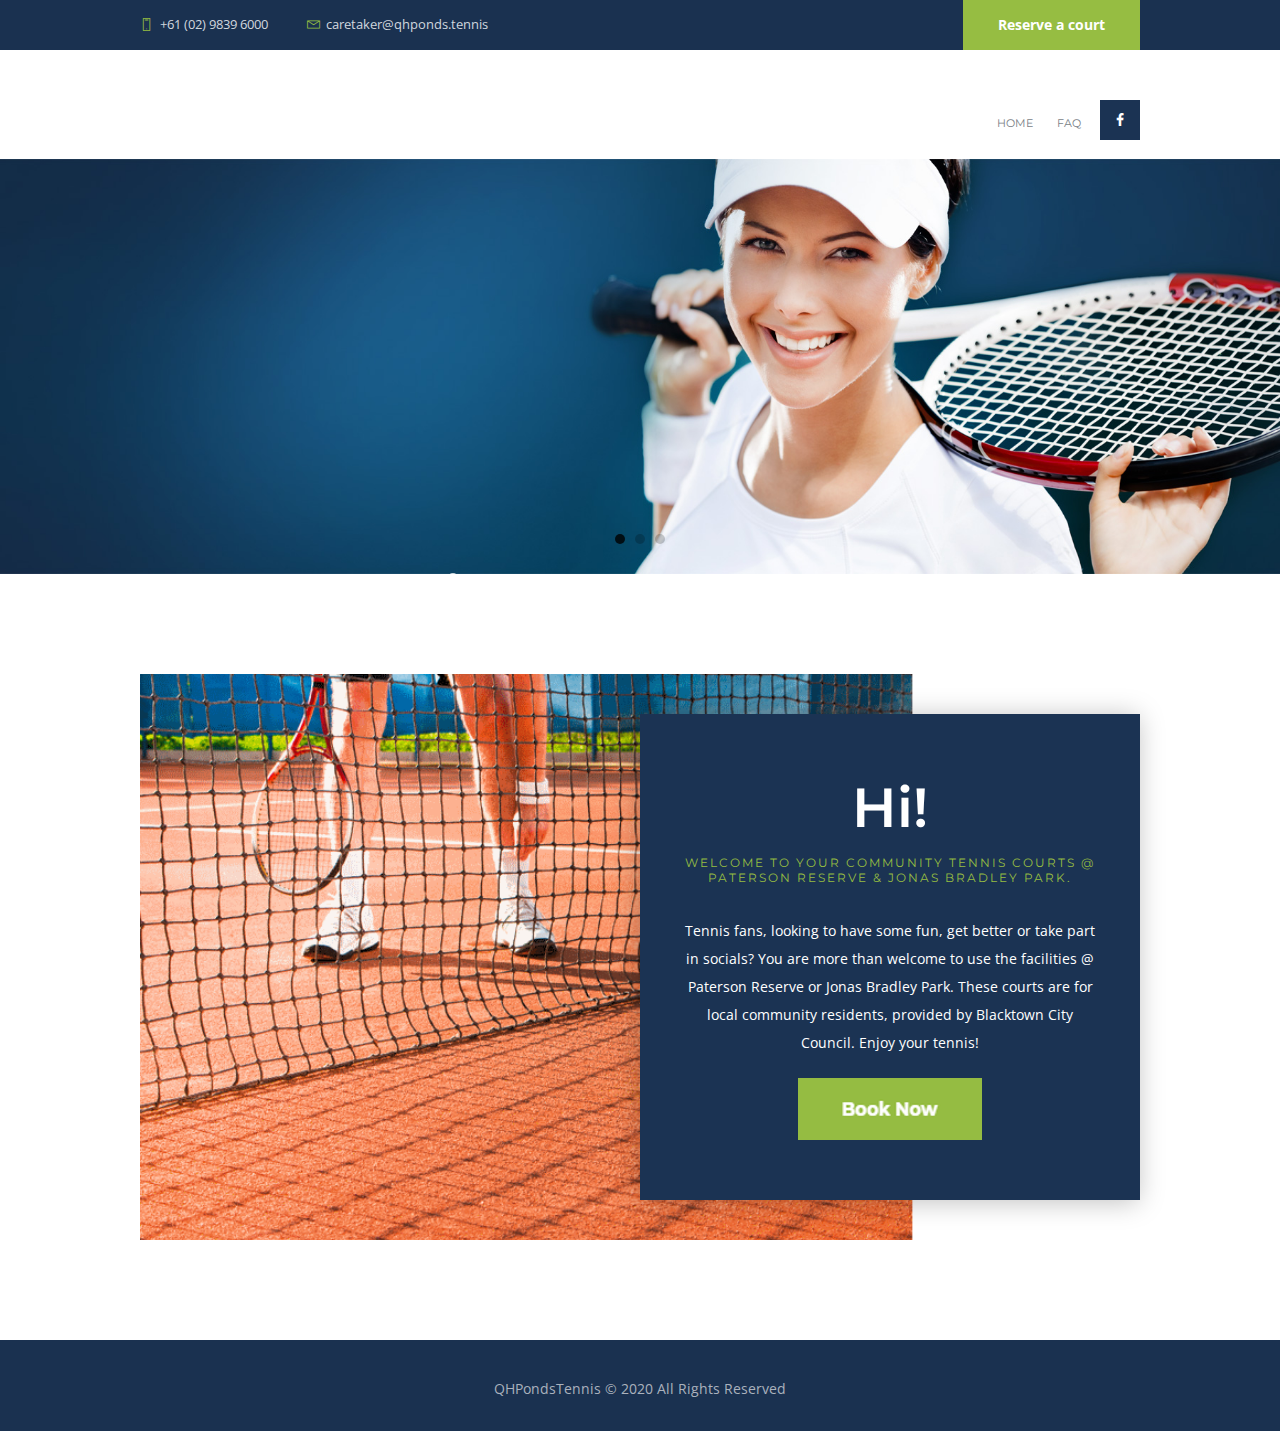
==== index.html @ 06a6ac37 "Initial commit" ====
<!DOCTYPE html>
<html lang="en-US">

    <head>
        <meta charset="UTF-8" />
        <meta name="viewport" content="width=device-width, initial-scale=1, maximum-scale=1">
        <meta name="format-detection" content="telephone=no">

        <link rel="icon" type="image/x-icon" href="images/favicon.ico" />
        <title>Tennis @ Paterson Reserve and Jonas Bradley Park</title>

        <link rel="stylesheet" href="https://fonts.googleapis.com/css?family=Open+Sans:400,300,300italic,400italic,600,600italic,700,700italic" type="text/css">
        <link rel="stylesheet" href="https://fonts.googleapis.com/css?family=Montserrat:400,700"  type="text/css">
        <link rel="stylesheet" href="css/fontello/css/fontello.min.css" type="text/css" media="all" />

        <link rel="stylesheet" href="js/vendor/revslider/css/settings.min.css" type="text/css" media="all" />

        <link rel="stylesheet" href="css/woocommerce/woocommerce-layout.css" type="text/css" media="all" />
        <link rel="stylesheet" href="css/woocommerce/woocommerce-smallscreen.css" type="text/css" media="only screen and (max-width: 768px)" />
        <link rel="stylesheet" href="css/woocommerce/woocommerce.css" type="text/css" media="all" />

        <link rel="stylesheet" href="css/wp-cloudy/wpcloudy.min.css" type="text/css" media="all" />
        <link rel="stylesheet" href="css/wp-cloudy/wpcloudy-anim.min.css" type="text/css" media="all" />

        <link rel="stylesheet" href="css/style.min.css" type="text/css" media="all" />
        <link rel="stylesheet" href="css/core.animation.min.css" type="text/css" media="all" />
        <link rel="stylesheet" href="css/shortcodes.min.css" type="text/css" media="all" />

        <link rel="stylesheet" href="css/plugin.woocommerce.min.css" type="text/css" media="all" />

        <link rel="stylesheet" href="css/skin.min.css" type="text/css" media="all" />

        <link rel="stylesheet" href="css/responsive.min.css" type="text/css" media="all" />

        <link rel="stylesheet" href="js/core.messages/core.messages.min.css" type="text/css" media="all" />
        <link rel="stylesheet" href="js/magnific/magnific-popup.min.css" type="text/css" media="all" />

        <link rel="stylesheet" href="css/core.portfolio.min.css" type="text/css" media="all" />
        <link rel="stylesheet" href="js/swiper/swiper.min.css" type="text/css" media="all" />
    </head>

    <body class="home page tennisclub_body body_style_wide body_filled article_style_stretch top_panel_show top_panel_above sidebar_hide">
        <div class="body_wrap">
            <div class="page_wrap">
                <!-- Header -->
                <header class="top_panel_wrap top_panel_style_3 scheme_original">
                    <div class="top_panel_wrap_inner top_panel_inner_style_3 top_panel_position_above">
                        <!-- User panel -->
                        <div class="top_panel_top">
                            <div class="content_wrap clearfix">
                                <div class="top_panel_top_contact_area icon-smartphone">+61 (02) 9839 6000</div>
                                <div class="top_panel_top_open_hours icon-mail-2">caretaker@qhponds.tennis</div>
                                <div class="top_panel_top_user_area">
                                    <ul id="menu_user" class="menu_user_nav">
                                        <li class="top_panel_link">
                                            <a href="http://bookings.qhponds.tennis">Reserve a court</a>
                                        </li>
                                    </ul>

                                </div>
                            </div>
                        </div>
                        <!-- /User panel -->
                        <!-- Top Menu -->
                        <div class="top_panel_middle">
                            <div class="content_wrap">
                                <div class="contact_logo">
                                    <!--<div class="logo">
                                        <a href="index.html">
                                            <img src="http://placehold.it/290x50" class="logo_main" alt="">
                                            <img src="http://placehold.it/290x50" class="logo_fixed" alt=""></a>
                                    </div>-->
                                </div>
                                <div class="menu_main_social_wrap">
                                    <div class="top_panel_top_socials">
                                        <div class="sc_socials sc_socials_type_icons sc_socials_shape_square sc_socials_size_small">
                                            <div class="sc_socials_item">
                                            <a href="https://www.facebook.com/paterson.reserve.tennis.courts" target="_blank" class="social_icons social_facebook">
                                                <span class="icon-facebook"></span>
                                            </a>
                                            </div>
                                        </div>
                                    </div>
                                    <div class="menu_main_wrap">
                                        <a href="#" class="menu_main_responsive_button icon-menu"></a>
                                        <nav class="menu_main_nav_area">
                                            <ul id="menu_main" class="menu_main_nav">                                            
                                                <li class="menu-item">
                                                    <a href="index.html">Home</a>
                                                </li>
                                                <li class="menu-item">
                                                    <a href="faq.html">FAQ</a>
                                                </li>
                                            </ul>
                                        </nav>
                                    </div>
                                </div>
                            </div>
                        </div>
                        <!-- /Top Menu -->
                    </div>
                </header>
                <!-- /Header -->
                <!-- Header Mobile -->
                <div class="header_mobile">
                    <div class="content_wrap">
                        <div class="menu_button icon-menu"></div>
                        <div class="logo">
                            <!--<a href="index.html">
                                <img src="http://placehold.it/290x50" class="logo_main" alt="">
                            </a>-->
                        </div>
                    </div>
                    <div class="side_wrap">
                        <div class="close">Close</div>
                        <div class="panel_top">
                            <nav class="menu_main_nav_area">
                                <ul id="menu_main_mobile" class="menu_main_nav">
                                    <li class="menu-item">
                                        <a href="index.html">Home</a>
                                    </li>
                                    <li class="menu-item">
                                        <a href="faq.html">FAQ</a>
                                    </li>
                                </ul>
                            </nav>
                            
                           
                        </div>
                        <div class="panel_bottom">
                            <div class="contact_socials">
                                <div class="sc_socials sc_socials_type_icons sc_socials_shape_square sc_socials_size_small">

                                    <div class="sc_socials_item">
                                        <a href="https://www.facebook.com/paterson.reserve.tennis.courts" target="_blank" class="social_icons social_facebook">
                                            <span class="icon-facebook"></span>
                                        </a>
                                    </div>

                                </div>
                            </div>
                        </div>
                        <div class="top_panel_link">
                            <a href="http://bookings.qhponds.tennis">Reserve a court</a>
                        </div>
                    </div>
                    <div class="mask"></div>
                </div>
                <!-- /Header Mobile -->
                <!-- Revolution Slider section -->
                <div class="slider_wrap slider_fullwide slider_engine_revo slider_alias_TC-Slider1">
                    <div id="rev_slider_1_1_wrapper" class="rev_slider_wrapper fullwidthbanner-container">
                        <!-- START REVOLUTION SLIDER 5.1 fullwidth mode -->
                        <div id="rev_slider_1_1" class="rev_slider fullwidthabanner" data-version="5.1">
                            <ul>
                                <!-- SLIDE 1 -->
                                <li data-index="rs-1" data-transition="fade,notransition,crossfade,fadethroughdark,fadethroughlight,fadethroughtransparent,slidingoverlaydown,slidingoverlayright,random" data-slotamount="default,default,default,default,default,default,default,default,default" data-easein="default,default,default,default,default,default,default,default,default" data-easeout="default,default,default,default,default,default,default,default,default" data-masterspeed="300,default,default,default,default,default,default,default,default" data-thumb="https://placehold.it/100x50" data-rotate="0,0,0,0,0,0,0,0,0" data-saveperformance="off" data-title="Slide" data-description="">
                                    <!-- MAIN IMAGE -->
                                    <img src="images/slide1_bg.jpg" alt="" data-bgposition="center center" data-bgfit="cover" data-bgrepeat="no-repeat" class="rev-slidebg" data-no-retina>
                                    <!-- LAYERS -->
                                    <!-- LAYER NR. 1 -->
                                    <div class="tp-caption Fashion-BigDisplay tp-resizeme" id="slide-1-layer-2" data-x="313" data-y="124" data-width="['627']" data-height="['auto']" data-transform_idle="o:1;" data-transform_in="y:bottom;s:1200;e:Power2.easeInOut;" data-transform_out="opacity:0;s:300;e:Cubic.easeOut;s:300;e:Cubic.easeOut;" data-start="500" data-splitin="lines" data-splitout="none" data-responsive_offset="on" data-elementdelay="0.1">Recreational tennis for the community</div>
                                    <!-- LAYER NR. 2 -->
                                    <div class="tp-caption Fashion-BigDisplay  tp-resizeme" id="slide-1-layer-1" data-x="274" data-y="95" data-width="['auto']" data-height="['auto']" data-transform_idle="o:1;" data-transform_in="y:-50px;opacity:0;s:2300;e:Power4.easeInOut;" data-transform_out="opacity:0;s:300;s:300;" data-start="600" data-splitin="chars" data-splitout="none" data-responsive_offset="on" data-elementdelay="0.05">Quakers Hill</div>
                                    <!-- LAYER NR. 3 -->
                                    <div class="tp-caption tp-resizeme" id="slide-1-layer-7" data-x="315" data-y="305" data-width="['615']" data-height="['auto']" data-visibility="['on','on','off','off']" data-transform_idle="o:1;" data-transform_in="y:[100%];z:0;rX:0deg;rY:0;rZ:0;sX:1;sY:1;skX:0;skY:0;opacity:0;s:1800;e:Power4.easeInOut;" data-transform_out="opacity:0;s:300;s:300;" data-start="500" data-splitin="none" data-splitout="none" data-responsive_offset="on" data-captionhidden="on">
                                    </div>
                                    <!-- LAYER NR. 4 -->
                                    <a href="http://bookings.qhponds.tennis"><div class="tp-caption rev-btn" id="slide-1-layer-9" data-x="316" data-y="385" data-width="['auto']" data-height="['auto']" data-transform_idle="o:1;" data-transform_hover="o:1;rX:0;rY:0;rZ:0;z:0;s:0;e:Linear.easeNone;" data-style_hover="c:rgba(255, 255, 255, 1.00);bg:rgba(129, 171, 27, 1.00);cursor:pointer;" data-transform_in="opacity:0;s:600;e:Power2.easeInOut;" data-transform_out="opacity:0;s:300;s:300;" data-start="1700" data-splitin="none" data-splitout="none" data-responsive_offset="on">Book Now</div></a>
                                </li>
                                <!-- SLIDE 2 -->
                                <li data-index="rs-2" data-transition="fade" data-slotamount="default" data-easein="default" data-easeout="default" data-masterspeed="300" data-thumb="https://placehold.it/100x50" data-rotate="0" data-saveperformance="off" data-title="Slide" data-description="">
                                    <!-- MAIN IMAGE -->
                                    <img src="images/slide2_bg.jpg" alt="" data-bgposition="center center" data-bgfit="cover" data-bgrepeat="no-repeat" class="rev-slidebg" data-no-retina>
                                    <!-- LAYERS -->
                                    <!-- LAYER NR. 1 -->
                                    <div class="tp-caption Fashion-BigDisplay tp-resizeme" id="slide-2-layer-2" data-x="961" data-y="127" data-width="['547']" data-height="['auto']" data-transform_idle="o:1;" data-transform_in="y:bottom;s:1200;e:Power2.easeInOut;" data-transform_out="opacity:0;s:300;e:Cubic.easeOut;s:300;e:Cubic.easeOut;" data-start="500" data-splitin="lines" data-splitout="none" data-responsive_offset="on" data-elementdelay="0.1">Professional Tennis Coaching</div>
                                    <!-- LAYER NR. 2 -->
                                    <div class="tp-caption Fashion-BigDisplay tp-resizeme" id="slide-2-layer-3" data-x="610" data-y="79" data-width="['932']" data-height="['121']" data-transform_idle="o:1;" data-transform_in="y:-50px;opacity:0;s:2300;e:Power4.easeInOut;" data-transform_out="opacity:0;s:300;s:300;" data-start="500" data-splitin="chars" data-splitout="none" data-responsive_offset="on" data-elementdelay="0.05">excel</div>
                                    <!-- LAYER NR. 3 -->
                                    <div class="tp-caption tp-resizeme" id="slide-2-layer-4" data-x="center" data-hoffset="338" data-y="309" data-width="['492']" data-height="['auto']" data-visibility="['on','on','off','off']" data-transform_idle="o:1;" data-transform_in="y:[100%];z:0;rX:0deg;rY:0;rZ:0;sX:1;sY:1;skX:0;skY:0;opacity:0;s:1800;e:Power4.easeInOut;" data-transform_out="opacity:0;s:300;s:300;" data-start="500" data-splitin="none" data-splitout="none" data-responsive_offset="on" data-captionhidden="on"></div>
                                    <!-- LAYER NR. 4 -->
                                    <a href="https://rodfaheytennis.com/" target="_blank" ><div class="tp-caption rev-btn" id="slide-2-layer-7" data-x="center" data-hoffset="340" data-y="386" data-width="['auto']" data-height="['auto']" data-transform_idle="o:1;" data-transform_hover="o:1;rX:0;rY:0;rZ:0;z:0;s:0;e:Linear.easeNone;" data-style_hover="c:rgba(255, 255, 255, 1.00);bg:rgba(11, 27, 48, 1.00);cursor:pointer;" data-transform_in="opacity:0;s:600;e:Power2.easeInOut;" data-transform_out="opacity:0;s:300;s:300;" data-start="1700" data-splitin="none" data-splitout="none" data-responsive_offset="on">Learn more
                                    </div></a>
                                </li>
                                <!-- SLIDE 3 -->
                                <li data-index="rs-3" data-transition="fade" data-slotamount="default" data-easein="default" data-easeout="default" data-masterspeed="300"  data-rotate="0" data-saveperformance="off" data-title="Slide" data-description="">
                                    <!-- MAIN IMAGE -->
                                    <img src="images/slide3_bg.jpg" alt="" data-bgposition="center center" data-bgfit="cover" data-bgrepeat="no-repeat" class="rev-slidebg" data-no-retina>
                                    <!-- LAYERS -->
                                    <!-- LAYER NR. 1 -->
                                    <div class="tp-caption Fashion-BigDisplay tp-resizeme" id="slide-3-layer-2" data-x="312" data-y="128" data-width="['648']" data-height="['149']" data-transform_idle="o:1;" data-transform_in="y:bottom;s:1200;e:Power2.easeInOut;" data-transform_out="opacity:0;s:300;e:Cubic.easeOut;s:300;e:Cubic.easeOut;" data-start="500" data-splitin="lines" data-splitout="none" data-responsive_offset="on" data-elementdelay="0.1">Play with family & friends</div>
                                    <!-- LAYER NR. 2 -->
                                    <div class="tp-caption Fashion-BigDisplay tp-resizeme" id="slide-3-layer-1" data-x="257" data-y="80" data-width="['auto']" data-height="['auto']" data-transform_idle="o:1;" data-transform_in="y:-50px;opacity:0;s:2300;e:Power4.easeInOut;" data-transform_out="opacity:0;s:300;s:300;" data-start="500" data-splitin="chars" data-splitout="none" data-responsive_offset="on" data-elementdelay="0.05">have fun</div>
                                    <!-- LAYER NR. 3 -->
                                    <div class="tp-caption tp-resizeme" id="slide-3-layer-3" data-x="315" data-y="306" data-width="['584']" data-height="['auto']" data-visibility="['on','on','off','off']" data-transform_idle="o:1;" data-transform_in="y:[100%];z:0;rX:0deg;rY:0;rZ:0;sX:1;sY:1;skX:0;skY:0;opacity:0;s:1800;e:Power4.easeInOut;" data-transform_out="opacity:0;s:300;s:300;" data-start="500" data-splitin="none" data-splitout="none" data-responsive_offset="on" data-captionhidden="on"></div>
                                    <!-- LAYER NR. 4 -->
                                    <a href="http://bookings.qhponds.tennis"><div class="tp-caption rev-btn" id="slide-3-layer-6" data-x="316" data-y="387" data-width="['auto']" data-height="['auto']" data-transform_idle="o:1;" data-transform_hover="o:1;rX:0;rY:0;rZ:0;z:0;s:0;e:Linear.easeNone;" data-style_hover="c:rgba(255, 255, 255, 1.00);bg:rgba(129, 171, 27, 1.00);cursor:pointer;" data-transform_in="opacity:0;s:600;e:Power2.easeInOut;" data-transform_out="opacity:0;s:300;s:300;" data-start="1700" data-splitin="none" data-splitout="none" data-responsive_offset="on">Book Now</div></a>
                                </li>
                            </ul>
                        </div>
                    </div>
                    <!-- END REVOLUTION SLIDER -->
                </div>
                <!-- /Revolution Slider section -->
                <!-- Page Content Wrap -->
                <div class="page_content_wrap page_paddings_no">
                    <div class="content_wrap">
                        <!-- Content -->
                        <div class="content">
                            <div class="post_item post_item_single page type-page">
                                <div class="post_content">
                                    <!-- General info section -->
                                    <div class="padding_top_20_imp padding_bottom_20_imp">
                                        <div class="sc_section general_info_section margin_top_huge margin_bottom_huge">
                                            <div class="sc_section_inner">
                                                <div class="sc_section_overlay">
                                                    <div class="sc_section_content padding_on">
                                                        <div class="columns_wrap sc_columns columns_nofluid no_margins sc_columns_count_2">
                                                            <div class="column-1_2 sc_column_item sc_column_item_1 odd first"></div><div class="column-1_2 sc_column_item sc_column_item_2 custom_shadow1 even text_align_center">
                                                                <div class="sc_column_item_inner add_color_2_bg">
                                                                    <h3 class="sc_title sc_title_regular margin_top_medium margin_bottom_tiny color_white font_weight_600 font_size_3_929em">Hi!</h3>
                                                                    <h6 class="sc_title sc_title_regular sc_align_center text_uppercase accent1 margin_bottom_medium ltr-spc2 text_align_center font_weight_400 font_size_0_857em">Welcome to your community tennis courts @ Paterson Reserve & Jonas Bradley Park.</h6>
                                                                    <div class="margin_top_tiny-">
                                                                        <p class="color_white width_90_per margin_auto">Tennis fans, looking to have some fun, get better or take part in socials? You are more than welcome to use the facilities @ Paterson Reserve or Jonas Bradley Park. These courts are for local community residents, provided by Blacktown City Council. Enjoy your tennis!</p>
                                                                    </div>

                                                                    <figure class="sc_image sc_image_shape_square margin_bottom_medium">

                                                                    <a href="http://bookings.qhponds.tennis">
                                        
                                                                        <img src="images/book-now.png" alt="" /></a>
                                                                    </figure>
                                                                </div>
                                                            </div>
                                                        </div>
                                                    </div>
                                                </div>
                                            </div>
                                        </div>
                                    </div>
                                    <!-- /General info section -->
                                </div>
                            </div>
                        </div>
                    </div>
                    <!-- Content -->
                    
                    <div class="content_wrap">
                        <!-- Content -->
                        <div class="content">
                            <div class="post_item post_item_single page type-page">
                                <div class="post_content">
                                    
                                </div>
                            </div>
                        </div>
                    </div>
                    <div class="content">
                        <div class="post_item post_item_single page type-page">
                            <section class="post_content">
                                
                            </section>
                        </div>
                    </div>
                    <div class="content_wrap">
                        <!-- Content -->
                        <div class="content">
                            <div class="post_item post_item_single page type-page">
                                <div class="post_content">
                                    
                                </div>
                            </div>
                        </div>
                    </div>
                    
                </div>
                <!-- /Page Content Wrap -->
                
                <!-- Copyright -->
                <div class="copyright_wrap copyright_style_menu">
                    <div class="copyright_wrap_inner">
                        <div class="content_wrap">
                            <div class="copyright_text">QHPondsTennis © 2020 All Rights Reserved
                            </div>
                        </div>
                    </div>
                </div>
                <!-- /Copyright -->
            </div>
        </div>
        
        <a href="#" class="scroll_to_top icon-up" title="Scroll to top"></a>

        <script type="text/javascript" src="js/jquery/jquery.js"></script>

        <script type="text/javascript" src="js/_packed.js"></script>
        <script type="text/javascript" src="js/global.min.js"></script>

        <script type="text/javascript" src="js/vendor/revslider/jquery.themepunch.tools.min.js"></script>
        <script type="text/javascript" src="js/vendor/revslider/jquery.themepunch.revolution.min.js"></script>
        <script type="text/javascript" src="js/vendor/revslider/extensions/revolution.extension.slideanims.min.js"></script>
        <script type="text/javascript" src="js/vendor/revslider/extensions/revolution.extension.layeranimation.min.js"></script>
        <script type="text/javascript" src="js/vendor/revslider/extensions/revolution.extension.navigation.min.js"></script>

        <script type="text/javascript" src="js/vendor/woocommerce/woocommerce.min.js"></script>
        <script type="text/javascript" src="js/vendor/woocommerce/cart-fragments.min.js"></script>

        <script type="text/javascript" src="js/core.utils.min.js"></script>
        <script type="text/javascript" src="js/core.init.min.js"></script>
        <script type="text/javascript" src="js/theme.init.min.js"></script>
        <script type="text/javascript" src="js/shortcodes.min.js"></script>
        <script type="text/javascript" src="js/core.messages/core.messages.min.js"></script>

        <script type="text/javascript" src="js/swiper/swiper.min.js"></script>

        <script type="text/javascript" src="https://maps.google.com/maps/api/js?key="></script>
        <script type="text/javascript" src="js/core.googlemap.min.js"></script>

    </body>

</html>
---- css/fontello/css/fontello.min.css ----
@font-face{font-family:'fontello';src:url(../font/fontello.eot?59434405);src:url(../font/fontello.eot?59434405#iefix) format("embedded-opentype"),url(../font/fontello.woff?59434405) format("woff"),url(../font/fontello.ttf?59434405) format("truetype"),url(../font/fontello.svg?59434405#fontello) format("svg");font-weight:400;font-style:normal}[class^="icon-"]:before,[class*=" icon-"]:before{font-family:"fontello";font-style:normal;font-weight:400;speak:none;display:inline-block;text-decoration:inherit;width:1em;margin-right:.2em;text-align:center;font-variant:normal;text-transform:none;line-height:1em;margin-left:.2em;-webkit-font-smoothing:antialiased;-moz-osx-font-smoothing:grayscale}.icon-vcard:before{content:'\e800'}.icon-pin:before{content:'\e801'}.icon-reply:before{content:'\e802'}.icon-reply-all:before{content:'\e803'}.icon-forward:before{content:'\e804'}.icon-print:before{content:'\e805'}.icon-keyboard:before{content:'\e806'}.icon-search:before{content:'\e807'}.icon-clock-empty:before{content:'\e808'}.icon-hourglass:before{content:'\e809'}.icon-login:before{content:'\e80a'}.icon-logout:before{content:'\e80b'}.icon-picture:before{content:'\e80c'}.icon-brush:before{content:'\e80d'}.icon-ccw:before{content:'\e80e'}.icon-cw:before{content:'\e80f'}.icon-refresh:before{content:'\e810'}.icon-clock:before{content:'\e811'}.icon-circle-empty:before{content:'\e812'}.icon-circle-dot:before{content:'\e813'}.icon-circle:before{content:'\e814'}.icon-checkbox:before{content:'\e815'}.icon-checkbox-empty:before{content:'\e816'}.icon-book:before{content:'\e817'}.icon-mail-empty:before{content:'\e818'}.icon-mail:before{content:'\e819'}.icon-phone:before{content:'\e81a'}.icon-book-open:before{content:'\e81b'}.icon-users-group:before{content:'\e81c'}.icon-male:before{content:'\e81d'}.icon-female:before{content:'\e81e'}.icon-child:before{content:'\e81f'}.icon-star:before{content:'\e820'}.icon-globe:before{content:'\e821'}.icon-mobile:before{content:'\e822'}.icon-tablet:before{content:'\e823'}.icon-laptop:before{content:'\e824'}.icon-desktop:before{content:'\e825'}.icon-cog:before{content:'\e826'}.icon-cogs:before{content:'\e827'}.icon-down:before{content:'\e828'}.icon-wrench:before{content:'\e829'}.icon-sliders:before{content:'\e82a'}.icon-lock:before{content:'\e82b'}.icon-trophy:before{content:'\e82c'}.icon-spin3:before{content:'\e82d'}.icon-spin1:before{content:'\e82e'}.icon-spin2:before{content:'\e82f'}.icon-spin4:before{content:'\e830'}.icon-spin5:before{content:'\e831'}.icon-spin6:before{content:'\e832'}.icon-location:before{content:'\e833'}.icon-address:before{content:'\e834'}.icon-up:before{content:'\e835'}.icon-right:before{content:'\e836'}.icon-left:before{content:'\e837'}.icon-music-light:before{content:'\e838'}.icon-search-light:before{content:'\e839'}.icon-mail-light:before{content:'\e83a'}.icon-heart-light:before{content:'\e83b'}.icon-dot:before{content:'\e83c'}.icon-user-light:before{content:'\e83d'}.icon-video-light:before{content:'\e83e'}.icon-camera-light:before{content:'\e83f'}.icon-photo-light:before{content:'\e840'}.icon-attach-light:before{content:'\e841'}.icon-lock-light:before{content:'\e842'}.icon-eye-light:before{content:'\e843'}.icon-tag-light:before{content:'\e844'}.icon-thumbs-up-light:before{content:'\e845'}.icon-pencil-light:before{content:'\e846'}.icon-comment-light:before{content:'\e847'}.icon-location-light:before{content:'\e848'}.icon-cup-light:before{content:'\e849'}.icon-trash-light:before{content:'\e84a'}.icon-doc-light:before{content:'\e84b'}.icon-key-light:before{content:'\e84c'}.icon-database-light:before{content:'\e84d'}.icon-megaphone-light:before{content:'\e84e'}.icon-graduation-light:before{content:'\e84f'}.icon-fire-light:before{content:'\e850'}.icon-paper-plane-light:before{content:'\e851'}.icon-cloud-light:before{content:'\e852'}.icon-globe-light:before{content:'\e853'}.icon-inbox-light:before{content:'\e854'}.icon-cd-light:before{content:'\e855'}.icon-mobile-light:before{content:'\e856'}.icon-desktop-light:before{content:'\e857'}.icon-tv-light:before{content:'\e858'}.icon-wallet-light:before{content:'\e859'}.icon-t-shirt-light:before{content:'\e85a'}.icon-lightbulb-light:before{content:'\e85b'}.icon-clock-light:before{content:'\e85c'}.icon-diamond-light:before{content:'\e85d'}.icon-shop-light:before{content:'\e85e'}.icon-sound-light:before{content:'\e85f'}.icon-calendar-light:before{content:'\e860'}.icon-food-light:before{content:'\e861'}.icon-money-light:before{content:'\e862'}.icon-params-light:before{content:'\e863'}.icon-cog-light:before{content:'\e864'}.icon-beaker-light:before{content:'\e865'}.icon-note-light:before{content:'\e866'}.icon-truck-light:before{content:'\e867'}.icon-behance:before{content:'\e868'}.icon-bitbucket:before{content:'\e869'}.icon-cc:before{content:'\e86a'}.icon-codeopen:before{content:'\e86b'}.icon-css3:before{content:'\e86c'}.icon-delicious:before{content:'\e86d'}.icon-digg:before{content:'\e86e'}.icon-dribbble:before{content:'\e86f'}.icon-deviantart:before{content:'\e870'}.icon-dropbox:before{content:'\e871'}.icon-drupal:before{content:'\e872'}.icon-facebook:before{content:'\e873'}.icon-flickr:before{content:'\e874'}.icon-foursquare:before{content:'\e875'}.icon-git:before{content:'\e876'}.icon-github:before{content:'\e877'}.icon-gittip:before{content:'\e878'}.icon-google:before{content:'\e879'}.icon-gplus:before{content:'\e87a'}.icon-gwallet:before{content:'\e87b'}.icon-hacker-news:before{content:'\e87c'}.icon-html5:before{content:'\e87d'}.icon-instagramm:before{content:'\e87e'}.icon-ioxhost:before{content:'\e87f'}.icon-joomla:before{content:'\e880'}.icon-jsfiddle:before{content:'\e881'}.icon-lastfm:before{content:'\e882'}.icon-linux:before{content:'\e883'}.icon-linkedin:before{content:'\e884'}.icon-maxcdn:before{content:'\e885'}.icon-meanpath:before{content:'\e886'}.icon-openid:before{content:'\e887'}.icon-pagelines:before{content:'\e888'}.icon-paypal:before{content:'\e889'}.icon-qq:before{content:'\e88a'}.icon-reddit:before{content:'\e88b'}.icon-renren:before{content:'\e88c'}.icon-skype:before{content:'\e88d'}.icon-slack:before{content:'\e88e'}.icon-slideshare:before{content:'\e88f'}.icon-soundcloud:before{content:'\e890'}.icon-spotify:before{content:'\e891'}.icon-stackexchange:before{content:'\e892'}.icon-stackoverflow:before{content:'\e893'}.icon-steam:before{content:'\e894'}.icon-stumbleupon:before{content:'\e895'}.icon-tencent-weibo:before{content:'\e896'}.icon-trello:before{content:'\e897'}.icon-tumblr:before{content:'\e898'}.icon-twitch:before{content:'\e899'}.icon-twitter:before{content:'\e89a'}.icon-vine:before{content:'\e89b'}.icon-vkontakte:before{content:'\e89c'}.icon-wechat:before{content:'\e89d'}.icon-weibo:before{content:'\e89e'}.icon-windows:before{content:'\e89f'}.icon-wordpress:before{content:'\e8a0'}.icon-xing:before{content:'\e8a1'}.icon-yelp:before{content:'\e8a2'}.icon-youtube:before{content:'\e8a3'}.icon-yahoo:before{content:'\e8a4'}.icon-lemon:before{content:'\e8a5'}.icon-blank:before{content:'\e8a6'}.icon-pinterest-circled:before{content:'\e8a7'}.icon-heart-empty:before{content:'\e8a8'}.icon-lock-open:before{content:'\e8a9'}.icon-heart:before{content:'\e8aa'}.icon-check:before{content:'\e8ab'}.icon-cancel:before{content:'\e8ac'}.icon-plus:before{content:'\e8ad'}.icon-minus:before{content:'\e8ae'}.icon-double-left:before{content:'\e8af'}.icon-double-right:before{content:'\e8b0'}.icon-double-up:before{content:'\e8b1'}.icon-double-down:before{content:'\e8b2'}.icon-help:before{content:'\e8b3'}.icon-info:before{content:'\e8b4'}.icon-link:before{content:'\e8b5'}.icon-quote:before{content:'\e8b6'}.icon-attach:before{content:'\e8b7'}.icon-eye:before{content:'\e8b8'}.icon-tag:before{content:'\e8b9'}.icon-menu:before{content:'\e8ba'}.icon-pencil:before{content:'\e8bb'}.icon-feather:before{content:'\e8bc'}.icon-code:before{content:'\e8bd'}.icon-home:before{content:'\e8be'}.icon-camera:before{content:'\e8bf'}.icon-pictures:before{content:'\e8c0'}.icon-video:before{content:'\e8c1'}.icon-users:before{content:'\e8c2'}.icon-user:before{content:'\e8c3'}.icon-user-add:before{content:'\e8c4'}.icon-comment:before{content:'\e8c5'}.icon-chat-empty:before{content:'\e8c6'}.icon-bell:before{content:'\e8c7'}.icon-star-empty:before{content:'\e8c8'}.icon-dot2:before{content:'\e8c9'}.icon-dot3:before{content:'\e8ca'}.icon-note:before{content:'\e8cb'}.icon-basket:before{content:'\e8cc'}.icon-note2:before{content:'\e8cd'}.icon-share:before{content:'\e8ce'}.icon-doc:before{content:'\e8cf'}.icon-doc-text:before{content:'\e8d0'}.icon-file-pdf:before{content:'\e8d1'}.icon-file-word:before{content:'\e8d2'}.icon-file-excel:before{content:'\e8d3'}.icon-file-powerpoint:before{content:'\e8d4'}.icon-file-image:before{content:'\e8d5'}.icon-file-archive:before{content:'\e8d6'}.icon-file-audio:before{content:'\e8d7'}.icon-file-video:before{content:'\e8d8'}.icon-file-code:before{content:'\e8d9'}.icon-trash-empty:before{content:'\e8da'}.icon-trash:before{content:'\e8db'}.icon-th-large:before{content:'\e8dc'}.icon-th:before{content:'\e8dd'}.icon-th-list:before{content:'\e8de'}.icon-flag:before{content:'\e8df'}.icon-attention:before{content:'\e8e0'}.icon-play:before{content:'\e8e1'}.icon-stop:before{content:'\e8e2'}.icon-pause:before{content:'\e8e3'}.icon-record:before{content:'\e8e4'}.icon-to-end:before{content:'\e8e5'}.icon-tools:before{content:'\e8e6'}.icon-retweet:before{content:'\e8e7'}.icon-to-start:before{content:'\e8e8'}.icon-fast-forward:before{content:'\e8e9'}.icon-fast-backward:before{content:'\e8ea'}.icon-puzzle:before{content:'\e8eb'}.icon-attention-alt:before{content:'\e8ec'}.icon-info-1:before{content:'\e8ed'}.icon-cancel-1:before{content:'\e8ee'}.icon-ok:before{content:'\e8ef'}.icon-volume-up:before{content:'\e8f0'}.icon-volume-off:before{content:'\e8f1'}.icon-search-1:before{content:'\e8f2'}.icon-dialogue-text:before{content:'\e8f3'}.icon-heart-3:before{content:'\e8f4'}.icon-email-2:before{content:'\e8f5'}.icon-home-2:before{content:'\e8f6'}.icon-map-2:before{content:'\e8f7'}.icon-quote-2:before{content:'\e8f8'}.icon-video-camera-2:before{content:'\e8f9'}.icon-magnifier:before{content:'\e8fa'}.icon-mail-2:before{content:'\e8fb'}.icon-shopping-cart-2:before{content:'\e8fc'}.icon-smartphone:before{content:'\e8fd'}.icon-correct:before{content:'\e8fe'}.icon-updown-circle:before{content:'\e8ff'}.icon-rain:before{content:'\e900'}
---- js/vendor/revslider/css/settings.min.css ----
.tp-caption .backcorner,.tp-caption .backcornertop,.tp-caption .frontcorner,.tp-caption .frontcornertop{height:0;width:0;position:absolute}.tp-caption,.tp-simpleresponsive img{-moz-user-select:none;-khtml-user-select:none;-webkit-user-select:none;-o-user-select:none}@font-face{font-family:revicons;src:url(../fonts/revicons/revicons.eot?5510888);src:url(../fonts/revicons/revicons.eot?5510888#iefix) format('embedded-opentype'),url(../fonts/revicons/revicons.woff?5510888) format('woff'),url(../fonts/revicons/revicons.ttf?5510888) format('truetype'),url(../fonts/revicons/revicons.svg?5510888#revicons) format('svg');font-weight:400;font-style:normal}[class*=" revicon-"]:before,[class^=revicon-]:before{font-family:revicons;font-style:normal;font-weight:400;speak:none;display:inline-block;text-decoration:inherit;width:1em;margin-right:.2em;text-align:center;font-variant:normal;text-transform:none;line-height:1em;margin-left:.2em}.revicon-search-1:before{content:'\e802'}.revicon-pencil-1:before{content:'\e831'}.revicon-picture-1:before{content:'\e803'}.revicon-cancel:before{content:'\e80a'}.revicon-info-circled:before{content:'\e80f'}.revicon-trash:before{content:'\e801'}.revicon-left-dir:before{content:'\e817'}.revicon-right-dir:before{content:'\e818'}.revicon-down-open:before{content:'\e83b'}.revicon-left-open:before{content:'\e819'}.revicon-right-open:before{content:'\e81a'}.revicon-angle-left:before{content:'\e820'}.revicon-angle-right:before{content:'\e81d'}.revicon-left-big:before{content:'\e81f'}.revicon-right-big:before{content:'\e81e'}.revicon-magic:before{content:'\e807'}.revicon-picture:before{content:'\e800'}.revicon-export:before{content:'\e80b'}.revicon-cog:before{content:'\e832'}.revicon-login:before{content:'\e833'}.revicon-logout:before{content:'\e834'}.revicon-video:before{content:'\e805'}.revicon-arrow-combo:before{content:'\e827'}.revicon-left-open-1:before{content:'\e82a'}.revicon-right-open-1:before{content:'\e82b'}.revicon-left-open-mini:before{content:'\e822'}.revicon-right-open-mini:before{content:'\e823'}.revicon-left-open-big:before{content:'\e824'}.revicon-right-open-big:before{content:'\e825'}.revicon-left:before{content:'\e836'}.revicon-right:before{content:'\e826'}.revicon-ccw:before{content:'\e808'}.revicon-arrows-ccw:before{content:'\e806'}.revicon-palette:before{content:'\e829'}.revicon-list-add:before{content:'\e80c'}.revicon-doc:before{content:'\e809'}.revicon-left-open-outline:before{content:'\e82e'}.revicon-left-open-2:before{content:'\e82c'}.revicon-right-open-outline:before{content:'\e82f'}.revicon-right-open-2:before{content:'\e82d'}.revicon-equalizer:before{content:'\e83a'}.revicon-layers-alt:before{content:'\e804'}.revicon-popup:before{content:'\e828'}.rev_slider_wrapper{position:relative;z-index:0;width:100%}.rev_slider{position:relative;overflow:visible}.tp-overflow-hidden{overflow:hidden}.rev_slider img,.tp-simpleresponsive img{max-width:none!important;-moz-transition:none 0;-webkit-transition:none 0;-o-transition:none 0;transition:none 0;margin:0;padding:0;border:none}.rev_slider .no-slides-text{font-weight:700;text-align:center;padding-top:80px}.rev_slider>ul,.rev_slider>ul>li,.rev_slider>ul>li:before,.rev_slider_wrapper>ul,.tp-revslider-mainul>li,.tp-revslider-mainul>li:before,.tp-simpleresponsive>ul,.tp-simpleresponsive>ul>li,.tp-simpleresponsive>ul>li:before{list-style:none!important;position:absolute;margin:0!important;padding:0!important;overflow-x:visible;overflow-y:visible;background-image:none;background-position:0 0;text-indent:0;top:0;left:0}.rev_slider>ul>li,.rev_slider>ul>li:before,.tp-revslider-mainul>li,.tp-revslider-mainul>li:before,.tp-simpleresponsive>ul>li,.tp-simpleresponsive>ul>li:before{visibility:hidden}.tp-revslider-mainul,.tp-revslider-slidesli{padding:0!important;margin:0!important;list-style:none!important}.fullscreen-container,.fullwidthbanner-container{padding:0;position:relative}.rev_slider li.tp-revslider-slidesli{position:absolute!important}.rev_slider .caption,.rev_slider .tp-caption{position:relative;visibility:hidden;white-space:nowrap;display:block}.rev_slider .tp-mask-wrap .tp-caption,.rev_slider .tp-mask-wrap :last-child,.wpb_text_column .rev_slider .tp-mask-wrap .tp-caption,.wpb_text_column .rev_slider .tp-mask-wrap :last-child{margin-bottom:0}.tp-carousel-wrapper{cursor:url(openhand.cur),move}.tp-carousel-wrapper.dragged{cursor:url(closedhand.cur),move}.tp-caption{z-index:1;position:absolute;-webkit-font-smoothing:antialiased!important}.tp_inner_padding{box-sizing:border-box;-webkit-box-sizing:border-box;-moz-box-sizing:border-box;max-height:none!important}.tp-caption.tp-hidden-caption,.tp-forcenotvisible,.tp-hide-revslider{visibility:hidden!important;display:none!important}.rev_slider embed,.rev_slider iframe,.rev_slider object,.rev_slider video{max-width:none!important}.fullwidthbanner-container{overflow:hidden}.fullwidthbanner-container .fullwidthabanner{width:100%;position:relative}.tp-static-layers{position:absolute;z-index:505;top:0;left:0}.tp-caption .frontcorner{border-left:40px solid transparent;border-right:0 solid transparent;border-top:40px solid #00A8FF;left:-40px;top:0}.tp-caption .backcorner{border-left:0 solid transparent;border-right:40px solid transparent;border-bottom:40px solid #00A8FF;right:0;top:0}.tp-caption .frontcornertop{border-left:40px solid transparent;border-right:0 solid transparent;border-bottom:40px solid #00A8FF;left:-40px;top:0}.tp-caption .backcornertop{border-left:0 solid transparent;border-right:40px solid transparent;border-top:40px solid #00A8FF;right:0;top:0}.tp-layer-inner-rotation{position:relative!important}img.tp-slider-alternative-image{width:100%;height:auto}.caption.fullscreenvideo,.rs-background-video-layer,.tp-caption.coverscreenvideo,.tp-caption.fullscreenvideo{width:100%;height:100%;top:0;left:0;position:absolute}.noFilterClass{filter:none!important}.rs-background-video-layer{visibility:hidden;z-index:0}.caption.fullscreenvideo iframe,.caption.fullscreenvideo video,.tp-caption.fullscreenvideo iframe,.tp-caption.fullscreenvideo iframe video{width:100%!important;height:100%!important;display:none}.fullcoveredvideo video,.fullscreenvideo video{background:#000}.fullcoveredvideo .tp-poster{background-position:center center;background-size:cover;width:100%;height:100%;top:0;left:0}.videoisplaying .html5vid .tp-poster{display:none}.tp-video-play-button,.tp-video-play-button i{display:inline-block;line-height:50px!important;vertical-align:top;text-align:center}.tp-video-play-button{background:#000;background:rgba(0,0,0,.3);border-radius:5px;-moz-border-radius:5px;-webkit-border-radius:5px;position:absolute;top:50%;left:50%;color:#FFF;margin-top:-25px;margin-left:-25px;cursor:pointer;width:50px;height:50px;box-sizing:border-box;-moz-box-sizing:border-box;z-index:4;opacity:0;-webkit-transition:opacity .3s ease-out!important;-moz-transition:opacity .3s ease-out!important;-o-transition:opacity .3s ease-out!important;transition:opacity .3s ease-out!important}.tp-caption .html5vid{width:100%!important;height:100%!important}.tp-video-play-button i{width:50px;height:50px;font-size:40px!important}.rs-fullvideo-cover,.tp-dottedoverlay,.tp-shadowcover{height:100%;top:0;left:0;position:absolute}.tp-caption .tp-revstop{display:none;border-left:5px solid #fff!important;border-right:5px solid #fff!important;margin-top:15px!important;line-height:20px!important;vertical-align:top;font-size:25px!important}.tp-seek-bar,.tp-video-button,.tp-volume-bar{outline:0;line-height:12px;margin:0;cursor:pointer}.videoisplaying .revicon-right-dir{display:none}.videoisplaying .tp-revstop{display:inline-block}.videoisplaying .tp-video-play-button{display:none}.tp-caption:hover .tp-video-play-button{opacity:1;display:block}.fullcoveredvideo .tp-video-play-button{display:none!important}.fullscreenvideo .fullscreenvideo video{object-fit:contain!important}.fullscreenvideo .fullcoveredvideo video{object-fit:cover!important}.tp-video-controls{position:absolute;bottom:0;left:0;right:0;padding:5px;opacity:0;-webkit-transition:opacity .3s;-moz-transition:opacity .3s;-o-transition:opacity .3s;-ms-transition:opacity .3s;transition:opacity .3s;background-image:linear-gradient(bottom,#000 13%,#323232 100%);background-image:-o-linear-gradient(bottom,#000 13%,#323232 100%);background-image:-moz-linear-gradient(bottom,#000 13%,#323232 100%);background-image:-webkit-linear-gradient(bottom,#000 13%,#323232 100%);background-image:-ms-linear-gradient(bottom,#000 13%,#323232 100%);background-image:-webkit-gradient(linear,left bottom,left top,color-stop(.13,#000),color-stop(1,#323232));display:table;max-width:100%;overflow:hidden;box-sizing:border-box;-moz-box-sizing:border-box;-webkit-box-sizing:border-box}.rev-btn.rev-hiddenicon i,.rev-btn.rev-withicon i{-webkit-transition:all .2s ease-out!important;-o-transition:all .2s ease-out!important;-ms-transition:all .2s ease-out!important}.tp-caption:hover .tp-video-controls{opacity:.9}.tp-video-button{background:rgba(0,0,0,.5);border:0;-webkit-border-radius:3px;-moz-border-radius:3px;-o-border-radius:3px;border-radius:3px;font-size:12px;color:#fff;padding:0}.tp-video-button:hover{cursor:pointer}.tp-video-button-wrap,.tp-video-seek-bar-wrap,.tp-video-vol-bar-wrap{padding:0 5px;display:table-cell}.tp-video-seek-bar-wrap{width:80%}.tp-video-vol-bar-wrap{width:20%}.tp-seek-bar,.tp-volume-bar{width:100%;padding:0}.rs-fullvideo-cover{width:100%;background:0 0;z-index:5}.tp-dottedoverlay{background-repeat:repeat;width:100%;z-index:3}.tp-dottedoverlay.twoxtwo{background:url(../assets/gridtile.png)}.tp-dottedoverlay.twoxtwowhite{background:url(../assets/gridtile_white.png)}.tp-dottedoverlay.threexthree{background:url(../assets/gridtile_3x3.png)}.tp-dottedoverlay.threexthreewhite{background:url(../assets/gridtile_3x3_white.png)}.tp-shadowcover{width:100%;background:#fff;z-index:-1}.tp-shadow1{-webkit-box-shadow:0 10px 6px -6px rgba(0,0,0,.8);-moz-box-shadow:0 10px 6px -6px rgba(0,0,0,.8);box-shadow:0 10px 6px -6px rgba(0,0,0,.8)}.tp-shadow2:after,.tp-shadow2:before,.tp-shadow3:before,.tp-shadow4:after{z-index:-2;position:absolute;content:"";bottom:10px;left:10px;width:50%;top:85%;max-width:300px;background:0 0;-webkit-box-shadow:0 15px 10px rgba(0,0,0,.8);-moz-box-shadow:0 15px 10px rgba(0,0,0,.8);box-shadow:0 15px 10px rgba(0,0,0,.8);-webkit-transform:rotate(-3deg);-moz-transform:rotate(-3deg);-o-transform:rotate(-3deg);-ms-transform:rotate(-3deg);transform:rotate(-3deg)}.tp-shadow2:after,.tp-shadow4:after{-webkit-transform:rotate(3deg);-moz-transform:rotate(3deg);-o-transform:rotate(3deg);-ms-transform:rotate(3deg);transform:rotate(3deg);right:10px;left:auto}.tp-shadow5{position:relative;-webkit-box-shadow:0 1px 4px rgba(0,0,0,.3),0 0 40px rgba(0,0,0,.1) inset;-moz-box-shadow:0 1px 4px rgba(0,0,0,.3),0 0 40px rgba(0,0,0,.1) inset;box-shadow:0 1px 4px rgba(0,0,0,.3),0 0 40px rgba(0,0,0,.1) inset}.tp-shadow5:after,.tp-shadow5:before{content:"";position:absolute;z-index:-2;-webkit-box-shadow:0 0 25px 0 rgba(0,0,0,.6);-moz-box-shadow:0 0 25px 0 rgba(0,0,0,.6);box-shadow:0 0 25px 0 rgba(0,0,0,.6);top:30%;bottom:0;left:20px;right:20px;-moz-border-radius:100px/20px;border-radius:100px/20px}.tp-button{padding:6px 13px 5px;border-radius:3px;-moz-border-radius:3px;-webkit-border-radius:3px;height:30px;cursor:pointer;color:#fff!important;text-shadow:0 1px 1px rgba(0,0,0,.6)!important;font-size:15px;line-height:45px!important;font-family:arial,sans-serif;font-weight:700;letter-spacing:-1px;text-decoration:none}.tp-button.big{color:#fff;text-shadow:0 1px 1px rgba(0,0,0,.6);font-weight:700;padding:9px 20px;font-size:19px;line-height:57px!important}.purchase:hover,.tp-button.big:hover,.tp-button:hover{background-position:bottom,15px 11px}.purchase.green,.purchase:hover.green,.tp-button.green,.tp-button:hover.green{background-color:#21a117;-webkit-box-shadow:0 3px 0 0 #104d0b;-moz-box-shadow:0 3px 0 0 #104d0b;box-shadow:0 3px 0 0 #104d0b}.purchase.blue,.purchase:hover.blue,.tp-button.blue,.tp-button:hover.blue{background-color:#1d78cb;-webkit-box-shadow:0 3px 0 0 #0f3e68;-moz-box-shadow:0 3px 0 0 #0f3e68;box-shadow:0 3px 0 0 #0f3e68}.purchase.red,.purchase:hover.red,.tp-button.red,.tp-button:hover.red{background-color:#cb1d1d;-webkit-box-shadow:0 3px 0 0 #7c1212;-moz-box-shadow:0 3px 0 0 #7c1212;box-shadow:0 3px 0 0 #7c1212}.purchase.orange,.purchase:hover.orange,.tp-button.orange,.tp-button:hover.orange{background-color:#f70;-webkit-box-shadow:0 3px 0 0 #a34c00;-moz-box-shadow:0 3px 0 0 #a34c00;box-shadow:0 3px 0 0 #a34c00}.purchase.darkgrey,.purchase:hover.darkgrey,.tp-button.darkgrey,.tp-button.grey,.tp-button:hover.darkgrey,.tp-button:hover.grey{background-color:#555;-webkit-box-shadow:0 3px 0 0 #222;-moz-box-shadow:0 3px 0 0 #222;box-shadow:0 3px 0 0 #222}.purchase.lightgrey,.purchase:hover.lightgrey,.tp-button.lightgrey,.tp-button:hover.lightgrey{background-color:#888;-webkit-box-shadow:0 3px 0 0 #555;-moz-box-shadow:0 3px 0 0 #555;box-shadow:0 3px 0 0 #555}.rev-btn,.rev-btn:visited{outline:0!important;box-shadow:none!important;text-decoration:none!important;line-height:44px;font-size:17px;font-weight:500;padding:12px 35px;box-sizing:border-box;-moz-box-sizing:border-box;-webkit-box-sizing:border-box;font-family:Roboto,sans-serif;cursor:pointer}.rev-btn.rev-uppercase,.rev-btn.rev-uppercase:visited{text-transform:uppercase;letter-spacing:1px;font-size:15px;font-weight:900}.rev-btn.rev-withicon i{font-size:15px;font-weight:400;position:relative;top:0;-moz-transition:all .2s ease-out!important;margin-left:10px!important}.rev-btn.rev-hiddenicon i{font-size:15px;font-weight:400;position:relative;top:0;-moz-transition:all .2s ease-out!important;opacity:0;margin-left:0!important;width:0!important}.rev-btn.rev-hiddenicon:hover i{opacity:1!important;margin-left:10px!important;width:auto!important}.rev-btn.rev-medium,.rev-btn.rev-medium:visited{line-height:36px;font-size:14px;padding:10px 30px}.rev-btn.rev-medium.rev-hiddenicon i,.rev-btn.rev-medium.rev-withicon i{font-size:14px;top:0}.rev-btn.rev-small,.rev-btn.rev-small:visited{line-height:28px;font-size:12px;padding:7px 20px}.rev-btn.rev-small.rev-hiddenicon i,.rev-btn.rev-small.rev-withicon i{font-size:12px;top:0}.rev-maxround{-webkit-border-radius:30px;-moz-border-radius:30px;border-radius:30px}.rev-minround{-webkit-border-radius:3px;-moz-border-radius:3px;border-radius:3px}.rev-burger{position:relative;width:60px;height:60px;box-sizing:border-box;padding:22px 0 0 14px;border-radius:50%;border:1px solid rgba(51,51,51,.25);tap-highlight-color:transparent;cursor:pointer}.rev-burger span{display:block;width:30px;height:3px;background:#333;transition:.7s;pointer-events:none;transform-style:flat!important}.rev-burger.revb-white span,.rev-burger.revb-whitenoborder span{background:#fff}.rev-burger span:nth-child(2){margin:3px 0}#dialog_addbutton .rev-burger:hover :first-child,.open .rev-burger :first-child,.open.rev-burger :first-child{transform:translateY(6px) rotate(-45deg);-webkit-transform:translateY(6px) rotate(-45deg)}#dialog_addbutton .rev-burger:hover :nth-child(2),.open .rev-burger :nth-child(2),.open.rev-burger :nth-child(2){transform:rotate(-45deg);-webkit-transform:rotate(-45deg);opacity:0}#dialog_addbutton .rev-burger:hover :last-child,.open .rev-burger :last-child,.open.rev-burger :last-child{transform:translateY(-6px) rotate(-135deg);-webkit-transform:translateY(-6px) rotate(-135deg)}.rev-burger.revb-white{border:2px solid rgba(255,255,255,.2)}.rev-burger.revb-darknoborder,.rev-burger.revb-whitenoborder{border:0}.rev-burger.revb-darknoborder span{background:#333}.rev-burger.revb-whitefull{background:#fff;border:none}.rev-burger.revb-whitefull span{background:#333}.rev-burger.revb-darkfull{background:#333;border:none}.rev-burger.revb-darkfull span,.rev-scroll-btn.revs-fullwhite{background:#fff}@-webkit-keyframes rev-ani-mouse{0%{opacity:1;top:29%}15%{opacity:1;top:50%}50%{opacity:0;top:50%}100%{opacity:0;top:29%}}@-moz-keyframes rev-ani-mouse{0%{opacity:1;top:29%}15%{opacity:1;top:50%}50%{opacity:0;top:50%}100%{opacity:0;top:29%}}@keyframes rev-ani-mouse{0%{opacity:1;top:29%}15%{opacity:1;top:50%}50%{opacity:0;top:50%}100%{opacity:0;top:29%}}.rev-scroll-btn{display:inline-block;position:relative;left:0;right:0;text-align:center;cursor:pointer;width:35px;height:55px;-webkit-box-sizing:border-box;-moz-box-sizing:border-box;box-sizing:border-box;border:3px solid #fff;border-radius:23px}.rev-control-btn,.tp-tab,.tp-thumb{box-sizing:border-box;cursor:pointer}.rev-scroll-btn>*{display:inline-block;line-height:18px;font-size:13px;font-weight:400;color:#fff;font-family:proxima-nova,"Helvetica Neue",Helvetica,Arial,sans-serif;letter-spacing:2px}.rev-scroll-btn>.active,.rev-scroll-btn>:focus,.rev-scroll-btn>:hover{color:#fff}.rev-scroll-btn>.active,.rev-scroll-btn>:active,.rev-scroll-btn>:focus,.rev-scroll-btn>:hover{opacity:.8;filter:alpha(opacity=80)}.rev-scroll-btn.revs-fullwhite span{background:#333}.rev-scroll-btn.revs-fulldark{background:#333;border:none}.rev-scroll-btn.revs-fulldark span,.tp-bullet{background:#fff}.rev-scroll-btn span{position:absolute;display:block;top:29%;left:50%;width:8px;height:8px;margin:-4px 0 0 -4px;background:#fff;border-radius:50%;-webkit-animation:rev-ani-mouse 2.5s linear infinite;-moz-animation:rev-ani-mouse 2.5s linear infinite;animation:rev-ani-mouse 2.5s linear infinite}.rev-scroll-btn.revs-dark{border-color:#333}.rev-scroll-btn.revs-dark span{background:#333}.rev-control-btn{position:relative;display:inline-block;z-index:5;color:#FFF;font-size:20px;line-height:60px;font-weight:400;font-style:normal;font-family:Raleway;text-decoration:none;text-align:center;background-color:#000;border-radius:50px;text-shadow:none;background-color:rgba(0,0,0,.5);width:60px;height:60px}.rev-cbutton-light,.rev-cbutton-light-sr{color:#333;background-color:rgba(255,255,255,.75)}.rev-cbutton-dark-sr{border-radius:3px}.rev-cbutton-light-sr{border-radius:3}.rev-sbutton{line-height:37px;width:37px;height:37px}.rev-sbutton-blue{background-color:#3B5998}.rev-sbutton-lightblue{background-color:#00A0D1}.rev-sbutton-red{background-color:#DD4B39}.tp-bannertimer{visibility:hidden;width:100%;position:absolute;z-index:200;top:0}.tp-bannertimer.tp-bottom{top:auto;bottom:0!important;height:5px}.tp-caption img{background:0 0;-ms-filter:"progid:DXImageTransform.Microsoft.gradient(startColorstr=#00FFFFFF,endColorstr=#00FFFFFF)";filter:progid:DXImageTransform.Microsoft.gradient(startColorstr=#00FFFFFF, endColorstr=#00FFFFFF);zoom:1}.caption.slidelink a div,.tp-caption.slidelink a div{width:3000px;height:1500px;background:url(../assets/coloredbg.png)}.tp-caption.slidelink a span{background:url(../assets/coloredbg.png)}.tp-shape{width:100%;height:100%}.tp-caption .rs-starring{display:inline-block}.tp-caption .rs-starring .star-rating{float:none;display:inline-block;vertical-align:top}.tp-caption .rs-starring .star-rating,.tp-caption .rs-starring-page .star-rating{position:relative;height:1em;width:5.4em;font-size:1em!important;font-family:star}.tp-loader.spinner0,.tp-loader.spinner1{width:40px;height:40px;box-shadow:0 0 20px 0 rgba(0,0,0,.15);margin-top:-20px;margin-left:-20px;border-radius:3px}.tp-caption .rs-starring .star-rating:before,.tp-caption .rs-starring-page .star-rating:before{content:"\73\73\73\73\73";color:#E0DADF;float:left;top:0;left:0;position:absolute}.tp-caption .rs-starring .star-rating span,.tp-caption .rs-starring star-rating span{overflow:hidden;float:left;top:0;left:0;position:absolute;padding-top:1.5em;font-size:1em!important}.tp-caption .rs-starring .star-rating span:before{content:"\53\53\53\53\53";top:0;position:absolute;left:0}.tp-caption .rs-starring .star-rating{color:#FFC321!important}.tp-loader{top:50%;left:50%;z-index:10000;position:absolute}.tp-loader.spinner0{background:url(../assets/loader.gif) center center no-repeat;-webkit-box-shadow:0 0 20px 0 rgba(0,0,0,.15);-webkit-animation:tp-rotateplane 1.2s infinite ease-in-out;animation:tp-rotateplane 1.2s infinite ease-in-out;-moz-border-radius:3px;-webkit-border-radius:3px}.tp-loader.spinner1{background-color:#fff;-webkit-box-shadow:0 0 20px 0 rgba(0,0,0,.15);-webkit-animation:tp-rotateplane 1.2s infinite ease-in-out;animation:tp-rotateplane 1.2s infinite ease-in-out;-moz-border-radius:3px;-webkit-border-radius:3px}.tp-loader.spinner5{background:url(../assets/loader.gif) 10px 10px no-repeat #fff;margin:-22px;width:44px;height:44px;border-radius:3px;-moz-border-radius:3px;-webkit-border-radius:3px}@-webkit-keyframes tp-rotateplane{0%{-webkit-transform:perspective(120px)}50%{-webkit-transform:perspective(120px) rotateY(180deg)}100%{-webkit-transform:perspective(120px) rotateY(180deg) rotateX(180deg)}}@keyframes tp-rotateplane{0%{transform:perspective(120px) rotateX(0) rotateY(0)}50%{transform:perspective(120px) rotateX(-180.1deg) rotateY(0)}100%{transform:perspective(120px) rotateX(-180deg) rotateY(-179.9deg)}}.tp-loader.spinner2{width:40px;height:40px;margin-top:-20px;margin-left:-20px;background-color:red;box-shadow:0 0 20px 0 rgba(0,0,0,.15);-webkit-box-shadow:0 0 20px 0 rgba(0,0,0,.15);border-radius:100%;-webkit-animation:tp-scaleout 1s infinite ease-in-out;animation:tp-scaleout 1s infinite ease-in-out}@-webkit-keyframes tp-scaleout{0%{-webkit-transform:scale(0)}100%{-webkit-transform:scale(1);opacity:0}}@keyframes tp-scaleout{0%{transform:scale(0);-webkit-transform:scale(0)}100%{transform:scale(1);-webkit-transform:scale(1);opacity:0}}.tp-loader.spinner3{margin:-9px 0 0 -35px;width:70px;text-align:center}.tp-loader.spinner3 .bounce1,.tp-loader.spinner3 .bounce2,.tp-loader.spinner3 .bounce3{width:18px;height:18px;background-color:#fff;box-shadow:0 0 20px 0 rgba(0,0,0,.15);-webkit-box-shadow:0 0 20px 0 rgba(0,0,0,.15);border-radius:100%;display:inline-block;-webkit-animation:tp-bouncedelay 1.4s infinite ease-in-out;animation:tp-bouncedelay 1.4s infinite ease-in-out;-webkit-animation-fill-mode:both;animation-fill-mode:both}.tp-loader.spinner3 .bounce1{-webkit-animation-delay:-.32s;animation-delay:-.32s}.tp-loader.spinner3 .bounce2{-webkit-animation-delay:-.16s;animation-delay:-.16s}@-webkit-keyframes tp-bouncedelay{0%,100%,80%{-webkit-transform:scale(0)}40%{-webkit-transform:scale(1)}}@keyframes tp-bouncedelay{0%,100%,80%{transform:scale(0)}40%{transform:scale(1)}}.tp-loader.spinner4{margin:-20px 0 0 -20px;width:40px;height:40px;text-align:center;-webkit-animation:tp-rotate 2s infinite linear;animation:tp-rotate 2s infinite linear}.tp-loader.spinner4 .dot1,.tp-loader.spinner4 .dot2{width:60%;height:60%;display:inline-block;position:absolute;top:0;background-color:#fff;border-radius:100%;-webkit-animation:tp-bounce 2s infinite ease-in-out;animation:tp-bounce 2s infinite ease-in-out;box-shadow:0 0 20px 0 rgba(0,0,0,.15);-webkit-box-shadow:0 0 20px 0 rgba(0,0,0,.15)}.tp-loader.spinner4 .dot2{top:auto;bottom:0;-webkit-animation-delay:-1s;animation-delay:-1s}@-webkit-keyframes tp-rotate{100%{-webkit-transform:rotate(360deg)}}@keyframes tp-rotate{100%{transform:rotate(360deg);-webkit-transform:rotate(360deg)}}@-webkit-keyframes tp-bounce{0%,100%{-webkit-transform:scale(0)}50%{-webkit-transform:scale(1)}}@keyframes tp-bounce{0%,100%{transform:scale(0)}50%{transform:scale(1)}}.tp-bullets.navbar,.tp-tabs.navbar,.tp-thumbs.navbar{border:none;min-height:0;margin:0;border-radius:0;-moz-border-radius:0;-webkit-border-radius:0}.tp-bullets,.tp-tabs,.tp-thumbs{position:absolute;display:block;z-index:1000;top:0;left:0}.tp-tab,.tp-thumb{position:absolute;opacity:.5;-moz-box-sizing:border-box;-webkit-box-sizing:border-box}.tp-arr-imgholder,.tp-tab-image,.tp-thumb-image,.tp-videoposter{background-position:center center;background-size:cover;width:100%;height:100%;display:block;position:absolute;top:0;left:0}.tp-tab.selected,.tp-tab:hover,.tp-thumb.selected,.tp-thumb:hover{opacity:1}.tp-tab-mask,.tp-thumb-mask{box-sizing:border-box!important;-webkit-box-sizing:border-box!important;-moz-box-sizing:border-box!important}.tp-tabs,.tp-thumbs{box-sizing:content-box!important;-webkit-box-sizing:content-box!important;-moz-box-sizing:content-box!important}.tp-bullet{width:15px;height:15px;position:absolute;background:rgba(255,255,255,.3);cursor:pointer}.tp-bullet.selected,.tp-bullet:hover{background:#fff}.tp-bannertimer{background:#000;background:rgba(0,0,0,.15);height:5px}.tparrows{cursor:pointer;background:#000;background:rgba(0,0,0,.5);width:40px;height:40px;position:absolute;display:block;z-index:1000}.tparrows:hover{background:#000}.tparrows:before{font-family:revicons;font-size:15px;color:#fff;display:block;line-height:40px;text-align:center}.hginfo,.hglayerinfo{font-size:12px;font-weight:600}.tparrows.tp-leftarrow:before{content:'\e824'}.tparrows.tp-rightarrow:before{content:'\e825'}.dddwrappershadow{box-shadow:0 45px 100px rgba(0,0,0,.4)}.hglayerinfo{position:fixed;bottom:0;left:0;color:#FFF;line-height:20px;background:rgba(0,0,0,.75);padding:5px 10px;z-index:2000;white-space:normal}.helpgrid,.hginfo{position:absolute}.hginfo{top:-2px;left:-2px;color:#e74c3c;background:#000;padding:2px 5px}.indebugmode .tp-caption:hover{border:1px dashed #c0392b!important}.helpgrid{border:2px dashed #c0392b;top:0;peft:0;z-index:0}
---- css/woocommerce/woocommerce-layout.css ----
.woocommerce #content div.product .woocommerce-tabs ul.tabs:after,.woocommerce #content div.product .woocommerce-tabs ul.tabs:before,.woocommerce #content div.product div.thumbnails:after,.woocommerce #content div.product div.thumbnails:before,.woocommerce .col2-set:after,.woocommerce .col2-set:before,.woocommerce div.product .woocommerce-tabs ul.tabs:after,.woocommerce div.product .woocommerce-tabs ul.tabs:before,.woocommerce div.product div.thumbnails:after,.woocommerce div.product div.thumbnails:before,.woocommerce-page #content div.product .woocommerce-tabs ul.tabs:after,.woocommerce-page #content div.product .woocommerce-tabs ul.tabs:before,.woocommerce-page #content div.product div.thumbnails:after,.woocommerce-page #content div.product div.thumbnails:before,.woocommerce-page .col2-set:after,.woocommerce-page .col2-set:before,.woocommerce-page div.product .woocommerce-tabs ul.tabs:after,.woocommerce-page div.product .woocommerce-tabs ul.tabs:before,.woocommerce-page div.product div.thumbnails:after,.woocommerce-page div.product div.thumbnails:before{content:" ";display:table}.woocommerce #content div.product .woocommerce-tabs,.woocommerce #content div.product .woocommerce-tabs ul.tabs:after,.woocommerce #content div.product div.thumbnails a.first,.woocommerce #content div.product div.thumbnails:after,.woocommerce .cart-collaterals:after,.woocommerce .col2-set:after,.woocommerce .woocommerce-pagination ul.page-numbers:after,.woocommerce div.product .woocommerce-tabs,.woocommerce div.product .woocommerce-tabs ul.tabs:after,.woocommerce div.product div.thumbnails a.first,.woocommerce div.product div.thumbnails:after,.woocommerce ul.products,.woocommerce ul.products li.first,.woocommerce ul.products:after,.woocommerce-page #content div.product .woocommerce-tabs,.woocommerce-page #content div.product .woocommerce-tabs ul.tabs:after,.woocommerce-page #content div.product div.thumbnails a.first,.woocommerce-page #content div.product div.thumbnails:after,.woocommerce-page .cart-collaterals:after,.woocommerce-page .col2-set:after,.woocommerce-page .woocommerce-pagination ul.page-numbers:after,.woocommerce-page div.product .woocommerce-tabs,.woocommerce-page div.product .woocommerce-tabs ul.tabs:after,.woocommerce-page div.product div.thumbnails a.first,.woocommerce-page div.product div.thumbnails:after,.woocommerce-page ul.products,.woocommerce-page ul.products li.first,.woocommerce-page ul.products:after{clear:both}.woocommerce .col2-set,.woocommerce-page .col2-set{width:100%}.woocommerce .col2-set .col-1,.woocommerce-page .col2-set .col-1{float:left;width:48%}.woocommerce .col2-set .col-2,.woocommerce-page .col2-set .col-2{float:right;width:48%}.woocommerce img,.woocommerce-page img{height:auto;max-width:100%}.woocommerce #content div.product div.images,.woocommerce div.product div.images,.woocommerce-page #content div.product div.images,.woocommerce-page div.product div.images{float:left;width:48%}.woocommerce #content div.product div.thumbnails a,.woocommerce div.product div.thumbnails a,.woocommerce-page #content div.product div.thumbnails a,.woocommerce-page div.product div.thumbnails a{float:left;width:30.75%;margin-right:3.8%;margin-bottom:1em}.woocommerce #content div.product div.thumbnails a.last,.woocommerce div.product div.thumbnails a.last,.woocommerce-page #content div.product div.thumbnails a.last,.woocommerce-page div.product div.thumbnails a.last{margin-right:0}.woocommerce #content div.product div.thumbnails.columns-1 a,.woocommerce div.product div.thumbnails.columns-1 a,.woocommerce-page #content div.product div.thumbnails.columns-1 a,.woocommerce-page div.product div.thumbnails.columns-1 a{width:100%;margin-right:0;float:none}.woocommerce #content div.product div.thumbnails.columns-2 a,.woocommerce div.product div.thumbnails.columns-2 a,.woocommerce-page #content div.product div.thumbnails.columns-2 a,.woocommerce-page div.product div.thumbnails.columns-2 a{width:48%}.woocommerce #content div.product div.thumbnails.columns-4 a,.woocommerce div.product div.thumbnails.columns-4 a,.woocommerce-page #content div.product div.thumbnails.columns-4 a,.woocommerce-page div.product div.thumbnails.columns-4 a{width:22.05%}.woocommerce #content div.product div.thumbnails.columns-5 a,.woocommerce div.product div.thumbnails.columns-5 a,.woocommerce-page #content div.product div.thumbnails.columns-5 a,.woocommerce-page div.product div.thumbnails.columns-5 a{width:16.9%}.woocommerce #content div.product div.summary,.woocommerce div.product div.summary,.woocommerce-page #content div.product div.summary,.woocommerce-page div.product div.summary{float:right;width:48%}.woocommerce #content div.product .woocommerce-tabs ul.tabs li,.woocommerce div.product .woocommerce-tabs ul.tabs li,.woocommerce-page #content div.product .woocommerce-tabs ul.tabs li,.woocommerce-page div.product .woocommerce-tabs ul.tabs li{display:inline-block}.woocommerce #content div.product #reviews .comment:after,.woocommerce #content div.product #reviews .comment:before,.woocommerce .woocommerce-pagination ul.page-numbers:after,.woocommerce .woocommerce-pagination ul.page-numbers:before,.woocommerce div.product #reviews .comment:after,.woocommerce div.product #reviews .comment:before,.woocommerce ul.products:after,.woocommerce ul.products:before,.woocommerce-page #content div.product #reviews .comment:after,.woocommerce-page #content div.product #reviews .comment:before,.woocommerce-page .woocommerce-pagination ul.page-numbers:after,.woocommerce-page .woocommerce-pagination ul.page-numbers:before,.woocommerce-page div.product #reviews .comment:after,.woocommerce-page div.product #reviews .comment:before,.woocommerce-page ul.products:after,.woocommerce-page ul.products:before{content:" ";display:table}.woocommerce #content div.product #reviews .comment:after,.woocommerce div.product #reviews .comment:after,.woocommerce-page #content div.product #reviews .comment:after,.woocommerce-page div.product #reviews .comment:after{clear:both}.woocommerce #content div.product #reviews .comment img,.woocommerce div.product #reviews .comment img,.woocommerce-page #content div.product #reviews .comment img,.woocommerce-page div.product #reviews .comment img{float:right;height:auto}.woocommerce ul.products li.product,.woocommerce-page ul.products li.product{float:left;margin:0 3.8% 2.992em 0;padding:0;position:relative;width:22.05%}.woocommerce ul.products li.last,.woocommerce-page ul.products li.last{margin-right:0}.woocommerce-page.columns-1 ul.products li.product,.woocommerce.columns-1 ul.products li.product{width:100%;margin-right:0}.woocommerce-page.columns-2 ul.products li.product,.woocommerce.columns-2 ul.products li.product{width:48%}.woocommerce-page.columns-3 ul.products li.product,.woocommerce.columns-3 ul.products li.product{width:30.75%}.woocommerce-page.columns-5 ul.products li.product,.woocommerce.columns-5 ul.products li.product{width:16.95%}.woocommerce-page.columns-6 ul.products li.product,.woocommerce.columns-6 ul.products li.product{width:13.5%}.woocommerce .woocommerce-result-count,.woocommerce-page .woocommerce-result-count{float:left}.woocommerce .woocommerce-ordering,.woocommerce-page .woocommerce-ordering{float:right}.woocommerce .woocommerce-pagination ul.page-numbers li,.woocommerce-page .woocommerce-pagination ul.page-numbers li{display:inline-block}.woocommerce #content table.cart img,.woocommerce table.cart img,.woocommerce-page #content table.cart img,.woocommerce-page table.cart img{height:auto}.woocommerce #content table.cart td.actions,.woocommerce table.cart td.actions,.woocommerce-page #content table.cart td.actions,.woocommerce-page table.cart td.actions{text-align:right}.woocommerce #content table.cart td.actions .input-text,.woocommerce table.cart td.actions .input-text,.woocommerce-page #content table.cart td.actions .input-text,.woocommerce-page table.cart td.actions .input-text{width:80px}.woocommerce #content table.cart td.actions .coupon,.woocommerce table.cart td.actions .coupon,.woocommerce-page #content table.cart td.actions .coupon,.woocommerce-page table.cart td.actions .coupon{float:left}.woocommerce #content table.cart td.actions .coupon label,.woocommerce table.cart td.actions .coupon label,.woocommerce-page #content table.cart td.actions .coupon label,.woocommerce-page table.cart td.actions .coupon label{display:none}.woocommerce .cart-collaterals .shipping_calculator:after,.woocommerce .cart-collaterals .shipping_calculator:before,.woocommerce .cart-collaterals:after,.woocommerce .cart-collaterals:before,.woocommerce form .form-row:after,.woocommerce form .form-row:before,.woocommerce ul.cart_list li:after,.woocommerce ul.cart_list li:before,.woocommerce ul.product_list_widget li:after,.woocommerce ul.product_list_widget li:before,.woocommerce-page .cart-collaterals .shipping_calculator:after,.woocommerce-page .cart-collaterals .shipping_calculator:before,.woocommerce-page .cart-collaterals:after,.woocommerce-page .cart-collaterals:before,.woocommerce-page form .form-row:after,.woocommerce-page form .form-row:before,.woocommerce-page ul.cart_list li:after,.woocommerce-page ul.cart_list li:before,.woocommerce-page ul.product_list_widget li:after,.woocommerce-page ul.product_list_widget li:before{content:" ";display:table}.woocommerce .cart-collaterals,.woocommerce-page .cart-collaterals{width:100%}.woocommerce .cart-collaterals .related,.woocommerce-page .cart-collaterals .related{width:30.75%;float:left}.woocommerce .cart-collaterals .cross-sells,.woocommerce-page .cart-collaterals .cross-sells{width:48%;float:left}.woocommerce .cart-collaterals .cross-sells ul.products,.woocommerce-page .cart-collaterals .cross-sells ul.products{float:none}.woocommerce .cart-collaterals .cross-sells ul.products li,.woocommerce-page .cart-collaterals .cross-sells ul.products li{width:48%}.woocommerce .cart-collaterals .shipping_calculator,.woocommerce-page .cart-collaterals .shipping_calculator{width:48%;clear:right;float:right}.woocommerce .cart-collaterals .shipping_calculator:after,.woocommerce form .form-row-wide,.woocommerce form .form-row:after,.woocommerce ul.cart_list li:after,.woocommerce ul.product_list_widget li:after,.woocommerce-page .cart-collaterals .shipping_calculator:after,.woocommerce-page form .form-row-wide,.woocommerce-page form .form-row:after,.woocommerce-page ul.cart_list li:after,.woocommerce-page ul.product_list_widget li:after{clear:both}.woocommerce .cart-collaterals .shipping_calculator .col2-set .col-1,.woocommerce .cart-collaterals .shipping_calculator .col2-set .col-2,.woocommerce-page .cart-collaterals .shipping_calculator .col2-set .col-1,.woocommerce-page .cart-collaterals .shipping_calculator .col2-set .col-2{width:47%}.woocommerce .cart-collaterals .cart_totals,.woocommerce-page .cart-collaterals .cart_totals{float:right;width:48%}.woocommerce ul.cart_list li img,.woocommerce ul.product_list_widget li img,.woocommerce-page ul.cart_list li img,.woocommerce-page ul.product_list_widget li img{float:right;height:auto}.woocommerce form .form-row label,.woocommerce-page form .form-row label{display:block}.woocommerce form .form-row label.checkbox,.woocommerce-page form .form-row label.checkbox{display:inline}.woocommerce form .form-row select,.woocommerce-page form .form-row select{width:100%}.woocommerce form .form-row .input-text,.woocommerce-page form .form-row .input-text{box-sizing:border-box;width:100%}.woocommerce form .form-row-first,.woocommerce form .form-row-last,.woocommerce-page form .form-row-first,.woocommerce-page form .form-row-last{float:left;width:47%;overflow:visible}.woocommerce form .form-row-last,.woocommerce-page form .form-row-last{float:right}.woocommerce #payment .form-row select,.woocommerce-page #payment .form-row select{width:auto}.woocommerce #payment .terms,.woocommerce #payment .wc-terms-and-conditions,.woocommerce-page #payment .terms,.woocommerce-page #payment .wc-terms-and-conditions{text-align:left;padding:0 1em 0 0;float:left}.woocommerce #payment #place_order,.woocommerce-page #payment #place_order{float:right}.twentyfourteen .tfwc{padding:12px 10px 0;max-width:474px;margin:0 auto}.twentyfourteen .tfwc .product .entry-summary{padding:0!important;margin:0 0 1.618em!important}.twentyfourteen .tfwc div.product.hentry.has-post-thumbnail{margin-top:0}.twentyfourteen .tfwc .product .images img{margin-bottom:1em}@media screen and (min-width:673px){.twentyfourteen .tfwc{padding-right:30px;padding-left:30px}}@media screen and (min-width:1040px){.twentyfourteen .tfwc{padding-right:15px;padding-left:15px}}@media screen and (min-width:1110px){.twentyfourteen .tfwc{padding-right:30px;padding-left:30px}}@media screen and (min-width:1218px){.twentyfourteen .tfwc{margin-right:54px}.full-width .twentyfourteen .tfwc{margin-right:auto}}.twentyfifteen .t15wc{padding-left:7.6923%;padding-right:7.6923%;padding-top:7.6923%;margin-bottom:7.6923%;background:#fff;box-shadow:0 0 1px rgba(0,0,0,.15)}.twentyfifteen .t15wc .page-title{margin-left:0}@media screen and (min-width:38.75em){.twentyfifteen .t15wc{margin-right:7.6923%;margin-left:7.6923%;margin-top:8.3333%}}@media screen and (min-width:59.6875em){.twentyfifteen .t15wc{margin-left:8.3333%;margin-right:8.3333%;padding:10%}.single-product .twentyfifteen .entry-summary{padding:0!important}}.twentysixteen .site-main{margin-right:7.6923%;margin-left:7.6923%}.twentysixteen .entry-summary{margin-right:0;margin-left:0}#content .twentysixteen div.product div.images,#content .twentysixteen div.product div.summary{width:46.42857%}@media screen and (min-width:44.375em){.twentysixteen .site-main{margin-right:23.0769%}}@media screen and (min-width:56.875em){.twentysixteen .site-main{margin-right:0;margin-left:0}.no-sidebar .twentysixteen .site-main{margin-right:15%;margin-left:15%}.no-sidebar .twentysixteen .entry-summary{margin-right:0;margin-left:0}}
---- css/woocommerce/woocommerce-smallscreen.css ----
.woocommerce table.shop_table_responsive tbody th,.woocommerce table.shop_table_responsive thead,.woocommerce-page table.shop_table_responsive tbody th,.woocommerce-page table.shop_table_responsive thead{display:none}.woocommerce table.shop_table_responsive tbody tr:first-child td:first-child,.woocommerce-page table.shop_table_responsive tbody tr:first-child td:first-child{border-top:0}.woocommerce table.shop_table_responsive tr,.woocommerce-page table.shop_table_responsive tr{display:block}.woocommerce table.shop_table_responsive tr td,.woocommerce-page table.shop_table_responsive tr td{display:block;text-align:right!important}.woocommerce #content table.cart .product-thumbnail,.woocommerce table.cart .product-thumbnail,.woocommerce table.my_account_orders tr td.order-actions:before,.woocommerce table.shop_table_responsive tr td.actions:before,.woocommerce table.shop_table_responsive tr td.product-remove:before,.woocommerce-page #content table.cart .product-thumbnail,.woocommerce-page table.cart .product-thumbnail,.woocommerce-page table.my_account_orders tr td.order-actions:before,.woocommerce-page table.shop_table_responsive tr td.actions:before,.woocommerce-page table.shop_table_responsive tr td.product-remove:before{display:none}.woocommerce table.shop_table_responsive tr td.order-actions,.woocommerce-page table.shop_table_responsive tr td.order-actions{text-align:left!important}.woocommerce table.shop_table_responsive tr td:before,.woocommerce-page table.shop_table_responsive tr td:before{content:attr(data-title) ": ";font-weight:700;float:left}.woocommerce table.shop_table_responsive tr:nth-child(2n) td,.woocommerce-page table.shop_table_responsive tr:nth-child(2n) td{background-color:rgba(0,0,0,.025)}.woocommerce table.my_account_orders tr td.order-actions,.woocommerce-page table.my_account_orders tr td.order-actions{text-align:left}.woocommerce table.my_account_orders tr td.order-actions .button,.woocommerce-page table.my_account_orders tr td.order-actions .button{float:none;margin:.125em .25em .125em 0}.woocommerce .col2-set .col-1,.woocommerce .col2-set .col-2,.woocommerce-page .col2-set .col-1,.woocommerce-page .col2-set .col-2{float:none;width:100%}.woocommerce ul.products li.product,.woocommerce-page ul.products li.product,.woocommerce-page[class*=columns-] ul.products li.product,.woocommerce[class*=columns-] ul.products li.product{width:48%;float:left;clear:both;margin:0 0 2.992em}.woocommerce ul.products li.product:nth-child(2n),.woocommerce-page ul.products li.product:nth-child(2n),.woocommerce-page[class*=columns-] ul.products li.product:nth-child(2n),.woocommerce[class*=columns-] ul.products li.product:nth-child(2n){float:right;clear:none!important}.woocommerce #content div.product div.images,.woocommerce #content div.product div.summary,.woocommerce div.product div.images,.woocommerce div.product div.summary,.woocommerce-page #content div.product div.images,.woocommerce-page #content div.product div.summary,.woocommerce-page div.product div.images,.woocommerce-page div.product div.summary{float:none;width:100%}.woocommerce #content table.cart td.actions,.woocommerce table.cart td.actions,.woocommerce-page #content table.cart td.actions,.woocommerce-page table.cart td.actions{text-align:left}.woocommerce #content table.cart td.actions .coupon,.woocommerce table.cart td.actions .coupon,.woocommerce-page #content table.cart td.actions .coupon,.woocommerce-page table.cart td.actions .coupon{float:none;padding-bottom:.5em}.woocommerce #content table.cart td.actions .coupon:after,.woocommerce #content table.cart td.actions .coupon:before,.woocommerce table.cart td.actions .coupon:after,.woocommerce table.cart td.actions .coupon:before,.woocommerce-page #content table.cart td.actions .coupon:after,.woocommerce-page #content table.cart td.actions .coupon:before,.woocommerce-page table.cart td.actions .coupon:after,.woocommerce-page table.cart td.actions .coupon:before{content:" ";display:table}.woocommerce #content table.cart td.actions .coupon:after,.woocommerce table.cart td.actions .coupon:after,.woocommerce-page #content table.cart td.actions .coupon:after,.woocommerce-page table.cart td.actions .coupon:after{clear:both}.woocommerce #content table.cart td.actions .button,.woocommerce #content table.cart td.actions .input-text,.woocommerce #content table.cart td.actions input,.woocommerce table.cart td.actions .button,.woocommerce table.cart td.actions .input-text,.woocommerce table.cart td.actions input,.woocommerce-page #content table.cart td.actions .button,.woocommerce-page #content table.cart td.actions .input-text,.woocommerce-page #content table.cart td.actions input,.woocommerce-page table.cart td.actions .button,.woocommerce-page table.cart td.actions .input-text,.woocommerce-page table.cart td.actions input{width:48%;box-sizing:border-box}.woocommerce #content table.cart td.actions .button.alt,.woocommerce #content table.cart td.actions .input-text+.button,.woocommerce table.cart td.actions .button.alt,.woocommerce table.cart td.actions .input-text+.button,.woocommerce-page #content table.cart td.actions .button.alt,.woocommerce-page #content table.cart td.actions .input-text+.button,.woocommerce-page table.cart td.actions .button.alt,.woocommerce-page table.cart td.actions .input-text+.button{float:right}.woocommerce .cart-collaterals .cart_totals,.woocommerce .cart-collaterals .cross-sells,.woocommerce .cart-collaterals .shipping_calculator,.woocommerce-page .cart-collaterals .cart_totals,.woocommerce-page .cart-collaterals .cross-sells,.woocommerce-page .cart-collaterals .shipping_calculator{width:100%;float:none;text-align:left}.woocommerce-page.woocommerce-checkout form.login .form-row,.woocommerce.woocommerce-checkout form.login .form-row{width:100%;float:none}.woocommerce #payment .terms,.woocommerce-page #payment .terms{text-align:left;padding:0}.woocommerce #payment #place_order,.woocommerce-page #payment #place_order{float:none;width:100%;box-sizing:border-box;margin-bottom:1em}.woocommerce .lost_reset_password .form-row-first,.woocommerce .lost_reset_password .form-row-last,.woocommerce-page .lost_reset_password .form-row-first,.woocommerce-page .lost_reset_password .form-row-last{width:100%;float:none;margin-right:0}.single-product .twentythirteen .panel{padding-left:20px!important;padding-right:20px!important}
---- css/woocommerce/woocommerce.css ----
@charset "UTF-8";.clear,.woocommerce .woocommerce-breadcrumb:after,.woocommerce .woocommerce-error:after,.woocommerce .woocommerce-info:after,.woocommerce .woocommerce-message:after{clear:both}@-webkit-keyframes spin{100%{-webkit-transform:rotate(360deg)}}@-moz-keyframes spin{100%{-moz-transform:rotate(360deg)}}@keyframes spin{100%{-webkit-transform:rotate(360deg);-moz-transform:rotate(360deg);-ms-transform:rotate(360deg);-o-transform:rotate(360deg);transform:rotate(360deg)}}@font-face{font-family:star;src:url(fonts/star.eot);src:url(fonts/star.eot?#iefix) format("embedded-opentype"),url(fonts/star.woff) format("woff"),url(fonts/star.ttf) format("truetype"),url(fonts/star.svg#star) format("svg");font-weight:400;font-style:normal}@font-face{font-family:WooCommerce;src:url(fonts/WooCommerce.eot);src:url(fonts/WooCommerce.eot?#iefix) format("embedded-opentype"),url(fonts/WooCommerce.woff) format("woff"),url(fonts/WooCommerce.ttf) format("truetype"),url(fonts/WooCommerce.svg#WooCommerce) format("svg");font-weight:400;font-style:normal}p.demo_store{position:fixed;top:0;left:0;right:0;margin:0;width:100%;font-size:1em;padding:1em 0;text-align:center;background-color:#a46497;color:#fff;z-index:99998;box-shadow:0 1px 1em rgba(0,0,0,.2)}p.demo_store a{color:#fff}.admin-bar p.demo_store{top:32px}.woocommerce .blockUI.blockOverlay{position:relative}.woocommerce .blockUI.blockOverlay:before,.woocommerce .loader:before{height:1em;width:1em;position:absolute;top:50%;left:50%;margin-left:-.5em;margin-top:-.5em;display:block;content:"";-webkit-animation:spin 1s ease-in-out infinite;-moz-animation:spin 1s ease-in-out infinite;animation:spin 1s ease-in-out infinite;background:url(../images/icons/loader.svg) center center;background-size:cover;line-height:1;text-align:center;font-size:2em;color:rgba(0,0,0,.75)}.woocommerce a.remove{display:block;font-size:1.5em;height:1em;width:1em;text-align:center;line-height:1;border-radius:100%;color:red!important;text-decoration:none;font-weight:700;border:0}.woocommerce a.remove:hover{color:#fff!important;background:red}.woocommerce .woocommerce-error,.woocommerce .woocommerce-info,.woocommerce .woocommerce-message{padding:1em 2em 1em 3.5em!important;margin:0 0 2em!important;position:relative;background-color:#f7f6f7;color:#515151;border-top:3px solid #a46497;list-style:none!important;width:auto;word-wrap:break-word}.woocommerce .woocommerce-error:after,.woocommerce .woocommerce-error:before,.woocommerce .woocommerce-info:after,.woocommerce .woocommerce-info:before,.woocommerce .woocommerce-message:after,.woocommerce .woocommerce-message:before{content:" ";display:table}.woocommerce .woocommerce-error:before,.woocommerce .woocommerce-info:before,.woocommerce .woocommerce-message:before{font-family:WooCommerce;content:"\e028";display:inline-block;position:absolute;top:1em;left:1.5em}.woocommerce .woocommerce-error .button,.woocommerce .woocommerce-info .button,.woocommerce .woocommerce-message .button{float:right}.woocommerce .woocommerce-error li,.woocommerce .woocommerce-info li,.woocommerce .woocommerce-message li{list-style:none!important;padding-left:0!important;margin-left:0!important}.woocommerce .woocommerce-message{border-top-color:#8fae1b}.woocommerce .woocommerce-message:before{content:"\e015";color:#8fae1b}.woocommerce .woocommerce-info{border-top-color:#1e85be}.woocommerce .woocommerce-info:before{color:#1e85be}.woocommerce .woocommerce-error{border-top-color:#b81c23}.woocommerce .woocommerce-error:before{content:"\e016";color:#b81c23}.woocommerce small.note{display:block;color:#777;font-size:.857em;margin-top:10px}.woocommerce .woocommerce-breadcrumb{margin:0 0 1em;padding:0;font-size:.92em;color:#777}.woocommerce .woocommerce-breadcrumb:after,.woocommerce .woocommerce-breadcrumb:before{content:" ";display:table}.woocommerce .woocommerce-breadcrumb a{color:#777}.woocommerce .quantity .qty{width:3.631em;text-align:center}.woocommerce div.product{margin-bottom:0;position:relative}.woocommerce div.product .product_title{clear:none;margin-top:0;padding:0}.woocommerce #reviews #comments .add_review:after,.woocommerce .products ul:after,.woocommerce div.product form.cart:after,.woocommerce div.product p.cart:after,.woocommerce nav.woocommerce-pagination ul,.woocommerce ul.products:after{clear:both}.woocommerce div.product p.price,.woocommerce div.product span.price{color:#77a464;font-size:1.25em}.woocommerce div.product p.price ins,.woocommerce div.product span.price ins{background:inherit;font-weight:700}.woocommerce div.product p.price del,.woocommerce div.product span.price del{opacity:.5}.woocommerce div.product p.stock{font-size:.92em}.woocommerce div.product .stock{color:#77a464}.woocommerce div.product .out-of-stock{color:red}.woocommerce div.product .woocommerce-product-rating{margin-bottom:1.618em}.woocommerce div.product div.images,.woocommerce div.product div.summary{margin-bottom:2em}.woocommerce div.product div.images img{display:block;width:100%;height:auto;box-shadow:none}.woocommerce div.product div.images div.thumbnails{padding-top:1em}.woocommerce div.product div.social{text-align:right;margin:0 0 1em}.woocommerce div.product div.social span{margin:0 0 0 2px}.woocommerce div.product div.social span span{margin:0}.woocommerce div.product div.social span .stButton .chicklets{padding-left:16px;width:0}.woocommerce div.product div.social iframe{float:left;margin-top:3px}.woocommerce div.product .woocommerce-tabs ul.tabs{list-style:none;padding:0 0 0 1em;margin:0 0 1.618em;overflow:hidden;position:relative}.woocommerce div.product .woocommerce-tabs ul.tabs li{border:1px solid #d3ced2;background-color:#ebe9eb;display:inline-block;position:relative;z-index:0;border-radius:4px 4px 0 0;margin:0 -5px;padding:0 1em}.woocommerce div.product .woocommerce-tabs ul.tabs li a{display:inline-block;padding:.5em 0;font-weight:700;color:#515151;text-decoration:none}.woocommerce div.product form.cart:after,.woocommerce div.product form.cart:before,.woocommerce div.product p.cart:after,.woocommerce div.product p.cart:before{display:table;content:" "}.woocommerce div.product .woocommerce-tabs ul.tabs li a:hover{text-decoration:none;color:#6b6b6b}.woocommerce div.product .woocommerce-tabs ul.tabs li.active{background:#fff;z-index:2;border-bottom-color:#fff}.woocommerce div.product .woocommerce-tabs ul.tabs li.active a{color:inherit;text-shadow:inherit}.woocommerce div.product .woocommerce-tabs ul.tabs li.active:before{box-shadow:2px 2px 0 #fff}.woocommerce div.product .woocommerce-tabs ul.tabs li.active:after{box-shadow:-2px 2px 0 #fff}.woocommerce div.product .woocommerce-tabs ul.tabs li:after,.woocommerce div.product .woocommerce-tabs ul.tabs li:before{border:1px solid #d3ced2;position:absolute;bottom:-1px;width:5px;height:5px;content:" "}.woocommerce div.product .woocommerce-tabs ul.tabs li:before{left:-6px;-webkit-border-bottom-right-radius:4px;-moz-border-bottom-right-radius:4px;border-bottom-right-radius:4px;border-width:0 1px 1px 0;box-shadow:2px 2px 0 #ebe9eb}.woocommerce div.product .woocommerce-tabs ul.tabs li:after{right:-6px;-webkit-border-bottom-left-radius:4px;-moz-border-bottom-left-radius:4px;border-bottom-left-radius:4px;border-width:0 0 1px 1px;box-shadow:-2px 2px 0 #ebe9eb}.woocommerce div.product .woocommerce-tabs ul.tabs:before{position:absolute;content:" ";width:100%;bottom:0;left:0;border-bottom:1px solid #d3ced2;z-index:1}.woocommerce div.product .woocommerce-tabs .panel{margin:0 0 2em;padding:0}.woocommerce div.product form.cart,.woocommerce div.product p.cart{margin-bottom:2em}.woocommerce div.product form.cart div.quantity{float:left;margin:0 4px 0 0}.woocommerce div.product form.cart table{border-width:0 0 1px}.woocommerce div.product form.cart table td{padding-left:0}.woocommerce div.product form.cart table div.quantity{float:none;margin:0}.woocommerce div.product form.cart table small.stock{display:block;float:none}.woocommerce div.product form.cart .variations{margin-bottom:1em;border:0;width:100%}.woocommerce div.product form.cart .variations td,.woocommerce div.product form.cart .variations th{border:0;vertical-align:top;line-height:2em}.woocommerce div.product form.cart .variations label{font-weight:700}.woocommerce div.product form.cart .variations select{max-width:100%;min-width:75%;display:inline-block;margin-right:1em}.woocommerce div.product form.cart .variations td.label{padding-right:1em}.woocommerce div.product form.cart .woocommerce-variation-description p{margin-bottom:1em}.woocommerce div.product form.cart .reset_variations{visibility:hidden;font-size:.83em}.woocommerce div.product form.cart .wc-no-matching-variations{display:none}.woocommerce div.product form.cart .button{vertical-align:middle;float:left}.woocommerce div.product form.cart .group_table td.label{padding-right:1em;padding-left:1em}.woocommerce div.product form.cart .group_table td{vertical-align:top;padding-bottom:.5em;border:0}.woocommerce span.onsale{min-height:3.236em;min-width:3.236em;padding:.202em;font-weight:700;position:absolute;text-align:center;line-height:3.236;top:-.5em;left:-.5em;margin:0;border-radius:100%;background-color:#77a464;color:#fff;font-size:.857em;-webkit-font-smoothing:antialiased}.woocommerce .products ul,.woocommerce ul.products{margin:0 0 1em;padding:0;list-style:none;clear:both}.woocommerce .products ul:after,.woocommerce .products ul:before,.woocommerce ul.products:after,.woocommerce ul.products:before{content:" ";display:table}.woocommerce .products ul li,.woocommerce ul.products li{list-style:none}.woocommerce ul.products li.product .onsale{top:0;right:0;left:auto;margin:-.5em -.5em 0 0}.woocommerce ul.products li.product h3{padding:.5em 0;margin:0;font-size:1em}.woocommerce ul.products li.product a{text-decoration:none}.woocommerce ul.products li.product a img{width:100%;height:auto;display:block;margin:0 0 1em;box-shadow:none}.woocommerce ul.products li.product strong{display:block}.woocommerce ul.products li.product .star-rating{font-size:.857em}.woocommerce ul.products li.product .button{margin-top:1em}.woocommerce ul.products li.product .price{color:#77a464;display:block;font-weight:400;margin-bottom:.5em;font-size:.857em}.woocommerce ul.products li.product .price del{color:inherit;opacity:.5;display:block}.woocommerce ul.products li.product .price ins{background:0 0;font-weight:700}.woocommerce ul.products li.product .price .from{font-size:.67em;margin:-2px 0 0;text-transform:uppercase;color:rgba(132,132,132,.5)}.woocommerce .woocommerce-ordering,.woocommerce .woocommerce-result-count{margin:0 0 1em}.woocommerce .woocommerce-ordering select{vertical-align:top}.woocommerce nav.woocommerce-pagination{text-align:center}.woocommerce nav.woocommerce-pagination ul{display:inline-block;white-space:nowrap;padding:0;border:1px solid #d3ced2;border-right:0;margin:1px}.woocommerce nav.woocommerce-pagination ul li{border-right:1px solid #d3ced2;padding:0;margin:0;float:left;display:inline;overflow:hidden}.woocommerce nav.woocommerce-pagination ul li a,.woocommerce nav.woocommerce-pagination ul li span{margin:0;text-decoration:none;line-height:1;font-size:1em;font-weight:400;padding:.5em;min-width:1em;display:block}.woocommerce nav.woocommerce-pagination ul li a:focus,.woocommerce nav.woocommerce-pagination ul li a:hover,.woocommerce nav.woocommerce-pagination ul li span.current{background:#ebe9eb;color:#8a7e88}.woocommerce #respond input#submit,.woocommerce a.button,.woocommerce button.button,.woocommerce input.button{font-size:100%;margin:0;line-height:1;cursor:pointer;position:relative;font-family:inherit;text-decoration:none;overflow:visible;padding:.618em 1em;font-weight:700;border-radius:3px;left:auto;color:#515151;background-color:#ebe9eb;border:0;white-space:nowrap;display:inline-block;background-image:none;box-shadow:none;-webkit-box-shadow:none;text-shadow:none}.woocommerce #respond input#submit.loading,.woocommerce a.button.loading,.woocommerce button.button.loading,.woocommerce input.button.loading{opacity:.25;padding-right:2.618em}.woocommerce #respond input#submit.loading:after,.woocommerce a.button.loading:after,.woocommerce button.button.loading:after,.woocommerce input.button.loading:after{font-family:WooCommerce;content:"\e01c";vertical-align:top;-webkit-font-smoothing:antialiased;font-weight:400;position:absolute;top:.618em;right:1em;-webkit-animation:spin 2s linear infinite;-moz-animation:spin 2s linear infinite;animation:spin 2s linear infinite}.woocommerce #respond input#submit.added:after,.woocommerce a.button.added:after,.woocommerce button.button.added:after,.woocommerce input.button.added:after{font-family:WooCommerce;content:"\e017";margin-left:.53em;vertical-align:bottom}.woocommerce #respond input#submit:hover,.woocommerce a.button:hover,.woocommerce button.button:hover,.woocommerce input.button:hover{background-color:#dad8da;text-decoration:none;background-image:none;color:#515151}.woocommerce #respond input#submit.alt,.woocommerce a.button.alt,.woocommerce button.button.alt,.woocommerce input.button.alt{background-color:#a46497;color:#fff;-webkit-font-smoothing:antialiased}.woocommerce #respond input#submit.alt:hover,.woocommerce a.button.alt:hover,.woocommerce button.button.alt:hover,.woocommerce input.button.alt:hover{background-color:#935386;color:#fff}.woocommerce #respond input#submit.alt.disabled,.woocommerce #respond input#submit.alt.disabled:hover,.woocommerce #respond input#submit.alt:disabled,.woocommerce #respond input#submit.alt:disabled:hover,.woocommerce #respond input#submit.alt:disabled[disabled],.woocommerce #respond input#submit.alt:disabled[disabled]:hover,.woocommerce a.button.alt.disabled,.woocommerce a.button.alt.disabled:hover,.woocommerce a.button.alt:disabled,.woocommerce a.button.alt:disabled:hover,.woocommerce a.button.alt:disabled[disabled],.woocommerce a.button.alt:disabled[disabled]:hover,.woocommerce button.button.alt.disabled,.woocommerce button.button.alt.disabled:hover,.woocommerce button.button.alt:disabled,.woocommerce button.button.alt:disabled:hover,.woocommerce button.button.alt:disabled[disabled],.woocommerce button.button.alt:disabled[disabled]:hover,.woocommerce input.button.alt.disabled,.woocommerce input.button.alt.disabled:hover,.woocommerce input.button.alt:disabled,.woocommerce input.button.alt:disabled:hover,.woocommerce input.button.alt:disabled[disabled],.woocommerce input.button.alt:disabled[disabled]:hover{background-color:#a46497;color:#fff}.woocommerce #respond input#submit.disabled,.woocommerce #respond input#submit:disabled,.woocommerce #respond input#submit:disabled[disabled],.woocommerce a.button.disabled,.woocommerce a.button:disabled,.woocommerce a.button:disabled[disabled],.woocommerce button.button.disabled,.woocommerce button.button:disabled,.woocommerce button.button:disabled[disabled],.woocommerce input.button.disabled,.woocommerce input.button:disabled,.woocommerce input.button:disabled[disabled]{color:inherit;cursor:not-allowed;opacity:.5}.woocommerce #respond input#submit.disabled:hover,.woocommerce #respond input#submit:disabled:hover,.woocommerce #respond input#submit:disabled[disabled]:hover,.woocommerce a.button.disabled:hover,.woocommerce a.button:disabled:hover,.woocommerce a.button:disabled[disabled]:hover,.woocommerce button.button.disabled:hover,.woocommerce button.button:disabled:hover,.woocommerce button.button:disabled[disabled]:hover,.woocommerce input.button.disabled:hover,.woocommerce input.button:disabled:hover,.woocommerce input.button:disabled[disabled]:hover{color:inherit;background-color:#ebe9eb}.woocommerce .cart .button,.woocommerce .cart input.button{float:none}.woocommerce a.added_to_cart{padding-top:.5em;white-space:nowrap;display:inline-block}.woocommerce #reviews #comments .add_review:after,.woocommerce #reviews #comments .add_review:before,.woocommerce #reviews #comments ol.commentlist li .comment-text:after,.woocommerce #reviews #comments ol.commentlist li .comment-text:before,.woocommerce #reviews #comments ol.commentlist:after,.woocommerce #reviews #comments ol.commentlist:before{content:" ";display:table}.woocommerce #reviews h2 small{float:right;color:#777;font-size:15px;margin:10px 0 0}.woocommerce #reviews h2 small a{text-decoration:none;color:#777}.woocommerce #reviews h3{margin:0}.woocommerce #reviews #respond{margin:0;border:0;padding:0}.woocommerce #reviews #comment{height:75px}.woocommerce #reviews #comments h2{clear:none}.woocommerce #review_form #respond:after,.woocommerce #reviews #comments ol.commentlist li .comment-text:after,.woocommerce #reviews #comments ol.commentlist:after,.woocommerce .woocommerce-product-rating:after,.woocommerce td.product-name dl.variation:after{clear:both}.woocommerce #reviews #comments ol.commentlist{margin:0;width:100%;background:0 0;list-style:none}.woocommerce #reviews #comments ol.commentlist li{padding:0;margin:0 0 20px;position:relative;background:0;border:0}.woocommerce #reviews #comments ol.commentlist li .meta{color:#777;font-size:.75em}.woocommerce #reviews #comments ol.commentlist li img.avatar{float:left;position:absolute;top:0;left:0;padding:3px;width:32px;height:auto;background:#ebe9eb;border:1px solid #e4e1e3;margin:0;box-shadow:none}.woocommerce #reviews #comments ol.commentlist li .comment-text{margin:0 0 0 50px;border:1px solid #e4e1e3;border-radius:4px;padding:1em 1em 0}.woocommerce #reviews #comments ol.commentlist li .comment-text p{margin:0 0 1em}.woocommerce #reviews #comments ol.commentlist li .comment-text p.meta{font-size:.83em}.woocommerce #reviews #comments ol.commentlist ul.children{list-style:none;margin:20px 0 0 50px}.woocommerce #reviews #comments ol.commentlist ul.children .star-rating{display:none}.woocommerce #reviews #comments ol.commentlist #respond{border:1px solid #e4e1e3;border-radius:4px;padding:1em 1em 0;margin:20px 0 0 50px}.woocommerce #reviews #comments .commentlist>li:before{content:""}.woocommerce .star-rating{float:right;overflow:hidden;position:relative;height:1em;line-height:1;font-size:1em;width:5.4em;font-family:star}.woocommerce .star-rating:before{content:"\73\73\73\73\73";color:#d3ced2;float:left;top:0;left:0;position:absolute}.woocommerce .star-rating span{overflow:hidden;float:left;top:0;left:0;position:absolute;padding-top:1.5em}.woocommerce .star-rating span:before{content:"\53\53\53\53\53";top:0;position:absolute;left:0}.woocommerce .woocommerce-product-rating{line-height:2;display:block}.woocommerce .woocommerce-product-rating:after,.woocommerce .woocommerce-product-rating:before{content:" ";display:table}.woocommerce .woocommerce-product-rating .star-rating{margin:.5em 4px 0 0;float:left}.woocommerce .products .star-rating{display:block;margin:0 0 .5em;float:none}.woocommerce .hreview-aggregate .star-rating{margin:10px 0 0}.woocommerce #review_form #respond{position:static;margin:0;width:auto;padding:0;background:0 0;border:0}.woocommerce #review_form #respond:after,.woocommerce #review_form #respond:before{content:" ";display:table}.woocommerce p.stars a:before,.woocommerce p.stars a:hover~a:before{content:"\e021"}.woocommerce #review_form #respond p{margin:0 0 10px}.woocommerce #review_form #respond .form-submit input{left:auto}.woocommerce #review_form #respond textarea{box-sizing:border-box;width:100%}.woocommerce p.stars a{position:relative;height:1em;width:1em;text-indent:-999em;display:inline-block;text-decoration:none}.woocommerce p.stars a:before{display:block;position:absolute;top:0;left:0;width:1em;height:1em;line-height:1;font-family:WooCommerce;text-indent:0}.woocommerce table.shop_attributes td,.woocommerce table.shop_attributes th{line-height:1.5;border-bottom:1px dotted rgba(0,0,0,.1);border-top:0;margin:0}.woocommerce p.stars.selected a.active:before,.woocommerce p.stars:hover a:before{content:"\e020"}.woocommerce p.stars.selected a.active~a:before{content:"\e021"}.woocommerce p.stars.selected a:not(.active):before{content:"\e020"}.woocommerce table.shop_attributes{border:0;border-top:1px dotted rgba(0,0,0,.1);margin-bottom:1.618em;width:100%}.woocommerce table.shop_attributes th{width:150px;font-weight:700;padding:8px}.woocommerce table.shop_attributes td{font-style:italic;padding:0}.woocommerce table.shop_attributes td p{margin:0;padding:8px 0}.woocommerce table.shop_attributes .alt td,.woocommerce table.shop_attributes .alt th{background:rgba(0,0,0,.025)}.woocommerce table.shop_table{border:1px solid rgba(0,0,0,.1);margin:0 -1px 24px 0;text-align:left;width:100%;border-collapse:separate;border-radius:5px}.woocommerce table.shop_table th{font-weight:700;padding:9px 12px}.woocommerce table.shop_table td{border-top:1px solid rgba(0,0,0,.1);padding:6px 12px;vertical-align:middle}.woocommerce table.shop_table td small{font-weight:400}.woocommerce table.shop_table tbody:first-child tr:first-child td,.woocommerce table.shop_table tbody:first-child tr:first-child th{border-top:0}.woocommerce table.shop_table tbody th,.woocommerce table.shop_table tfoot td,.woocommerce table.shop_table tfoot th{font-weight:700;border-top:1px solid rgba(0,0,0,.1)}.woocommerce table.my_account_orders{font-size:.85em}.woocommerce table.my_account_orders td,.woocommerce table.my_account_orders th{padding:4px 8px;vertical-align:middle}.woocommerce table.my_account_orders .button{white-space:nowrap}.woocommerce table.my_account_orders .order-actions{text-align:right}.woocommerce table.my_account_orders .order-actions .button{margin:.125em 0 .125em .25em}.woocommerce td.product-name dl.variation{margin:.25em 0}.woocommerce td.product-name dl.variation:after,.woocommerce td.product-name dl.variation:before{content:" ";display:table}.woocommerce td.product-name dl.variation dd,.woocommerce td.product-name dl.variation dt{display:inline-block;float:left;margin-bottom:1em}.woocommerce td.product-name dl.variation dt{font-weight:700;padding:0 0 .25em;margin:0 4px 0 0;clear:left}.woocommerce ul.cart_list li dl:after,.woocommerce ul.cart_list li:after,.woocommerce ul.product_list_widget li dl:after,.woocommerce ul.product_list_widget li:after{clear:both}.woocommerce td.product-name dl.variation dd{padding:0 0 .25em}.woocommerce td.product-name dl.variation dd p:last-child{margin-bottom:0}.woocommerce td.product-name p.backorder_notification{font-size:.83em}.woocommerce td.product-quantity{min-width:80px}.woocommerce ul.cart_list,.woocommerce ul.product_list_widget{list-style:none;padding:0;margin:0}.woocommerce ul.cart_list li,.woocommerce ul.product_list_widget li{padding:4px 0;margin:0;list-style:none}.woocommerce ul.cart_list li:after,.woocommerce ul.cart_list li:before,.woocommerce ul.product_list_widget li:after,.woocommerce ul.product_list_widget li:before{content:" ";display:table}.woocommerce ul.cart_list li a,.woocommerce ul.product_list_widget li a{display:block;font-weight:700}.woocommerce ul.cart_list li img,.woocommerce ul.product_list_widget li img{float:right;margin-left:4px;width:32px;height:auto;box-shadow:none}.woocommerce ul.cart_list li dl,.woocommerce ul.product_list_widget li dl{margin:0;padding-left:1em;border-left:2px solid rgba(0,0,0,.1)}.woocommerce ul.cart_list li dl:after,.woocommerce ul.cart_list li dl:before,.woocommerce ul.product_list_widget li dl:after,.woocommerce ul.product_list_widget li dl:before{content:" ";display:table}.woocommerce ul.cart_list li dl dd,.woocommerce ul.cart_list li dl dt,.woocommerce ul.product_list_widget li dl dd,.woocommerce ul.product_list_widget li dl dt{display:inline-block;float:left;margin-bottom:1em}.woocommerce ul.cart_list li dl dt,.woocommerce ul.product_list_widget li dl dt{font-weight:700;padding:0 0 .25em;margin:0 4px 0 0;clear:left}.woocommerce .order_details:after,.woocommerce .widget_layered_nav ul li:after,.woocommerce .widget_shopping_cart .buttons:after,.woocommerce-account .addresses .title:after,.woocommerce-cart .wc-proceed-to-checkout:after,.woocommerce.widget_shopping_cart .buttons:after{clear:both}.woocommerce ul.cart_list li dl dd,.woocommerce ul.product_list_widget li dl dd{padding:0 0 .25em}.woocommerce ul.cart_list li dl dd p:last-child,.woocommerce ul.product_list_widget li dl dd p:last-child{margin-bottom:0}.woocommerce ul.cart_list li .star-rating,.woocommerce ul.product_list_widget li .star-rating{float:none}.woocommerce .widget_shopping_cart .total,.woocommerce.widget_shopping_cart .total{border-top:3px double #ebe9eb;padding:4px 0 0}.woocommerce .widget_shopping_cart .total strong,.woocommerce.widget_shopping_cart .total strong{min-width:40px;display:inline-block}.woocommerce .widget_shopping_cart .cart_list li,.woocommerce.widget_shopping_cart .cart_list li{padding-left:2em;position:relative;padding-top:0}.woocommerce .widget_shopping_cart .cart_list li a.remove,.woocommerce.widget_shopping_cart .cart_list li a.remove{position:absolute;top:0;left:0}.woocommerce .widget_shopping_cart .buttons:after,.woocommerce .widget_shopping_cart .buttons:before,.woocommerce.widget_shopping_cart .buttons:after,.woocommerce.widget_shopping_cart .buttons:before{content:" ";display:table}.woocommerce form .form-row{padding:3px;margin:0 0 6px}.woocommerce form .form-row [placeholder]:focus::-webkit-input-placeholder{-webkit-transition:opacity .5s .5s ease;-moz-transition:opacity .5s .5s ease;transition:opacity .5s .5s ease;opacity:0}.woocommerce form .form-row label{line-height:2}.woocommerce form .form-row label.hidden{visibility:hidden}.woocommerce form .form-row label.inline{display:inline}.woocommerce form .form-row select{cursor:pointer;margin:0}.woocommerce form .form-row .required{color:red;font-weight:700;border:0}.woocommerce form .form-row .input-checkbox{display:inline;margin:-2px 8px 0 0;text-align:center;vertical-align:middle}.woocommerce form .form-row input.input-text,.woocommerce form .form-row textarea{box-sizing:border-box;width:100%;margin:0;outline:0;line-height:1}.woocommerce form .form-row textarea{height:4em;line-height:1.5;display:block;-moz-box-shadow:none;-webkit-box-shadow:none;box-shadow:none}.woocommerce form .form-row .select2-container{width:100%;line-height:2em}.woocommerce form .form-row.woocommerce-invalid label{color:#a00}.woocommerce form .form-row.woocommerce-invalid .select2-container,.woocommerce form .form-row.woocommerce-invalid input.input-text,.woocommerce form .form-row.woocommerce-invalid select{border-color:#a00}.woocommerce form .form-row.woocommerce-validated .select2-container,.woocommerce form .form-row.woocommerce-validated input.input-text,.woocommerce form .form-row.woocommerce-validated select{border-color:#69bf29}.woocommerce form .form-row ::-webkit-input-placeholder{line-height:normal}.woocommerce form .form-row :-moz-placeholder{line-height:normal}.woocommerce form .form-row :-ms-input-placeholder{line-height:normal}.woocommerce form.checkout_coupon,.woocommerce form.login,.woocommerce form.register{border:1px solid #d3ced2;padding:20px;margin:2em 0;text-align:left;border-radius:5px}.woocommerce ul#shipping_method{list-style:none;margin:0;padding:0}.woocommerce ul#shipping_method li{margin:0;padding:.25em 0 .25em 22px;text-indent:-22px;list-style:none}.woocommerce ul#shipping_method li input{margin:3px .5ex}.woocommerce ul#shipping_method li label{display:inline}.woocommerce ul#shipping_method .amount{font-weight:700}.woocommerce p.woocommerce-shipping-contents{margin:0}.woocommerce .order_details{margin:0 0 1.5em;list-style:none}.woocommerce .order_details:after,.woocommerce .order_details:before{content:" ";display:table}.woocommerce .order_details li{float:left;margin-right:2em;text-transform:uppercase;font-size:.715em;line-height:1;border-right:1px dashed #d3ced2;padding-right:2em;margin-left:0;padding-left:0}.woocommerce .order_details li strong{display:block;font-size:1.4em;text-transform:none;line-height:1.5}.woocommerce .order_details li:last-of-type{border:none}.woocommerce .widget_layered_nav ul{margin:0;padding:0;border:0;list-style:none}.woocommerce .widget_layered_nav ul li{padding:0 0 1px;list-style:none}.woocommerce .widget_layered_nav ul li:after,.woocommerce .widget_layered_nav ul li:before{content:" ";display:table}.woocommerce .widget_layered_nav ul li.chosen a:before,.woocommerce .widget_layered_nav_filters ul li a:before{font-weight:400;line-height:1;content:"";color:#a00;font-family:WooCommerce;speak:none;font-variant:normal;text-transform:none;-webkit-font-smoothing:antialiased;text-decoration:none}.woocommerce .widget_layered_nav ul li a,.woocommerce .widget_layered_nav ul li span{padding:1px 0}.woocommerce .widget_layered_nav ul li.chosen a:before{margin-right:.618em}.woocommerce .widget_layered_nav_filters ul{margin:0;padding:0;border:0;list-style:none;overflow:hidden;zoom:1}.woocommerce .widget_layered_nav_filters ul li{float:left;padding:0 1px 1px 0;list-style:none}.woocommerce .widget_layered_nav_filters ul li a{text-decoration:none}.woocommerce .widget_layered_nav_filters ul li a:before{margin-right:.618em}.woocommerce .widget_price_filter .price_slider{margin-bottom:1em}.woocommerce .widget_price_filter .price_slider_amount{text-align:right;line-height:2.4;font-size:.8751em}.woocommerce .widget_price_filter .price_slider_amount .button{font-size:1.15em;float:left}.woocommerce .widget_price_filter .ui-slider{position:relative;text-align:left;margin-left:.5em;margin-right:.5em}.woocommerce .widget_price_filter .ui-slider .ui-slider-handle{position:absolute;z-index:2;width:1em;height:1em;background-color:#a46497;border-radius:1em;cursor:ew-resize;outline:0;top:-.3em;margin-left:-.5em}.woocommerce .widget_price_filter .ui-slider .ui-slider-range{position:absolute;z-index:1;font-size:.7em;display:block;border:0;border-radius:1em;background-color:#a46497}.woocommerce .widget_price_filter .price_slider_wrapper .ui-widget-content{border-radius:1em;background-color:#602053;border:0}.woocommerce .widget_price_filter .ui-slider-horizontal{height:.5em}.woocommerce .widget_price_filter .ui-slider-horizontal .ui-slider-range{top:0;height:100%}.woocommerce .widget_price_filter .ui-slider-horizontal .ui-slider-range-min{left:-1px}.woocommerce .widget_price_filter .ui-slider-horizontal .ui-slider-range-max{right:-1px}.woocommerce-account .addresses .title:after,.woocommerce-account .addresses .title:before{content:" ";display:table}.woocommerce-account .addresses .title h3{float:left}.woocommerce-account .addresses .title .edit,.woocommerce-account ul.digital-downloads li .count{float:right}.woocommerce-account ol.commentlist.notes li.note p.meta{font-weight:700;margin-bottom:0}.woocommerce-account ol.commentlist.notes li.note .description p:last-child{margin-bottom:0}.woocommerce-account ul.digital-downloads{margin-left:0;padding-left:0}.woocommerce-account ul.digital-downloads li{list-style:none;margin-left:0;padding-left:0}.woocommerce-account ul.digital-downloads li:before{font-family:WooCommerce;speak:none;font-weight:400;font-variant:normal;text-transform:none;line-height:1;-webkit-font-smoothing:antialiased;margin-right:.618em;content:"";text-decoration:none}.woocommerce-cart table.cart .product-thumbnail{min-width:32px}.woocommerce-cart table.cart img{width:32px;box-shadow:none}.woocommerce-cart table.cart td,.woocommerce-cart table.cart th{vertical-align:middle}.woocommerce-cart table.cart td.actions .coupon .input-text{float:left;-webkit-box-sizing:border-box;-moz-box-sizing:border-box;box-sizing:border-box;border:1px solid #d3ced2;padding:6px 6px 5px;margin:0 4px 0 0;outline:0;line-height:1}.woocommerce-cart table.cart input{margin:0;vertical-align:middle;line-height:1}.woocommerce-cart .wc-proceed-to-checkout{padding:1em 0}.woocommerce-cart .wc-proceed-to-checkout:after,.woocommerce-cart .wc-proceed-to-checkout:before{content:" ";display:table}.woocommerce-cart .wc-proceed-to-checkout a.checkout-button{display:block;text-align:center;margin-bottom:1em;font-size:1.25em;padding:1em}.woocommerce-cart .cart-collaterals .shipping_calculator .button{width:100%;float:none;display:block}.woocommerce-cart .cart-collaterals .shipping_calculator .shipping-calculator-button:after{font-family:WooCommerce;speak:none;font-weight:400;font-variant:normal;text-transform:none;line-height:1;-webkit-font-smoothing:antialiased;margin-left:.618em;content:"";text-decoration:none}#add_payment_method #payment ul.payment_methods li:after,#add_payment_method #payment ul.payment_methods li:before,#add_payment_method #payment ul.payment_methods:after,#add_payment_method #payment ul.payment_methods:before,.woocommerce-checkout #payment ul.payment_methods li:after,.woocommerce-checkout #payment ul.payment_methods li:before,.woocommerce-checkout #payment ul.payment_methods:after,.woocommerce-checkout #payment ul.payment_methods:before{content:" ";display:table}.woocommerce-cart .cart-collaterals .cart_totals p small{color:#777;font-size:.83em}.woocommerce-cart .cart-collaterals .cart_totals table{border-collapse:separate;margin:0 0 6px;padding:0}.woocommerce-cart .cart-collaterals .cart_totals table tr:first-child td,.woocommerce-cart .cart-collaterals .cart_totals table tr:first-child th{border-top:0}.woocommerce-cart .cart-collaterals .cart_totals table th{width:40%}.woocommerce-cart .cart-collaterals .cart_totals table td,.woocommerce-cart .cart-collaterals .cart_totals table th{vertical-align:top;border-left:0;border-right:0;line-height:1.5em}.woocommerce-cart .cart-collaterals .cart_totals table small{color:#777}.woocommerce-cart .cart-collaterals .cart_totals table select{width:100%}.woocommerce-cart .cart-collaterals .cart_totals .discount td{color:#77a464}.woocommerce-cart .cart-collaterals .cart_totals tr td,.woocommerce-cart .cart-collaterals .cart_totals tr th{border-top:1px solid #ebe9eb}.woocommerce-cart .cart-collaterals .cross-sells ul.products li.product{margin-top:0}#add_payment_method .checkout .col-2 h3#ship-to-different-address,.woocommerce-checkout .checkout .col-2 h3#ship-to-different-address{float:left;clear:none}#add_payment_method .checkout .col-2 .form-row-first,#add_payment_method .checkout .col-2 .notes,.woocommerce-checkout .checkout .col-2 .form-row-first,.woocommerce-checkout .checkout .col-2 .notes{clear:left}#add_payment_method .checkout .create-account small,.woocommerce-checkout .checkout .create-account small{font-size:11px;color:#777;font-weight:400}#add_payment_method .checkout div.shipping-address,.woocommerce-checkout .checkout div.shipping-address{padding:0;clear:left;width:100%}#add_payment_method #payment ul.payment_methods li:after,#add_payment_method #payment ul.payment_methods:after,#add_payment_method .checkout .shipping_address,.single-product .twentythirteen p.stars,.woocommerce-checkout #payment ul.payment_methods li:after,.woocommerce-checkout #payment ul.payment_methods:after,.woocommerce-checkout .checkout .shipping_address{clear:both}#add_payment_method #payment,.woocommerce-checkout #payment{background:#ebe9eb;border-radius:5px}#add_payment_method #payment ul.payment_methods,.woocommerce-checkout #payment ul.payment_methods{text-align:left;padding:1em;border-bottom:1px solid #d3ced2;margin:0;list-style:none}#add_payment_method #payment ul.payment_methods li,.woocommerce-checkout #payment ul.payment_methods li{line-height:2;text-align:left;margin:0;font-weight:400}#add_payment_method #payment ul.payment_methods li input,.woocommerce-checkout #payment ul.payment_methods li input{margin:0 1em 0 0}#add_payment_method #payment ul.payment_methods li img,.woocommerce-checkout #payment ul.payment_methods li img{vertical-align:middle;margin:-2px 0 0 .5em;padding:0;position:relative;box-shadow:none}#add_payment_method #payment ul.payment_methods li img+img,.woocommerce-checkout #payment ul.payment_methods li img+img{margin-left:2px}#add_payment_method #payment div.form-row,.woocommerce-checkout #payment div.form-row{padding:1em}#add_payment_method #payment div.payment_box,.woocommerce-checkout #payment div.payment_box{position:relative;box-sizing:border-box;width:100%;padding:1em;margin:1em 0;font-size:.92em;border-radius:2px;line-height:1.5;background-color:#dfdcde;color:#515151}#add_payment_method #payment div.payment_box input.input-text,#add_payment_method #payment div.payment_box textarea,.woocommerce-checkout #payment div.payment_box input.input-text,.woocommerce-checkout #payment div.payment_box textarea{border-color:#bbb3b9 #c7c1c6 #c7c1c6}#add_payment_method #payment div.payment_box ::-webkit-input-placeholder,.woocommerce-checkout #payment div.payment_box ::-webkit-input-placeholder{color:#bbb3b9}#add_payment_method #payment div.payment_box :-moz-placeholder,.woocommerce-checkout #payment div.payment_box :-moz-placeholder{color:#bbb3b9}#add_payment_method #payment div.payment_box :-ms-input-placeholder,.woocommerce-checkout #payment div.payment_box :-ms-input-placeholder{color:#bbb3b9}#add_payment_method #payment div.payment_box .wc-credit-card-form-card-cvc,#add_payment_method #payment div.payment_box .wc-credit-card-form-card-expiry,#add_payment_method #payment div.payment_box .wc-credit-card-form-card-number,.woocommerce-checkout #payment div.payment_box .wc-credit-card-form-card-cvc,.woocommerce-checkout #payment div.payment_box .wc-credit-card-form-card-expiry,.woocommerce-checkout #payment div.payment_box .wc-credit-card-form-card-number{font-size:1.5em;padding:8px;background-repeat:no-repeat;background-position:right}#add_payment_method #payment div.payment_box .wc-credit-card-form-card-cvc.visa,#add_payment_method #payment div.payment_box .wc-credit-card-form-card-expiry.visa,#add_payment_method #payment div.payment_box .wc-credit-card-form-card-number.visa,.woocommerce-checkout #payment div.payment_box .wc-credit-card-form-card-cvc.visa,.woocommerce-checkout #payment div.payment_box .wc-credit-card-form-card-expiry.visa,.woocommerce-checkout #payment div.payment_box .wc-credit-card-form-card-number.visa{background-image:url(../images/icons/credit-cards/visa.png)}#add_payment_method #payment div.payment_box .wc-credit-card-form-card-cvc.mastercard,#add_payment_method #payment div.payment_box .wc-credit-card-form-card-expiry.mastercard,#add_payment_method #payment div.payment_box .wc-credit-card-form-card-number.mastercard,.woocommerce-checkout #payment div.payment_box .wc-credit-card-form-card-cvc.mastercard,.woocommerce-checkout #payment div.payment_box .wc-credit-card-form-card-expiry.mastercard,.woocommerce-checkout #payment div.payment_box .wc-credit-card-form-card-number.mastercard{background-image:url(../images/icons/credit-cards/mastercard.png)}#add_payment_method #payment div.payment_box .wc-credit-card-form-card-cvc.laser,#add_payment_method #payment div.payment_box .wc-credit-card-form-card-expiry.laser,#add_payment_method #payment div.payment_box .wc-credit-card-form-card-number.laser,.woocommerce-checkout #payment div.payment_box .wc-credit-card-form-card-cvc.laser,.woocommerce-checkout #payment div.payment_box .wc-credit-card-form-card-expiry.laser,.woocommerce-checkout #payment div.payment_box .wc-credit-card-form-card-number.laser{background-image:url(../images/icons/credit-cards/laser.png)}#add_payment_method #payment div.payment_box .wc-credit-card-form-card-cvc.dinersclub,#add_payment_method #payment div.payment_box .wc-credit-card-form-card-expiry.dinersclub,#add_payment_method #payment div.payment_box .wc-credit-card-form-card-number.dinersclub,.woocommerce-checkout #payment div.payment_box .wc-credit-card-form-card-cvc.dinersclub,.woocommerce-checkout #payment div.payment_box .wc-credit-card-form-card-expiry.dinersclub,.woocommerce-checkout #payment div.payment_box .wc-credit-card-form-card-number.dinersclub{background-image:url(../images/icons/credit-cards/diners.png)}#add_payment_method #payment div.payment_box .wc-credit-card-form-card-cvc.maestro,#add_payment_method #payment div.payment_box .wc-credit-card-form-card-expiry.maestro,#add_payment_method #payment div.payment_box .wc-credit-card-form-card-number.maestro,.woocommerce-checkout #payment div.payment_box .wc-credit-card-form-card-cvc.maestro,.woocommerce-checkout #payment div.payment_box .wc-credit-card-form-card-expiry.maestro,.woocommerce-checkout #payment div.payment_box .wc-credit-card-form-card-number.maestro{background-image:url(../images/icons/credit-cards/maestro.png)}#add_payment_method #payment div.payment_box .wc-credit-card-form-card-cvc.jcb,#add_payment_method #payment div.payment_box .wc-credit-card-form-card-expiry.jcb,#add_payment_method #payment div.payment_box .wc-credit-card-form-card-number.jcb,.woocommerce-checkout #payment div.payment_box .wc-credit-card-form-card-cvc.jcb,.woocommerce-checkout #payment div.payment_box .wc-credit-card-form-card-expiry.jcb,.woocommerce-checkout #payment div.payment_box .wc-credit-card-form-card-number.jcb{background-image:url(../images/icons/credit-cards/jcb.png)}#add_payment_method #payment div.payment_box .wc-credit-card-form-card-cvc.amex,#add_payment_method #payment div.payment_box .wc-credit-card-form-card-expiry.amex,#add_payment_method #payment div.payment_box .wc-credit-card-form-card-number.amex,.woocommerce-checkout #payment div.payment_box .wc-credit-card-form-card-cvc.amex,.woocommerce-checkout #payment div.payment_box .wc-credit-card-form-card-expiry.amex,.woocommerce-checkout #payment div.payment_box .wc-credit-card-form-card-number.amex{background-image:url(../images/icons/credit-cards/amex.png)}#add_payment_method #payment div.payment_box .wc-credit-card-form-card-cvc.discover,#add_payment_method #payment div.payment_box .wc-credit-card-form-card-expiry.discover,#add_payment_method #payment div.payment_box .wc-credit-card-form-card-number.discover,.woocommerce-checkout #payment div.payment_box .wc-credit-card-form-card-cvc.discover,.woocommerce-checkout #payment div.payment_box .wc-credit-card-form-card-expiry.discover,.woocommerce-checkout #payment div.payment_box .wc-credit-card-form-card-number.discover{background-image:url(../images/icons/credit-cards/discover.png)}#add_payment_method #payment div.payment_box span.help,.woocommerce-checkout #payment div.payment_box span.help{font-size:.857em;color:#777;font-weight:400}#add_payment_method #payment div.payment_box .form-row,.woocommerce-checkout #payment div.payment_box .form-row{margin:0 0 1em}#add_payment_method #payment div.payment_box p:last-child,.woocommerce-checkout #payment div.payment_box p:last-child{margin-bottom:0}#add_payment_method #payment div.payment_box:before,.woocommerce-checkout #payment div.payment_box:before{content:"";display:block;border:1em solid #dfdcde;border-right-color:transparent;border-left-color:transparent;border-top-color:transparent;position:absolute;top:-.75em;left:0;margin:-1em 0 0 2em}#add_payment_method #payment .payment_method_paypal .about_paypal,.woocommerce-checkout #payment .payment_method_paypal .about_paypal{float:right;line-height:52px;font-size:.83em}#add_payment_method #payment .payment_method_paypal img,.woocommerce-checkout #payment .payment_method_paypal img{max-height:52px;vertical-align:middle}.woocommerce-password-strength{text-align:center;font-weight:600;padding:3px .5em;font-size:1em}.woocommerce-password-strength.strong{background-color:#c1e1b9;border-color:#83c373}.woocommerce-password-strength.short{background-color:#f1adad;border-color:#e35b5b}.woocommerce-password-strength.bad{background-color:#fbc5a9;border-color:#f78b53}.woocommerce-password-strength.good{background-color:#ffe399;border-color:#ffc733}.woocommerce-password-hint{margin:.5em 0 0;display:block}.product.has-default-attributes.has-children>.images{opacity:0}#content.twentyeleven .woocommerce-pagination a{font-size:1em;line-height:1}.single-product .twentythirteen #reply-title,.single-product .twentythirteen #respond #commentform,.single-product .twentythirteen .entry-summary{padding:0}.twentythirteen .woocommerce-breadcrumb{padding-top:40px}.twentyfourteen ul.products li.product{margin-top:0!important}body:not(.search-results) .twentysixteen .entry-summary{color:inherit;font-size:inherit;line-height:inherit}.twentysixteen .price ins{background:inherit;color:inherit}
---- css/wp-cloudy/wpcloudy.min.css ----
#wpc-weather,#wpc-weather>,#wpc-weather>*{font-family:helvetica neue,segoe ui,arial}#wpc-weather,#wpc-weather.small .now .location_name{font-size:14px}@font-face{font-family:Climacons-Font;src:url(climacons-webfont.eot);src:url(climacons-webfont.eot?#iefix) format('embedded-opentype'),url(climacons-webfont.svg#Climacons-Font) format('svg'),url(climacons-webfont.woff) format('woff'),url(climacons-webfont.ttf) format('truetype');font-weight:400;font-style:normal}#wpc-weather{position:relative;margin:10px 0;padding:10px 20px;width:100%;line-height:24px;display:inline-block;-webkit-box-sizing:border-box;-moz-box-sizing:border-box;box-sizing:border-box}#wpc-weather>div,#wpc-weather>div div,#wpc-weather>div div div{-webkit-box-sizing:border-box;-moz-box-sizing:border-box;box-sizing:border-box}#wpc-weather .wpc-highlight{display:block;font-weight:700}#wpc-weather .hours .temperature .wpc-highlight,#wpc-weather .temp_max .wpc-highlight,#wpc-weather .today .time_temperature_ave .wpc-highlight,#wpc-weather .today .time_temperature_max .wpc-highlight{display:inline-block}#wpc-weather.medium .now .location_name{font-size:24px}#wpc-weather.large .now .location_name{font-size:34px}#wpc-weather.small .now .climacon:before{font-size:60px;line-height:80px;margin-bottom:20px}#wpc-weather.medium .now .climacon:before{font-size:100px;line-height:100px;margin-bottom:20px}#wpc-weather .forecast .climacon,#wpc-weather .hours .climacon,#wpc-weather .now .climacon:before{font-family:Climacons-Font;speak:none;font-style:normal;font-weight:400;line-height:1;-webkit-font-smoothing:antialiased;-moz-osx-font-smoothing:grayscale}#wpc-weather.large .now .climacon:before{font-size:200px}#wpc-weather .now .time_symbol{text-align:center}#wpc-weather.small .now .time_symbol svg{width:60px;height:60px;margin-bottom:20px}#wpc-weather.medium .now .time_symbol svg{width:100px;height:100px;margin-bottom:20px}#wpc-weather.large .now .time_symbol svg{width:200px;height:200px;margin-bottom:20px}#wpc-weather .infos,#wpc-weather .short_condition{width:100%;display:inline-block}#wpc-weather.small .now .time_temperature{font-size:14px}#wpc-weather.medium .now .time_temperature{font-size:24px}#wpc-weather.large .now .time_temperature{font-size:34px;margin:0}#wpc-weather .short_condition{font-size:16px;margin:5px 0;text-align:center}#wpc-weather .infos .cloudiness,#wpc-weather .infos .humidity,#wpc-weather .infos .precipitation,#wpc-weather .infos .pressure,#wpc-weather .infos .wind{display:inline-block;float:left;margin:10px 0;text-align:center;width:20%}#wpc-weather .today .day{float:left;text-align:left;min-width:88px;width:20%}#wpc-weather .today .time_temperature_ave,#wpc-weather .today .time_temperature_max{float:right;text-align:right;width:50px}#wpc-weather .today .time_temperature_min{float:right;margin-right:10px;text-align:right;width:50px}#wpc-weather .today .sun_hours{min-width:200px;width:30%;float:left;text-align:center}#wpc-weather .forecast,#wpc-weather .hours,#wpc-weather .today{display:inline-block;width:100%}#wpc-weather .today .sun_hours .sunrise:before,#wpc-weather .today .sun_hours .sunset:before{font-size:30px;font-family:Climacons-Font;vertical-align:middle;padding-right:5%}#wpc-weather .today .sun_hours .sunrise:before{content:"\e02a"}#wpc-weather .today .sun_hours .sunset:before{content:"\e029"}#wpc-weather .hours{border-bottom-style:solid;border-top-style:solid;border-width:1px;margin-bottom:10px;text-align:center}#wpc-weather .hours .climacon{font-size:30px;display:block;text-align:center}#wpc-weather .hours .symbol{height:30px;position:relative}#wpc-weather .hours .fifth,#wpc-weather .hours .first,#wpc-weather .hours .fourth,#wpc-weather .hours .second,#wpc-weather .hours .sixth,#wpc-weather .hours .third{display:inline-block;margin:0 6% 0 0;width:auto}#wpc-weather .hours .first{margin:0 6%}#wpc-weather .forecast .eighth,#wpc-weather .forecast .eleventh,#wpc-weather .forecast .fifteenth,#wpc-weather .forecast .fifth,#wpc-weather .forecast .first,#wpc-weather .forecast .fourteenth,#wpc-weather .forecast .fourth,#wpc-weather .forecast .ninth,#wpc-weather .forecast .second,#wpc-weather .forecast .seventh,#wpc-weather .forecast .sixth,#wpc-weather .forecast .tenth,#wpc-weather .forecast .third,#wpc-weather .forecast .thirteenth,#wpc-weather .forecast .twelfth{display:inline-block;width:100%}#wpc-weather .forecast .day{float:left;text-transform:capitalize;width:100px}#wpc-weather .forecast .symbol{float:left;width:100px;position:relative}#wpc-weather .forecast .temp_max,#wpc-weather .forecast .temp_min{float:right;text-align:right;width:50px}#wpc-weather .forecast .temp_min{margin-right:10px}#wpc-weather .forecast .climacon{font-size:30px;display:block;text-align:center}#wpc-weather .location_name,#wpc-weather .time_temperature{font-size:44px;text-align:center}#wpc-weather .hours .symbol span,#wpc-weather .time_symbol span{position:absolute;text-indent:-9999px}#wpc-weather .time_temperature{display:block;margin-top:-20px}#wpc-weather .now .climacon:before{font-size:200px;display:block;text-align:center}#wpc-weather #wpc-map-container{width:100%}#wpc-weather #wpc-map{height:300px;position:relative;width:100%;z-index:3}#wpc-weather #wpc-map svg{width:auto;height:auto}#wpc-weather .wpc-link-owm{float:left}#wpc-weather .wpc-last-update{float:right}#wpc-weather .wpc-last-update,#wpc-weather .wpc-link-owm{font-size:11px}#wpc-weather .climacon.w800:before{content:"\e028"}#wpc-weather .climacon.w801:before{content:"\e001"}#wpc-weather .climacon.w802:before{content:"\e000"}#wpc-weather .climacon.w803:before,#wpc-weather .climacon.w804:before{content:"\e000";color:#B5B5B5}#wpc-weather .climacon.w500:before,#wpc-weather .climacon.w501:before{content:"\e004"}#wpc-weather .climacon.w502:before{content:"\e003"}#wpc-weather .climacon.w503:before{content:"\e007"}#wpc-weather .climacon.w504:before{content:"\e006"}#wpc-weather .climacon.w511:before{content:"\e00a"}#wpc-weather .climacon.w520:before{content:"\e009"}#wpc-weather .climacon.w521:before{content:"\e00d"}#wpc-weather .climacon.w300:before,#wpc-weather .climacon.w301:before,#wpc-weather .climacon.w302:before,#wpc-weather .climacon.w310:before,#wpc-weather .climacon.w311:before,#wpc-weather .climacon.w312:before,#wpc-weather .climacon.w321:before,#wpc-weather .climacon.w522:before{content:"\e00c"}#wpc-weather .climacon.w600:before{content:"\e016"}#wpc-weather .climacon.w601:before{content:"\e015"}#wpc-weather .climacon.w602:before{content:"\e019"}#wpc-weather .climacon.w611:before{content:"\e015"}#wpc-weather .climacon.w621:before{content:"\e018"}#wpc-weather .climacon.w701:before{content:"\e01f"}#wpc-weather .climacon.w711:before,#wpc-weather .climacon.w721:before{content:"\e01e"}#wpc-weather .climacon.w731:before{content:"\e01c"}#wpc-weather .climacon.w741:before{content:"\e01b"}#wpc-weather .climacon.w900:before{content:"\e037"}#wpc-weather .climacon.w901:before,#wpc-weather .climacon.w902:before{content:"\e022"}#wpc-weather .climacon.w903:before{content:"\e038"}#wpc-weather .climacon.w904:before{content:"\e03d"}#wpc-weather .climacon.w905:before{content:"\e021"}#wpc-weather .climacon.w906:before{content:"\e012"}#wpc-weather .climacon.w200:before{content:"\e025"}#wpc-weather.wpc-xs{padding:10px}#wpc-weather.wpc-xs .today .day{text-align:center;width:100%}#wpc-weather.wpc-xs .today .sun_hours{width:100%}#wpc-weather.wpc-xs .today .sun_hours .sunrise,#wpc-weather.wpc-xs .today .sun_hours .sunset{width:100%;display:block}#wpc-weather.wpc-xs .infos .cloudiness,#wpc-weather.wpc-xs .infos .humidity,#wpc-weather.wpc-xs .infos .precipitation,#wpc-weather.wpc-xs .infos .pressure,#wpc-weather.wpc-xs .infos .wind{width:100%;margin:2px}#wpc-weather.wpc-xs .hours .fifth,#wpc-weather.wpc-xs .hours .first,#wpc-weather.wpc-xs .hours .fourth,#wpc-weather.wpc-xs .hours .second,#wpc-weather.wpc-xs .hours .sixth,#wpc-weather.wpc-xs .hours .third{width:36%;margin:0 6% 0 0}#wpc-weather.wpc-xs .forecast .day{width:100%}#wpc-weather.wpc-xs .forecast .symbol{width:100%;height:30px}#wpc-weather.wpc-xs .forecast .temp_min{float:left;margin-right:0;text-align:left;width:50%;clear:both}#wpc-weather.wpc-xs .forecast .temp_max{float:right;text-align:right;width:50%}@media screen and (max-width:767px){#wpc-weather .infos .cloudiness,#wpc-weather .infos .humidity,#wpc-weather .infos .precipitation,#wpc-weather .infos .pressure,#wpc-weather .infos .wind{width:100%}#wpc-weather .hours .fifth,#wpc-weather .hours .first,#wpc-weather .hours .fourth,#wpc-weather .hours .second,#wpc-weather .hours .sixth,#wpc-weather .hours .third{display:inline-block;margin:10px 0;width:100%}#wpc-weather .forecast .day{width:inherit}#wpc-weather .forecast .symbol{width:auto}#wpc-weather .forecast .temp_max{float:right;text-align:right}#wpc-weather .forecast .temp_min{margin-right:0;text-align:right;width:auto;margin-left:10px}}#wpc-weather circle,#wpc-weather g,#wpc-weather path,#wpc-weather rect{-moz-transform-origin:50px 50px!important}#wpc-weather .climacon_componentWrap-sun_cloud,#wpc-weather .climacon_componentWrap-sunriseAlt,#wpc-weather .climacon_componentWrap-sunsetAlt,#wpc-weather .climacon_iconWrap-cloudDrizzleSun,#wpc-weather .climacon_iconWrap-cloudDrizzleSun g,#wpc-weather .climacon_iconWrap-cloudDrizzleSun g g,#wpc-weather .climacon_iconWrap-sun .climacon_component-stroke_sunSpoke,#wpc-weather .climacon_iconWrap-sunFill .climacon_component-stroke_sunSpoke,#wpc-weather .climacon_wrapperComponent-sunBody{-moz-animation-name:none!important}
---- css/wp-cloudy/wpcloudy-anim.min.css ----
#wpc-weather .climacon_component-fill,#wpc-weather .climacon_component-stroke{-webkit-text-stroke-width:0;stroke-width:0}#wpc-weather svg{float:none;shape-rendering:geometric-precision}@media only screen and (min-width:480px){#wpc-weather svg{width:50%}}@media only screen and (min-width:600px){#wpc-weather svg{width:50%}}@media only screen and (min-width:768px){#wpc-weather svg{width:33.333%}}@media only screen and (min-width:992px){#wpc-weather svg{width:25%}}@media only screen and (max-height:319px){#wpc-weather svg{height:29%}}@media only screen and (min-height:320px){#wpc-weather svg{height:22%}}@media only screen and (min-height:768px){#wpc-weather svg{height:30%}}@media only screen and (min-height:1000px){#wpc-weather svg{height:30%}}@media only screen and (min-height:1400px){#wpc-weather svg{height:22%}}#wpc-weather svg,#wpc-weather svg *{transform-box:fill-box}#wpc-weather .climacon_component-fill{-webkit-text-fill-color:#aedef4;-webkit-text-stroke-color:#fff;fill:#aedef4;stroke:#fff}#wpc-weather circle,#wpc-weather g,#wpc-weather path,#wpc-weather rect{-webkit-transform-origin:50% 50%;-moz-transform-origin:50% 50%;-o-transform-origin:50% 50%;transform-origin:50% 50%;transform-box:fill-box;-webkit-animation-timing-function:linear;-moz-animation-timing-function:linear;animation-timing-function:linear;-o-animation-timing-function:linear;-o-animation-direction:normal;animation-direction:normal;-webkit-animation-direction:normal;-moz-animation-direction:normal;-moz-animation-iteration-count:infinite;-webkit-animation-iteration-count:infinite;-o-animation-iteration-count:infinite;animation-iteration-count:infinite;-moz-animation-duration:12s;-webkit-animation-duration:12s;-o-animation-duration:12s;animation-duration:12s}#wpc-weather .climacon_componentWrap-sun{-webkit-animation-name:rotate;-moz-animation-name:rotate;-o-animation-name:rotate;animation-name:rotate}#wpc-weather .climacon_iconWrap-sun .climacon_component-stroke_sunSpoke,#wpc-weather .climacon_iconWrap-sunFill .climacon_component-stroke_sunSpoke{fill-opacity:1;-webkit-animation-name:scale;-moz-animation-name:scale;-o-animation-name:scale;animation-name:scale;-webkit-animation-direction:alternate;-moz-animation-direction:alternate;-o-animation-direction:alternate;animation-direction:alternate;-webkit-animation-duration:3s;-moz-animation-duration:3s;-o-animation-duration:3s;animation-duration:3s}#wpc-weather .climacon_component-stroke_fogLine,#wpc-weather .climacon_componentWrap-snowflake{-webkit-animation-direction:normal;-moz-animation-direction:normal;-o-animation-direction:normal}#wpc-weather .climacon_iconWrap .climacon_component-stroke_sunSpoke:nth-child(even){-webkit-animation-delay:3s;-moz-animation-delay:3s;-o-animation-delay:3s;animation-delay:3s}#wpc-weather .climacon_componentWrap-moon{-webkit-animation-name:wobble;-moz-animation-name:wobble;-o-animation-name:wobble;animation-name:wobble}#wpc-weather .climacon_componentWrap-snowflake{-webkit-animation-name:rotate;-moz-animation-name:rotate;-o-animation-name:rotate;animation-name:rotate;-webkit-animation-duration:36s;-moz-animation-duration:36s;-o-animation-duration:36s;animation-duration:36s;animation-direction:normal}#wpc-weather .climacon_componentWrap-wind{-webkit-animation-name:translateWind;-moz-animation-name:translateWind;-o-animation-name:translateWind;animation-name:translateWind;-webkit-animation-duration:4s;-moz-animation-duration:4s;-o-animation-duration:4s;animation-duration:4s;-webkit-animation-direction:alternate;-moz-animation-direction:alternate;-o-animation-direction:alternate;animation-direction:alternate;-webkit-animation-timing-function:ease-in-out;-moz-animation-timing-function:ease-in-out;-o-animation-timing-function:ease-in-out;animation-timing-function:ease-in-out}#wpc-weather .climacon_componentWrap-moon_cloud,#wpc-weather .climacon_componentWrap-sun_cloud{-webkit-animation-timing-function:ease-out,linear;-moz-animation-timing-function:ease-out,linear;-o-animation-timing-function:ease-out,linear}#wpc-weather .climacon_componentWrap-sun_cloud{-webkit-animation-name:behindCloudMove,rotate;-moz-animation-name:behindCloudMove,rotate;-o-animation-name:behindCloudMove,rotate;animation-name:behindCloudMove,rotate;-webkit-animation-iteration-count:1,infinite;-moz-animation-iteration-count:1,infinite;-o-animation-iteration-count:1,infinite;animation-iteration-count:1,infinite;animation-timing-function:ease-out,linear;-webkit-animation-delay:0,3s;-moz-animation-delay:0,3s;-o-animation-delay:0,3s;animation-delay:0,3s;-webkit-animation-duration:3s,12s;-moz-animation-duration:3s,12s;-o-animation-duration:3s,12s;animation-duration:3s,12s}#wpc-weather .climacon_component-stroke_sunSpoke{fill-opacity:0;-webkit-animation-name:fillOpacity,scale;-moz-animation-name:fillOpacity,scale;-o-animation-name:fillOpacity,scale;animation-name:fillOpacity,scale;-webkit-animation-direction:alternate;-moz-animation-direction:alternate;-o-animation-direction:alternate;animation-direction:alternate;-webkit-animation-iteration-count:1,infinite;-moz-animation-iteration-count:1,infinite;-o-animation-iteration-count:1,infinite;animation-iteration-count:1,infinite;-webkit-animation-delay:3s,0;-moz-animation-delay:3s,0;-o-animation-delay:3s,0;animation-delay:3s,0;-webkit-animation-duration:3s;-moz-animation-duration:3s;-o-animation-duration:3s;animation-duration:3s;-webkit-animation-fill-mode:both;-moz-animation-fill-mode:both;-o-animation-fill-mode:both;animation-fill-mode:both}#wpc-weather .climacon_component-stroke_sunSpoke:nth-child(even){-webkit-animation-delay:3s;-moz-animation-delay:3s;-o-animation-delay:3s;animation-delay:3s}#wpc-weather .climacon_componentWrap-moon_cloud{-webkit-animation-name:behindCloudMove,wobble;-moz-animation-name:behindCloudMove,wobble;-o-animation-name:behindCloudMove,wobble;animation-name:behindCloudMove,wobble;-webkit-animation-iteration-count:1,infinite;-moz-animation-iteration-count:1,infinite;-o-animation-iteration-count:1,infinite;animation-iteration-count:1,infinite;animation-timing-function:ease-out,linear;-webkit-animation-delay:0,3s;-moz-animation-delay:0,3s;-o-animation-delay:0,3s;animation-delay:0,3s;-webkit-animation-duration:3s,12s;-moz-animation-duration:3s,12s;-o-animation-duration:3s,12s;animation-duration:3s,12s}#wpc-weather .climacon_component-stroke_drizzle,#wpc-weather .climacon_component-stroke_rain{-webkit-animation-timing-function:ease-in;-moz-animation-timing-function:ease-in;-o-animation-timing-function:ease-in;fill-opacity:0}#wpc-weather .climacon_component-stroke_drizzle{-webkit-animation-name:drizzleFall,fillOpacity2;-moz-animation-name:drizzleFall,fillOpacity2;-o-animation-name:drizzleFall,fillOpacity2;animation-name:drizzleFall,fillOpacity2;animation-timing-function:ease-in;-webkit-animation-duration:1s;-moz-animation-duration:1s;-o-animation-duration:1s;animation-duration:1s}#wpc-weather .climacon_component-stroke_drizzle:nth-child(1){-webkit-animation-delay:0s;-moz-animation-delay:0s;-o-animation-delay:0s;animation-delay:0s}#wpc-weather .climacon_component-stroke_drizzle:nth-child(2){-webkit-animation-delay:.6s;-moz-animation-delay:.6s;-o-animation-delay:.6s;animation-delay:.6s}#wpc-weather .climacon_component-stroke_drizzle:nth-child(3){-webkit-animation-delay:1.2s;-moz-animation-delay:1.2s;-o-animation-delay:1.2s;animation-delay:1.2s}#wpc-weather .climacon_component-stroke_rain{-webkit-animation-name:rainFall,fillOpacity2;-webkit-animation-duration:2s;-moz-animation-name:rainFall,fillOpacity2;-moz-animation-duration:2s;-o-animation-name:rainFall,fillOpacity2;-o-animation-duration:2s;animation-name:rainFall,fillOpacity2;animation-timing-function:ease-in;animation-duration:2s}#wpc-weather .climacon_component-stroke_rain:nth-child(n+4),#wpc-weather .climacon_component-stroke_rain_alt:nth-child(2){-webkit-animation-delay:1s;-moz-animation-delay:1s;-o-animation-delay:1s;animation-delay:1s}#wpc-weather .climacon_component-stroke_hailAlt{fill-opacity:0;-webkit-animation-timing-function:ease-in;-moz-animation-timing-function:ease-in;-o-animation-timing-function:ease-in;animation-timing-function:ease-in;-webkit-animation-duration:.66667s;-moz-animation-duration:.66667s;-o-animation-duration:.66667s;animation-duration:.66667s}#wpc-weather .climacon_component-stroke_hailAlt-left{-webkit-animation-name:hailLeft,fillOpacity2;-moz-animation-name:hailLeft,fillOpacity2;-o-animation-name:hailLeft,fillOpacity2;animation-name:hailLeft,fillOpacity2}#wpc-weather .climacon_component-stroke_hailAlt-middle{-webkit-animation-name:hailMiddle,fillOpacity2;-moz-animation-name:hailMiddle,fillOpacity2;-o-animation-name:hailMiddle,fillOpacity2;animation-name:hailMiddle,fillOpacity2}#wpc-weather .climacon_component-stroke_hailAlt-middle:nth-child(2){-webkit-animation-name:hailMiddle2,fillOpacity2;-moz-animation-name:hailMiddle2,fillOpacity2;-o-animation-name:hailMiddle2,fillOpacity2;animation-name:hailMiddle2,fillOpacity2}#wpc-weather .climacon_component-stroke_hailAlt-right{-webkit-animation-name:hailRight,fillOpacity2;-moz-animation-name:hailRight,fillOpacity2;-o-animation-name:hailRight,fillOpacity2;animation-name:hailRight,fillOpacity2}#wpc-weather .climacon_component-stroke_hailAlt:nth-child(1){-webkit-animation-delay:0s;-moz-animation-delay:0s;-o-animation-delay:0s;animation-delay:0s}#wpc-weather .climacon_component-stroke_hailAlt:nth-child(2){-webkit-animation-delay:.11111s;-moz-animation-delay:.11111s;-o-animation-delay:.11111s;animation-delay:.11111s}#wpc-weather .climacon_component-stroke_hailAlt:nth-child(3){-webkit-animation-delay:.22222s;-moz-animation-delay:.22222s;-o-animation-delay:.22222s;animation-delay:.22222s}#wpc-weather .climacon_component-stroke_hailAlt:nth-child(4){-webkit-animation-delay:.33333s;-moz-animation-delay:.33333s;-o-animation-delay:.33333s;animation-delay:.33333s}#wpc-weather .climacon_component-stroke_hailAlt:nth-child(5){-webkit-animation-delay:.44444s;-moz-animation-delay:.44444s;-o-animation-delay:.44444s;animation-delay:.44444s}#wpc-weather .climacon_component-stroke_hailAlt:nth-child(6){-webkit-animation-delay:.55556s;-moz-animation-delay:.55556s;-o-animation-delay:.55556s;animation-delay:.55556s}#wpc-weather .climacon_component-stroke_snow{fill-opacity:0;-webkit-animation-name:snowFall,fillOpacity2;-moz-animation-name:snowFall,fillOpacity2;-o-animation-name:snowFall,fillOpacity2;animation-name:snowFall,fillOpacity2;-webkit-animation-timing-function:ease-in-out;-moz-animation-timing-function:ease-in-out;-o-animation-timing-function:ease-in-out;animation-timing-function:ease-in-out;-webkit-animation-duration:6s;-moz-animation-duration:6s;-o-animation-duration:6s;animation-duration:6s}#wpc-weather .climacon_component-stroke_snow:nth-child(1){-webkit-animation-delay:0s;-moz-animation-delay:0s;-o-animation-delay:0s;animation-delay:0s}#wpc-weather .climacon_component-stroke_snow:nth-child(2){-webkit-animation-delay:2s;-moz-animation-delay:2s;-o-animation-delay:2s;animation-delay:2s}#wpc-weather .climacon_component-stroke_snow:nth-child(3){-webkit-animation-name:snowFall2,fillOpacity2;-moz-animation-name:snowFall2,fillOpacity2;-o-animation-name:snowFall2,fillOpacity2;animation-name:snowFall2,fillOpacity2;-webkit-animation-delay:4s;-moz-animation-delay:4s;-o-animation-delay:4s;animation-delay:4s}#wpc-weather .climacon_component-snowAlt{fill-opacity:0;-webkit-animation-name:snowFall,fillOpacity2;-moz-animation-name:snowFall,fillOpacity2;-o-animation-name:snowFall,fillOpacity2;animation-name:snowFall,fillOpacity2;-webkit-animation-timing-function:ease-in-out;-moz-animation-timing-function:ease-in-out;-o-animation-timing-function:ease-in-out;animation-timing-function:ease-in-out;-webkit-animation-duration:6s;-moz-animation-duration:6s;-o-animation-duration:6s;animation-duration:6s}#wpc-weather .climacon_component-stroke_fogLine,#wpc-weather .climacon_component-stroke_lightning{-webkit-animation-iteration-count:infinite;-moz-animation-iteration-count:infinite;-o-animation-iteration-count:infinite;-webkit-animation-duration:12s;-moz-animation-duration:12s;-o-animation-duration:12s}#wpc-weather .climacon_component-stroke_fogLine{fill-opacity:.5;-webkit-animation-name:translateFog,fillOpacityFog;-moz-animation-name:translateFog,fillOpacityFog;-o-animation-name:translateFog,fillOpacityFog;animation-name:translateFog,fillOpacityFog;animation-iteration-count:infinite;animation-direction:normal;-webkit-animation-timing-function:ease-in;-moz-animation-timing-function:ease-in;-o-animation-timing-function:ease-in;animation-timing-function:ease-in;animation-duration:12s}#wpc-weather .climacon_component-stroke_fogLine:nth-child(even){-webkit-animation-delay:6s;-moz-animation-delay:6s;-o-animation-delay:6s;animation-delay:6s}#wpc-weather .climacon_component-stroke_lightning{fill-opacity:0;-webkit-animation-name:lightningFlash;-moz-animation-name:lightningFlash;-o-animation-name:lightningFlash;animation-name:lightningFlash;animation-iteration-count:infinite;-webkit-animation-direction:normal;-moz-animation-direction:normal;-o-animation-direction:normal;animation-direction:normal;-webkit-animation-timing-function:ease-out;-moz-animation-timing-function:ease-out;-o-animation-timing-function:ease-out;animation-timing-function:ease-out;animation-duration:12s}#wpc-weather .climacon_component-stroke_tornadoLine{-webkit-animation-name:translateTornado1;-moz-animation-name:translateTornado1;-o-animation-name:translateTornado1;animation-name:translateTornado1;-webkit-animation-iteration-count:infinite;-moz-animation-iteration-count:infinite;-o-animation-iteration-count:infinite;animation-iteration-count:infinite;-webkit-animation-direction:alternate;-moz-animation-direction:alternate;-o-animation-direction:alternate;animation-direction:alternate;-webkit-animation-timing-function:ease-in-out;-moz-animation-timing-function:ease-in-out;-o-animation-timing-function:ease-in-out;animation-timing-function:ease-in-out;-webkit-animation-duration:12s;-moz-animation-duration:12s;-o-animation-duration:12s;animation-duration:12s}#wpc-weather .climacon_component-stroke_tornadoLine:nth-child(1){-webkit-animation-name:translateTornado1;-moz-animation-name:translateTornado1;-o-animation-name:translateTornado1;animation-name:translateTornado1}#wpc-weather .climacon_component-stroke_tornadoLine:nth-child(2){-webkit-animation-name:translateTornado2;-moz-animation-name:translateTornado2;-o-animation-name:translateTornado2;animation-name:translateTornado2}#wpc-weather .climacon_component-stroke_tornadoLine:nth-child(3){-webkit-animation-name:translateTornado3;-moz-animation-name:translateTornado3;-o-animation-name:translateTornado3;animation-name:translateTornado3}#wpc-weather .climacon_component-stroke_tornadoLine:nth-child(4){-webkit-animation-name:translateTornado4;-moz-animation-name:translateTornado4;-o-animation-name:translateTornado4;animation-name:translateTornado4}#wpc-weather .climacon_component-stroke_tornadoLine:nth-child(5){-webkit-animation-name:translateTornado5;-moz-animation-name:translateTornado5;-o-animation-name:translateTornado5;animation-name:translateTornado5}#wpc-weather .climacon_component-stroke_tornadoLine:nth-child(6){-webkit-animation-name:translateTornado6;-moz-animation-name:translateTornado6;-o-animation-name:translateTornado6;animation-name:translateTornado6}#wpc-weather .climacon_component-stroke_arrow-up{fill-opacity:0;-webkit-animation-name:fillOpacity2,translateArrowUp;-moz-animation-name:fillOpacity2,translateArrowUp;-o-animation-name:fillOpacity2,translateArrowUp;animation-name:fillOpacity2,translateArrowUp;-webkit-animation-duration:3s;-moz-animation-duration:3s;-o-animation-duration:3s;animation-duration:3s}#wpc-weather .climacon_component-stroke_arrow-down{fill-opacity:0;-webkit-animation-name:fillOpacity2,translateArrowDown;-moz-animation-name:fillOpacity2,translateArrowDown;-o-animation-name:fillOpacity2,translateArrowDown;animation-name:fillOpacity2,translateArrowDown;-webkit-animation-duration:3s;-moz-animation-duration:3s;-o-animation-duration:3s;animation-duration:3s}#wpc-weather .climacon_componentWrap-sunriseAlt{-webkit-animation-name:translateSunrise,fillOpacity;-moz-animation-name:translateSunrise,fillOpacity;-o-animation-name:translateSunrise,fillOpacity;animation-name:translateSunrise,fillOpacity;-webkit-animation-duration:12s,6s;-moz-animation-duration:12s,6s;-o-animation-duration:12s,6s;animation-duration:12s,6s;-webkit-animation-direction:normal;-moz-animation-direction:normal;-o-animation-direction:normal;animation-direction:normal;-webkit-animation-iteration-count:1;-moz-animation-iteration-count:1;-o-animation-iteration-count:1;animation-iteration-count:1;-webkit-animation-fill-mode:forwards;-moz-animation-fill-mode:forwards;-o-animation-fill-mode:forwards;animation-fill-mode:forwards}#wpc-weather .climacon_componentWrap-sunsetAlt{-webkit-animation-name:translateSunset;-moz-animation-name:translateSunset;-o-animation-name:translateSunset;animation-name:translateSunset;-webkit-animation-delay:0;-moz-animation-delay:0;-o-animation-delay:0;animation-delay:0;-webkit-animation-duration:12s;-moz-animation-duration:12s;-o-animation-duration:12s;animation-duration:12s;-webkit-animation-direction:normal;-moz-animation-direction:normal;-o-animation-direction:normal;animation-direction:normal;-webkit-animation-iteration-count:1;-moz-animation-iteration-count:1;-o-animation-iteration-count:1;animation-iteration-count:1;-webkit-animation-fill-mode:forwards;-moz-animation-fill-mode:forwards;-o-animation-fill-mode:forwards;animation-fill-mode:forwards}@-webkit-keyframes rotate{0%{-webkit-transform:rotate(0)}100%{-webkit-transform:rotate(360deg)}}@-moz-keyframes rotate{0%{-moz-transform:rotate(0)}100%{-moz-transform:rotate(360deg)}}@-o-keyframes rotate{0%{-o-transform:rotate(0)}100%{-o-transform:rotate(360deg)}}@keyframes rotate{0%{transform:rotate(0)}100%{transform:rotate(360deg)}}@-webkit-keyframes wobble{0%,100%,50%{-webkit-transform:rotate(0)}25%{-webkit-transform:rotate(-15deg)}75%{-webkit-transform:rotate(15deg)}}@-moz-keyframes wobble{0%,100%,50%{-moz-transform:rotate(0)}25%{-moz-transform:rotate(-15deg)}75%{-moz-transform:rotate(15deg)}}@-o-keyframes wobble{0%,100%,50%{-o-transform:rotate(0)}25%{-o-transform:rotate(-15deg)}75%{-o-transform:rotate(15deg)}}@keyframes wobble{0%,100%,50%{transform:rotate(0)}25%{transform:rotate(-15deg)}75%{transform:rotate(15deg)}}@-webkit-keyframes scale{0%{-webkit-transform:scale(1,1)}100%{-webkit-transform:scale(.5,.5)}}@-moz-keyframes scale{0%{-moz-transform:scale(1,1)}100%{-moz-transform:scale(.5,.5)}}@-o-keyframes scale{0%{-o-transform:scale(1,1)}100%{-o-transform:scale(.5,.5)}}@keyframes scale{0%{transform:scale(1,1)}100%{transform:scale(.5,.5)}}@-webkit-keyframes behindCloudMove{0%{-webkit-transform:translateX(-1.75px) translateY(1.75px)}100%{-webkit-transform:translateX(0) translateY(0)}}@-moz-keyframes behindCloudMove{0%{-moz-transform:translateX(-1.75px) translateY(1.75px)}100%{-moz-transform:translateX(0) translateY(0)}}@-o-keyframes behindCloudMove{0%{-o-transform:translateX(-1.75px) translateY(1.75px)}100%{-o-transform:translateX(0) translateY(0)}}@keyframes behindCloudMove{0%{transform:translateX(-1.75px) translateY(1.75px)}100%{transform:translateX(0) translateY(0)}}@-webkit-keyframes drizzleFall{0%{-webkit-transform:translateY(0)}100%{-webkit-transform:translateY(21px)}}@-moz-keyframes drizzleFall{0%{-moz-transform:translateY(0)}100%{-moz-transform:translateY(21px)}}@-o-keyframes drizzleFall{0%{-o-transform:translateY(0)}100%{-o-transform:translateY(21px)}}@keyframes drizzleFall{0%{transform:translateY(0)}100%{transform:translateY(21px)}}@-webkit-keyframes rainFall{0%{-webkit-transform:translateY(0)}100%{-webkit-transform:translateY(14px)}}@-moz-keyframes rainFall{0%{-moz-transform:translateY(0)}100%{-moz-transform:translateY(14px)}}@-o-keyframes rainFall{0%{-o-transform:translateY(0)}100%{-o-transform:translateY(14px)}}@keyframes rainFall{0%{transform:translateY(0)}100%{transform:translateY(14px)}}@-webkit-keyframes rainFall2{0%{-webkit-transform:translateY(0)}50%{-webkit-transform:translateY(14px)}100%{-webkit-transform:translateX(14px) translateY(14px)}}@-moz-keyframes rainFall2{0%{-moz-transform:translateY(0)}50%{-moz-transform:translateY(14px)}100%{-moz-transform:translateX(14px) translateY(14px)}}@-o-keyframes rainFall2{0%{-o-transform:translateY(0)}50%{-o-transform:translateY(14px)}100%{-o-transform:translateX(14px) translateY(14px)}}@keyframes rainFall2{0%{transform:translateY(0)}50%{transform:translateY(14px)}100%{transform:translateX(14px) translateY(14px)}}@-webkit-keyframes hailLeft{50%{-webkit-transform:translateY(17.5px)}51%{-webkit-transform:translateY(17.5px) translateX(-.3px)}52%{-webkit-transform:translateY(16.95px) translateX(-.6px)}53%{-webkit-transform:translateY(16.4px) translateX(-.9px)}54%{-webkit-transform:translateY(15.86px) translateX(-1.2px)}55%{-webkit-transform:translateY(15.32px) translateX(-1.5px)}56%{-webkit-transform:translateY(14.8px) translateX(-1.8px)}57%{-webkit-transform:translateY(14.28px) translateX(-2.1px)}58%{-webkit-transform:translateY(13.77px) translateX(-2.4px)}59%{-webkit-transform:translateY(13.28px) translateX(-2.7px)}60%{-webkit-transform:translateY(12.81px) translateX(-3px)}61%{-webkit-transform:translateY(12.36px) translateX(-3.3px)}62%{-webkit-transform:translateY(11.92px) translateX(-3.6px)}63%{-webkit-transform:translateY(11.51px) translateX(-3.9px)}64%{-webkit-transform:translateY(11.12px) translateX(-4.2px)}65%{-webkit-transform:translateY(10.76px) translateX(-4.5px)}66%{-webkit-transform:translateY(10.42px) translateX(-4.8px)}67%{-webkit-transform:translateY(10.11px) translateX(-5.1px)}68%{-webkit-transform:translateY(9.83px) translateX(-5.4px)}69%{-webkit-transform:translateY(9.58px) translateX(-5.7px)}70%{-webkit-transform:translateY(9.36px) translateX(-6px)}71%{-webkit-transform:translateY(9.18px) translateX(-6.3px)}72%{-webkit-transform:translateY(9.02px) translateX(-6.6px)}73%{-webkit-transform:translateY(8.9px) translateX(-6.9px)}74%{-webkit-transform:translateY(8.82px) translateX(-7.2px)}75%{-webkit-transform:translateY(8.77px) translateX(-7.5px)}76%{-webkit-transform:translateY(8.75px) translateX(-7.8px)}77%{-webkit-transform:translateY(8.77px) translateX(-8.1px)}78%{-webkit-transform:translateY(8.82px) translateX(-8.4px)}79%{-webkit-transform:translateY(8.9px) translateX(-8.7px)}80%{-webkit-transform:translateY(9.02px) translateX(-9px)}81%{-webkit-transform:translateY(9.18px) translateX(-9.3px)}82%{-webkit-transform:translateY(9.36px) translateX(-9.6px)}83%{-webkit-transform:translateY(9.58px) translateX(-9.9px)}84%{-webkit-transform:translateY(9.83px) translateX(-10.2px)}85%{-webkit-transform:translateY(10.11px) translateX(-10.5px)}86%{-webkit-transform:translateY(10.42px) translateX(-10.8px)}87%{-webkit-transform:translateY(10.76px) translateX(-11.1px)}88%{-webkit-transform:translateY(11.12px) translateX(-11.4px)}89%{-webkit-transform:translateY(11.51px) translateX(-11.7px)}90%{-webkit-transform:translateY(11.92px) translateX(-12px)}91%{-webkit-transform:translateY(12.36px) translateX(-12.3px)}92%{-webkit-transform:translateY(12.81px) translateX(-12.6px)}93%{-webkit-transform:translateY(13.28px) translateX(-12.9px)}94%{-webkit-transform:translateY(13.77px) translateX(-13.2px)}95%{-webkit-transform:translateY(14.28px) translateX(-13.5px)}96%{-webkit-transform:translateY(14.8px) translateX(-13.8px)}97%{-webkit-transform:translateY(15.32px) translateX(-14.1px)}98%{-webkit-transform:translateY(15.86px) translateX(-14.4px)}99%{-webkit-transform:translateY(16.4px) translateX(-14.7px)}100%{-webkit-transform:translateY(16.95px) translateX(-15px)}}@-webkit-keyframes hailMiddle{50%{-webkit-transform:translateY(17.5px)}51%{-webkit-transform:translateY(17.5px) translateX(-.15px)}52%{-webkit-transform:translateY(16.95px) translateX(-.3px)}53%{-webkit-transform:translateY(16.4px) translateX(-.45px)}54%{-webkit-transform:translateY(15.86px) translateX(-.6px)}55%{-webkit-transform:translateY(15.32px) translateX(-.75px)}56%{-webkit-transform:translateY(14.8px) translateX(-.9px)}57%{-webkit-transform:translateY(14.28px) translateX(-1.05px)}58%{-webkit-transform:translateY(13.77px) translateX(-1.2px)}59%{-webkit-transform:translateY(13.28px) translateX(-1.35px)}60%{-webkit-transform:translateY(12.81px) translateX(-1.5px)}61%{-webkit-transform:translateY(12.36px) translateX(-1.65px)}62%{-webkit-transform:translateY(11.92px) translateX(-1.8px)}63%{-webkit-transform:translateY(11.51px) translateX(-1.95px)}64%{-webkit-transform:translateY(11.12px) translateX(-2.1px)}65%{-webkit-transform:translateY(10.76px) translateX(-2.25px)}66%{-webkit-transform:translateY(10.42px) translateX(-2.4px)}67%{-webkit-transform:translateY(10.11px) translateX(-2.55px)}68%{-webkit-transform:translateY(9.83px) translateX(-2.7px)}69%{-webkit-transform:translateY(9.58px) translateX(-2.85px)}70%{-webkit-transform:translateY(9.36px) translateX(-3px)}71%{-webkit-transform:translateY(9.18px) translateX(-3.15px)}72%{-webkit-transform:translateY(9.02px) translateX(-3.3px)}73%{-webkit-transform:translateY(8.9px) translateX(-3.45px)}74%{-webkit-transform:translateY(8.82px) translateX(-3.6px)}75%{-webkit-transform:translateY(8.77px) translateX(-3.75px)}76%{-webkit-transform:translateY(8.75px) translateX(-3.9px)}77%{-webkit-transform:translateY(8.77px) translateX(-4.05px)}78%{-webkit-transform:translateY(8.82px) translateX(-4.2px)}79%{-webkit-transform:translateY(8.9px) translateX(-4.35px)}80%{-webkit-transform:translateY(9.02px) translateX(-4.5px)}81%{-webkit-transform:translateY(9.18px) translateX(-4.65px)}82%{-webkit-transform:translateY(9.36px) translateX(-4.8px)}83%{-webkit-transform:translateY(9.58px) translateX(-4.95px)}84%{-webkit-transform:translateY(9.83px) translateX(-5.1px)}85%{-webkit-transform:translateY(10.11px) translateX(-5.25px)}86%{-webkit-transform:translateY(10.42px) translateX(-5.4px)}87%{-webkit-transform:translateY(10.76px) translateX(-5.55px)}88%{-webkit-transform:translateY(11.12px) translateX(-5.7px)}89%{-webkit-transform:translateY(11.51px) translateX(-5.85px)}90%{-webkit-transform:translateY(11.92px) translateX(-6px)}91%{-webkit-transform:translateY(12.36px) translateX(-6.15px)}92%{-webkit-transform:translateY(12.81px) translateX(-6.3px)}93%{-webkit-transform:translateY(13.28px) translateX(-6.45px)}94%{-webkit-transform:translateY(13.77px) translateX(-6.6px)}95%{-webkit-transform:translateY(14.28px) translateX(-6.75px)}96%{-webkit-transform:translateY(14.8px) translateX(-6.9px)}97%{-webkit-transform:translateY(15.32px) translateX(-7.05px)}98%{-webkit-transform:translateY(15.86px) translateX(-7.2px)}99%{-webkit-transform:translateY(16.4px) translateX(-7.35px)}100%{-webkit-transform:translateY(16.95px) translateX(-7.5px)}}@-webkit-keyframes hailMiddle2{50%{-webkit-transform:translateY(17.5px)}51%{-webkit-transform:translateY(17.5px) translateX(.15px)}52%{-webkit-transform:translateY(16.95px) translateX(.3px)}53%{-webkit-transform:translateY(16.4px) translateX(.45px)}54%{-webkit-transform:translateY(15.86px) translateX(.6px)}55%{-webkit-transform:translateY(15.32px) translateX(.75px)}56%{-webkit-transform:translateY(14.8px) translateX(.9px)}57%{-webkit-transform:translateY(14.28px) translateX(1.05px)}58%{-webkit-transform:translateY(13.77px) translateX(1.2px)}59%{-webkit-transform:translateY(13.28px) translateX(1.35px)}60%{-webkit-transform:translateY(12.81px) translateX(1.5px)}61%{-webkit-transform:translateY(12.36px) translateX(1.65px)}62%{-webkit-transform:translateY(11.92px) translateX(1.8px)}63%{-webkit-transform:translateY(11.51px) translateX(1.95px)}64%{-webkit-transform:translateY(11.12px) translateX(2.1px)}65%{-webkit-transform:translateY(10.76px) translateX(2.25px)}66%{-webkit-transform:translateY(10.42px) translateX(2.4px)}67%{-webkit-transform:translateY(10.11px) translateX(2.55px)}68%{-webkit-transform:translateY(9.83px) translateX(2.7px)}69%{-webkit-transform:translateY(9.58px) translateX(2.85px)}70%{-webkit-transform:translateY(9.36px) translateX(3px)}71%{-webkit-transform:translateY(9.18px) translateX(3.15px)}72%{-webkit-transform:translateY(9.02px) translateX(3.3px)}73%{-webkit-transform:translateY(8.9px) translateX(3.45px)}74%{-webkit-transform:translateY(8.82px) translateX(3.6px)}75%{-webkit-transform:translateY(8.77px) translateX(3.75px)}76%{-webkit-transform:translateY(8.75px) translateX(3.9px)}77%{-webkit-transform:translateY(8.77px) translateX(4.05px)}78%{-webkit-transform:translateY(8.82px) translateX(4.2px)}79%{-webkit-transform:translateY(8.9px) translateX(4.35px)}80%{-webkit-transform:translateY(9.02px) translateX(4.5px)}81%{-webkit-transform:translateY(9.18px) translateX(4.65px)}82%{-webkit-transform:translateY(9.36px) translateX(4.8px)}83%{-webkit-transform:translateY(9.58px) translateX(4.95px)}84%{-webkit-transform:translateY(9.83px) translateX(5.1px)}85%{-webkit-transform:translateY(10.11px) translateX(5.25px)}86%{-webkit-transform:translateY(10.42px) translateX(5.4px)}87%{-webkit-transform:translateY(10.76px) translateX(5.55px)}88%{-webkit-transform:translateY(11.12px) translateX(5.7px)}89%{-webkit-transform:translateY(11.51px) translateX(5.85px)}90%{-webkit-transform:translateY(11.92px) translateX(6px)}91%{-webkit-transform:translateY(12.36px) translateX(6.15px)}92%{-webkit-transform:translateY(12.81px) translateX(6.3px)}93%{-webkit-transform:translateY(13.28px) translateX(6.45px)}94%{-webkit-transform:translateY(13.77px) translateX(6.6px)}95%{-webkit-transform:translateY(14.28px) translateX(6.75px)}96%{-webkit-transform:translateY(14.8px) translateX(6.9px)}97%{-webkit-transform:translateY(15.32px) translateX(7.05px)}98%{-webkit-transform:translateY(15.86px) translateX(7.2px)}99%{-webkit-transform:translateY(16.4px) translateX(7.35px)}100%{-webkit-transform:translateY(16.95px) translateX(7.5px)}}@-webkit-keyframes hailRight{50%{-webkit-transform:translateY(17.5px)}51%{-webkit-transform:translateY(17.5px) translateX(.3px)}52%{-webkit-transform:translateY(16.95px) translateX(.6px)}53%{-webkit-transform:translateY(16.4px) translateX(.9px)}54%{-webkit-transform:translateY(15.86px) translateX(1.2px)}55%{-webkit-transform:translateY(15.32px) translateX(1.5px)}56%{-webkit-transform:translateY(14.8px) translateX(1.8px)}57%{-webkit-transform:translateY(14.28px) translateX(2.1px)}58%{-webkit-transform:translateY(13.77px) translateX(2.4px)}59%{-webkit-transform:translateY(13.28px) translateX(2.7px)}60%{-webkit-transform:translateY(12.81px) translateX(3px)}61%{-webkit-transform:translateY(12.36px) translateX(3.3px)}62%{-webkit-transform:translateY(11.92px) translateX(3.6px)}63%{-webkit-transform:translateY(11.51px) translateX(3.9px)}64%{-webkit-transform:translateY(11.12px) translateX(4.2px)}65%{-webkit-transform:translateY(10.76px) translateX(4.5px)}66%{-webkit-transform:translateY(10.42px) translateX(4.8px)}67%{-webkit-transform:translateY(10.11px) translateX(5.1px)}68%{-webkit-transform:translateY(9.83px) translateX(5.4px)}69%{-webkit-transform:translateY(9.58px) translateX(5.7px)}70%{-webkit-transform:translateY(9.36px) translateX(6px)}71%{-webkit-transform:translateY(9.18px) translateX(6.3px)}72%{-webkit-transform:translateY(9.02px) translateX(6.6px)}73%{-webkit-transform:translateY(8.9px) translateX(6.9px)}74%{-webkit-transform:translateY(8.82px) translateX(7.2px)}75%{-webkit-transform:translateY(8.77px) translateX(7.5px)}76%{-webkit-transform:translateY(8.75px) translateX(7.8px)}77%{-webkit-transform:translateY(8.77px) translateX(8.1px)}78%{-webkit-transform:translateY(8.82px) translateX(8.4px)}79%{-webkit-transform:translateY(8.9px) translateX(8.7px)}80%{-webkit-transform:translateY(9.02px) translateX(9px)}81%{-webkit-transform:translateY(9.18px) translateX(9.3px)}82%{-webkit-transform:translateY(9.36px) translateX(9.6px)}83%{-webkit-transform:translateY(9.58px) translateX(9.9px)}84%{-webkit-transform:translateY(9.83px) translateX(10.2px)}85%{-webkit-transform:translateY(10.11px) translateX(10.5px)}86%{-webkit-transform:translateY(10.42px) translateX(10.8px)}87%{-webkit-transform:translateY(10.76px) translateX(11.1px)}88%{-webkit-transform:translateY(11.12px) translateX(11.4px)}89%{-webkit-transform:translateY(11.51px) translateX(11.7px)}90%{-webkit-transform:translateY(11.92px) translateX(12px)}91%{-webkit-transform:translateY(12.36px) translateX(12.3px)}92%{-webkit-transform:translateY(12.81px) translateX(12.6px)}93%{-webkit-transform:translateY(13.28px) translateX(12.9px)}94%{-webkit-transform:translateY(13.77px) translateX(13.2px)}95%{-webkit-transform:translateY(14.28px) translateX(13.5px)}96%{-webkit-transform:translateY(14.8px) translateX(13.8px)}97%{-webkit-transform:translateY(15.32px) translateX(14.1px)}98%{-webkit-transform:translateY(15.86px) translateX(14.4px)}99%{-webkit-transform:translateY(16.4px) translateX(14.7px)}100%{-webkit-transform:translateY(16.95px) translateX(15px)}}@-moz-keyframes hailLeft{50%{-moz-transform:translateY(17.5px)}51%{-moz-transform:translateY(17.5px) translateX(-.3px)}52%{-moz-transform:translateY(16.95px) translateX(-.6px)}53%{-moz-transform:translateY(16.4px) translateX(-.9px)}54%{-moz-transform:translateY(15.86px) translateX(-1.2px)}55%{-moz-transform:translateY(15.32px) translateX(-1.5px)}56%{-moz-transform:translateY(14.8px) translateX(-1.8px)}57%{-moz-transform:translateY(14.28px) translateX(-2.1px)}58%{-moz-transform:translateY(13.77px) translateX(-2.4px)}59%{-moz-transform:translateY(13.28px) translateX(-2.7px)}60%{-moz-transform:translateY(12.81px) translateX(-3px)}61%{-moz-transform:translateY(12.36px) translateX(-3.3px)}62%{-moz-transform:translateY(11.92px) translateX(-3.6px)}63%{-moz-transform:translateY(11.51px) translateX(-3.9px)}64%{-moz-transform:translateY(11.12px) translateX(-4.2px)}65%{-moz-transform:translateY(10.76px) translateX(-4.5px)}66%{-moz-transform:translateY(10.42px) translateX(-4.8px)}67%{-moz-transform:translateY(10.11px) translateX(-5.1px)}68%{-moz-transform:translateY(9.83px) translateX(-5.4px)}69%{-moz-transform:translateY(9.58px) translateX(-5.7px)}70%{-moz-transform:translateY(9.36px) translateX(-6px)}71%{-moz-transform:translateY(9.18px) translateX(-6.3px)}72%{-moz-transform:translateY(9.02px) translateX(-6.6px)}73%{-moz-transform:translateY(8.9px) translateX(-6.9px)}74%{-moz-transform:translateY(8.82px) translateX(-7.2px)}75%{-moz-transform:translateY(8.77px) translateX(-7.5px)}76%{-moz-transform:translateY(8.75px) translateX(-7.8px)}77%{-moz-transform:translateY(8.77px) translateX(-8.1px)}78%{-moz-transform:translateY(8.82px) translateX(-8.4px)}79%{-moz-transform:translateY(8.9px) translateX(-8.7px)}80%{-moz-transform:translateY(9.02px) translateX(-9px)}81%{-moz-transform:translateY(9.18px) translateX(-9.3px)}82%{-moz-transform:translateY(9.36px) translateX(-9.6px)}83%{-moz-transform:translateY(9.58px) translateX(-9.9px)}84%{-moz-transform:translateY(9.83px) translateX(-10.2px)}85%{-moz-transform:translateY(10.11px) translateX(-10.5px)}86%{-moz-transform:translateY(10.42px) translateX(-10.8px)}87%{-moz-transform:translateY(10.76px) translateX(-11.1px)}88%{-moz-transform:translateY(11.12px) translateX(-11.4px)}89%{-moz-transform:translateY(11.51px) translateX(-11.7px)}90%{-moz-transform:translateY(11.92px) translateX(-12px)}91%{-moz-transform:translateY(12.36px) translateX(-12.3px)}92%{-moz-transform:translateY(12.81px) translateX(-12.6px)}93%{-moz-transform:translateY(13.28px) translateX(-12.9px)}94%{-moz-transform:translateY(13.77px) translateX(-13.2px)}95%{-moz-transform:translateY(14.28px) translateX(-13.5px)}96%{-moz-transform:translateY(14.8px) translateX(-13.8px)}97%{-moz-transform:translateY(15.32px) translateX(-14.1px)}98%{-moz-transform:translateY(15.86px) translateX(-14.4px)}99%{-moz-transform:translateY(16.4px) translateX(-14.7px)}100%{-moz-transform:translateY(16.95px) translateX(-15px)}}@-moz-keyframes hailMiddle{50%{-moz-transform:translateY(17.5px)}51%{-moz-transform:translateY(17.5px) translateX(-.15px)}52%{-moz-transform:translateY(16.95px) translateX(-.3px)}53%{-moz-transform:translateY(16.4px) translateX(-.45px)}54%{-moz-transform:translateY(15.86px) translateX(-.6px)}55%{-moz-transform:translateY(15.32px) translateX(-.75px)}56%{-moz-transform:translateY(14.8px) translateX(-.9px)}57%{-moz-transform:translateY(14.28px) translateX(-1.05px)}58%{-moz-transform:translateY(13.77px) translateX(-1.2px)}59%{-moz-transform:translateY(13.28px) translateX(-1.35px)}60%{-moz-transform:translateY(12.81px) translateX(-1.5px)}61%{-moz-transform:translateY(12.36px) translateX(-1.65px)}62%{-moz-transform:translateY(11.92px) translateX(-1.8px)}63%{-moz-transform:translateY(11.51px) translateX(-1.95px)}64%{-moz-transform:translateY(11.12px) translateX(-2.1px)}65%{-moz-transform:translateY(10.76px) translateX(-2.25px)}66%{-moz-transform:translateY(10.42px) translateX(-2.4px)}67%{-moz-transform:translateY(10.11px) translateX(-2.55px)}68%{-moz-transform:translateY(9.83px) translateX(-2.7px)}69%{-moz-transform:translateY(9.58px) translateX(-2.85px)}70%{-moz-transform:translateY(9.36px) translateX(-3px)}71%{-moz-transform:translateY(9.18px) translateX(-3.15px)}72%{-moz-transform:translateY(9.02px) translateX(-3.3px)}73%{-moz-transform:translateY(8.9px) translateX(-3.45px)}74%{-moz-transform:translateY(8.82px) translateX(-3.6px)}75%{-moz-transform:translateY(8.77px) translateX(-3.75px)}76%{-moz-transform:translateY(8.75px) translateX(-3.9px)}77%{-moz-transform:translateY(8.77px) translateX(-4.05px)}78%{-moz-transform:translateY(8.82px) translateX(-4.2px)}79%{-moz-transform:translateY(8.9px) translateX(-4.35px)}80%{-moz-transform:translateY(9.02px) translateX(-4.5px)}81%{-moz-transform:translateY(9.18px) translateX(-4.65px)}82%{-moz-transform:translateY(9.36px) translateX(-4.8px)}83%{-moz-transform:translateY(9.58px) translateX(-4.95px)}84%{-moz-transform:translateY(9.83px) translateX(-5.1px)}85%{-moz-transform:translateY(10.11px) translateX(-5.25px)}86%{-moz-transform:translateY(10.42px) translateX(-5.4px)}87%{-moz-transform:translateY(10.76px) translateX(-5.55px)}88%{-moz-transform:translateY(11.12px) translateX(-5.7px)}89%{-moz-transform:translateY(11.51px) translateX(-5.85px)}90%{-moz-transform:translateY(11.92px) translateX(-6px)}91%{-moz-transform:translateY(12.36px) translateX(-6.15px)}92%{-moz-transform:translateY(12.81px) translateX(-6.3px)}93%{-moz-transform:translateY(13.28px) translateX(-6.45px)}94%{-moz-transform:translateY(13.77px) translateX(-6.6px)}95%{-moz-transform:translateY(14.28px) translateX(-6.75px)}96%{-moz-transform:translateY(14.8px) translateX(-6.9px)}97%{-moz-transform:translateY(15.32px) translateX(-7.05px)}98%{-moz-transform:translateY(15.86px) translateX(-7.2px)}99%{-moz-transform:translateY(16.4px) translateX(-7.35px)}100%{-moz-transform:translateY(16.95px) translateX(-7.5px)}}@-moz-keyframes hailMiddle2{50%{-moz-transform:translateY(17.5px)}51%{-moz-transform:translateY(17.5px) translateX(.15px)}52%{-moz-transform:translateY(16.95px) translateX(.3px)}53%{-moz-transform:translateY(16.4px) translateX(.45px)}54%{-moz-transform:translateY(15.86px) translateX(.6px)}55%{-moz-transform:translateY(15.32px) translateX(.75px)}56%{-moz-transform:translateY(14.8px) translateX(.9px)}57%{-moz-transform:translateY(14.28px) translateX(1.05px)}58%{-moz-transform:translateY(13.77px) translateX(1.2px)}59%{-moz-transform:translateY(13.28px) translateX(1.35px)}60%{-moz-transform:translateY(12.81px) translateX(1.5px)}61%{-moz-transform:translateY(12.36px) translateX(1.65px)}62%{-moz-transform:translateY(11.92px) translateX(1.8px)}63%{-moz-transform:translateY(11.51px) translateX(1.95px)}64%{-moz-transform:translateY(11.12px) translateX(2.1px)}65%{-moz-transform:translateY(10.76px) translateX(2.25px)}66%{-moz-transform:translateY(10.42px) translateX(2.4px)}67%{-moz-transform:translateY(10.11px) translateX(2.55px)}68%{-moz-transform:translateY(9.83px) translateX(2.7px)}69%{-moz-transform:translateY(9.58px) translateX(2.85px)}70%{-moz-transform:translateY(9.36px) translateX(3px)}71%{-moz-transform:translateY(9.18px) translateX(3.15px)}72%{-moz-transform:translateY(9.02px) translateX(3.3px)}73%{-moz-transform:translateY(8.9px) translateX(3.45px)}74%{-moz-transform:translateY(8.82px) translateX(3.6px)}75%{-moz-transform:translateY(8.77px) translateX(3.75px)}76%{-moz-transform:translateY(8.75px) translateX(3.9px)}77%{-moz-transform:translateY(8.77px) translateX(4.05px)}78%{-moz-transform:translateY(8.82px) translateX(4.2px)}79%{-moz-transform:translateY(8.9px) translateX(4.35px)}80%{-moz-transform:translateY(9.02px) translateX(4.5px)}81%{-moz-transform:translateY(9.18px) translateX(4.65px)}82%{-moz-transform:translateY(9.36px) translateX(4.8px)}83%{-moz-transform:translateY(9.58px) translateX(4.95px)}84%{-moz-transform:translateY(9.83px) translateX(5.1px)}85%{-moz-transform:translateY(10.11px) translateX(5.25px)}86%{-moz-transform:translateY(10.42px) translateX(5.4px)}87%{-moz-transform:translateY(10.76px) translateX(5.55px)}88%{-moz-transform:translateY(11.12px) translateX(5.7px)}89%{-moz-transform:translateY(11.51px) translateX(5.85px)}90%{-moz-transform:translateY(11.92px) translateX(6px)}91%{-moz-transform:translateY(12.36px) translateX(6.15px)}92%{-moz-transform:translateY(12.81px) translateX(6.3px)}93%{-moz-transform:translateY(13.28px) translateX(6.45px)}94%{-moz-transform:translateY(13.77px) translateX(6.6px)}95%{-moz-transform:translateY(14.28px) translateX(6.75px)}96%{-moz-transform:translateY(14.8px) translateX(6.9px)}97%{-moz-transform:translateY(15.32px) translateX(7.05px)}98%{-moz-transform:translateY(15.86px) translateX(7.2px)}99%{-moz-transform:translateY(16.4px) translateX(7.35px)}100%{-moz-transform:translateY(16.95px) translateX(7.5px)}}@-moz-keyframes hailRight{50%{-moz-transform:translateY(17.5px)}51%{-moz-transform:translateY(17.5px) translateX(.3px)}52%{-moz-transform:translateY(16.95px) translateX(.6px)}53%{-moz-transform:translateY(16.4px) translateX(.9px)}54%{-moz-transform:translateY(15.86px) translateX(1.2px)}55%{-moz-transform:translateY(15.32px) translateX(1.5px)}56%{-moz-transform:translateY(14.8px) translateX(1.8px)}57%{-moz-transform:translateY(14.28px) translateX(2.1px)}58%{-moz-transform:translateY(13.77px) translateX(2.4px)}59%{-moz-transform:translateY(13.28px) translateX(2.7px)}60%{-moz-transform:translateY(12.81px) translateX(3px)}61%{-moz-transform:translateY(12.36px) translateX(3.3px)}62%{-moz-transform:translateY(11.92px) translateX(3.6px)}63%{-moz-transform:translateY(11.51px) translateX(3.9px)}64%{-moz-transform:translateY(11.12px) translateX(4.2px)}65%{-moz-transform:translateY(10.76px) translateX(4.5px)}66%{-moz-transform:translateY(10.42px) translateX(4.8px)}67%{-moz-transform:translateY(10.11px) translateX(5.1px)}68%{-moz-transform:translateY(9.83px) translateX(5.4px)}69%{-moz-transform:translateY(9.58px) translateX(5.7px)}70%{-moz-transform:translateY(9.36px) translateX(6px)}71%{-moz-transform:translateY(9.18px) translateX(6.3px)}72%{-moz-transform:translateY(9.02px) translateX(6.6px)}73%{-moz-transform:translateY(8.9px) translateX(6.9px)}74%{-moz-transform:translateY(8.82px) translateX(7.2px)}75%{-moz-transform:translateY(8.77px) translateX(7.5px)}76%{-moz-transform:translateY(8.75px) translateX(7.8px)}77%{-moz-transform:translateY(8.77px) translateX(8.1px)}78%{-moz-transform:translateY(8.82px) translateX(8.4px)}79%{-moz-transform:translateY(8.9px) translateX(8.7px)}80%{-moz-transform:translateY(9.02px) translateX(9px)}81%{-moz-transform:translateY(9.18px) translateX(9.3px)}82%{-moz-transform:translateY(9.36px) translateX(9.6px)}83%{-moz-transform:translateY(9.58px) translateX(9.9px)}84%{-moz-transform:translateY(9.83px) translateX(10.2px)}85%{-moz-transform:translateY(10.11px) translateX(10.5px)}86%{-moz-transform:translateY(10.42px) translateX(10.8px)}87%{-moz-transform:translateY(10.76px) translateX(11.1px)}88%{-moz-transform:translateY(11.12px) translateX(11.4px)}89%{-moz-transform:translateY(11.51px) translateX(11.7px)}90%{-moz-transform:translateY(11.92px) translateX(12px)}91%{-moz-transform:translateY(12.36px) translateX(12.3px)}92%{-moz-transform:translateY(12.81px) translateX(12.6px)}93%{-moz-transform:translateY(13.28px) translateX(12.9px)}94%{-moz-transform:translateY(13.77px) translateX(13.2px)}95%{-moz-transform:translateY(14.28px) translateX(13.5px)}96%{-moz-transform:translateY(14.8px) translateX(13.8px)}97%{-moz-transform:translateY(15.32px) translateX(14.1px)}98%{-moz-transform:translateY(15.86px) translateX(14.4px)}99%{-moz-transform:translateY(16.4px) translateX(14.7px)}100%{-moz-transform:translateY(16.95px) translateX(15px)}}@-o-keyframes hailLeft{50%{-o-transform:translateY(17.5px)}51%{-o-transform:translateY(17.5px) translateX(-.3px)}52%{-o-transform:translateY(16.95px) translateX(-.6px)}53%{-o-transform:translateY(16.4px) translateX(-.9px)}54%{-o-transform:translateY(15.86px) translateX(-1.2px)}55%{-o-transform:translateY(15.32px) translateX(-1.5px)}56%{-o-transform:translateY(14.8px) translateX(-1.8px)}57%{-o-transform:translateY(14.28px) translateX(-2.1px)}58%{-o-transform:translateY(13.77px) translateX(-2.4px)}59%{-o-transform:translateY(13.28px) translateX(-2.7px)}60%{-o-transform:translateY(12.81px) translateX(-3px)}61%{-o-transform:translateY(12.36px) translateX(-3.3px)}62%{-o-transform:translateY(11.92px) translateX(-3.6px)}63%{-o-transform:translateY(11.51px) translateX(-3.9px)}64%{-o-transform:translateY(11.12px) translateX(-4.2px)}65%{-o-transform:translateY(10.76px) translateX(-4.5px)}66%{-o-transform:translateY(10.42px) translateX(-4.8px)}67%{-o-transform:translateY(10.11px) translateX(-5.1px)}68%{-o-transform:translateY(9.83px) translateX(-5.4px)}69%{-o-transform:translateY(9.58px) translateX(-5.7px)}70%{-o-transform:translateY(9.36px) translateX(-6px)}71%{-o-transform:translateY(9.18px) translateX(-6.3px)}72%{-o-transform:translateY(9.02px) translateX(-6.6px)}73%{-o-transform:translateY(8.9px) translateX(-6.9px)}74%{-o-transform:translateY(8.82px) translateX(-7.2px)}75%{-o-transform:translateY(8.77px) translateX(-7.5px)}76%{-o-transform:translateY(8.75px) translateX(-7.8px)}77%{-o-transform:translateY(8.77px) translateX(-8.1px)}78%{-o-transform:translateY(8.82px) translateX(-8.4px)}79%{-o-transform:translateY(8.9px) translateX(-8.7px)}80%{-o-transform:translateY(9.02px) translateX(-9px)}81%{-o-transform:translateY(9.18px) translateX(-9.3px)}82%{-o-transform:translateY(9.36px) translateX(-9.6px)}83%{-o-transform:translateY(9.58px) translateX(-9.9px)}84%{-o-transform:translateY(9.83px) translateX(-10.2px)}85%{-o-transform:translateY(10.11px) translateX(-10.5px)}86%{-o-transform:translateY(10.42px) translateX(-10.8px)}87%{-o-transform:translateY(10.76px) translateX(-11.1px)}88%{-o-transform:translateY(11.12px) translateX(-11.4px)}89%{-o-transform:translateY(11.51px) translateX(-11.7px)}90%{-o-transform:translateY(11.92px) translateX(-12px)}91%{-o-transform:translateY(12.36px) translateX(-12.3px)}92%{-o-transform:translateY(12.81px) translateX(-12.6px)}93%{-o-transform:translateY(13.28px) translateX(-12.9px)}94%{-o-transform:translateY(13.77px) translateX(-13.2px)}95%{-o-transform:translateY(14.28px) translateX(-13.5px)}96%{-o-transform:translateY(14.8px) translateX(-13.8px)}97%{-o-transform:translateY(15.32px) translateX(-14.1px)}98%{-o-transform:translateY(15.86px) translateX(-14.4px)}99%{-o-transform:translateY(16.4px) translateX(-14.7px)}100%{-o-transform:translateY(16.95px) translateX(-15px)}}@-o-keyframes hailMiddle{50%{-o-transform:translateY(17.5px)}51%{-o-transform:translateY(17.5px) translateX(-.15px)}52%{-o-transform:translateY(16.95px) translateX(-.3px)}53%{-o-transform:translateY(16.4px) translateX(-.45px)}54%{-o-transform:translateY(15.86px) translateX(-.6px)}55%{-o-transform:translateY(15.32px) translateX(-.75px)}56%{-o-transform:translateY(14.8px) translateX(-.9px)}57%{-o-transform:translateY(14.28px) translateX(-1.05px)}58%{-o-transform:translateY(13.77px) translateX(-1.2px)}59%{-o-transform:translateY(13.28px) translateX(-1.35px)}60%{-o-transform:translateY(12.81px) translateX(-1.5px)}61%{-o-transform:translateY(12.36px) translateX(-1.65px)}62%{-o-transform:translateY(11.92px) translateX(-1.8px)}63%{-o-transform:translateY(11.51px) translateX(-1.95px)}64%{-o-transform:translateY(11.12px) translateX(-2.1px)}65%{-o-transform:translateY(10.76px) translateX(-2.25px)}66%{-o-transform:translateY(10.42px) translateX(-2.4px)}67%{-o-transform:translateY(10.11px) translateX(-2.55px)}68%{-o-transform:translateY(9.83px) translateX(-2.7px)}69%{-o-transform:translateY(9.58px) translateX(-2.85px)}70%{-o-transform:translateY(9.36px) translateX(-3px)}71%{-o-transform:translateY(9.18px) translateX(-3.15px)}72%{-o-transform:translateY(9.02px) translateX(-3.3px)}73%{-o-transform:translateY(8.9px) translateX(-3.45px)}74%{-o-transform:translateY(8.82px) translateX(-3.6px)}75%{-o-transform:translateY(8.77px) translateX(-3.75px)}76%{-o-transform:translateY(8.75px) translateX(-3.9px)}77%{-o-transform:translateY(8.77px) translateX(-4.05px)}78%{-o-transform:translateY(8.82px) translateX(-4.2px)}79%{-o-transform:translateY(8.9px) translateX(-4.35px)}80%{-o-transform:translateY(9.02px) translateX(-4.5px)}81%{-o-transform:translateY(9.18px) translateX(-4.65px)}82%{-o-transform:translateY(9.36px) translateX(-4.8px)}83%{-o-transform:translateY(9.58px) translateX(-4.95px)}84%{-o-transform:translateY(9.83px) translateX(-5.1px)}85%{-o-transform:translateY(10.11px) translateX(-5.25px)}86%{-o-transform:translateY(10.42px) translateX(-5.4px)}87%{-o-transform:translateY(10.76px) translateX(-5.55px)}88%{-o-transform:translateY(11.12px) translateX(-5.7px)}89%{-o-transform:translateY(11.51px) translateX(-5.85px)}90%{-o-transform:translateY(11.92px) translateX(-6px)}91%{-o-transform:translateY(12.36px) translateX(-6.15px)}92%{-o-transform:translateY(12.81px) translateX(-6.3px)}93%{-o-transform:translateY(13.28px) translateX(-6.45px)}94%{-o-transform:translateY(13.77px) translateX(-6.6px)}95%{-o-transform:translateY(14.28px) translateX(-6.75px)}96%{-o-transform:translateY(14.8px) translateX(-6.9px)}97%{-o-transform:translateY(15.32px) translateX(-7.05px)}98%{-o-transform:translateY(15.86px) translateX(-7.2px)}99%{-o-transform:translateY(16.4px) translateX(-7.35px)}100%{-o-transform:translateY(16.95px) translateX(-7.5px)}}@-o-keyframes hailMiddle2{50%{-o-transform:translateY(17.5px)}51%{-o-transform:translateY(17.5px) translateX(.15px)}52%{-o-transform:translateY(16.95px) translateX(.3px)}53%{-o-transform:translateY(16.4px) translateX(.45px)}54%{-o-transform:translateY(15.86px) translateX(.6px)}55%{-o-transform:translateY(15.32px) translateX(.75px)}56%{-o-transform:translateY(14.8px) translateX(.9px)}57%{-o-transform:translateY(14.28px) translateX(1.05px)}58%{-o-transform:translateY(13.77px) translateX(1.2px)}59%{-o-transform:translateY(13.28px) translateX(1.35px)}60%{-o-transform:translateY(12.81px) translateX(1.5px)}61%{-o-transform:translateY(12.36px) translateX(1.65px)}62%{-o-transform:translateY(11.92px) translateX(1.8px)}63%{-o-transform:translateY(11.51px) translateX(1.95px)}64%{-o-transform:translateY(11.12px) translateX(2.1px)}65%{-o-transform:translateY(10.76px) translateX(2.25px)}66%{-o-transform:translateY(10.42px) translateX(2.4px)}67%{-o-transform:translateY(10.11px) translateX(2.55px)}68%{-o-transform:translateY(9.83px) translateX(2.7px)}69%{-o-transform:translateY(9.58px) translateX(2.85px)}70%{-o-transform:translateY(9.36px) translateX(3px)}71%{-o-transform:translateY(9.18px) translateX(3.15px)}72%{-o-transform:translateY(9.02px) translateX(3.3px)}73%{-o-transform:translateY(8.9px) translateX(3.45px)}74%{-o-transform:translateY(8.82px) translateX(3.6px)}75%{-o-transform:translateY(8.77px) translateX(3.75px)}76%{-o-transform:translateY(8.75px) translateX(3.9px)}77%{-o-transform:translateY(8.77px) translateX(4.05px)}78%{-o-transform:translateY(8.82px) translateX(4.2px)}79%{-o-transform:translateY(8.9px) translateX(4.35px)}80%{-o-transform:translateY(9.02px) translateX(4.5px)}81%{-o-transform:translateY(9.18px) translateX(4.65px)}82%{-o-transform:translateY(9.36px) translateX(4.8px)}83%{-o-transform:translateY(9.58px) translateX(4.95px)}84%{-o-transform:translateY(9.83px) translateX(5.1px)}85%{-o-transform:translateY(10.11px) translateX(5.25px)}86%{-o-transform:translateY(10.42px) translateX(5.4px)}87%{-o-transform:translateY(10.76px) translateX(5.55px)}88%{-o-transform:translateY(11.12px) translateX(5.7px)}89%{-o-transform:translateY(11.51px) translateX(5.85px)}90%{-o-transform:translateY(11.92px) translateX(6px)}91%{-o-transform:translateY(12.36px) translateX(6.15px)}92%{-o-transform:translateY(12.81px) translateX(6.3px)}93%{-o-transform:translateY(13.28px) translateX(6.45px)}94%{-o-transform:translateY(13.77px) translateX(6.6px)}95%{-o-transform:translateY(14.28px) translateX(6.75px)}96%{-o-transform:translateY(14.8px) translateX(6.9px)}97%{-o-transform:translateY(15.32px) translateX(7.05px)}98%{-o-transform:translateY(15.86px) translateX(7.2px)}99%{-o-transform:translateY(16.4px) translateX(7.35px)}100%{-o-transform:translateY(16.95px) translateX(7.5px)}}@-o-keyframes hailRight{50%{-o-transform:translateY(17.5px)}51%{-o-transform:translateY(17.5px) translateX(.3px)}52%{-o-transform:translateY(16.95px) translateX(.6px)}53%{-o-transform:translateY(16.4px) translateX(.9px)}54%{-o-transform:translateY(15.86px) translateX(1.2px)}55%{-o-transform:translateY(15.32px) translateX(1.5px)}56%{-o-transform:translateY(14.8px) translateX(1.8px)}57%{-o-transform:translateY(14.28px) translateX(2.1px)}58%{-o-transform:translateY(13.77px) translateX(2.4px)}59%{-o-transform:translateY(13.28px) translateX(2.7px)}60%{-o-transform:translateY(12.81px) translateX(3px)}61%{-o-transform:translateY(12.36px) translateX(3.3px)}62%{-o-transform:translateY(11.92px) translateX(3.6px)}63%{-o-transform:translateY(11.51px) translateX(3.9px)}64%{-o-transform:translateY(11.12px) translateX(4.2px)}65%{-o-transform:translateY(10.76px) translateX(4.5px)}66%{-o-transform:translateY(10.42px) translateX(4.8px)}67%{-o-transform:translateY(10.11px) translateX(5.1px)}68%{-o-transform:translateY(9.83px) translateX(5.4px)}69%{-o-transform:translateY(9.58px) translateX(5.7px)}70%{-o-transform:translateY(9.36px) translateX(6px)}71%{-o-transform:translateY(9.18px) translateX(6.3px)}72%{-o-transform:translateY(9.02px) translateX(6.6px)}73%{-o-transform:translateY(8.9px) translateX(6.9px)}74%{-o-transform:translateY(8.82px) translateX(7.2px)}75%{-o-transform:translateY(8.77px) translateX(7.5px)}76%{-o-transform:translateY(8.75px) translateX(7.8px)}77%{-o-transform:translateY(8.77px) translateX(8.1px)}78%{-o-transform:translateY(8.82px) translateX(8.4px)}79%{-o-transform:translateY(8.9px) translateX(8.7px)}80%{-o-transform:translateY(9.02px) translateX(9px)}81%{-o-transform:translateY(9.18px) translateX(9.3px)}82%{-o-transform:translateY(9.36px) translateX(9.6px)}83%{-o-transform:translateY(9.58px) translateX(9.9px)}84%{-o-transform:translateY(9.83px) translateX(10.2px)}85%{-o-transform:translateY(10.11px) translateX(10.5px)}86%{-o-transform:translateY(10.42px) translateX(10.8px)}87%{-o-transform:translateY(10.76px) translateX(11.1px)}88%{-o-transform:translateY(11.12px) translateX(11.4px)}89%{-o-transform:translateY(11.51px) translateX(11.7px)}90%{-o-transform:translateY(11.92px) translateX(12px)}91%{-o-transform:translateY(12.36px) translateX(12.3px)}92%{-o-transform:translateY(12.81px) translateX(12.6px)}93%{-o-transform:translateY(13.28px) translateX(12.9px)}94%{-o-transform:translateY(13.77px) translateX(13.2px)}95%{-o-transform:translateY(14.28px) translateX(13.5px)}96%{-o-transform:translateY(14.8px) translateX(13.8px)}97%{-o-transform:translateY(15.32px) translateX(14.1px)}98%{-o-transform:translateY(15.86px) translateX(14.4px)}99%{-o-transform:translateY(16.4px) translateX(14.7px)}100%{-o-transform:translateY(16.95px) translateX(15px)}}@keyframes hailLeft{50%{transform:translateY(17.5px)}51%{transform:translateY(17.5px) translateX(-.3px)}52%{transform:translateY(16.95px) translateX(-.6px)}53%{transform:translateY(16.4px) translateX(-.9px)}54%{transform:translateY(15.86px) translateX(-1.2px)}55%{transform:translateY(15.32px) translateX(-1.5px)}56%{transform:translateY(14.8px) translateX(-1.8px)}57%{transform:translateY(14.28px) translateX(-2.1px)}58%{transform:translateY(13.77px) translateX(-2.4px)}59%{transform:translateY(13.28px) translateX(-2.7px)}60%{transform:translateY(12.81px) translateX(-3px)}61%{transform:translateY(12.36px) translateX(-3.3px)}62%{transform:translateY(11.92px) translateX(-3.6px)}63%{transform:translateY(11.51px) translateX(-3.9px)}64%{transform:translateY(11.12px) translateX(-4.2px)}65%{transform:translateY(10.76px) translateX(-4.5px)}66%{transform:translateY(10.42px) translateX(-4.8px)}67%{transform:translateY(10.11px) translateX(-5.1px)}68%{transform:translateY(9.83px) translateX(-5.4px)}69%{transform:translateY(9.58px) translateX(-5.7px)}70%{transform:translateY(9.36px) translateX(-6px)}71%{transform:translateY(9.18px) translateX(-6.3px)}72%{transform:translateY(9.02px) translateX(-6.6px)}73%{transform:translateY(8.9px) translateX(-6.9px)}74%{transform:translateY(8.82px) translateX(-7.2px)}75%{transform:translateY(8.77px) translateX(-7.5px)}76%{transform:translateY(8.75px) translateX(-7.8px)}77%{transform:translateY(8.77px) translateX(-8.1px)}78%{transform:translateY(8.82px) translateX(-8.4px)}79%{transform:translateY(8.9px) translateX(-8.7px)}80%{transform:translateY(9.02px) translateX(-9px)}81%{transform:translateY(9.18px) translateX(-9.3px)}82%{transform:translateY(9.36px) translateX(-9.6px)}83%{transform:translateY(9.58px) translateX(-9.9px)}84%{transform:translateY(9.83px) translateX(-10.2px)}85%{transform:translateY(10.11px) translateX(-10.5px)}86%{transform:translateY(10.42px) translateX(-10.8px)}87%{transform:translateY(10.76px) translateX(-11.1px)}88%{transform:translateY(11.12px) translateX(-11.4px)}89%{transform:translateY(11.51px) translateX(-11.7px)}90%{transform:translateY(11.92px) translateX(-12px)}91%{transform:translateY(12.36px) translateX(-12.3px)}92%{transform:translateY(12.81px) translateX(-12.6px)}93%{transform:translateY(13.28px) translateX(-12.9px)}94%{transform:translateY(13.77px) translateX(-13.2px)}95%{transform:translateY(14.28px) translateX(-13.5px)}96%{transform:translateY(14.8px) translateX(-13.8px)}97%{transform:translateY(15.32px) translateX(-14.1px)}98%{transform:translateY(15.86px) translateX(-14.4px)}99%{transform:translateY(16.4px) translateX(-14.7px)}100%{transform:translateY(16.95px) translateX(-15px)}}@keyframes hailMiddle{50%{transform:translateY(17.5px)}51%{transform:translateY(17.5px) translateX(-.15px)}52%{transform:translateY(16.95px) translateX(-.3px)}53%{transform:translateY(16.4px) translateX(-.45px)}54%{transform:translateY(15.86px) translateX(-.6px)}55%{transform:translateY(15.32px) translateX(-.75px)}56%{transform:translateY(14.8px) translateX(-.9px)}57%{transform:translateY(14.28px) translateX(-1.05px)}58%{transform:translateY(13.77px) translateX(-1.2px)}59%{transform:translateY(13.28px) translateX(-1.35px)}60%{transform:translateY(12.81px) translateX(-1.5px)}61%{transform:translateY(12.36px) translateX(-1.65px)}62%{transform:translateY(11.92px) translateX(-1.8px)}63%{transform:translateY(11.51px) translateX(-1.95px)}64%{transform:translateY(11.12px) translateX(-2.1px)}65%{transform:translateY(10.76px) translateX(-2.25px)}66%{transform:translateY(10.42px) translateX(-2.4px)}67%{transform:translateY(10.11px) translateX(-2.55px)}68%{transform:translateY(9.83px) translateX(-2.7px)}69%{transform:translateY(9.58px) translateX(-2.85px)}70%{transform:translateY(9.36px) translateX(-3px)}71%{transform:translateY(9.18px) translateX(-3.15px)}72%{transform:translateY(9.02px) translateX(-3.3px)}73%{transform:translateY(8.9px) translateX(-3.45px)}74%{transform:translateY(8.82px) translateX(-3.6px)}75%{transform:translateY(8.77px) translateX(-3.75px)}76%{transform:translateY(8.75px) translateX(-3.9px)}77%{transform:translateY(8.77px) translateX(-4.05px)}78%{transform:translateY(8.82px) translateX(-4.2px)}79%{transform:translateY(8.9px) translateX(-4.35px)}80%{transform:translateY(9.02px) translateX(-4.5px)}81%{transform:translateY(9.18px) translateX(-4.65px)}82%{transform:translateY(9.36px) translateX(-4.8px)}83%{transform:translateY(9.58px) translateX(-4.95px)}84%{transform:translateY(9.83px) translateX(-5.1px)}85%{transform:translateY(10.11px) translateX(-5.25px)}86%{transform:translateY(10.42px) translateX(-5.4px)}87%{transform:translateY(10.76px) translateX(-5.55px)}88%{transform:translateY(11.12px) translateX(-5.7px)}89%{transform:translateY(11.51px) translateX(-5.85px)}90%{transform:translateY(11.92px) translateX(-6px)}91%{transform:translateY(12.36px) translateX(-6.15px)}92%{transform:translateY(12.81px) translateX(-6.3px)}93%{transform:translateY(13.28px) translateX(-6.45px)}94%{transform:translateY(13.77px) translateX(-6.6px)}95%{transform:translateY(14.28px) translateX(-6.75px)}96%{transform:translateY(14.8px) translateX(-6.9px)}97%{transform:translateY(15.32px) translateX(-7.05px)}98%{transform:translateY(15.86px) translateX(-7.2px)}99%{transform:translateY(16.4px) translateX(-7.35px)}100%{transform:translateY(16.95px) translateX(-7.5px)}}@keyframes hailMiddle2{50%{transform:translateY(17.5px)}51%{transform:translateY(17.5px) translateX(.15px)}52%{transform:translateY(16.95px) translateX(.3px)}53%{transform:translateY(16.4px) translateX(.45px)}54%{transform:translateY(15.86px) translateX(.6px)}55%{transform:translateY(15.32px) translateX(.75px)}56%{transform:translateY(14.8px) translateX(.9px)}57%{transform:translateY(14.28px) translateX(1.05px)}58%{transform:translateY(13.77px) translateX(1.2px)}59%{transform:translateY(13.28px) translateX(1.35px)}60%{transform:translateY(12.81px) translateX(1.5px)}61%{transform:translateY(12.36px) translateX(1.65px)}62%{transform:translateY(11.92px) translateX(1.8px)}63%{transform:translateY(11.51px) translateX(1.95px)}64%{transform:translateY(11.12px) translateX(2.1px)}65%{transform:translateY(10.76px) translateX(2.25px)}66%{transform:translateY(10.42px) translateX(2.4px)}67%{transform:translateY(10.11px) translateX(2.55px)}68%{transform:translateY(9.83px) translateX(2.7px)}69%{transform:translateY(9.58px) translateX(2.85px)}70%{transform:translateY(9.36px) translateX(3px)}71%{transform:translateY(9.18px) translateX(3.15px)}72%{transform:translateY(9.02px) translateX(3.3px)}73%{transform:translateY(8.9px) translateX(3.45px)}74%{transform:translateY(8.82px) translateX(3.6px)}75%{transform:translateY(8.77px) translateX(3.75px)}76%{transform:translateY(8.75px) translateX(3.9px)}77%{transform:translateY(8.77px) translateX(4.05px)}78%{transform:translateY(8.82px) translateX(4.2px)}79%{transform:translateY(8.9px) translateX(4.35px)}80%{transform:translateY(9.02px) translateX(4.5px)}81%{transform:translateY(9.18px) translateX(4.65px)}82%{transform:translateY(9.36px) translateX(4.8px)}83%{transform:translateY(9.58px) translateX(4.95px)}84%{transform:translateY(9.83px) translateX(5.1px)}85%{transform:translateY(10.11px) translateX(5.25px)}86%{transform:translateY(10.42px) translateX(5.4px)}87%{transform:translateY(10.76px) translateX(5.55px)}88%{transform:translateY(11.12px) translateX(5.7px)}89%{transform:translateY(11.51px) translateX(5.85px)}90%{transform:translateY(11.92px) translateX(6px)}91%{transform:translateY(12.36px) translateX(6.15px)}92%{transform:translateY(12.81px) translateX(6.3px)}93%{transform:translateY(13.28px) translateX(6.45px)}94%{transform:translateY(13.77px) translateX(6.6px)}95%{transform:translateY(14.28px) translateX(6.75px)}96%{transform:translateY(14.8px) translateX(6.9px)}97%{transform:translateY(15.32px) translateX(7.05px)}98%{transform:translateY(15.86px) translateX(7.2px)}99%{transform:translateY(16.4px) translateX(7.35px)}100%{transform:translateY(16.95px) translateX(7.5px)}}@keyframes hailRight{50%{transform:translateY(17.5px)}51%{transform:translateY(17.5px) translateX(.3px)}52%{transform:translateY(16.95px) translateX(.6px)}53%{transform:translateY(16.4px) translateX(.9px)}54%{transform:translateY(15.86px) translateX(1.2px)}55%{transform:translateY(15.32px) translateX(1.5px)}56%{transform:translateY(14.8px) translateX(1.8px)}57%{transform:translateY(14.28px) translateX(2.1px)}58%{transform:translateY(13.77px) translateX(2.4px)}59%{transform:translateY(13.28px) translateX(2.7px)}60%{transform:translateY(12.81px) translateX(3px)}61%{transform:translateY(12.36px) translateX(3.3px)}62%{transform:translateY(11.92px) translateX(3.6px)}63%{transform:translateY(11.51px) translateX(3.9px)}64%{transform:translateY(11.12px) translateX(4.2px)}65%{transform:translateY(10.76px) translateX(4.5px)}66%{transform:translateY(10.42px) translateX(4.8px)}67%{transform:translateY(10.11px) translateX(5.1px)}68%{transform:translateY(9.83px) translateX(5.4px)}69%{transform:translateY(9.58px) translateX(5.7px)}70%{transform:translateY(9.36px) translateX(6px)}71%{transform:translateY(9.18px) translateX(6.3px)}72%{transform:translateY(9.02px) translateX(6.6px)}73%{transform:translateY(8.9px) translateX(6.9px)}74%{transform:translateY(8.82px) translateX(7.2px)}75%{transform:translateY(8.77px) translateX(7.5px)}76%{transform:translateY(8.75px) translateX(7.8px)}77%{transform:translateY(8.77px) translateX(8.1px)}78%{transform:translateY(8.82px) translateX(8.4px)}79%{transform:translateY(8.9px) translateX(8.7px)}80%{transform:translateY(9.02px) translateX(9px)}81%{transform:translateY(9.18px) translateX(9.3px)}82%{transform:translateY(9.36px) translateX(9.6px)}83%{transform:translateY(9.58px) translateX(9.9px)}84%{transform:translateY(9.83px) translateX(10.2px)}85%{transform:translateY(10.11px) translateX(10.5px)}86%{transform:translateY(10.42px) translateX(10.8px)}87%{transform:translateY(10.76px) translateX(11.1px)}88%{transform:translateY(11.12px) translateX(11.4px)}89%{transform:translateY(11.51px) translateX(11.7px)}90%{transform:translateY(11.92px) translateX(12px)}91%{transform:translateY(12.36px) translateX(12.3px)}92%{transform:translateY(12.81px) translateX(12.6px)}93%{transform:translateY(13.28px) translateX(12.9px)}94%{transform:translateY(13.77px) translateX(13.2px)}95%{transform:translateY(14.28px) translateX(13.5px)}96%{transform:translateY(14.8px) translateX(13.8px)}97%{transform:translateY(15.32px) translateX(14.1px)}98%{transform:translateY(15.86px) translateX(14.4px)}99%{transform:translateY(16.4px) translateX(14.7px)}100%{transform:translateY(16.95px) translateX(15px)}}@-webkit-keyframes fillOpacity{0%{fill-opacity:0;stroke-opacity:0}100%{fill-opacity:1;stroke-opacity:1}}@-moz-keyframes fillOpacity{0%{fill-opacity:0;stroke-opacity:0}100%{fill-opacity:1;stroke-opacity:1}}@-o-keyframes fillOpacity{0%{fill-opacity:0;stroke-opacity:0}100%{fill-opacity:1;stroke-opacity:1}}@keyframes fillOpacity{0%{fill-opacity:0;stroke-opacity:0}100%{fill-opacity:1;stroke-opacity:1}}@-webkit-keyframes fillOpacity2{0%,100%{fill-opacity:0;stroke-opacity:0}50%{fill-opacity:1;stroke-opacity:1}}@-moz-keyframes fillOpacity2{0%,100%{fill-opacity:0;stroke-opacity:0}50%{fill-opacity:1;stroke-opacity:1}}@-o-keyframes fillOpacity2{0%,100%{fill-opacity:0;stroke-opacity:0}50%{fill-opacity:1;stroke-opacity:1}}@keyframes fillOpacity2{0%,100%{fill-opacity:0;stroke-opacity:0}50%{fill-opacity:1;stroke-opacity:1}}@-webkit-keyframes lightningFlash{0%,100%,50%,53%,60%,7%{fill-opacity:0;stroke-opacity:0}1%,51%,54%{fill-opacity:1;stroke-opacity:1}}@-moz-keyframes lightningFlash{0%,100%,50%,53%,60%,7%{fill-opacity:0;stroke-opacity:0}1%,51%,54%{fill-opacity:1;stroke-opacity:1}}@-o-keyframes lightningFlash{0%,100%,50%,53%,60%,7%{fill-opacity:0;stroke-opacity:0}1%,51%,54%{fill-opacity:1;stroke-opacity:1}}@keyframes lightningFlash{0%,100%,50%,53%,60%,7%{fill-opacity:0;stroke-opacity:0}1%,51%,54%{fill-opacity:1;stroke-opacity:1}}@-webkit-keyframes snowFall{0%{-webkit-transform:translateY(0) translateX(0)}1%{-webkit-transform:translateY(.18px) translateX(.38px)}2%{-webkit-transform:translateY(.35px) translateX(.75px)}3%{-webkit-transform:translateY(.53px) translateX(1.11px)}4%{-webkit-transform:translateY(.7px) translateX(1.44px)}5%{-webkit-transform:translateY(.88px) translateX(1.76px)}6%{-webkit-transform:translateY(1.05px) translateX(2.06px)}7%{-webkit-transform:translateY(1.23px) translateX(2.35px)}8%{-webkit-transform:translateY(1.4px) translateX(2.61px)}9%{-webkit-transform:translateY(1.58px) translateX(2.86px)}10%{-webkit-transform:translateY(1.75px) translateX(3.09px)}11%{-webkit-transform:translateY(1.93px) translateX(3.3px)}12%{-webkit-transform:translateY(2.1px) translateX(3.5px)}13%{-webkit-transform:translateY(2.28px) translateX(3.67px)}14%{-webkit-transform:translateY(2.45px) translateX(3.83px)}15%{-webkit-transform:translateY(2.63px) translateX(3.97px)}16%{-webkit-transform:translateY(2.8px) translateX(4.09px)}17%{-webkit-transform:translateY(2.98px) translateX(4.2px)}18%{-webkit-transform:translateY(3.15px) translateX(4.29px)}19%{-webkit-transform:translateY(3.33px) translateX(4.36px)}20%{-webkit-transform:translateY(3.5px) translateX(4.41px)}21%{-webkit-transform:translateY(3.68px) translateX(4.44px)}22%{-webkit-transform:translateY(3.85px) translateX(4.46px)}23%{-webkit-transform:translateY(4.03px) translateX(4.46px)}24%{-webkit-transform:translateY(4.2px) translateX(4.45px)}25%{-webkit-transform:translateY(4.38px) translateX(4.42px)}26%{-webkit-transform:translateY(4.55px) translateX(4.37px)}27%{-webkit-transform:translateY(4.72px) translateX(4.31px)}28%{-webkit-transform:translateY(4.9px) translateX(4.24px)}29%{-webkit-transform:translateY(5.08px) translateX(4.15px)}30%{-webkit-transform:translateY(5.25px) translateX(4.05px)}31%{-webkit-transform:translateY(5.43px) translateX(3.93px)}32%{-webkit-transform:translateY(5.6px) translateX(3.8px)}33%{-webkit-transform:translateY(5.78px) translateX(3.66px)}34%{-webkit-transform:translateY(5.95px) translateX(3.51px)}35%{-webkit-transform:translateY(6.13px) translateX(3.34px)}36%{-webkit-transform:translateY(6.3px) translateX(3.17px)}37%{-webkit-transform:translateY(6.48px) translateX(2.98px)}38%{-webkit-transform:translateY(6.65px) translateX(2.79px)}39%{-webkit-transform:translateY(6.83px) translateX(2.59px)}40%{-webkit-transform:translateY(7px) translateX(2.38px)}41%{-webkit-transform:translateY(7.18px) translateX(2.16px)}42%{-webkit-transform:translateY(7.35px) translateX(1.94px)}43%{-webkit-transform:translateY(7.53px) translateX(1.71px)}44%{-webkit-transform:translateY(7.7px) translateX(1.47px)}45%{-webkit-transform:translateY(7.88px) translateX(1.23px)}46%{-webkit-transform:translateY(8.05px) translateX(.99px)}47%{-webkit-transform:translateY(8.23px) translateX(.75px)}48%{-webkit-transform:translateY(8.4px) translateX(.5px)}49%{-webkit-transform:translateY(8.57px) translateX(.25px)}50%{-webkit-transform:translateY(8.75px) translateX(0)}51%{-webkit-transform:translateY(8.93px) translateX(-.25px)}52%{-webkit-transform:translateY(9.1px) translateX(-.5px)}53%{-webkit-transform:translateY(9.28px) translateX(-.75px)}54%{-webkit-transform:translateY(9.45px) translateX(-.99px)}55%{-webkit-transform:translateY(9.63px) translateX(-1.23px)}56%{-webkit-transform:translateY(9.8px) translateX(-1.47px)}57%{-webkit-transform:translateY(9.98px) translateX(-1.71px)}58%{-webkit-transform:translateY(10.15px) translateX(-1.94px)}59%{-webkit-transform:translateY(10.33px) translateX(-2.16px)}60%{-webkit-transform:translateY(10.5px) translateX(-2.38px)}61%{-webkit-transform:translateY(10.68px) translateX(-2.59px)}62%{-webkit-transform:translateY(10.85px) translateX(-2.79px)}63%{-webkit-transform:translateY(11.03px) translateX(-2.98px)}64%{-webkit-transform:translateY(11.2px) translateX(-3.17px)}65%{-webkit-transform:translateY(11.38px) translateX(-3.34px)}66%{-webkit-transform:translateY(11.55px) translateX(-3.51px)}67%{-webkit-transform:translateY(11.73px) translateX(-3.66px)}68%{-webkit-transform:translateY(11.9px) translateX(-3.8px)}69%{-webkit-transform:translateY(12.08px) translateX(-3.93px)}70%{-webkit-transform:translateY(12.25px) translateX(-4.05px)}71%{-webkit-transform:translateY(12.43px) translateX(-4.15px)}72%{-webkit-transform:translateY(12.6px) translateX(-4.24px)}73%{-webkit-transform:translateY(12.78px) translateX(-4.31px)}74%{-webkit-transform:translateY(12.95px) translateX(-4.37px)}75%{-webkit-transform:translateY(13.13px) translateX(-4.42px)}76%{-webkit-transform:translateY(13.3px) translateX(-4.45px)}77%{-webkit-transform:translateY(13.48px) translateX(-4.46px)}78%{-webkit-transform:translateY(13.65px) translateX(-4.46px)}79%{-webkit-transform:translateY(13.83px) translateX(-4.44px)}80%{-webkit-transform:translateY(14px) translateX(-4.41px)}81%{-webkit-transform:translateY(14.18px) translateX(-4.36px)}82%{-webkit-transform:translateY(14.35px) translateX(-4.29px)}83%{-webkit-transform:translateY(14.53px) translateX(-4.2px)}84%{-webkit-transform:translateY(14.7px) translateX(-4.09px)}85%{-webkit-transform:translateY(14.88px) translateX(-3.97px)}86%{-webkit-transform:translateY(15.05px) translateX(-3.83px)}87%{-webkit-transform:translateY(15.23px) translateX(-3.67px)}88%{-webkit-transform:translateY(15.4px) translateX(-3.5px)}89%{-webkit-transform:translateY(15.58px) translateX(-3.3px)}90%{-webkit-transform:translateY(15.75px) translateX(-3.09px)}91%{-webkit-transform:translateY(15.93px) translateX(-2.86px)}92%{-webkit-transform:translateY(16.1px) translateX(-2.61px)}93%{-webkit-transform:translateY(16.27px) translateX(-2.35px)}94%{-webkit-transform:translateY(16.45px) translateX(-2.06px)}95%{-webkit-transform:translateY(16.63px) translateX(-1.76px)}96%{-webkit-transform:translateY(16.8px) translateX(-1.44px)}97%{-webkit-transform:translateY(16.98px) translateX(-1.11px)}98%{-webkit-transform:translateY(17.15px) translateX(-.75px)}99%{-webkit-transform:translateY(17.33px) translateX(-.38px)}100%{-webkit-transform:translateY(17.5px) translateX(0)}}@-moz-keyframes snowFall{0%{-moz-transform:translateY(0) translateX(0)}1%{-moz-transform:translateY(.18px) translateX(.38px)}2%{-moz-transform:translateY(.35px) translateX(.75px)}3%{-moz-transform:translateY(.53px) translateX(1.11px)}4%{-moz-transform:translateY(.7px) translateX(1.44px)}5%{-moz-transform:translateY(.88px) translateX(1.76px)}6%{-moz-transform:translateY(1.05px) translateX(2.06px)}7%{-moz-transform:translateY(1.23px) translateX(2.35px)}8%{-moz-transform:translateY(1.4px) translateX(2.61px)}9%{-moz-transform:translateY(1.58px) translateX(2.86px)}10%{-moz-transform:translateY(1.75px) translateX(3.09px)}11%{-moz-transform:translateY(1.93px) translateX(3.3px)}12%{-moz-transform:translateY(2.1px) translateX(3.5px)}13%{-moz-transform:translateY(2.28px) translateX(3.67px)}14%{-moz-transform:translateY(2.45px) translateX(3.83px)}15%{-moz-transform:translateY(2.63px) translateX(3.97px)}16%{-moz-transform:translateY(2.8px) translateX(4.09px)}17%{-moz-transform:translateY(2.98px) translateX(4.2px)}18%{-moz-transform:translateY(3.15px) translateX(4.29px)}19%{-moz-transform:translateY(3.33px) translateX(4.36px)}20%{-moz-transform:translateY(3.5px) translateX(4.41px)}21%{-moz-transform:translateY(3.68px) translateX(4.44px)}22%{-moz-transform:translateY(3.85px) translateX(4.46px)}23%{-moz-transform:translateY(4.03px) translateX(4.46px)}24%{-moz-transform:translateY(4.2px) translateX(4.45px)}25%{-moz-transform:translateY(4.38px) translateX(4.42px)}26%{-moz-transform:translateY(4.55px) translateX(4.37px)}27%{-moz-transform:translateY(4.72px) translateX(4.31px)}28%{-moz-transform:translateY(4.9px) translateX(4.24px)}29%{-moz-transform:translateY(5.08px) translateX(4.15px)}30%{-moz-transform:translateY(5.25px) translateX(4.05px)}31%{-moz-transform:translateY(5.43px) translateX(3.93px)}32%{-moz-transform:translateY(5.6px) translateX(3.8px)}33%{-moz-transform:translateY(5.78px) translateX(3.66px)}34%{-moz-transform:translateY(5.95px) translateX(3.51px)}35%{-moz-transform:translateY(6.13px) translateX(3.34px)}36%{-moz-transform:translateY(6.3px) translateX(3.17px)}37%{-moz-transform:translateY(6.48px) translateX(2.98px)}38%{-moz-transform:translateY(6.65px) translateX(2.79px)}39%{-moz-transform:translateY(6.83px) translateX(2.59px)}40%{-moz-transform:translateY(7px) translateX(2.38px)}41%{-moz-transform:translateY(7.18px) translateX(2.16px)}42%{-moz-transform:translateY(7.35px) translateX(1.94px)}43%{-moz-transform:translateY(7.53px) translateX(1.71px)}44%{-moz-transform:translateY(7.7px) translateX(1.47px)}45%{-moz-transform:translateY(7.88px) translateX(1.23px)}46%{-moz-transform:translateY(8.05px) translateX(.99px)}47%{-moz-transform:translateY(8.23px) translateX(.75px)}48%{-moz-transform:translateY(8.4px) translateX(.5px)}49%{-moz-transform:translateY(8.57px) translateX(.25px)}50%{-moz-transform:translateY(8.75px) translateX(0)}51%{-moz-transform:translateY(8.93px) translateX(-.25px)}52%{-moz-transform:translateY(9.1px) translateX(-.5px)}53%{-moz-transform:translateY(9.28px) translateX(-.75px)}54%{-moz-transform:translateY(9.45px) translateX(-.99px)}55%{-moz-transform:translateY(9.63px) translateX(-1.23px)}56%{-moz-transform:translateY(9.8px) translateX(-1.47px)}57%{-moz-transform:translateY(9.98px) translateX(-1.71px)}58%{-moz-transform:translateY(10.15px) translateX(-1.94px)}59%{-moz-transform:translateY(10.33px) translateX(-2.16px)}60%{-moz-transform:translateY(10.5px) translateX(-2.38px)}61%{-moz-transform:translateY(10.68px) translateX(-2.59px)}62%{-moz-transform:translateY(10.85px) translateX(-2.79px)}63%{-moz-transform:translateY(11.03px) translateX(-2.98px)}64%{-moz-transform:translateY(11.2px) translateX(-3.17px)}65%{-moz-transform:translateY(11.38px) translateX(-3.34px)}66%{-moz-transform:translateY(11.55px) translateX(-3.51px)}67%{-moz-transform:translateY(11.73px) translateX(-3.66px)}68%{-moz-transform:translateY(11.9px) translateX(-3.8px)}69%{-moz-transform:translateY(12.08px) translateX(-3.93px)}70%{-moz-transform:translateY(12.25px) translateX(-4.05px)}71%{-moz-transform:translateY(12.43px) translateX(-4.15px)}72%{-moz-transform:translateY(12.6px) translateX(-4.24px)}73%{-moz-transform:translateY(12.78px) translateX(-4.31px)}74%{-moz-transform:translateY(12.95px) translateX(-4.37px)}75%{-moz-transform:translateY(13.13px) translateX(-4.42px)}76%{-moz-transform:translateY(13.3px) translateX(-4.45px)}77%{-moz-transform:translateY(13.48px) translateX(-4.46px)}78%{-moz-transform:translateY(13.65px) translateX(-4.46px)}79%{-moz-transform:translateY(13.83px) translateX(-4.44px)}80%{-moz-transform:translateY(14px) translateX(-4.41px)}81%{-moz-transform:translateY(14.18px) translateX(-4.36px)}82%{-moz-transform:translateY(14.35px) translateX(-4.29px)}83%{-moz-transform:translateY(14.53px) translateX(-4.2px)}84%{-moz-transform:translateY(14.7px) translateX(-4.09px)}85%{-moz-transform:translateY(14.88px) translateX(-3.97px)}86%{-moz-transform:translateY(15.05px) translateX(-3.83px)}87%{-moz-transform:translateY(15.23px) translateX(-3.67px)}88%{-moz-transform:translateY(15.4px) translateX(-3.5px)}89%{-moz-transform:translateY(15.58px) translateX(-3.3px)}90%{-moz-transform:translateY(15.75px) translateX(-3.09px)}91%{-moz-transform:translateY(15.93px) translateX(-2.86px)}92%{-moz-transform:translateY(16.1px) translateX(-2.61px)}93%{-moz-transform:translateY(16.27px) translateX(-2.35px)}94%{-moz-transform:translateY(16.45px) translateX(-2.06px)}95%{-moz-transform:translateY(16.63px) translateX(-1.76px)}96%{-moz-transform:translateY(16.8px) translateX(-1.44px)}97%{-moz-transform:translateY(16.98px) translateX(-1.11px)}98%{-moz-transform:translateY(17.15px) translateX(-.75px)}99%{-moz-transform:translateY(17.33px) translateX(-.38px)}100%{-moz-transform:translateY(17.5px) translateX(0)}}@-o-keyframes snowFall{0%{-o-transform:translateY(0) translateX(0)}1%{-o-transform:translateY(.18px) translateX(.38px)}2%{-o-transform:translateY(.35px) translateX(.75px)}3%{-o-transform:translateY(.53px) translateX(1.11px)}4%{-o-transform:translateY(.7px) translateX(1.44px)}5%{-o-transform:translateY(.88px) translateX(1.76px)}6%{-o-transform:translateY(1.05px) translateX(2.06px)}7%{-o-transform:translateY(1.23px) translateX(2.35px)}8%{-o-transform:translateY(1.4px) translateX(2.61px)}9%{-o-transform:translateY(1.58px) translateX(2.86px)}10%{-o-transform:translateY(1.75px) translateX(3.09px)}11%{-o-transform:translateY(1.93px) translateX(3.3px)}12%{-o-transform:translateY(2.1px) translateX(3.5px)}13%{-o-transform:translateY(2.28px) translateX(3.67px)}14%{-o-transform:translateY(2.45px) translateX(3.83px)}15%{-o-transform:translateY(2.63px) translateX(3.97px)}16%{-o-transform:translateY(2.8px) translateX(4.09px)}17%{-o-transform:translateY(2.98px) translateX(4.2px)}18%{-o-transform:translateY(3.15px) translateX(4.29px)}19%{-o-transform:translateY(3.33px) translateX(4.36px)}20%{-o-transform:translateY(3.5px) translateX(4.41px)}21%{-o-transform:translateY(3.68px) translateX(4.44px)}22%{-o-transform:translateY(3.85px) translateX(4.46px)}23%{-o-transform:translateY(4.03px) translateX(4.46px)}24%{-o-transform:translateY(4.2px) translateX(4.45px)}25%{-o-transform:translateY(4.38px) translateX(4.42px)}26%{-o-transform:translateY(4.55px) translateX(4.37px)}27%{-o-transform:translateY(4.72px) translateX(4.31px)}28%{-o-transform:translateY(4.9px) translateX(4.24px)}29%{-o-transform:translateY(5.08px) translateX(4.15px)}30%{-o-transform:translateY(5.25px) translateX(4.05px)}31%{-o-transform:translateY(5.43px) translateX(3.93px)}32%{-o-transform:translateY(5.6px) translateX(3.8px)}33%{-o-transform:translateY(5.78px) translateX(3.66px)}34%{-o-transform:translateY(5.95px) translateX(3.51px)}35%{-o-transform:translateY(6.13px) translateX(3.34px)}36%{-o-transform:translateY(6.3px) translateX(3.17px)}37%{-o-transform:translateY(6.48px) translateX(2.98px)}38%{-o-transform:translateY(6.65px) translateX(2.79px)}39%{-o-transform:translateY(6.83px) translateX(2.59px)}40%{-o-transform:translateY(7px) translateX(2.38px)}41%{-o-transform:translateY(7.18px) translateX(2.16px)}42%{-o-transform:translateY(7.35px) translateX(1.94px)}43%{-o-transform:translateY(7.53px) translateX(1.71px)}44%{-o-transform:translateY(7.7px) translateX(1.47px)}45%{-o-transform:translateY(7.88px) translateX(1.23px)}46%{-o-transform:translateY(8.05px) translateX(.99px)}47%{-o-transform:translateY(8.23px) translateX(.75px)}48%{-o-transform:translateY(8.4px) translateX(.5px)}49%{-o-transform:translateY(8.57px) translateX(.25px)}50%{-o-transform:translateY(8.75px) translateX(0)}51%{-o-transform:translateY(8.93px) translateX(-.25px)}52%{-o-transform:translateY(9.1px) translateX(-.5px)}53%{-o-transform:translateY(9.28px) translateX(-.75px)}54%{-o-transform:translateY(9.45px) translateX(-.99px)}55%{-o-transform:translateY(9.63px) translateX(-1.23px)}56%{-o-transform:translateY(9.8px) translateX(-1.47px)}57%{-o-transform:translateY(9.98px) translateX(-1.71px)}58%{-o-transform:translateY(10.15px) translateX(-1.94px)}59%{-o-transform:translateY(10.33px) translateX(-2.16px)}60%{-o-transform:translateY(10.5px) translateX(-2.38px)}61%{-o-transform:translateY(10.68px) translateX(-2.59px)}62%{-o-transform:translateY(10.85px) translateX(-2.79px)}63%{-o-transform:translateY(11.03px) translateX(-2.98px)}64%{-o-transform:translateY(11.2px) translateX(-3.17px)}65%{-o-transform:translateY(11.38px) translateX(-3.34px)}66%{-o-transform:translateY(11.55px) translateX(-3.51px)}67%{-o-transform:translateY(11.73px) translateX(-3.66px)}68%{-o-transform:translateY(11.9px) translateX(-3.8px)}69%{-o-transform:translateY(12.08px) translateX(-3.93px)}70%{-o-transform:translateY(12.25px) translateX(-4.05px)}71%{-o-transform:translateY(12.43px) translateX(-4.15px)}72%{-o-transform:translateY(12.6px) translateX(-4.24px)}73%{-o-transform:translateY(12.78px) translateX(-4.31px)}74%{-o-transform:translateY(12.95px) translateX(-4.37px)}75%{-o-transform:translateY(13.13px) translateX(-4.42px)}76%{-o-transform:translateY(13.3px) translateX(-4.45px)}77%{-o-transform:translateY(13.48px) translateX(-4.46px)}78%{-o-transform:translateY(13.65px) translateX(-4.46px)}79%{-o-transform:translateY(13.83px) translateX(-4.44px)}80%{-o-transform:translateY(14px) translateX(-4.41px)}81%{-o-transform:translateY(14.18px) translateX(-4.36px)}82%{-o-transform:translateY(14.35px) translateX(-4.29px)}83%{-o-transform:translateY(14.53px) translateX(-4.2px)}84%{-o-transform:translateY(14.7px) translateX(-4.09px)}85%{-o-transform:translateY(14.88px) translateX(-3.97px)}86%{-o-transform:translateY(15.05px) translateX(-3.83px)}87%{-o-transform:translateY(15.23px) translateX(-3.67px)}88%{-o-transform:translateY(15.4px) translateX(-3.5px)}89%{-o-transform:translateY(15.58px) translateX(-3.3px)}90%{-o-transform:translateY(15.75px) translateX(-3.09px)}91%{-o-transform:translateY(15.93px) translateX(-2.86px)}92%{-o-transform:translateY(16.1px) translateX(-2.61px)}93%{-o-transform:translateY(16.27px) translateX(-2.35px)}94%{-o-transform:translateY(16.45px) translateX(-2.06px)}95%{-o-transform:translateY(16.63px) translateX(-1.76px)}96%{-o-transform:translateY(16.8px) translateX(-1.44px)}97%{-o-transform:translateY(16.98px) translateX(-1.11px)}98%{-o-transform:translateY(17.15px) translateX(-.75px)}99%{-o-transform:translateY(17.33px) translateX(-.38px)}100%{-o-transform:translateY(17.5px) translateX(0)}}@keyframes snowFall{0%{transform:translateY(0) translateX(0)}1%{transform:translateY(.18px) translateX(.38px)}2%{transform:translateY(.35px) translateX(.75px)}3%{transform:translateY(.53px) translateX(1.11px)}4%{transform:translateY(.7px) translateX(1.44px)}5%{transform:translateY(.88px) translateX(1.76px)}6%{transform:translateY(1.05px) translateX(2.06px)}7%{transform:translateY(1.23px) translateX(2.35px)}8%{transform:translateY(1.4px) translateX(2.61px)}9%{transform:translateY(1.58px) translateX(2.86px)}10%{transform:translateY(1.75px) translateX(3.09px)}11%{transform:translateY(1.93px) translateX(3.3px)}12%{transform:translateY(2.1px) translateX(3.5px)}13%{transform:translateY(2.28px) translateX(3.67px)}14%{transform:translateY(2.45px) translateX(3.83px)}15%{transform:translateY(2.63px) translateX(3.97px)}16%{transform:translateY(2.8px) translateX(4.09px)}17%{transform:translateY(2.98px) translateX(4.2px)}18%{transform:translateY(3.15px) translateX(4.29px)}19%{transform:translateY(3.33px) translateX(4.36px)}20%{transform:translateY(3.5px) translateX(4.41px)}21%{transform:translateY(3.68px) translateX(4.44px)}22%{transform:translateY(3.85px) translateX(4.46px)}23%{transform:translateY(4.03px) translateX(4.46px)}24%{transform:translateY(4.2px) translateX(4.45px)}25%{transform:translateY(4.38px) translateX(4.42px)}26%{transform:translateY(4.55px) translateX(4.37px)}27%{transform:translateY(4.72px) translateX(4.31px)}28%{transform:translateY(4.9px) translateX(4.24px)}29%{transform:translateY(5.08px) translateX(4.15px)}30%{transform:translateY(5.25px) translateX(4.05px)}31%{transform:translateY(5.43px) translateX(3.93px)}32%{transform:translateY(5.6px) translateX(3.8px)}33%{transform:translateY(5.78px) translateX(3.66px)}34%{transform:translateY(5.95px) translateX(3.51px)}35%{transform:translateY(6.13px) translateX(3.34px)}36%{transform:translateY(6.3px) translateX(3.17px)}37%{transform:translateY(6.48px) translateX(2.98px)}38%{transform:translateY(6.65px) translateX(2.79px)}39%{transform:translateY(6.83px) translateX(2.59px)}40%{transform:translateY(7px) translateX(2.38px)}41%{transform:translateY(7.18px) translateX(2.16px)}42%{transform:translateY(7.35px) translateX(1.94px)}43%{transform:translateY(7.53px) translateX(1.71px)}44%{transform:translateY(7.7px) translateX(1.47px)}45%{transform:translateY(7.88px) translateX(1.23px)}46%{transform:translateY(8.05px) translateX(.99px)}47%{transform:translateY(8.23px) translateX(.75px)}48%{transform:translateY(8.4px) translateX(.5px)}49%{transform:translateY(8.57px) translateX(.25px)}50%{transform:translateY(8.75px) translateX(0)}51%{transform:translateY(8.93px) translateX(-.25px)}52%{transform:translateY(9.1px) translateX(-.5px)}53%{transform:translateY(9.28px) translateX(-.75px)}54%{transform:translateY(9.45px) translateX(-.99px)}55%{transform:translateY(9.63px) translateX(-1.23px)}56%{transform:translateY(9.8px) translateX(-1.47px)}57%{transform:translateY(9.98px) translateX(-1.71px)}58%{transform:translateY(10.15px) translateX(-1.94px)}59%{transform:translateY(10.33px) translateX(-2.16px)}60%{transform:translateY(10.5px) translateX(-2.38px)}61%{transform:translateY(10.68px) translateX(-2.59px)}62%{transform:translateY(10.85px) translateX(-2.79px)}63%{transform:translateY(11.03px) translateX(-2.98px)}64%{transform:translateY(11.2px) translateX(-3.17px)}65%{transform:translateY(11.38px) translateX(-3.34px)}66%{transform:translateY(11.55px) translateX(-3.51px)}67%{transform:translateY(11.73px) translateX(-3.66px)}68%{transform:translateY(11.9px) translateX(-3.8px)}69%{transform:translateY(12.08px) translateX(-3.93px)}70%{transform:translateY(12.25px) translateX(-4.05px)}71%{transform:translateY(12.43px) translateX(-4.15px)}72%{transform:translateY(12.6px) translateX(-4.24px)}73%{transform:translateY(12.78px) translateX(-4.31px)}74%{transform:translateY(12.95px) translateX(-4.37px)}75%{transform:translateY(13.13px) translateX(-4.42px)}76%{transform:translateY(13.3px) translateX(-4.45px)}77%{transform:translateY(13.48px) translateX(-4.46px)}78%{transform:translateY(13.65px) translateX(-4.46px)}79%{transform:translateY(13.83px) translateX(-4.44px)}80%{transform:translateY(14px) translateX(-4.41px)}81%{transform:translateY(14.18px) translateX(-4.36px)}82%{transform:translateY(14.35px) translateX(-4.29px)}83%{transform:translateY(14.53px) translateX(-4.2px)}84%{transform:translateY(14.7px) translateX(-4.09px)}85%{transform:translateY(14.88px) translateX(-3.97px)}86%{transform:translateY(15.05px) translateX(-3.83px)}87%{transform:translateY(15.23px) translateX(-3.67px)}88%{transform:translateY(15.4px) translateX(-3.5px)}89%{transform:translateY(15.58px) translateX(-3.3px)}90%{transform:translateY(15.75px) translateX(-3.09px)}91%{transform:translateY(15.93px) translateX(-2.86px)}92%{transform:translateY(16.1px) translateX(-2.61px)}93%{transform:translateY(16.27px) translateX(-2.35px)}94%{transform:translateY(16.45px) translateX(-2.06px)}95%{transform:translateY(16.63px) translateX(-1.76px)}96%{transform:translateY(16.8px) translateX(-1.44px)}97%{transform:translateY(16.98px) translateX(-1.11px)}98%{transform:translateY(17.15px) translateX(-.75px)}99%{transform:translateY(17.33px) translateX(-.38px)}100%{transform:translateY(17.5px) translateX(0)}}@-webkit-keyframes snowFall2{0%{-webkit-transform:translateY(0) translateX(0)}1%{-webkit-transform:translateY(.18px) translateX(-.38px)}2%{-webkit-transform:translateY(.35px) translateX(-.75px)}3%{-webkit-transform:translateY(.53px) translateX(-1.11px)}4%{-webkit-transform:translateY(.7px) translateX(-1.44px)}5%{-webkit-transform:translateY(.88px) translateX(-1.76px)}6%{-webkit-transform:translateY(1.05px) translateX(-2.06px)}7%{-webkit-transform:translateY(1.23px) translateX(-2.35px)}8%{-webkit-transform:translateY(1.4px) translateX(-2.61px)}9%{-webkit-transform:translateY(1.58px) translateX(-2.86px)}10%{-webkit-transform:translateY(1.75px) translateX(-3.09px)}11%{-webkit-transform:translateY(1.93px) translateX(-3.3px)}12%{-webkit-transform:translateY(2.1px) translateX(-3.5px)}13%{-webkit-transform:translateY(2.28px) translateX(-3.67px)}14%{-webkit-transform:translateY(2.45px) translateX(-3.83px)}15%{-webkit-transform:translateY(2.63px) translateX(-3.97px)}16%{-webkit-transform:translateY(2.8px) translateX(-4.09px)}17%{-webkit-transform:translateY(2.98px) translateX(-4.2px)}18%{-webkit-transform:translateY(3.15px) translateX(-4.29px)}19%{-webkit-transform:translateY(3.33px) translateX(-4.36px)}20%{-webkit-transform:translateY(3.5px) translateX(-4.41px)}21%{-webkit-transform:translateY(3.68px) translateX(-4.44px)}22%{-webkit-transform:translateY(3.85px) translateX(-4.46px)}23%{-webkit-transform:translateY(4.03px) translateX(-4.46px)}24%{-webkit-transform:translateY(4.2px) translateX(-4.45px)}25%{-webkit-transform:translateY(4.38px) translateX(-4.42px)}26%{-webkit-transform:translateY(4.55px) translateX(-4.37px)}27%{-webkit-transform:translateY(4.72px) translateX(-4.31px)}28%{-webkit-transform:translateY(4.9px) translateX(-4.24px)}29%{-webkit-transform:translateY(5.08px) translateX(-4.15px)}30%{-webkit-transform:translateY(5.25px) translateX(-4.05px)}31%{-webkit-transform:translateY(5.43px) translateX(-3.93px)}32%{-webkit-transform:translateY(5.6px) translateX(-3.8px)}33%{-webkit-transform:translateY(5.78px) translateX(-3.66px)}34%{-webkit-transform:translateY(5.95px) translateX(-3.51px)}35%{-webkit-transform:translateY(6.13px) translateX(-3.34px)}36%{-webkit-transform:translateY(6.3px) translateX(-3.17px)}37%{-webkit-transform:translateY(6.48px) translateX(-2.98px)}38%{-webkit-transform:translateY(6.65px) translateX(-2.79px)}39%{-webkit-transform:translateY(6.83px) translateX(-2.59px)}40%{-webkit-transform:translateY(7px) translateX(-2.38px)}41%{-webkit-transform:translateY(7.18px) translateX(-2.16px)}42%{-webkit-transform:translateY(7.35px) translateX(-1.94px)}43%{-webkit-transform:translateY(7.53px) translateX(-1.71px)}44%{-webkit-transform:translateY(7.7px) translateX(-1.47px)}45%{-webkit-transform:translateY(7.88px) translateX(-1.23px)}46%{-webkit-transform:translateY(8.05px) translateX(-.99px)}47%{-webkit-transform:translateY(8.23px) translateX(-.75px)}48%{-webkit-transform:translateY(8.4px) translateX(-.5px)}49%{-webkit-transform:translateY(8.57px) translateX(-.25px)}50%{-webkit-transform:translateY(8.75px) translateX(0)}51%{-webkit-transform:translateY(8.93px) translateX(.25px)}52%{-webkit-transform:translateY(9.1px) translateX(.5px)}53%{-webkit-transform:translateY(9.28px) translateX(.75px)}54%{-webkit-transform:translateY(9.45px) translateX(.99px)}55%{-webkit-transform:translateY(9.63px) translateX(1.23px)}56%{-webkit-transform:translateY(9.8px) translateX(1.47px)}57%{-webkit-transform:translateY(9.98px) translateX(1.71px)}58%{-webkit-transform:translateY(10.15px) translateX(1.94px)}59%{-webkit-transform:translateY(10.33px) translateX(2.16px)}60%{-webkit-transform:translateY(10.5px) translateX(2.38px)}61%{-webkit-transform:translateY(10.68px) translateX(2.59px)}62%{-webkit-transform:translateY(10.85px) translateX(2.79px)}63%{-webkit-transform:translateY(11.03px) translateX(2.98px)}64%{-webkit-transform:translateY(11.2px) translateX(3.17px)}65%{-webkit-transform:translateY(11.38px) translateX(3.34px)}66%{-webkit-transform:translateY(11.55px) translateX(3.51px)}67%{-webkit-transform:translateY(11.73px) translateX(3.66px)}68%{-webkit-transform:translateY(11.9px) translateX(3.8px)}69%{-webkit-transform:translateY(12.08px) translateX(3.93px)}70%{-webkit-transform:translateY(12.25px) translateX(4.05px)}71%{-webkit-transform:translateY(12.43px) translateX(4.15px)}72%{-webkit-transform:translateY(12.6px) translateX(4.24px)}73%{-webkit-transform:translateY(12.78px) translateX(4.31px)}74%{-webkit-transform:translateY(12.95px) translateX(4.37px)}75%{-webkit-transform:translateY(13.13px) translateX(4.42px)}76%{-webkit-transform:translateY(13.3px) translateX(4.45px)}77%{-webkit-transform:translateY(13.48px) translateX(4.46px)}78%{-webkit-transform:translateY(13.65px) translateX(4.46px)}79%{-webkit-transform:translateY(13.83px) translateX(4.44px)}80%{-webkit-transform:translateY(14px) translateX(4.41px)}81%{-webkit-transform:translateY(14.18px) translateX(4.36px)}82%{-webkit-transform:translateY(14.35px) translateX(4.29px)}83%{-webkit-transform:translateY(14.53px) translateX(4.2px)}84%{-webkit-transform:translateY(14.7px) translateX(4.09px)}85%{-webkit-transform:translateY(14.88px) translateX(3.97px)}86%{-webkit-transform:translateY(15.05px) translateX(3.83px)}87%{-webkit-transform:translateY(15.23px) translateX(3.67px)}88%{-webkit-transform:translateY(15.4px) translateX(3.5px)}89%{-webkit-transform:translateY(15.58px) translateX(3.3px)}90%{-webkit-transform:translateY(15.75px) translateX(3.09px)}91%{-webkit-transform:translateY(15.93px) translateX(2.86px)}92%{-webkit-transform:translateY(16.1px) translateX(2.61px)}93%{-webkit-transform:translateY(16.27px) translateX(2.35px)}94%{-webkit-transform:translateY(16.45px) translateX(2.06px)}95%{-webkit-transform:translateY(16.63px) translateX(1.76px)}96%{-webkit-transform:translateY(16.8px) translateX(1.44px)}97%{-webkit-transform:translateY(16.98px) translateX(1.11px)}98%{-webkit-transform:translateY(17.15px) translateX(.75px)}99%{-webkit-transform:translateY(17.33px) translateX(.38px)}100%{-webkit-transform:translateY(17.5px) translateX(0)}}@-moz-keyframes snowFall2{0%{-moz-transform:translateY(0) translateX(0)}1%{-moz-transform:translateY(.18px) translateX(-.38px)}2%{-moz-transform:translateY(.35px) translateX(-.75px)}3%{-moz-transform:translateY(.53px) translateX(-1.11px)}4%{-moz-transform:translateY(.7px) translateX(-1.44px)}5%{-moz-transform:translateY(.88px) translateX(-1.76px)}6%{-moz-transform:translateY(1.05px) translateX(-2.06px)}7%{-moz-transform:translateY(1.23px) translateX(-2.35px)}8%{-moz-transform:translateY(1.4px) translateX(-2.61px)}9%{-moz-transform:translateY(1.58px) translateX(-2.86px)}10%{-moz-transform:translateY(1.75px) translateX(-3.09px)}11%{-moz-transform:translateY(1.93px) translateX(-3.3px)}12%{-moz-transform:translateY(2.1px) translateX(-3.5px)}13%{-moz-transform:translateY(2.28px) translateX(-3.67px)}14%{-moz-transform:translateY(2.45px) translateX(-3.83px)}15%{-moz-transform:translateY(2.63px) translateX(-3.97px)}16%{-moz-transform:translateY(2.8px) translateX(-4.09px)}17%{-moz-transform:translateY(2.98px) translateX(-4.2px)}18%{-moz-transform:translateY(3.15px) translateX(-4.29px)}19%{-moz-transform:translateY(3.33px) translateX(-4.36px)}20%{-moz-transform:translateY(3.5px) translateX(-4.41px)}21%{-moz-transform:translateY(3.68px) translateX(-4.44px)}22%{-moz-transform:translateY(3.85px) translateX(-4.46px)}23%{-moz-transform:translateY(4.03px) translateX(-4.46px)}24%{-moz-transform:translateY(4.2px) translateX(-4.45px)}25%{-moz-transform:translateY(4.38px) translateX(-4.42px)}26%{-moz-transform:translateY(4.55px) translateX(-4.37px)}27%{-moz-transform:translateY(4.72px) translateX(-4.31px)}28%{-moz-transform:translateY(4.9px) translateX(-4.24px)}29%{-moz-transform:translateY(5.08px) translateX(-4.15px)}30%{-moz-transform:translateY(5.25px) translateX(-4.05px)}31%{-moz-transform:translateY(5.43px) translateX(-3.93px)}32%{-moz-transform:translateY(5.6px) translateX(-3.8px)}33%{-moz-transform:translateY(5.78px) translateX(-3.66px)}34%{-moz-transform:translateY(5.95px) translateX(-3.51px)}35%{-moz-transform:translateY(6.13px) translateX(-3.34px)}36%{-moz-transform:translateY(6.3px) translateX(-3.17px)}37%{-moz-transform:translateY(6.48px) translateX(-2.98px)}38%{-moz-transform:translateY(6.65px) translateX(-2.79px)}39%{-moz-transform:translateY(6.83px) translateX(-2.59px)}40%{-moz-transform:translateY(7px) translateX(-2.38px)}41%{-moz-transform:translateY(7.18px) translateX(-2.16px)}42%{-moz-transform:translateY(7.35px) translateX(-1.94px)}43%{-moz-transform:translateY(7.53px) translateX(-1.71px)}44%{-moz-transform:translateY(7.7px) translateX(-1.47px)}45%{-moz-transform:translateY(7.88px) translateX(-1.23px)}46%{-moz-transform:translateY(8.05px) translateX(-.99px)}47%{-moz-transform:translateY(8.23px) translateX(-.75px)}48%{-moz-transform:translateY(8.4px) translateX(-.5px)}49%{-moz-transform:translateY(8.57px) translateX(-.25px)}50%{-moz-transform:translateY(8.75px) translateX(0)}51%{-moz-transform:translateY(8.93px) translateX(.25px)}52%{-moz-transform:translateY(9.1px) translateX(.5px)}53%{-moz-transform:translateY(9.28px) translateX(.75px)}54%{-moz-transform:translateY(9.45px) translateX(.99px)}55%{-moz-transform:translateY(9.63px) translateX(1.23px)}56%{-moz-transform:translateY(9.8px) translateX(1.47px)}57%{-moz-transform:translateY(9.98px) translateX(1.71px)}58%{-moz-transform:translateY(10.15px) translateX(1.94px)}59%{-moz-transform:translateY(10.33px) translateX(2.16px)}60%{-moz-transform:translateY(10.5px) translateX(2.38px)}61%{-moz-transform:translateY(10.68px) translateX(2.59px)}62%{-moz-transform:translateY(10.85px) translateX(2.79px)}63%{-moz-transform:translateY(11.03px) translateX(2.98px)}64%{-moz-transform:translateY(11.2px) translateX(3.17px)}65%{-moz-transform:translateY(11.38px) translateX(3.34px)}66%{-moz-transform:translateY(11.55px) translateX(3.51px)}67%{-moz-transform:translateY(11.73px) translateX(3.66px)}68%{-moz-transform:translateY(11.9px) translateX(3.8px)}69%{-moz-transform:translateY(12.08px) translateX(3.93px)}70%{-moz-transform:translateY(12.25px) translateX(4.05px)}71%{-moz-transform:translateY(12.43px) translateX(4.15px)}72%{-moz-transform:translateY(12.6px) translateX(4.24px)}73%{-moz-transform:translateY(12.78px) translateX(4.31px)}74%{-moz-transform:translateY(12.95px) translateX(4.37px)}75%{-moz-transform:translateY(13.13px) translateX(4.42px)}76%{-moz-transform:translateY(13.3px) translateX(4.45px)}77%{-moz-transform:translateY(13.48px) translateX(4.46px)}78%{-moz-transform:translateY(13.65px) translateX(4.46px)}79%{-moz-transform:translateY(13.83px) translateX(4.44px)}80%{-moz-transform:translateY(14px) translateX(4.41px)}81%{-moz-transform:translateY(14.18px) translateX(4.36px)}82%{-moz-transform:translateY(14.35px) translateX(4.29px)}83%{-moz-transform:translateY(14.53px) translateX(4.2px)}84%{-moz-transform:translateY(14.7px) translateX(4.09px)}85%{-moz-transform:translateY(14.88px) translateX(3.97px)}86%{-moz-transform:translateY(15.05px) translateX(3.83px)}87%{-moz-transform:translateY(15.23px) translateX(3.67px)}88%{-moz-transform:translateY(15.4px) translateX(3.5px)}89%{-moz-transform:translateY(15.58px) translateX(3.3px)}90%{-moz-transform:translateY(15.75px) translateX(3.09px)}91%{-moz-transform:translateY(15.93px) translateX(2.86px)}92%{-moz-transform:translateY(16.1px) translateX(2.61px)}93%{-moz-transform:translateY(16.27px) translateX(2.35px)}94%{-moz-transform:translateY(16.45px) translateX(2.06px)}95%{-moz-transform:translateY(16.63px) translateX(1.76px)}96%{-moz-transform:translateY(16.8px) translateX(1.44px)}97%{-moz-transform:translateY(16.98px) translateX(1.11px)}98%{-moz-transform:translateY(17.15px) translateX(.75px)}99%{-moz-transform:translateY(17.33px) translateX(.38px)}100%{-moz-transform:translateY(17.5px) translateX(0)}}@-o-keyframes snowFall2{0%{-o-transform:translateY(0) translateX(0)}1%{-o-transform:translateY(.18px) translateX(-.38px)}2%{-o-transform:translateY(.35px) translateX(-.75px)}3%{-o-transform:translateY(.53px) translateX(-1.11px)}4%{-o-transform:translateY(.7px) translateX(-1.44px)}5%{-o-transform:translateY(.88px) translateX(-1.76px)}6%{-o-transform:translateY(1.05px) translateX(-2.06px)}7%{-o-transform:translateY(1.23px) translateX(-2.35px)}8%{-o-transform:translateY(1.4px) translateX(-2.61px)}9%{-o-transform:translateY(1.58px) translateX(-2.86px)}10%{-o-transform:translateY(1.75px) translateX(-3.09px)}11%{-o-transform:translateY(1.93px) translateX(-3.3px)}12%{-o-transform:translateY(2.1px) translateX(-3.5px)}13%{-o-transform:translateY(2.28px) translateX(-3.67px)}14%{-o-transform:translateY(2.45px) translateX(-3.83px)}15%{-o-transform:translateY(2.63px) translateX(-3.97px)}16%{-o-transform:translateY(2.8px) translateX(-4.09px)}17%{-o-transform:translateY(2.98px) translateX(-4.2px)}18%{-o-transform:translateY(3.15px) translateX(-4.29px)}19%{-o-transform:translateY(3.33px) translateX(-4.36px)}20%{-o-transform:translateY(3.5px) translateX(-4.41px)}21%{-o-transform:translateY(3.68px) translateX(-4.44px)}22%{-o-transform:translateY(3.85px) translateX(-4.46px)}23%{-o-transform:translateY(4.03px) translateX(-4.46px)}24%{-o-transform:translateY(4.2px) translateX(-4.45px)}25%{-o-transform:translateY(4.38px) translateX(-4.42px)}26%{-o-transform:translateY(4.55px) translateX(-4.37px)}27%{-o-transform:translateY(4.72px) translateX(-4.31px)}28%{-o-transform:translateY(4.9px) translateX(-4.24px)}29%{-o-transform:translateY(5.08px) translateX(-4.15px)}30%{-o-transform:translateY(5.25px) translateX(-4.05px)}31%{-o-transform:translateY(5.43px) translateX(-3.93px)}32%{-o-transform:translateY(5.6px) translateX(-3.8px)}33%{-o-transform:translateY(5.78px) translateX(-3.66px)}34%{-o-transform:translateY(5.95px) translateX(-3.51px)}35%{-o-transform:translateY(6.13px) translateX(-3.34px)}36%{-o-transform:translateY(6.3px) translateX(-3.17px)}37%{-o-transform:translateY(6.48px) translateX(-2.98px)}38%{-o-transform:translateY(6.65px) translateX(-2.79px)}39%{-o-transform:translateY(6.83px) translateX(-2.59px)}40%{-o-transform:translateY(7px) translateX(-2.38px)}41%{-o-transform:translateY(7.18px) translateX(-2.16px)}42%{-o-transform:translateY(7.35px) translateX(-1.94px)}43%{-o-transform:translateY(7.53px) translateX(-1.71px)}44%{-o-transform:translateY(7.7px) translateX(-1.47px)}45%{-o-transform:translateY(7.88px) translateX(-1.23px)}46%{-o-transform:translateY(8.05px) translateX(-.99px)}47%{-o-transform:translateY(8.23px) translateX(-.75px)}48%{-o-transform:translateY(8.4px) translateX(-.5px)}49%{-o-transform:translateY(8.57px) translateX(-.25px)}50%{-o-transform:translateY(8.75px) translateX(0)}51%{-o-transform:translateY(8.93px) translateX(.25px)}52%{-o-transform:translateY(9.1px) translateX(.5px)}53%{-o-transform:translateY(9.28px) translateX(.75px)}54%{-o-transform:translateY(9.45px) translateX(.99px)}55%{-o-transform:translateY(9.63px) translateX(1.23px)}56%{-o-transform:translateY(9.8px) translateX(1.47px)}57%{-o-transform:translateY(9.98px) translateX(1.71px)}58%{-o-transform:translateY(10.15px) translateX(1.94px)}59%{-o-transform:translateY(10.33px) translateX(2.16px)}60%{-o-transform:translateY(10.5px) translateX(2.38px)}61%{-o-transform:translateY(10.68px) translateX(2.59px)}62%{-o-transform:translateY(10.85px) translateX(2.79px)}63%{-o-transform:translateY(11.03px) translateX(2.98px)}64%{-o-transform:translateY(11.2px) translateX(3.17px)}65%{-o-transform:translateY(11.38px) translateX(3.34px)}66%{-o-transform:translateY(11.55px) translateX(3.51px)}67%{-o-transform:translateY(11.73px) translateX(3.66px)}68%{-o-transform:translateY(11.9px) translateX(3.8px)}69%{-o-transform:translateY(12.08px) translateX(3.93px)}70%{-o-transform:translateY(12.25px) translateX(4.05px)}71%{-o-transform:translateY(12.43px) translateX(4.15px)}72%{-o-transform:translateY(12.6px) translateX(4.24px)}73%{-o-transform:translateY(12.78px) translateX(4.31px)}74%{-o-transform:translateY(12.95px) translateX(4.37px)}75%{-o-transform:translateY(13.13px) translateX(4.42px)}76%{-o-transform:translateY(13.3px) translateX(4.45px)}77%{-o-transform:translateY(13.48px) translateX(4.46px)}78%{-o-transform:translateY(13.65px) translateX(4.46px)}79%{-o-transform:translateY(13.83px) translateX(4.44px)}80%{-o-transform:translateY(14px) translateX(4.41px)}81%{-o-transform:translateY(14.18px) translateX(4.36px)}82%{-o-transform:translateY(14.35px) translateX(4.29px)}83%{-o-transform:translateY(14.53px) translateX(4.2px)}84%{-o-transform:translateY(14.7px) translateX(4.09px)}85%{-o-transform:translateY(14.88px) translateX(3.97px)}86%{-o-transform:translateY(15.05px) translateX(3.83px)}87%{-o-transform:translateY(15.23px) translateX(3.67px)}88%{-o-transform:translateY(15.4px) translateX(3.5px)}89%{-o-transform:translateY(15.58px) translateX(3.3px)}90%{-o-transform:translateY(15.75px) translateX(3.09px)}91%{-o-transform:translateY(15.93px) translateX(2.86px)}92%{-o-transform:translateY(16.1px) translateX(2.61px)}93%{-o-transform:translateY(16.27px) translateX(2.35px)}94%{-o-transform:translateY(16.45px) translateX(2.06px)}95%{-o-transform:translateY(16.63px) translateX(1.76px)}96%{-o-transform:translateY(16.8px) translateX(1.44px)}97%{-o-transform:translateY(16.98px) translateX(1.11px)}98%{-o-transform:translateY(17.15px) translateX(.75px)}99%{-o-transform:translateY(17.33px) translateX(.38px)}100%{-o-transform:translateY(17.5px) translateX(0)}}@keyframes snowFall2{0%{transform:translateY(0) translateX(0)}1%{transform:translateY(.18px) translateX(-.38px)}2%{transform:translateY(.35px) translateX(-.75px)}3%{transform:translateY(.53px) translateX(-1.11px)}4%{transform:translateY(.7px) translateX(-1.44px)}5%{transform:translateY(.88px) translateX(-1.76px)}6%{transform:translateY(1.05px) translateX(-2.06px)}7%{transform:translateY(1.23px) translateX(-2.35px)}8%{transform:translateY(1.4px) translateX(-2.61px)}9%{transform:translateY(1.58px) translateX(-2.86px)}10%{transform:translateY(1.75px) translateX(-3.09px)}11%{transform:translateY(1.93px) translateX(-3.3px)}12%{transform:translateY(2.1px) translateX(-3.5px)}13%{transform:translateY(2.28px) translateX(-3.67px)}14%{transform:translateY(2.45px) translateX(-3.83px)}15%{transform:translateY(2.63px) translateX(-3.97px)}16%{transform:translateY(2.8px) translateX(-4.09px)}17%{transform:translateY(2.98px) translateX(-4.2px)}18%{transform:translateY(3.15px) translateX(-4.29px)}19%{transform:translateY(3.33px) translateX(-4.36px)}20%{transform:translateY(3.5px) translateX(-4.41px)}21%{transform:translateY(3.68px) translateX(-4.44px)}22%{transform:translateY(3.85px) translateX(-4.46px)}23%{transform:translateY(4.03px) translateX(-4.46px)}24%{transform:translateY(4.2px) translateX(-4.45px)}25%{transform:translateY(4.38px) translateX(-4.42px)}26%{transform:translateY(4.55px) translateX(-4.37px)}27%{transform:translateY(4.72px) translateX(-4.31px)}28%{transform:translateY(4.9px) translateX(-4.24px)}29%{transform:translateY(5.08px) translateX(-4.15px)}30%{transform:translateY(5.25px) translateX(-4.05px)}31%{transform:translateY(5.43px) translateX(-3.93px)}32%{transform:translateY(5.6px) translateX(-3.8px)}33%{transform:translateY(5.78px) translateX(-3.66px)}34%{transform:translateY(5.95px) translateX(-3.51px)}35%{transform:translateY(6.13px) translateX(-3.34px)}36%{transform:translateY(6.3px) translateX(-3.17px)}37%{transform:translateY(6.48px) translateX(-2.98px)}38%{transform:translateY(6.65px) translateX(-2.79px)}39%{transform:translateY(6.83px) translateX(-2.59px)}40%{transform:translateY(7px) translateX(-2.38px)}41%{transform:translateY(7.18px) translateX(-2.16px)}42%{transform:translateY(7.35px) translateX(-1.94px)}43%{transform:translateY(7.53px) translateX(-1.71px)}44%{transform:translateY(7.7px) translateX(-1.47px)}45%{transform:translateY(7.88px) translateX(-1.23px)}46%{transform:translateY(8.05px) translateX(-.99px)}47%{transform:translateY(8.23px) translateX(-.75px)}48%{transform:translateY(8.4px) translateX(-.5px)}49%{transform:translateY(8.57px) translateX(-.25px)}50%{transform:translateY(8.75px) translateX(0)}51%{transform:translateY(8.93px) translateX(.25px)}52%{transform:translateY(9.1px) translateX(.5px)}53%{transform:translateY(9.28px) translateX(.75px)}54%{transform:translateY(9.45px) translateX(.99px)}55%{transform:translateY(9.63px) translateX(1.23px)}56%{transform:translateY(9.8px) translateX(1.47px)}57%{transform:translateY(9.98px) translateX(1.71px)}58%{transform:translateY(10.15px) translateX(1.94px)}59%{transform:translateY(10.33px) translateX(2.16px)}60%{transform:translateY(10.5px) translateX(2.38px)}61%{transform:translateY(10.68px) translateX(2.59px)}62%{transform:translateY(10.85px) translateX(2.79px)}63%{transform:translateY(11.03px) translateX(2.98px)}64%{transform:translateY(11.2px) translateX(3.17px)}65%{transform:translateY(11.38px) translateX(3.34px)}66%{transform:translateY(11.55px) translateX(3.51px)}67%{transform:translateY(11.73px) translateX(3.66px)}68%{transform:translateY(11.9px) translateX(3.8px)}69%{transform:translateY(12.08px) translateX(3.93px)}70%{transform:translateY(12.25px) translateX(4.05px)}71%{transform:translateY(12.43px) translateX(4.15px)}72%{transform:translateY(12.6px) translateX(4.24px)}73%{transform:translateY(12.78px) translateX(4.31px)}74%{transform:translateY(12.95px) translateX(4.37px)}75%{transform:translateY(13.13px) translateX(4.42px)}76%{transform:translateY(13.3px) translateX(4.45px)}77%{transform:translateY(13.48px) translateX(4.46px)}78%{transform:translateY(13.65px) translateX(4.46px)}79%{transform:translateY(13.83px) translateX(4.44px)}80%{transform:translateY(14px) translateX(4.41px)}81%{transform:translateY(14.18px) translateX(4.36px)}82%{transform:translateY(14.35px) translateX(4.29px)}83%{transform:translateY(14.53px) translateX(4.2px)}84%{transform:translateY(14.7px) translateX(4.09px)}85%{transform:translateY(14.88px) translateX(3.97px)}86%{transform:translateY(15.05px) translateX(3.83px)}87%{transform:translateY(15.23px) translateX(3.67px)}88%{transform:translateY(15.4px) translateX(3.5px)}89%{transform:translateY(15.58px) translateX(3.3px)}90%{transform:translateY(15.75px) translateX(3.09px)}91%{transform:translateY(15.93px) translateX(2.86px)}92%{transform:translateY(16.1px) translateX(2.61px)}93%{transform:translateY(16.27px) translateX(2.35px)}94%{transform:translateY(16.45px) translateX(2.06px)}95%{transform:translateY(16.63px) translateX(1.76px)}96%{transform:translateY(16.8px) translateX(1.44px)}97%{transform:translateY(16.98px) translateX(1.11px)}98%{transform:translateY(17.15px) translateX(.75px)}99%{transform:translateY(17.33px) translateX(.38px)}100%{transform:translateY(17.5px) translateX(0)}}@-webkit-keyframes translateTornado1{0%{-webkit-transform:translateY(0)}25%{-webkit-transform:translateX(4px)}75%{-webkit-transform:translateX(-4px)}100%{-webkit-transform:translateX(0)}}@-webkit-keyframes translateTornado2{0%{-webkit-transform:translateY(0)}25%{-webkit-transform:translateX(2px)}75%{-webkit-transform:translateX(-2px)}100%{-webkit-transform:translateX(0)}}@-webkit-keyframes translateTornado3{0%{-webkit-transform:translateY(0)}25%{-webkit-transform:translateX(8px)}75%{-webkit-transform:translateX(-8px)}100%{-webkit-transform:translateX(0)}}@-webkit-keyframes translateTornado4{0%{-webkit-transform:translateY(0)}25%{-webkit-transform:translateX(6px)}75%{-webkit-transform:translateX(-6px)}100%{-webkit-transform:translateX(0)}}@-webkit-keyframes translateTornado5{0%{-webkit-transform:translateY(0)}25%{-webkit-transform:translateX(10px)}75%{-webkit-transform:translateX(-10px)}100%{-webkit-transform:translateX(0)}}@-webkit-keyframes translateTornado6{0%{-webkit-transform:translateY(0)}25%{-webkit-transform:translateX(6px)}75%{-webkit-transform:translateX(-6px)}100%{-webkit-transform:translateX(0)}}@-moz-keyframes translateTornado1{0%{-moz-transform:translateY(0)}25%{-moz-transform:translateX(4px)}75%{-moz-transform:translateX(-4px)}100%{-moz-transform:translateX(0)}}@-moz-keyframes translateTornado2{0%{-moz-transform:translateY(0)}25%{-moz-transform:translateX(2px)}75%{-moz-transform:translateX(-2px)}100%{-moz-transform:translateX(0)}}@-moz-keyframes translateTornado3{0%{-moz-transform:translateY(0)}25%{-moz-transform:translateX(8px)}75%{-moz-transform:translateX(-8px)}100%{-moz-transform:translateX(0)}}@-moz-keyframes translateTornado4{0%{-moz-transform:translateY(0)}25%{-moz-transform:translateX(6px)}75%{-moz-transform:translateX(-6px)}100%{-moz-transform:translateX(0)}}@-moz-keyframes translateTornado5{0%{-moz-transform:translateY(0)}25%{-moz-transform:translateX(10px)}75%{-moz-transform:translateX(-10px)}100%{-moz-transform:translateX(0)}}@-moz-keyframes translateTornado6{0%{-moz-transform:translateY(0)}25%{-moz-transform:translateX(6px)}75%{-moz-transform:translateX(-6px)}100%{-moz-transform:translateX(0)}}@-o-keyframes translateTornado1{0%{-o-transform:translateY(0)}25%{-o-transform:translateX(4px)}75%{-o-transform:translateX(-4px)}100%{-o-transform:translateX(0)}}@-o-keyframes translateTornado2{0%{-o-transform:translateY(0)}25%{-o-transform:translateX(2px)}75%{-o-transform:translateX(-2px)}100%{-o-transform:translateX(0)}}@-o-keyframes translateTornado3{0%{-o-transform:translateY(0)}25%{-o-transform:translateX(8px)}75%{-o-transform:translateX(-8px)}100%{-o-transform:translateX(0)}}@-o-keyframes translateTornado4{0%{-o-transform:translateY(0)}25%{-o-transform:translateX(6px)}75%{-o-transform:translateX(-6px)}100%{-o-transform:translateX(0)}}@-o-keyframes translateTornado5{0%{-o-transform:translateY(0)}25%{-o-transform:translateX(10px)}75%{-o-transform:translateX(-10px)}100%{-o-transform:translateX(0)}}@-o-keyframes translateTornado6{0%{-o-transform:translateY(0)}25%{-o-transform:translateX(6px)}75%{-o-transform:translateX(-6px)}100%{-o-transform:translateX(0)}}@keyframes translateTornado1{0%{transform:translateY(0)}25%{transform:translateX(4px)}75%{transform:translateX(-4px)}100%{transform:translateX(0)}}@keyframes translateTornado2{0%{transform:translateY(0)}25%{transform:translateX(2px)}75%{transform:translateX(-2px)}100%{transform:translateX(0)}}@keyframes translateTornado3{0%{transform:translateY(0)}25%{transform:translateX(8px)}75%{transform:translateX(-8px)}100%{transform:translateX(0)}}@keyframes translateTornado4{0%{transform:translateY(0)}25%{transform:translateX(6px)}75%{transform:translateX(-6px)}100%{transform:translateX(0)}}@keyframes translateTornado5{0%{transform:translateY(0)}25%{transform:translateX(10px)}75%{transform:translateX(-10px)}100%{transform:translateX(0)}}@keyframes translateTornado6{0%{transform:translateY(0)}25%{transform:translateX(6px)}75%{transform:translateX(-6px)}100%{transform:translateX(0)}}@-webkit-keyframes translateFog{0%{-webkit-transform:translateY(0)}25%{-webkit-transform:translateX(2.5px)}75%{-webkit-transform:translateX(-2.5px)}100%{-webkit-transform:translateX(0)}}@-moz-keyframes translateFog{0%{-moz-transform:translateY(0)}25%{-moz-transform:translateX(2.5px)}75%{-moz-transform:translateX(-2.5px)}100%{-moz-transform:translateX(0)}}@-o-keyframes translateFog{0%{-o-transform:translateY(0)}25%{-o-transform:translateX(2.5px)}75%{-o-transform:translateX(-2.5px)}100%{-o-transform:translateX(0)}}@keyframes translateFog{0%{transform:translateY(0)}25%{transform:translateX(2.5px)}75%{transform:translateX(-2.5px)}100%{transform:translateX(0)}}@-webkit-keyframes fillOpacityFog{0%,100%{fill-opacity:.5;stroke-opacity:.5}50%{fill-opacity:1;stroke-opacity:1}}@-moz-keyframes fillOpacityFog{0%,100%{fill-opacity:.5;stroke-opacity:.5}50%{fill-opacity:1;stroke-opacity:1}}@-o-keyframes fillOpacityFog{0%,100%{fill-opacity:.5;stroke-opacity:.5}50%{fill-opacity:1;stroke-opacity:1}}@keyframes fillOpacityFog{0%,100%{fill-opacity:.5;stroke-opacity:.5}50%{fill-opacity:1;stroke-opacity:1}}@-webkit-keyframes translateSunrise{0%{-webkit-transform:translateY(0)}100%,25%{-webkit-transform:translateY(-16px)}}@-moz-keyframes translateSunrise{0%{-moz-transform:translateY(0)}100%,25%{-moz-transform:translateY(-16px)}}@-o-keyframes translateSunrise{0%{-o-transform:translateY(0)}100%,25%{-o-transform:translateY(-16px)}}@keyframes translateSunrise{0%{transform:translateY(0)}100%,25%{transform:translateY(-16px)}}@-webkit-keyframes translateSunset{0%{-webkit-transform:translateY(-16px)}100%,25%{-webkit-transform:translateY(-4px)}}@-moz-keyframes translateSunset{0%{-moz-transform:translateY(-16px)}100%,25%{-moz-transform:translateY(-4px)}}@-o-keyframes translateSunset{0%{-o-transform:translateY(-16px)}100%,25%{-o-transform:translateY(-4px)}}@keyframes translateSunset{0%{transform:translateY(-16px)}100%,25%{transform:translateY(-4px)}}@-webkit-keyframes translateArrowDown{0%{-webkit-transform:translateY(2px)}100%{-webkit-transform:translateY(5px)}}@-moz-keyframes translateArrowDown{0%{-moz-transform:translateY(2px)}100%{-moz-transform:translateY(5px)}}@-o-keyframes translateArrowDown{0%{-o-transform:translateY(2px)}100%{-o-transform:translateY(5px)}}@keyframes translateArrowDown{0%{transform:translateY(2px)}100%{transform:translateY(5px)}}@-webkit-keyframes translateArrowUp{0%{-webkit-transform:translateY(-2px)}100%{-webkit-transform:translateY(-5px)}}@-moz-keyframes translateArrowUp{0%{-moz-transform:translateY(-2px)}100%{-moz-transform:translateY(-5px)}}@-o-keyframes translateArrowUp{0%{-o-transform:translateY(-2px)}100%{-o-transform:translateY(-5px)}}@keyframes translateArrowUp{0%{transform:translateY(-2px)}100%{transform:translateY(-5px)}}@-webkit-keyframes translateWind{0%{-webkit-transform:translateY(0)}25%{-webkit-transform:translateX(5px)}75%{-webkit-transform:translateX(-5px)}100%{-webkit-transform:translateX(0)}}@-moz-keyframes translateWind{0%{-moz-transform:translateY(0)}25%{-moz-transform:translateX(5px)}75%{-moz-transform:translateX(-5px)}100%{-moz-transform:translateX(0)}}@-o-keyframes translateWind{0%{-o-transform:translateY(0)}25%{-o-transform:translateX(5px)}75%{-o-transform:translateX(-5px)}100%{-o-transform:translateX(0)}}@keyframes translateWind{0%{transform:translateY(0)}25%{transform:translateX(5px)}75%{transform:translateX(-5px)}100%{transform:translateX(0)}}
---- css/style.min.css ----
@charset "utf-8";.sticky,figure,sub,sup{position:relative}body,figure,html,input[type=checkbox],input[type=radio]{padding:0}a,ins,mark{text-decoration:none}.aligncenter,.header_mobile .content_wrap,.header_mobile .menu_button,.header_mobile .top_panel_link,caption,th{text-align:center}a,abbr,acronym,address,applet,article,aside,audio,big,blockquote,body,button,caption,cite,code,dd,del,dfn,div,dl,dt,em,fieldset,font,form,h1,h2,h3,h4,h5,h6,html,iframe,input,ins,kbd,label,legend,li,object,ol,p,pre,q,s,samp,section,small,span,strike,strong,sub,sup,table,tbody,td,textarea,tfoot,th,thead,tr,tt,ul,var,video{font-family:inherit;font-size:100%;font-style:inherit;font-weight:inherit;line-height:inherit;border:0;outline:0;-webkit-font-smoothing:antialiased;-ms-word-wrap:break-word;word-wrap:break-word}.logo_slogan,cite,dfn,em,i,ins,mark{font-style:italic}body,html{margin:0;width:100%;line-height:150%}html{height:100%;font-size:100%;overflow-y:scroll;-webkit-text-size-adjust:100%;-ms-text-size-adjust:100%;-webkit-tap-highlight-color:transparent}body{font-family:'Open Sans';font-size:14px;font-weight:400;line-height:2em;text-rendering:optimizeLegibility}h1,h2{font-weight:700}article,aside,details,figcaption,figure,footer,header,hgroup,nav,section{display:block}address,blockquote,dl,h1,h2,h3,h4,h5,h6,ol,p,ul{margin:0}h1+h2,h1+h3,h1+h4,h1+h5,h1+h6,h2+h3,h2+h4,h2+h5,h2+h6,h3+h4,h3+h5,h3+h6,h4+h5,h4+h6,h5+h6{margin-top:0}h2,h3{margin-top:.6667em;margin-bottom:.4em}h4,h5{font-family:Montserrat;margin-top:1.2em;line-height:125%}h1{font-family:Montserrat;font-size:4.643em;line-height:125%;margin-top:.5em;margin-bottom:.55em}h2{font-family:Montserrat;font-size:3.929em;line-height:125%}h3{font-family:Montserrat;font-size:2.857em;font-weight:500;line-height:125%}b,caption,dt,h4,h5,h6,ins,mark,strong,th{font-weight:700}h4{font-size:1.643em;margin-bottom:.6em}h5{font-size:1.214em;margin-bottom:.5em}h6{font-family:Montserrat;font-size:1em;line-height:125%;margin-top:1.25em;margin-bottom:.65em}address,blockquote,dl,ol,p,ul{margin-bottom:1.5em}li>ol,li>p,li>ul{margin-bottom:0}dl>dd,ol>li,ul>li{margin-bottom:.5em}dd>dl,li>ol,li>p+p,li>ul{margin-top:.5em}ol,ul{padding-left:1.5em}a{background:0 0}:active,:focus,a,a:active,a:focus,a:hover{outline:0}a img{border:none}a,button{-webkit-transition:all .3s ease 0s;-moz-transition:all .3s ease 0s;-ms-transition:all .3s ease 0s;-o-transition:all .3s ease 0s;transition:all .3s ease 0s}table{border-collapse:collapse;border-spacing:0}td,th{border:1px solid #e4e7e8;padding:4px}body[class*=woocommerce-] table td,body[class*=woocommerce-] table th{border-width:0}blockquote:after,blockquote:before,q:after,q:before{content:""}blockquote,q{quotes:"" ""}dd{margin-left:1.5em}code,kbd,pre,samp,tt,var{font-family:"Courier New",Courier,monospace;font-size:1em}small,sub,sup{font-size:75%}pre{overflow:auto;max-width:100%}.me-cannotplay,figure,svg:not(:root){overflow:hidden}abbr,acronym{border-bottom:1px dotted;cursor:help}ins,mark{background-color:transparent}sub,sup{height:0;line-height:0;vertical-align:baseline}sup{bottom:1ex}sub{top:.5ex}big{font-size:125%}[hidden],template{display:none}hr{-moz-box-sizing:content-box;box-sizing:content-box;height:0}img{max-width:100%;height:auto;vertical-align:top}figure{border:0;margin:0;max-width:100%}figure figcaption{-webkit-transition:all ease-in-out .3s;-moz-transition:all ease-in-out .3s;-ms-transition:all ease-in-out .3s;-o-transition:all ease-in-out .3s;transition:all ease-in-out .3s;position:absolute;bottom:0;right:0;left:0;margin-bottom:0;background-color:rgba(0,0,0,.5);font-size:.75em;line-height:1.3em;color:#fff;padding:.25em .8em}figure:hover figcaption{margin-bottom:-5em!important}audio,canvas,progress,video{display:inline-block;vertical-align:baseline}audio:not([controls]){display:none;height:0}embed,iframe,video{max-width:100%;min-height:100px;vertical-align:top}.me-plugin{position:absolute;height:0;width:0}[class*=" icon-"]:before,[class^=icon-]:before{line-height:inherit;font-weight:inherit;font-size:inherit;width:auto;margin:0}button,input,optgroup,select,textarea{font-family:inherit;font-size:1em;line-height:1.3em;margin:0;vertical-align:baseline}button,input{line-height:normal}button{overflow:visible}button,input[type=submit],input[type=button],input[type=reset]{-webkit-appearance:button;cursor:pointer}button[disabled],html input[disabled]{cursor:default}.sc_button,button,input[type=submit],input[type=text],input[type=number],input[type=email],input[type=search],input[type=password],input[type=button],input[type=reset],select,textarea{line-height:1.3em}input[type=text],input[type=number],input[type=email],input[type=search],input[type=password],input[type=checkbox],input[type=radio],select,textarea{-webkit-box-sizing:border-box;-moz-box-sizing:border-box;box-sizing:border-box}input[type=number]::-webkit-inner-spin-button,input[type=number]::-webkit-outer-spin-button{height:auto}input[type=search]::-webkit-search-cancel-button,input[type=search]::-webkit-search-decoration{-webkit-appearance:none}button::-moz-focus-inner,input::-moz-focus-inner{border:0;padding:0}input[type=text],input[type=number],input[type=email],input[type=search],input[type=password],select,textarea{-webkit-appearance:none;-moz-appearance:none;-ms-appearance:none;appearance:none!important;outline:0;resize:none;padding:.45em .5em;border:2px solid transparent;border-radius:0;-webkit-box-sizing:border-box;-moz-box-sizing:border-box;box-sizing:border-box;-webkit-transition:all ease .3s;-moz-transition:all ease .3s;-ms-transition:all ease .3s;-o-transition:all ease .3s;transition:all ease .3s}button::-moz-focus-inner{border:0}button:focus,input[type=text]:focus,input[type=email]:focus,input[type=search]:focus,input[type=password]:focus,select,textarea:focus{outline:0}textarea{overflow:auto;vertical-align:top;min-height:5em}label.required:after{content:'*';display:inline-block;vertical-align:text-top;font-size:80%;color:#da6f5b}select{-webkit-appearance:none;-moz-appearance:none;-ms-appearance:none;appearance:none!important;background-image:url(../images/select_arrow_down.png);background-position:right center;background-repeat:no-repeat}.screen-reader-text{clip:rect(1px,1px,1px,1px);position:absolute!important}.screen-reader-text:active,.screen-reader-text:focus,.screen-reader-text:hover{display:block;top:5px;left:5px;width:auto;height:auto;padding:1em 1.5em;font-size:.85em;line-height:normal;color:#21759b;background-color:#f1f1f1;border-radius:3px;box-shadow:0 0 2px 2px rgba(0,0,0,.6);clip:auto!important;text-decoration:none;z-index:100000}.alignleft,.alignright{display:inline-block;margin-top:1em;margin-bottom:1em;clear:both}.body_transparent .copy_wrap,.body_transparent .page_wrap,.body_transparent .widget_area_inner,.text-hide{background-color:transparent}.alignleft{float:left;margin-right:2em}.alignright{float:right;margin-left:2em}.aligncenter{clear:both;display:block!important;margin-left:auto!important;margin-right:auto!important;margin-top:1em;margin-bottom:1em}.sticky .sticky_label{position:absolute;right:0;top:0;width:3em;height:3em;background-image:url(../images/sticky.png);background-repeat:no-repeat;background-position:right top;background-size:3em 3em}.gallery{margin:0 -5px}.gallery .gallery-item a{display:block}.gallery .gallery-item a img{border:none!important;display:block;width:100%}.gallery .gallery-item .gallery-icon{margin:0 5px}.gallery .gallery-item .gallery-caption{line-height:100%;margin:0;padding:6px 6px 0;font-size:.875em}.gallery.gallery-columns-9 .gallery-item{width:11.1111%!important}.gallery.gallery-columns-8 .gallery-item{width:12.5%!important}.gallery.gallery-columns-7 .gallery-item{width:14.2857%!important}.gallery.gallery-columns-6 .gallery-item{width:16.6666%!important}.gallery.gallery-columns-5 .gallery-item{width:20%!important}.gallery.gallery-columns-4 .gallery-item{width:25%!important}.gallery.gallery-columns-3 .gallery-item{width:33.3333%!important}.gallery.gallery-columns-2 .gallery-item{width:50%!important}.gallery.gallery-columns-1 .gallery-item{width:100%!important}.gallery.gallery-columns-9 .gallery-caption{font-size:.625em}.gallery.gallery-columns-8 .gallery-caption{font-size:.6875em}.gallery.gallery-columns-7 .gallery-caption{font-size:.75em}.gallery.gallery-columns-6 .gallery-caption{font-size:.8125em}.post-password-form label{display:inline-block;vertical-align:top}.post-password-form input[type=submit]{display:inline-block;margin-left:10px}.container,.container-fluid{margin-right:auto;margin-left:auto;padding-left:15px;padding-right:15px}.columns_wrap,.row{margin-left:0;margin-right:-30px}.columns_wrap>[class*=column-],.row>[class*=column-]{display:inline-block;vertical-align:top;position:relative;min-height:1px;padding-left:0;padding-right:30px;-webkit-box-sizing:border-box;-moz-box-sizing:border-box;box-sizing:border-box}.content,.search_wrap form,.sidebar,.sidebar_inner{-webkit-box-sizing:border-box;-moz-box-sizing:border-box}.columns_wrap.column_padding_left,.row.column_padding_left{margin-left:-30px;margin-right:0}.columns_wrap.column_padding_left>[class*=column-],.columns_wrap>[class*=column-].column_padding_left,.row.column_padding_left>[class*=column-],.row>[class*=column-].column_padding_left{padding-left:30px;padding-right:0}.columns_wrap.column_padding_right,.row.column_padding_right{margin-left:0;margin-right:-30px}.columns_wrap.column_padding_right>[class*=column-],.columns_wrap>[class*=column-].column_padding_right,.row.column_padding_right>[class*=column-],.row>[class*=column-].column_padding_right{padding-left:0;padding-right:30px}.columns_wrap.column_padding_center,.row.column_padding_center{margin-left:-15px;margin-right:-15px}.columns_wrap.column_padding_center>[class*=column-],.columns_wrap>[class*=column-].column_padding_center,.row.column_padding_center>[class*=column-],.row>[class*=column-].column_padding_center{padding-left:15px;padding-right:15px}.columns_wrap>[class*=column-].column_padding_bottom,.row>[class*=column-].column_padding_bottom{padding-bottom:30px}.columns_wrap.no_margins,.row.no_margins,.sc_blogger.no_margins .columns_wrap,.sc_blogger.no_margins .row{margin:0!important}.columns_wrap.no_margins>[class*=column-],.row.no_margins>[class*=column-],.sc_blogger.no_margins .columns_wrap>[class*=column-],.sc_blogger.no_margins .row>[class*=column-]{padding:0!important}.column-1,.column-10_10,.column-11_11,.column-12_12,.column-1_1,.column-2_2,.column-3_3,.column-4_4,.column-5_5,.column-6_6,.column-7_7,.column-8_8,.column-9_9{width:100%}.column-1_2,.column-2_4,.column-3_6,.column-4_8,.column-5_10,.column-6_12{width:50%}.column-1_3,.column-2_6,.column-3_9,.column-4_12{width:33.33333333%}.column-2_3,.column-4_6,.column-8_12{width:66.66666667%}.column-1_4,.column-2_8,.column-3_12{width:25%}.column-3_4,.column-6_8,.column-9_12{width:75%}.column-1_5,.column-2_10{width:20%}.column-2_5,.column-4_10{width:40%}.column-3_5,.column-6_10{width:60%}.column-4_5,.column-8_10{width:80%}.column-1_6,.column-2_12{width:16.66666667%}.column-10_12,.column-5_6{width:83.33333333%}.column-1_7{width:14.28571429%}.column-2_7{width:28.57142857%}.column-3_7{width:42.85714286%}.column-4_7{width:57.14285714%}.column-5_7{width:71.42857143%}.column-6_7{width:85.71428571%}.column-1_8{width:12.5%}.column-3_8{width:37.5%}.column-5_8{width:62.5%}.column-7_8{width:87.5%}.column-1_9{width:11.11111111%}.column-2_9{width:22.22222222%}.column-3_9{width:33.33333333%}.column-4_9{width:44.44444444%}.column-5_9{width:55.55555556%}.column-6_9{width:66.66666667%}.column-7_9{width:77.77777778%}.column-8_9{width:88.88888889%}.column-1_10{width:10%}.column-3_10{width:30%}.column-7_10{width:70%}.column-9_10{width:90%}.column-1_11{width:9.09090909%}.column-2_11{width:18.18181818%}.column-3_11{width:27.27272727%}.column-4_11{width:36.36363636%}.column-5_11{width:45.45454545%}.column-6_11{width:54.54545455%}.column-7_11{width:63.63636364%}.column-8_11{width:72.72727273%}.column-9_11{width:81.81818182%}.column-10_11{width:90.90909091%}.column-1_12{width:8.33333333%}.column-5_12{width:41.66666667%}.column-7_12{width:58.33333333%}.column-11_12{width:91.66666667%}.push-1_2,.push-2_4,.push-3_6,.push-4_8,.push-5_10,.push-6_12{left:50%}.push-1_3,.push-2_6,.push-3_9,.push-4_12{left:33.33333333%}.push-2_3,.push-4_6,.push-8_12{left:66.66666667%}.push-1_4,.push-2_8,.push-3_12{left:25%}.push-3_4,.push-6_8,.push-9_12{left:75%}.push-1_5,.push-2_10{left:20%}.push-2_5,.push-4_10{left:40%}.push-3_5,.push-6_10{left:60%}.push-4_5,.push-8_10{left:80%}.push-1_6,.push-2_12{left:16.66666667%}.push-10_12,.push-5_6{left:83.33333333%}.push-1_7{left:14.28571429%}.push-2_7{left:28.57142857%}.push-3_7{left:42.85714286%}.push-4_7{left:57.14285714%}.push-5_7{left:71.42857143%}.push-6_7{left:85.71428571%}.push-1_8{left:12.5%}.push-3_8{left:37.5%}.push-5_8{left:62.5%}.push-7_8{left:87.5%}.push-1_9{left:11.11111111%}.push-2_9{left:22.22222222%}.push-3_9{left:33.33333333%}.push-4_9{left:44.44444444%}.push-5_9{left:55.55555556%}.push-6_9{left:66.66666667%}.push-7_9{left:77.77777778%}.push-8_9{left:88.88888889%}.push-1_10{left:10%}.push-3_10{left:30%}.push-7_10{left:70%}.push-9_10{left:90%}.push-1_11{left:9.09090909%}.push-2_11{left:18.18181818%}.push-3_11{left:27.27272727%}.push-4_11{left:36.36363636%}.push-5_11{left:45.45454545%}.push-6_11{left:54.54545455%}.push-7_11{left:63.63636364%}.push-8_11{left:72.72727273%}.push-9_11{left:81.81818182%}.push-10_11{left:90.90909091%}.push-1_12{left:8.33333333%}.push-5_12{left:41.66666667%}.push-7_12{left:58.33333333%}.push-11_12{left:91.66666667%}.pull-1_2,.pull-2_4,.pull-3_6,.pull-4_8,.pull-5_10,.pull-6_12{right:50%}.pull-1_3,.pull-2_6,.pull-3_9,.pull-4_12{right:33.33333333%}.pull-2_3,.pull-4_6,.pull-8_12{right:66.66666667%}.pull-1_4,.pull-2_8,.pull-3_12{right:25%}.pull-3_4,.pull-6_8,.pull-9_12{right:75%}.pull-1_5,.pull-2_10{right:20%}.pull-2_5,.pull-4_10{right:40%}.pull-3_5,.pull-6_10{right:60%}.pull-4_5,.pull-8_10{right:80%}.pull-1_6,.pull-2_12{right:16.66666667%}.pull-10_12,.pull-5_6{right:83.33333333%}.pull-1_7{right:14.28571429%}.pull-2_7{right:28.57142857%}.pull-3_7{right:42.85714286%}.pull-4_7{right:57.14285714%}.pull-5_7{right:71.42857143%}.pull-6_7{right:85.71428571%}.pull-1_8{right:12.5%}.pull-3_8{right:37.5%}.pull-5_8{right:62.5%}.pull-7_8{right:87.5%}.pull-1_9{right:11.11111111%}.pull-2_9{right:22.22222222%}.pull-3_9{right:33.33333333%}.pull-4_9{right:44.44444444%}.pull-5_9{right:55.55555556%}.pull-6_9{right:66.66666667%}.pull-7_9{right:77.77777778%}.pull-8_9{right:88.88888889%}.pull-1_10{right:10%}.pull-3_10{right:30%}.pull-7_10{right:70%}.pull-9_10{right:90%}.pull-1_11{right:9.09090909%}.pull-2_11{right:18.18181818%}.pull-3_11{right:27.27272727%}.pull-4_11{right:36.36363636%}.pull-5_11{right:45.45454545%}.pull-6_11{right:54.54545455%}.pull-7_11{right:63.63636364%}.pull-8_11{right:72.72727273%}.pull-9_11{right:81.81818182%}.pull-10_11{right:90.90909091%}.pull-1_12{right:8.33333333%}.pull-5_12{right:41.66666667%}.pull-7_12{right:58.33333333%}.pull-11_12{right:91.66666667%}.offset-1_2,.offset-2_4,.offset-3_6,.offset-4_8,.offset-5_10,.offset-6_12{margin-left:50%}.offset-1_3,.offset-2_6,.offset-3_9,.offset-4_12{margin-left:33.33333333%}.offset-2_3,.offset-4_6,.offset-8_12{margin-left:66.66666667%}.offset-1_4,.offset-2_8,.offset-3_12{margin-left:25%}.offset-3_4,.offset-6_8,.offset-9_12{margin-left:75%}.offset-1_5,.offset-2_10{margin-left:20%}.offset-2_5,.offset-4_10{margin-left:40%}.offset-3_5,.offset-6_10{margin-left:60%}.offset-4_5,.offset-8_10{margin-left:80%}.offset-1_6,.offset-2_12{margin-left:16.66666667%}.offset-10_12,.offset-5_6{margin-left:83.33333333%}.offset-1_7{margin-left:14.28571429%}.offset-2_7{margin-left:28.57142857%}.offset-3_7{margin-left:42.85714286%}.offset-4_7{margin-left:57.14285714%}.offset-5_7{margin-left:71.42857143%}.offset-6_7{margin-left:85.71428571%}.offset-1_8{margin-left:12.5%}.offset-3_8{margin-left:37.5%}.offset-5_8{margin-left:62.5%}.offset-7_8{margin-left:87.5%}.offset-1_9{margin-left:11.11111111%}.offset-2_9{margin-left:22.22222222%}.offset-3_9{margin-left:33.33333333%}.offset-4_9{margin-left:44.44444444%}.offset-5_9{margin-left:55.55555556%}.offset-6_9{margin-left:66.66666667%}.offset-7_9{margin-left:77.77777778%}.offset-8_9{margin-left:88.88888889%}.offset-1_10{margin-left:10%}.offset-3_10{margin-left:30%}.offset-7_10{margin-left:70%}.offset-9_10{margin-left:90%}.offset-1_11{margin-left:9.09090909%}.offset-2_11{margin-left:18.18181818%}.offset-3_11{margin-left:27.27272727%}.offset-4_11{margin-left:36.36363636%}.offset-5_11{margin-left:45.45454545%}.offset-6_11{margin-left:54.54545455%}.offset-7_11{margin-left:63.63636364%}.offset-8_11{margin-left:72.72727273%}.offset-9_11{margin-left:81.81818182%}.offset-10_11{margin-left:90.90909091%}.offset-1_12{margin-left:8.33333333%}.offset-5_12{margin-left:41.66666667%}.offset-7_12{margin-left:58.33333333%}.offset-11_12{margin-left:91.66666667%}.clearfix:after,.clearfix:before,.columns_wrap:after,.columns_wrap:before,.container-fluid:after,.container-fluid:before,.container:after,.container:before,.row:after,.row:before{content:" ";display:table}.clearfix:after,.columns_wrap:after,.container-fluid:after,.container:after,.row:after{clear:both;width:100%;height:0;display:block}.center-block{display:block;margin-left:auto;margin-right:auto}.pull-right{float:right!important}.pull-left{float:left!important}.affix{position:fixed;-webkit-transform:translate3d(0,0,0);transform:translate3d(0,0,0)}.visible{visibility:visible}.invisible{visibility:hidden}.show{display:block!important}.hidden,.hide{display:none!important}.hidden{visibility:hidden!important}.text-hide{font-size:0;line-height:0;color:transparent;text-shadow:none;border:0}.content_wrap,.page_wrap{margin:0 auto}.body_style_boxed .page_wrap{width:1230px;overflow:hidden}.content_container,.content_wrap,.slider_boxed{width:1170px;margin:0 auto}.content_container:after,.content_wrap:after{content:" ";display:block;width:100%;height:0;clear:both}.body_style_fullwide .content_wrap{width:auto;padding-left:30px;padding-right:30px}.content,.sidebar,.sidebar_inner{box-sizing:border-box}.sidebar_show .content{width:760px}.sidebar{width:370px}.sidebar_right .content{float:left}.sidebar_left .content,.sidebar_right .sidebar{float:right}.sidebar_left .sidebar{float:left}.body_style_fullscreen.sidebar_show .content,.body_style_fullwide.sidebar_show .content{width:auto;max-width:100%}.body_style_fullscreen.sidebar_right .content,.body_style_fullwide.sidebar_right .content{padding-right:410px}.body_style_fullscreen.sidebar_right .sidebar,.body_style_fullwide.sidebar_right .sidebar{margin-left:-370px}.body_style_fullscreen.sidebar_left .content,.body_style_fullwide.sidebar_left .content{padding-left:410px}.body_style_fullscreen.sidebar_left .sidebar,.body_style_fullwide.sidebar_left .sidebar{margin-right:-370px}.body_style_fullscreen .page_content_wrap{overflow:hidden;padding:0}.page_content_wrap{padding:2.1428em 0}.body_style_fullscreen .page_content_wrap,.page_content_wrap.page_paddings_no{padding:0}.article_style_boxed .sidebar_inner,.article_style_boxed.layout_excerpt .content,.article_style_boxed[class*=single-] .content>.comments_wrap,.article_style_boxed[class*=single-] .content>article,.body_filled .widget_area[class*=scheme_]:not(.footer_wrap) .widget_area_inner{padding:2.857em}.body_style_fullscreen .content>article.page{padding:0}.video_bg_show .body_wrap{position:relative}.video_bg_show .video_bg{position:fixed;z-index:-1;top:0;left:0;width:100%;height:100%}.video_bg_show .video_bg_overlay:after{content:' ';position:absolute;left:0;top:0;bottom:0;right:0;background-color:rgba(0,0,0,.3);z-index:3;background-image:url(../images/bg/texture_7.png)}.top_panel_wrap{position:relative}.top_panel_over .top_panel_wrap{position:absolute;top:0;left:0;right:0;z-index:10000}body:not(.top_panel_fixed) .top_panel_position_over .top_panel_bottom,body:not(.top_panel_fixed) .top_panel_position_over .top_panel_middle,body:not(.top_panel_fixed) .top_panel_position_over .top_panel_top,body:not(.top_panel_fixed) .top_panel_position_over.top_panel_wrap_inner{background:0 0!important}.admin-bar.top_panel_over .top_panel_wrap{top:32px}.top_panel_wrap [class*=" icon-"]::before,.top_panel_wrap [class^=icon-]::before{margin-right:.5em}#wpadminbar{overflow:hidden}.top_panel_fixed_wrap{display:none}.top_panel_fixed:not(.top_panel_over) .top_panel_fixed_wrap{display:block}.top_panel_fixed .top_panel_wrap{-webkit-box-shadow:0 1px 0 0 rgba(0,0,0,.1);-moz-box-shadow:0 1px 0 0 rgba(0,0,0,.1);box-shadow:0 1px 0 0 rgba(0,0,0,.1);position:fixed;top:0;left:0;right:0;z-index:10000}.top_panel_fixed .top_panel_top{display:none}.top_panel_fixed .top_panel_middle{min-height:0}.top_panel_fixed .menu_main_social_wrap,.top_panel_fixed .menu_main_wrap{margin-top:0}.admin-bar.top_panel_fixed .top_panel_wrap{top:32px}.top_panel_top{min-height:3.5714em;margin-top:0}.top_panel_top_contact_area,.top_panel_top_open_hours{float:left;margin-top:.75em;font-size:.929em}.top_panel_top_open_hours{margin-left:3em}.top_panel_top_user_area{float:right;margin-left:10px}.menu_user_nav,.top_panel_top_search{float:left}.top_panel_top_search{padding-top:.2em;margin-right:2em}.top_panel_top_socials{float:right;margin-top:1.571em;margin-left:2.857em}.top_panel_top_socials .sc_socials{margin-right:0;line-height:0}.top_panel_wrap .sc_socials [class*=icon-]:before,.top_panel_wrap .sc_socials a:before{margin-right:0}.top_panel_wrap ul{margin:0;padding:0;list-style-type:none}.top_panel_wrap li{margin-bottom:0;position:relative}.top_panel_wrap li li>a{position:relative;display:block;padding:1.154em 1.538em}.menu_main_nav>li.menu-item-has-children>a:after,.top_panel_wrap li li.menu-item-has-children>a:after{font-family:fontello;position:absolute;top:50%;-webkit-transform:translateY(-50%);-moz-transform:translateY(-50%)}.header_mobile .top_panel_fixed_wrap,.responsive_menu .top_panel_wrap li li.menu-item-has-children>a::after{display:none}.menu_main_nav>li.menu-item-has-children>a:after{content:'\e828';right:10px;transform:translateY(-50%)}.top_panel_wrap li li.menu-item-has-children>a:after{content:'\e836';right:8px;transform:translateY(-50%)}.menu_mobile_open{height:100%}.bar.menu_mobile_open{height:calc(100% - 32px)}.menu_mobile_open body{height:100%;overflow:hidden}.header_mobile{position:relative;z-index:10003;display:none}.header_mobile .mask{position:fixed;top:0;left:0;bottom:0;cursor:pointer;z-index:1001;background-color:rgba(0,0,0,.6)}.header_mobile .mask.show{right:0}.header_mobile .logo{padding-top:35px;padding-bottom:20px}.header_mobile .logo_main{height:53px}.header_mobile .menu_button{position:absolute;right:10%;top:50%;margin-top:-20px;height:40px;width:40px}.header_mobile .menu_main_cart{position:absolute;right:30px;margin:-12px 0 0;top:50%}.header_mobile .menu_button,.header_mobile .menu_main_cart .top_panel_cart_button .contact_icon{font-size:24px;line-height:38px;cursor:pointer;-webkit-transition:all .3s ease 0s;-moz-transition:all .3s ease 0s;-ms-transition:all .3s ease 0s;-o-transition:all .3s ease 0s;transition:all .3s ease 0s}.header_mobile .side_wrap{display:block;position:fixed;top:0;left:-320px;width:320px;height:auto;bottom:0;color:#FFF;overflow:hidden;overflow-y:scroll;z-index:10003;padding:0;transition:left .3s linear;-moz-transition:left .3s linear;-webkit-transition:left .3s linear;-o-transition:left .3s linear}.menu_user_nav .top_panel_link a:hover,.scheme_original .popup_wrap .sc_socials.sc_socials_type_icons a{color:#fff}.search_wrap:not(.search_state_fixed),.site-overlay{-webkit-transition:all ease .3s;-moz-transition:all ease .3s;-ms-transition:all ease .3s;-o-transition:all ease .3s}.admin-bar .header_mobile .side_wrap{top:32px}.header_mobile .side_wrap.open{left:0}.header_mobile .side_wrap .close{position:absolute;top:15px;right:20px;text-transform:uppercase;cursor:pointer;display:none}.panel_bottom,.panel_middle,.panel_top{padding:0;position:relative;display:block}.header_mobile .panel_middle{padding:20px 35px;font-size:13px}.header_mobile .panel_middle:before{content:'';position:absolute;top:0;left:0;right:0;bottom:0;background-color:rgba(0,0,0,.09);z-index:0}.header_mobile .panel_middle>*{z-index:1;position:relative}.header_mobile .panel_bottom{overflow:hidden}.header_mobile .menu_main_nav_area{display:block;margin-top:20px}.header_mobile .menu_main_nav{padding-left:0;margin:0}.header_mobile .menu_main_nav li,.header_mobile .menu_main_nav ul{margin:0}.header_mobile .menu_main_nav>li{float:none;display:block}.header_mobile .menu_main_nav>li>a{padding:17px 0;font-size:16px;line-height:16px;font-family:Montserrat;font-weight:300;text-align:center}.header_mobile .menu_main_nav>li>ul a{font-size:14px;padding:12px 54px 12px 35px;line-height:15px;display:block}.header_mobile .menu_main_nav>li.menu-item-has-children>a{padding-right:0}.header_mobile .menu_main_nav>li li li>a{padding:12px 54px}.header_mobile .menu_main_nav>li ul{display:none;position:relative;padding:0;margin:0;width:auto;list-style-type:none;top:0;overflow:hidden;border:none;background-color:transparent}.header_mobile .menu_main_nav li.menu-item-has-children>a:after{content:'\e828';font-family:fontello;position:absolute;right:30px;top:24px;font-size:15px;-webkit-transform:translateY(-50%);-moz-transform:translateY(-50%);transform:translateY(-50%)}.header_mobile .menu_main_nav li.menu-item-has-children.open>a:after{content:'\e835'}.header_mobile .menu_main_nav li li.menu-item-has-children>a:after{top:19px}.header_mobile .login:after,.header_mobile .menu_main_nav>li>ul:before,.header_mobile .search_wrap:after{content:'';top:0;left:0;right:0;background-color:rgba(0,0,0,.09);bottom:0}.header_mobile .menu_main_nav>li>ul:before{position:absolute;z-index:0}.header_mobile .menu_main_nav>li ul>*{z-index:1;position:relative}.header_mobile .menu_main_nav>li ul>li:last-child{margin-bottom:0}.header_mobile .menu_main_nav>li>ul ul{left:0}.header_mobile .top_panel_link{padding:12px 0}.header_mobile .top_panel_link a{font-size:16px;font-weight:700}.header_mobile .login,.header_mobile .search_wrap{position:relative;float:none;margin:0;padding:0;border-bottom:1px solid rgba(0,0,0,.09);clear:both}.header_mobile .login:after,.header_mobile .search_wrap:after{position:absolute;z-index:0}.header_mobile .login>*,.header_mobile .search_wrap>*{z-index:1;position:relative}.header_mobile .login .popup_link{padding:17px 54px 17px 35px;font-size:16px;text-transform:uppercase;line-height:16px;display:block;font-family:Montserrat}.header_mobile .login .popup_link:before,.header_mobile .search_wrap:before{font-family:fontello;right:28px;font-size:16px;position:absolute}.header_mobile .login .popup_link:before{content:'\e8c3';top:16px}.header_mobile .login .popup_link.popup_login_link:before{content:'\e80a'}.header_mobile .search_wrap{max-width:100%;padding:10px 54px 10px 35px}.header_mobile .search_wrap:before{content:'\e8fa';top:14px}.header_mobile .search_wrap .search_field{padding:0 0 0 14px;font-size:14px;line-height:29px}.header_mobile .search_wrap form{padding-left:0}.header_mobile .search_wrap .search_results,.header_mobile .search_wrap .search_submit{display:none!important}.header_mobile .search_field::-webkit-input-placeholder{color:#fff}.header_mobile .search_field:-moz-placeholder{color:#fff}.header_mobile .search_field::-moz-placeholder{color:#fff}.header_mobile .search_field:-ms-input-placeholder{color:#fff}.header_mobile .contact_field .contact_icon,.header_mobile .top_panel_top_open_hours:before{font-size:16px;margin-right:15px}.header_mobile .top_panel_top_open_hours:before{content:'\e808'}.header_mobile .contact_field .contact_icon.icon-home:before{content:'\e833';font-size:18px}.header_mobile .top_panel_top_open_hours,.header_mobile .top_panel_top_socials{margin-left:0}.header_mobile .top_panel_top_contact_area,.header_mobile .top_panel_top_open_hours,.header_mobile .top_panel_top_user_area{float:none;display:block;margin:0;padding:0;text-align:left}.header_mobile .contact_field,.header_mobile .top_panel_top_open_hours{padding:.4em 0}.header_mobile .top_panel_top_user_area{display:none}.header_mobile .contact_socials{text-align:center;margin:0 auto}.header_mobile .sc_socials.sc_socials_size_small{margin:17px auto}.header_mobile .sc_socials.sc_socials_size_small .social_icons span{font-size:18px}.header_mobile .sc_socials.sc_socials_size_small .sc_socials_item{margin:0 15px 0 0;line-height:16px}.header_mobile .sidebar_cart{position:absolute;top:35px;left:auto;right:0;z-index:1000;display:none;float:none;text-align:left;border:1px solid #eee;width:250px!important;padding:1.5em!important}.header_mobile .widget_shopping_cart{display:block!important}.header_mobile .widget_shopping_cart ul.cart_list{display:block;position:static;width:100%;-webkit-box-shadow:none;-moz-box-shadow:none;box-shadow:none}.header_mobile .sidebar_cart>li,.header_mobile .widget_shopping_cart ul.cart_list>li{margin:0;padding-left:0;list-style-type:none}.header_mobile .sidebar_cart>li:before,.header_mobile .sidebar_cart>li>a:before,.header_mobile .widget_shopping_cart ul.cart_list>li:before,.header_mobile .widget_shopping_cart ul.cart_list>li>a:before{display:none}.woocommerce .header_mobile .widget_shopping_cart .empty,.woocommerce-page .header_mobile .widget_shopping_cart .empty{padding-bottom:1em}.header_mobile .widget_shopping_cart ul.cart_list>li>a{padding:0}.header_mobile .widget_shopping_cart ul.cart_list>li>a:not(.remove){margin-top:-.15em}.header_mobile .widget_shopping_cart ul.cart_list>li>a:hover{background-color:transparent;color:#fff}.header_mobile .widget_shopping_cart ul.cart_list>li img{width:50px;margin-top:.5em}.header_mobile .widget_shopping_cart .cart_list li a.remove{position:absolute;top:0;left:auto;right:0;margin-top:0;text-align:center}.menu_user_nav>li{margin-left:1.5em}.menu_user_nav>li a{font-weight:400;font-size:.929em}.menu_user_nav>li>a{display:block;padding:.8em 0}.menu_user_nav>li li{line-height:1.5em}.menu_user_nav>li ul:not(.cart_list){width:12em;padding:0}.menu_user_nav>li.menu_user_bookmarks ul{width:15em}.menu_user_nav>li>ul{left:0;top:3.7em}.menu_user_nav>li>ul ul{left:12em;margin-left:4px;top:-.5em}.menu_user_nav>li>ul ul.submenu_left{left:-12em;margin-left:-1px}.menu_user_nav .menu_user_cart,.menu_user_nav>li:first-child{margin-left:0}.menu_user_nav>li.menu_user_controls .user_avatar{display:inline-block;border:1px solid #ddd;margin-right:.4em;overflow:hidden;vertical-align:middle;-webkit-border-radius:50%;-moz-border-radius:50%;border-radius:50%;width:1em;height:1em;line-height:1em}.menu_user_nav .top_panel_link a{font-size:1em;font-weight:700;padding-left:2.5em;padding-right:2.5em}.menu_main_nav_area{position:relative;display:none}.menu_show .menu_main_nav_area{display:block}.menu_main_nav>li,.menu_user_nav>li{position:relative;float:left;z-index:20}.menu_main_nav>li+li{z-index:19}.menu_main_nav>li+li+li{z-index:18}.menu_main_nav>li+li+li+li{z-index:17}.menu_main_nav>li+li+li+li+li{z-index:16}.menu_main_nav>li+li+li+li+li+li{z-index:15}.menu_main_nav>li+li+li+li+li+li+li{z-index:14}.menu_main_nav>li+li+li+li+li+li+li+li{z-index:13}.menu_main_nav>li+li+li+li+li+li+li+li+li{z-index:12}.menu_main_nav>li+li+li+li+li+li+li+li+li+li{z-index:11}.menu_user_nav>li{z-index:30}.menu_user_nav>li+li{z-index:29}.menu_user_nav>li+li+li{z-index:28}.menu_user_nav>li+li+li+li{z-index:27}.menu_user_nav>li+li+li+li+li{z-index:26}.menu_user_nav>li+li+li+li+li+li{z-index:25}.menu_user_nav>li+li+li+li+li+li+li{z-index:24}.menu_user_nav>li+li+li+li+li+li+li+li{z-index:23}.menu_user_nav>li+li+li+li+li+li+li+li+li{z-index:22}.menu_user_nav>li+li+li+li+li+li+li+li+li+li{z-index:21}.menu_main_nav>li ul,.menu_user_nav>li ul{position:absolute;display:none;z-index:10000}.menu_main_nav>li>a{display:block;padding:1.8em 1.5em;line-height:1.3em}.menu_main_nav>li ul li a,.menu_main_nav>li>a{text-transform:uppercase;font-family:Montserrat;font-size:.786em}.menu_main_nav>li.menu-item-has-children>a{padding-right:2em}.menu_main_nav>li ul{line-height:1.3em;width:220px;padding:1em 0}.menu_main_nav>li>ul{left:0;top:40px}.menu_main_nav>li>ul ul{left:222px;top:-1px}.menu_main_nav>li>ul ul.submenu_left{left:-221px}.menu_main_nav li a:before{margin-right:.5em}.menu_main_nav>li ul li a{padding:.95em 2.273em}.menu_main_nav>li#blob{position:absolute;top:0;z-index:1;opacity:0}.menu_main_nav>li.blob_over:not(.current-menu-item):not(.current-menu-parent):not(.current-menu-ancestor).sfHover,.menu_main_nav>li.blob_over:not(.current-menu-item):not(.current-menu-parent):not(.current-menu-ancestor):hover{background-color:transparent;-webkit-box-shadow:none;-moz-box-shadow:none;box-shadow:none}.menu_user_nav>li>ul>li a{border-bottom:1px solid #fff}.menu_user_nav>li.menu_user_currency>a{padding-left:1.6em;padding-right:.2em}.menu_user_nav>li.menu_user_bookmarks li>a{position:relative;border-bottom:1px solid #fff}.menu_user_nav>li.menu_user_bookmarks .bookmarks_delete{position:absolute;right:0;top:50%;margin-top:-.5em;margin-right:.5em;width:1em;height:1em;line-height:1em;font-size:1.25em}.top_panel_style_3 .top_panel_cart_button{display:block;padding-left:1.5em!important;padding-right:1.5em!important}.top_panel_middle .contact_cart{position:relative}.top_panel_middle .sidebar_cart{position:absolute;top:4.5em;left:0;z-index:1000;display:none;float:none;text-align:left;border:1px solid #eee}.top_panel_icon.menu_main_cart,.top_panel_image{position:relative}.top_panel_icon{padding:0;margin:calc(1.8em*.7) 0 1.8em 1em}.top_panel_icon .sidebar_cart{top:3.5em;left:-.7em}.top_panel_icon.search_wrap{width:2.2857em;height:2.2857em;line-height:2.2857em;-webkit-border-radius:1.15em;-moz-border-radius:1.15em;border-radius:1.15em}.top_panel_icon.search_wrap.search_state_opened{width:8em}.top_panel_icon.search_wrap .search_submit{line-height:2.2857em}.top_panel_icon .contact_cart_label,.top_panel_icon .contact_cart_totals{display:none}.top_panel_icon .contact_icon{display:inline-block;text-align:center;width:2.2857em;height:2.2857em;line-height:2.2857em}.top_panel_icon .contact_icon:before{margin-right:0}.top_panel_icon.menu_main_cart .contact_icon{-webkit-border-radius:1.15em;-moz-border-radius:1.15em;border-radius:1.15em}.top_panel_wrap .logo{margin:3.571em 0 2.8em;overflow:hidden}.top_panel_wrap .logo_main{max-height:100px;width:100%}.logo a{display:inline-block}.logo img{float:left;width:100%}.logo_slogan,.logo_text{float:left;text-align:left}.logo_slogan{margin-top:.25em}.menu_relayout .top_panel_middle .logo,.responsive_menu .top_panel_middle .logo{margin-bottom:0!important}.top_panel_fixed .top_panel_wrap .logo_main{display:none}.top_panel_wrap .logo_fixed{display:none;max-height:42px;width:auto}.top_panel_fixed .top_panel_wrap .logo_fixed{display:block}.top_panel_fixed .top_panel_middle .menu_main_wrap{margin-top:0}.top_panel_middle .menu_main_wrap{margin-top:1.25em}.menu_main_social_wrap{max-width:70%;float:right;margin-top:2em}.contact_logo{max-width:26%;float:left;margin-right:2em}.top_panel_fixed .menu_main_wrap{padding-top:1em}.top_panel_fixed .top_panel_top_socials{margin-top:1.5em}.top_panel_fixed .top_panel_wrap .logo{margin:1.5em 0 1.2em}.top_panel_image{height:45em;overflow:hidden;background-size:cover;background-position:center}.top_panel_image_hover{position:absolute;top:0;left:0;right:0;bottom:0;background-color:rgba(2,75,94,.8)}.top_panel_image_header{position:absolute;left:50%;top:50%;display:block;max-width:50%;text-align:center;-webkit-transform:translateX(-50%) translateY(-50%);-moz-transform:translateX(-50%) translateY(-50%);transform:translateX(-50%) translateY(-50%)}.top_panel_image_icon{font-size:4em;line-height:1em;margin-top:1em}.menu_relayout .top_panel_style_3 .contact_logo,.menu_relayout .top_panel_style_3 .menu_main_wrap{width:100%;text-align:center}.menu_relayout .top_panel_style_3 .menu_main_wrap{margin-top:0}.menu_relayout .top_panel_icon{float:none!important;margin-top:0;margin-left:1em;margin-right:1em;display:inline-block!important;vertical-align:top}.menu_main_responsive_button{display:none;margin-top:1.8em;margin-bottom:1.8em}.menu_main_responsive_button:before{font-size:3em;vertical-align:top}.responsive_menu .menu_main_responsive_button{display:inline-block;margin-top:calc(1.8em*.8);margin-bottom:calc(1.8em*.6)}.responsive_menu .top_panel_middle .menu_main_responsive_button{top:inherit}.responsive_menu .menu_main_nav_area{height:auto!important;float:left}.responsive_menu .menu_main_nav{display:none!important}.responsive_menu .top_panel_middle .content_wrap{position:relative}.responsive_menu .top_panel_middle .menu_main_wrap{margin-top:0}.responsive_menu .top_panel_style_3 .contact_logo{width:100%!important}.responsive_menu .top_panel_style_3 .menu_main_wrap{width:100%!important;position:static}.responsive_menu .top_panel_style_3 .menu_main_responsive_button{position:absolute;top:0;right:0;margin-top:0}.responsive_menu .top_panel_icon{float:none!important;margin-top:0;margin-left:1em;margin-right:1em;display:inline-block!important;vertical-align:top}.menu_main_responsive{display:none;text-align:left;font-size:.9em;padding:0 0 1em!important}.menu_main_responsive ul{margin:.5em 0 0 1.5em;display:none}.menu_main_responsive li.menu-item-has-children{position:relative}.menu_main_responsive li.menu-item-has-children:after{content:'\e828';font-family:fontello;position:absolute;right:0;top:0;width:1em;height:1.3em;line-height:1.3em;margin:.5em .5em 0 0}.menu_main_responsive li.menu-item-has-children.opened:after{content:'\e835'}.menu_main_responsive a{font-size:1.25em;font-weight:400;display:block}.menu_main_responsive li li>a,.menu_main_responsive li>a{padding:.5em}.menu_main_responsive li.menu-item-has-children>a{padding-right:2em}.top_panel_wrap .contact_field{margin-top:2.5em}.top_panel_wrap .contact_field>a>span,.top_panel_wrap .contact_field>span{display:block}.top_panel_wrap .contact_label{margin:.3em 0 .15em}.top_panel_middle .contact_icon{float:left;width:3.5em;height:3.5em;line-height:3.5em;margin-right:.5em;text-align:center;-webkit-border-radius:50%;-moz-border-radius:50%;border-radius:50%}.top_panel_middle .contact_icon:before{font-size:1.5em;margin-right:0}.top_panel_wrap .menu_main_cart .contact_icon:before{font-size:1em}.top_panel_middle .menu_main_wrap{text-align:right;float:right}.top_panel_middle .menu_main_nav_area{display:inline-block;text-align:left}.top_panel_middle .search_wrap{display:none}.menu_show .top_panel_middle .search_wrap{display:block}.search_wrap{position:relative;max-width:12em;min-width:2.2857em}.search_wrap.search_state_closed:not(.top_panel_icon){min-width:0;width:1.5em}.search_wrap:not(.search_state_fixed){transition:all ease .3s}.search_wrap .search_submit,.search_wrap .search_submit:hover{background-color:transparent;border:none}.content .search_wrap,.top_panel_bottom .search_wrap,.top_panel_bottom .search_wrap .search_field,.top_panel_bottom .search_wrap .search_submit{padding:0;height:2.2857em;line-height:2.2857em}.top_panel_bottom .search_wrap{float:right;z-index:1;padding-top:1em;padding-left:1em;padding-top:calc(1.8em*.65);padding-bottom:calc(1.8em*.5)}.search_wrap form{width:100%;padding-left:2.2em;position:relative;box-sizing:border-box}.post_content .search_wrap form{padding-left:0}.top_panel_top_search{margin:.5em 0 0}.search_wrap .search_submit{position:absolute;right:0;top:1px;width:2em;padding:0;margin:0;text-align:right;font-weight:400}.content .search_wrap .search_submit{width:3.5em}.top_panel_top_search .search_submit{top:2px}.search_wrap .search_field{width:100%}.top_panel_top .search_field{padding:3px 25px 3px 5px;max-width:15em;font-size:.929em}.search_wrap .search_submit:before{margin-right:.5em;margin-top:.2em}.content .search_wrap .search_submit:before{margin:1.1em 1.1em 1.1em 0}.search_wrap.search_style_rounded{-webkit-border-radius:25px;-moz-border-radius:25px;border-radius:25px}.top_panel_icon .search_submit{display:inline-block;text-align:center}.top_panel_icon .search_submit:before{margin-right:0}.search_wrap .search_results{display:none;position:absolute;z-index:1000;right:0;top:4.2857em;background-color:#fff;border:1px solid #e5e5e5;width:270px;padding:1em;line-height:1.5em;text-align:left;-webkit-box-shadow:-4px 3px 0 0 rgba(0,0,0,.2);-moz-box-shadow:-4px 3px 0 0 rgba(0,0,0,.2);box-shadow:-4px 3px 0 0 rgba(0,0,0,.2)}.top_panel_top .search_results{top:2.65em}.menu_relayout .top_panel_style_3 .search_results{right:auto;left:0}.menu_relayout .top_panel_style_3 .search_results:after{right:auto;left:4em}.menu_user_nav>li>ul:after,.top_panel_middle .sidebar_cart:after{left:1.5em;right:auto}.menu_user_nav>li>ul>li{z-index:1}.search_wrap .search_results .search_results_close{position:absolute;top:3px;right:3px;display:block;text-align:center;overflow:hidden;font-size:.875em;width:1.2em;height:1.2em;line-height:1.2em;cursor:pointer}.search_wrap .post_more{display:block;text-align:center}.widget_area .post_item{overflow:hidden}.search_results.widget_area .post_item+.post_item,.widget_area aside .post_item+.post_item{margin-top:10px;padding-top:1em}.search_results.widget_area .post_item+.post_item{border-top:1px solid #e5e5e5}.widget_area .post_item .post_content{overflow:hidden}.widget_area .post_item .post_thumb{float:left;width:4.6875em;height:4.6875em;margin:0 1.25em 4px 0;overflow:hidden}.content .search_wrap .search_form_wrap,.widget_area .post_item .post_thumb img{width:100%}.widget_area .post_item .post_title{margin:0 0 6px}.widget_area .post_item .post_info{font-size:.75em;margin-bottom:0}.widget_area .post_item .post_info .post_info_item+.post_info_item:before{content:""}.content .search_wrap{max-width:50%;margin:0}.content .columns_wrap .search_wrap{max-width:100%}.content .search_wrap.search_fixed .search_form_wrap .search_field{width:96%}.content .search_wrap .search_results{width:100%}.content .post_item_404 .search_wrap{max-width:40%;margin:0 auto}.content .post_item_404 .search_wrap .search_submit{text-align:center;font-size:1em;font-weight:700;position:static;width:24%;float:right;margin-left:0}.pushy,.site-overlay{position:fixed;top:0;bottom:0}.content .post_item_404 .search_wrap .search_submit:before{font-size:1.2em;margin:0}.content .post_item_404 .search_wrap,.content .post_item_404 .search_wrap .search_submit,.content .search_wrap .search_field{height:3.571em;line-height:3.571em}.content .post_item_404 .search_wrap form{padding-left:0}.content .post_item_404 .search_wrap .search_field{width:72%;padding-left:1.429em;border:none;outline:0}.site-overlay{display:none;left:0;right:0;height:110%;z-index:9998;background-color:rgba(0,0,0,.5);transition:all ease .3s}.pushy{width:25em;left:-25em;z-index:10000;overflow:hidden;text-align:center;-webkit-transition:all ease .3s;-moz-transition:all ease .3s;-ms-transition:all ease .3s;-o-transition:all ease .3s;transition:all ease .3s}.pushy-active .pushy{left:0}.pushy .pushy_inner{width:105%;height:100%;padding:3em 0 1em;position:relative;overflow:scroll;-webkit-overflow-scrolling:touch}.pushy .close-pushy:before{content:'\e8ac';font-family:fontello;font-size:1.5em;position:absolute;right:1.25em;top:2em;z-index:999}.pushy .logo_fixed{display:none}.pushy .logo{margin:2em 0}.menu_pushy_nav_area .menu_pushy_nav{margin-bottom:2em}.menu_pushy_nav_area li,.menu_pushy_nav_area ul{margin:0;padding:0;list-style:none}.menu_pushy_nav_area li>a{position:relative;display:block;padding:.5em 3em}.menu_pushy_nav_area li.menu-item-has-children ul{display:none}.menu_pushy_nav_area li.menu-item-has-children>a:after{content:'\e828';font-family:fontello;position:absolute;right:2em;top:50%;-webkit-transform:translateY(-50%);-moz-transform:translateY(-50%);transform:translateY(-50%)}.menu_pushy_nav_area li.menu-item-has-children.opened>a:after{content:'\e835'}.slider_wrap .rev_slider_wrapper{z-index:0}.tparrows.default{background:0 0;line-height:40px}.tparrows.default:before{font-family:fontello;font-size:3em}.tp-leftarrow.default:before{content:'\e837'}.tp-rightarrow.default:before{content:'\e836'}.tp-bullets.simplebullets.round .bullet{background:0 0;margin-left:16px;border:1px solid transparent;width:10px;height:10px;-webkit-border-radius:50%;-moz-border-radius:50%;border-radius:50%}.tp-bullets.simplebullets.round .bullet.selected{background-color:transparent!important;border-width:1px;border-style:solid}.top_panel_title.title_present.breadcrumbs_present .breadcrumbs,.top_panel_title.title_present.breadcrumbs_present .page_title{max-width:49%}.top_panel_title_inner{overflow:hidden}.top_panel_title .page_title{float:left;margin:0;font-weight:600;font-size:1.643em;padding:2.261em 0;line-height:1.2em}.top_panel_title .breadcrumbs{float:right;padding:1.6667em 0 2.5em;font-size:.929em;line-height:1.5em}.top_panel_title.title_present .breadcrumbs{padding:4.231em 0 1em 2.5em}.breadcrumbs .breadcrumbs_item{display:inline-block;vertical-align:top;white-space:nowrap}.breadcrumbs .breadcrumbs_delimiter{display:inline-block;position:relative;margin:0 .5em;vertical-align:top;text-align:center}.breadcrumbs .breadcrumbs_delimiter:before{content:'/'}.post_featured{overflow:hidden;margin-bottom:2em;position:relative}.post_featured img{width:100%;height:auto}.post_featured_right>.post_featured{float:right;width:50%;margin-left:4.3478%}.post_featured_left>.post_featured{float:left;width:50%;margin-right:4.3478%}.post_info{font-size:.857em;line-height:1.3em;font-style:normal;margin-bottom:2.6em}.post_info_bottom{margin-bottom:3em}.post_info .post_info_item{margin-right:1em}.post_info.post_info_tags{font-family:Montserrat;text-transform:uppercase;font-size:.714em;letter-spacing:1px}.post_info .post_info_counters .post_counters_item{display:inline-block;margin-right:.643em}.post_info .post_info_counters .post_counters_item:before{margin-right:.5em}.post_info.post_info_share_vertical,blockquote p{margin:0}.post_info .post_info_counters .post_counters_likes.disabled{color:#e05100}blockquote{padding:1.6em;font-size:1.786em}blockquote,blockquote p{position:relative;z-index:2;font-weight:400;line-height:1.4em}blockquote:before{font-family:fontello;font-weight:700;content:'\e8b6';display:block;position:absolute;z-index:1;left:.4em;top:.4em;font-size:2.8em;line-height:1em}blockquote p+p{margin-top:.3em}blockquote cite,blockquote>a,blockquote>p>a{display:block;font-size:.56em;font-weight:700;margin-top:1em}blockquote>a:hover,blockquote>p>a:hover{text-decoration:underline}.post_format_link .post_descr p{padding:2.857em}.post_format_link .post_descr a{font-size:1.786em}.post_format_status .post_descr p{padding:1.2em 1.6em}.post_format_status .post_descr,.post_format_status.post_item_single .post_content p{font-size:1.786em;line-height:1.3333em}.post_format_aside.post_item_single .post_content p,.post_item.post_format_aside .post_descr{padding:2.857em;line-height:2.4em}.post_format_aside .post_descr p{font-size:1.786em;margin-bottom:0}.post_format_aside .post_descr p+p,.post_item .post_descr p+a.sc_button{margin-top:1em}.post_item .post_readmore:after{content:'\e836';font-family:fontello;display:inline-block;margin-left:.5em}.post_title .post_icon{font-size:.9375em;margin-right:.5em}.post_item_excerpt .post_title .post_icon{display:block;margin-right:0}.post_item_excerpt .post_title{margin-top:0;margin-bottom:.3em;line-height:120%}.post_item_excerpt:not([class*=column])+.post_item_excerpt:not([class*=column]){border-top:1px solid #e4e7e8;margin-top:4.286em;padding-top:4.286em}.post_item_excerpt .post_content,.related_wrap{margin-bottom:3em}.related_wrap.related_wrap_empty{margin-bottom:0}.related_wrap .section_title{margin:1em 0;font-size:2.857em}.article_style_stretch:not(.sidebar_show) .related_wrap:not(.related_wrap_empty){background-color:#f6f7f3;padding:1px 2.1875em 4em}.article_style_stretch .related_wrap:not(.related_wrap_empty):not(.scroll_wrap){padding-bottom:1px}.article_style_stretch .post_item_related,.related_wrap .post_item_related{background-color:#fff}.article_style_boxed.sidebar_show[class*=single-] .related_wrap .post_item_related{background-color:#f6f7f3}.related_wrap.scroll_wrap .post_item_related{width:350px;float:left}.related_wrap.scroll_wrap .post_item_related+.post_item_related{margin-left:3.125em}.article_style_stretch:not(.body_style_fullscreen):not(.sidebar_hide) .related_wrap.scroll_wrap .post_item_related{width:340px}.article_style_stretch:not(.body_style_fullscreen):not(.sidebar_hide) .related_wrap.scroll_wrap .post_item_related+.post_item_related{margin-left:1.875em}.post_item_related .post_featured{width:100%;overflow:hidden;margin:0;float:none!important}.post_item_related .post_featured .hover_icon:before{font-size:1.2em}.post_item_related .post_featured .sc_audio.sc_audio_image{min-height:14.8571em}.post_item_related .post_content_wrap{width:100%;overflow:hidden;padding:2.5em 0;-webkit-box-sizing:border-box;-moz-box-sizing:border-box;box-sizing:border-box}.post_item_related .post_title{margin:0 0 .5em;font-size:1.214em}.post_item_classic .post_title{max-height:1.2em;overflow:hidden}.post_item_short .post_title{max-height:2em;overflow:hidden}.post_item_grid .post_descr{max-height:8em;overflow:hidden}.post_item_lessons_4 .post_title{font-size:1.214em;margin:2.118em 0 .765em}.isotope_wrap{margin-right:-30px}.isotope_wrap .isotope_item{padding-right:30px;padding-bottom:40px;-webkit-box-sizing:border-box;-moz-box-sizing:border-box;box-sizing:border-box;opacity:0;filter:alpha(opacity=0)}.isotope_wrap.no_margins,.sc_blogger.no_margins .isotope_wrap{margin-right:0}.isotope_wrap.no_margins .isotope_item,.sc_blogger.no_margins .isotope_wrap .isotope_item{padding-right:0;padding-bottom:0}.isotope_wrap.small_margins,.sc_blogger.small_margins .isotope_wrap{margin-right:-10px}.isotope_wrap.small_margins .isotope_item,.sc_blogger.small_margins .isotope_wrap .isotope_item{padding-right:10px;padding-bottom:10px}.isotope_wrap .isotope_item.isotope_item_show{opacity:1;filter:alpha(opacity=100)}.isotope_wrap .isotope_column_2{width:50%}.isotope_wrap .isotope_column_2[class*=isotope_item_size-2]{width:100%}.isotope_wrap .isotope_column_3{width:33.3333%}.isotope_wrap .isotope_column_3[class*=isotope_item_size-2]{width:66.6666%}.isotope_wrap .isotope_column_3[class*=isotope_item_size-3]{width:100%}.isotope_wrap .isotope_column_4{width:25%}.isotope_wrap .isotope_column_4[class*=isotope_item_size-2]{width:50%}.isotope_wrap .isotope_column_4[class*=isotope_item_size-3]{width:75%}.isotope_wrap .isotope_column_4[class*=isotope_item_size-4]{width:100%}.isotope_wrap .isotope_column_5{width:20%}.isotope_wrap .isotope_column_5[class*=isotope_item_size-2]{width:40%}.isotope_wrap .isotope_column_5[class*=isotope_item_size-3]{width:60%}.isotope_wrap .isotope_column_5[class*=isotope_item_size-4]{width:80%}.isotope_wrap .isotope_column_5[class*=isotope_item_size-5]{width:100%}.isotope_wrap .isotope_column_6{width:16.6666%}.isotope_wrap .isotope_column_6[class*=isotope_item_size-2]{width:33.3333%}.isotope_wrap .isotope_column_6[class*=isotope_item_size-3]{width:50%}.isotope_wrap .isotope_column_6[class*=isotope_item_size-4]{width:66.6666%}.isotope_wrap .isotope_column_6[class*=isotope_item_size-5]{width:83.3333%}.isotope_wrap .isotope_column_6[class*=isotope_item_size-6]{width:100%}.isotope_wrap .isotope_column_7{width:14.2857%}.isotope_wrap .isotope_column_7[class*=isotope_item_size-2]{width:28.5714%}.isotope_wrap .isotope_column_7[class*=isotope_item_size-3]{width:42.8571%}.isotope_wrap .isotope_column_7[class*=isotope_item_size-4]{width:57.1428%}.isotope_wrap .isotope_column_7[class*=isotope_item_size-5]{width:71.4285%}.isotope_wrap .isotope_column_7[class*=isotope_item_size-6]{width:85.7128%}.isotope_wrap .isotope_column_7[class*=isotope_item_size-7]{width:100%}.isotope_wrap .isotope_column_8{width:12.5%}.isotope_wrap .isotope_column_8[class*=isotope_item_size-2]{width:25%}.isotope_wrap .isotope_column_8[class*=isotope_item_size-3]{width:37.5%}.isotope_wrap .isotope_column_8[class*=isotope_item_size-4]{width:50%}.isotope_wrap .isotope_column_8[class*=isotope_item_size-5]{width:62.5%}.isotope_wrap .isotope_column_8[class*=isotope_item_size-6]{width:75%}.isotope_wrap .isotope_column_8[class*=isotope_item_size-7]{width:87.5%}.isotope_wrap .isotope_column_8[class*=isotope_item_size-8]{width:100%}.isotope_wrap .isotope_item .post_item{overflow:hidden}.isotope_wrap .isotope_item .post_featured .hover_icon:before{font-size:1.2em}.isotope_wrap .isotope_item .post_featured{margin-bottom:0}.article_style_boxed .isotope_wrap .isotope_item .post_title{margin-top:0}.article_style_boxed .isotope_wrap .isotope_item .post_content{padding:1.25em 1.8em}.article_style_boxed .template_portfolio .isotope_wrap .isotope_item .post_content,.article_style_boxed.template_portfolio .isotope_wrap .isotope_item .post_content{padding:0}.isotope_wrap .isotope_item .post_info,.isotope_wrap .isotope_item p{margin-bottom:1em}.isotope_wrap .isotope_item_colored .post_item,.isotope_wrap .isotope_item_grid .post_item,.isotope_wrap .isotope_item_portfolio .post_item,.isotope_wrap .isotope_item_square .post_item{overflow:visible}.isotope_wrap .isotope_item_colored .post_featured,.isotope_wrap .isotope_item_grid .post_featured,.isotope_wrap .isotope_item_portfolio .post_featured,.isotope_wrap .isotope_item_square .post_featured{border-bottom:none}.isotope_wrap .isotope_item_colored .post_item .hover_icon,.isotope_wrap .isotope_item_grid .post_item .hover_icon,.isotope_wrap .isotope_item_portfolio .post_item .hover_icon,.isotope_wrap .isotope_item_square .post_item .hover_icon{position:relative;top:0;opacity:1}.isotope_wrap .isotope_item_colored .post_item .hover_icon:before,.isotope_wrap .isotope_item_grid .post_item .hover_icon:before,.isotope_wrap .isotope_item_portfolio .post_item .hover_icon:before,.isotope_wrap .isotope_item_square .post_item .hover_icon:before{position:static;margin-top:.3em;opacity:1;font-size:2.5em;-webkit-box-shadow:none;-moz-box-shadow:none;box-shadow:none;-webkit-transform:translateX(0) translateY(0);-moz-transform:translateX(0) translateY(0);transform:translateX(0) translateY(0)}.isotope_item.isotope_item_portfolio .post_content.ih-item.square.colored .info .info-back{width:80%;height:80%;margin:0 auto;padding:0 3%;vertical-align:middle;top:10%;left:10%;-webkit-box-shadow:-2px 2px 25px 0 rgba(0,0,0,.25);-moz-box-shadow:-2px 2px 25px 0 rgba(0,0,0,.25);box-shadow:-2px 2px 25px 0 rgba(0,0,0,.25);position:absolute}.isotope_item.isotope_item_portfolio .post_content.ih-item.square.colored .info .post_title{font-size:1.214em;text-shadow:none}.isotope_item.isotope_item_portfolio .post_content.ih-item.square.colored .info .info-box{width:80%;left:50%;top:50%;position:absolute;-webkit-transform:translateX(-50%) translateY(-50%);-moz-transform:translateX(-50%) translateY(-50%);transform:translateX(-50%) translateY(-50%)}.isotope_item.isotope_item_portfolio .post_content.ih-item.square.colored .info p{font-size:.857em;font-style:normal;text-shadow:none}.isotope_item.isotope_item_portfolio .post_content.ih-item.square.colored .info .post_info .post_info_item{margin-right:0}.isotope_filters{overflow:hidden;text-align:center;margin:0 0 1em}.sidebar_hide .isotope_filters{margin:3.571em 0 4.286em}.isotope_filters a{display:inline-block;margin:0 .909em 0 0;text-align:center;padding:1.455em 2.545em;font-family:Montserrat;font-size:.786em;line-height:1.3em;font-weight:400;border-width:2px;border-style:solid;text-transform:uppercase}.isotope-hidden.isotope_item{pointer-events:none;z-index:1}.isotope_item_colored .post_featured .post_mark_new{-webkit-box-shadow:-3px 2px 0 0 rgba(0,0,0,.2);-moz-box-shadow:-3px 2px 0 0 rgba(0,0,0,.2);box-shadow:-3px 2px 0 0 rgba(0,0,0,.2)}.post_item_colored .post_featured .post_mark_new{position:absolute;left:0;top:0;margin:1.6em 0 0 1.6em;width:4em;height:4em;overflow:hidden;font-size:.625em;font-weight:700;text-align:center;line-height:4em;-webkit-border-radius:50%;-moz-border-radius:50%;border-radius:50%}.post_item_colored .post_featured .post_descr,.post_item_colored .post_featured .post_title{position:absolute;left:0;right:0;bottom:0;height:20%;padding:10px 16px;overflow:hidden;-webkit-box-sizing:border-box;-moz-box-sizing:border-box;box-sizing:border-box}.post_item_colored .post_featured .post_title{bottom:20%;margin:0;line-height:1.15em}.post_item_colored_4 .post_featured .post_title{font-size:1.125em;line-height:1.15em;padding:.5em .6667em}.post_item_colored .post_category{font-weight:400;margin:.25em 0 .5em}.post_item_colored .post_descr .post_price{float:right;margin-top:1.5em}.post_item_colored_4 .post_descr .post_price{margin-top:.875em}.post_item_colored .post_descr .post_price_value{color:#222;font-size:1.875em;line-height:1.3em}.post_item_colored_4 .post_descr .post_price_value{font-size:1.5em;line-height:1.3em}.post_item_colored .post_descr .post_price_period{font-size:1.125em;line-height:1.3em;color:#909090}.post_item_colored_4 .post_descr .post_price_period{font-size:1em;line-height:1.3em}.post_item_colored .post_descr .post_price_period:before{content:'/';display:inline-block;margin:0 .5em}.post_item_colored .post_content.ih-item.square.colored .post_info_wrap.info{padding:0;text-align:left}.post_item_colored .post_content.ih-item.square.colored .post_info_wrap.info .post_title{font-size:1.625em;line-height:1.15em;padding:4px 8%;text-align:left;margin-top:8%}.post_item_colored_4 .post_content.ih-item.square.colored .post_info_wrap.info .post_title{font-size:1.125em;line-height:1.15em;margin-top:4%}.post_item_colored .post_content.ih-item.square.colored .post_info_wrap.info .post_descr,.post_item_colored .post_content.ih-item.square.colored .post_info_wrap.info .post_descr p{text-align:left;padding:.5em 8% 0;font-style:normal}.post_item_colored .post_content.ih-item.square.colored .post_info_wrap.info .post_descr p{font-size:.875em;padding:0}.post_item_colored .post_content.ih-item.square.colored .post_info_wrap.info .post_descr p.post_info{margin-bottom:2em}.post_item_colored .post_info_wrap .post_buttons{position:absolute;left:8%;right:8%;bottom:1.875em;height:3em;overflow:hidden;padding:0 0 0 4px}.post_item_colored_4 .post_info_wrap .post_buttons{bottom:1.125em;height:2.3em;white-space:nowrap}.post_item_colored .post_info_wrap .post_button{float:none;display:inline-block}.post_item_colored .post_info_wrap .post_button+.post_button{margin-left:.625em}.post_item_colored_4 .post_info_wrap .post_button .sc_button{padding:.5em .75em}.isotope_wrap .isotope_item_colored_1{width:100%}.isotope_wrap .isotope_item_colored_1 .post_item{overflow:hidden;position:relative}.isotope_wrap .isotope_item_colored_1 .post_featured{width:250px;height:250px;float:left;border-right:20px solid #f0f0f0;margin-right:1.875em}.isotope_wrap .isotope_item.isotope_item_colored_1 .post_description{padding-right:2em}.isotope_wrap .isotope_item.isotope_item_colored_1 .post_title{margin-top:.8em;margin-bottom:.25em}.isotope_wrap .isotope_item.isotope_item_colored_1 .post_descr{max-height:6em;margin-top:1em;margin-bottom:1em;overflow:hidden}.isotope_wrap .isotope_item.isotope_item_colored_1 .post_buttons{text-align:right;white-space:nowrap}.isotope_wrap .isotope_item.isotope_item_colored_1 .post_buttons a{float:none;display:inline-block;margin-left:10px}.pagination_wrap{text-align:center;position:relative;margin-bottom:3.214em}.pagination_wrap:after{content:" ";display:block;width:100%;height:0;clear:both}.pagination_pages>a,.pagination_pages>span,.pagination_single a,.pagination_single>.pager_numbers,.pagination_slider .pager_cur{border:2px solid #f6f7f3}.pagination_slider .pager_slider{border:1px solid #f6f7f3}.pagination_wrap .pager_first,.pagination_wrap .pager_last,.pagination_wrap .pager_next,.pagination_wrap .pager_prev{border:none!important;background-color:transparent!important}.pagination_wrap .pager_next{margin-left:.6em}.pagination_wrap .pager_prev{margin-right:1em}.pagination_wrap .pager_first:before,.pagination_wrap .pager_last:before,.pagination_wrap .pager_next:before,.pagination_wrap .pager_prev:before{margin-right:0;font-family:fontello}.pagination_wrap .pager_next:before{content:'\e836'}.pagination_wrap .pager_prev:before{content:'\e837'}.pagination_wrap .pager_last:before{content:'\e836\e836';letter-spacing:-7px}.pagination_wrap .pager_first:before{content:'\e837\e837';letter-spacing:-7px}.pagination_wrap .pager_first:hover,.pagination_wrap .pager_last:hover,.pagination_wrap .pager_next:hover,.pagination_wrap .pager_prev:hover{background-color:transparent}.pagination_single{margin-bottom:2em}.pagination_single>.pager_pages{margin-right:.5em}.pagination_lessons{margin-top:2em;margin-bottom:3em;overflow:hidden}.pagination_lessons .pager_prev{float:left;margin-right:2em;margin-top:1em}.pagination_lessons .pager_next{float:right;margin-top:1em}.pagination_pages>a,.pagination_pages>span,.pagination_single a,.pagination_single>.pager_numbers{display:inline-block;margin:0 5px 5px 0;text-align:center;padding:1.1em 1.286em;font-size:1em;line-height:1em}.pagination_slider .pager_cur{margin:0 10px 5px;padding:1.1em;cursor:pointer}.pagination_slider .pager_pages{display:inline-block;position:relative;z-index:1000}.pagination_slider .pager_slider{display:none;position:absolute;bottom:3.5em;left:50%;-webkit-transform:translateX(-50%);-moz-transform:translateX(-50%);transform:translateX(-50%);padding:1em;overflow:hidden}.pagination_slider .pager_slider .sc_slider{width:300px;height:230px}.pagination_slider .pager_slider .sc_slider_swiper:hover .sc_slider_prev{margin-left:0}.pagination_slider .pager_slider .sc_slider_swiper:hover .sc_slider_next{margin-right:0}.pagination_slider .pager_slider .pager_numbers table{font-size:1.8em;font-weight:300}.pagination_slider .pager_slider .pager_numbers table td{vertical-align:middle;padding:0;margin:0;border:none}.pagination_slider .pager_slider .pager_numbers table td a{display:block;text-align:center;width:58px;line-height:2em}.pagination_slider .pager_slider .pager_numbers table td a.active,.pagination_slider .pager_slider .pager_numbers table td a:hover{font-weight:700}.pagination_slider .pager_slider .pager_numbers table td a.active{color:#666;cursor:default}.pagination_viewmore>a{display:inline-block;text-align:center;padding:.75em 1.5em;font-size:.875em;font-weight:700;line-height:1.3em}.pagination_viewmore .viewmore_loading,.pagination_viewmore .viewmore_text_2,.pagination_viewmore.loading .viewmore_text_1{display:none}.pagination_viewmore.loading .viewmore_loading,.pagination_viewmore.loading .viewmore_text_2{display:inline-block}.pagination_infinite{height:0}.pagination_infinite #viewmore_link{display:none}.pagination_wrap.loading{height:1.3em;padding:10px 0}.mfp-preloader span,.sc_video_frame.sc_video_active:before,.viewmore_loader{content:' ';display:block;position:absolute;top:50%;left:50%;right:auto}.post_content.post_content_editor_present,.post_featured .post_nav{position:relative}.viewmore_loader{display:none;width:50px;height:50px;z-index:1;margin:-25px 0 0 -25px}.loading *{display:none!important}.loading>.viewmore_loader{display:block!important}.loading>.viewmore_loader,.mfp-preloader span,.sc_video_frame.sc_video_active:before{-webkit-animation:rotateplane 1.2s infinite ease-in-out;animation:rotateplane 1.2s infinite ease-in-out}@-webkit-keyframes rotateplane{0%{-webkit-transform:perspective(120px);transform:perspective(120px)}50%{-webkit-transform:perspective(120px) rotateY(180deg);transform:perspective(120px) rotateY(180deg)}100%{-webkit-transform:perspective(120px) rotateY(180deg) rotateX(180deg);transform:perspective(120px) rotateY(180deg) rotateX(180deg)}}@keyframes rotateplane{0%{-webkit-transform:perspective(120px);transform:perspective(120px)}50%{-webkit-transform:perspective(120px) rotateY(180deg);transform:perspective(120px) rotateY(180deg)}100%{-webkit-transform:perspective(120px) rotateY(180deg) rotateX(180deg);transform:perspective(120px) rotateY(180deg) rotateX(180deg)}}.post_item_attachment>.post_title,.post_item_single>.post_title{margin-top:0}.post_info .frontend_editor_buttons{float:right}.post_info .frontend_editor_buttons [class*=icon-]:before{margin-right:.5em}.post_featured .post_nav_item{display:block;position:absolute;left:0;top:50%;width:50%;height:60px;color:#3a3a3a;margin-top:-80px;overflow:hidden;padding:50px 0}.post_featured .post_nav_next{left:auto;right:0}.post_featured .post_nav_item:before{position:absolute;display:block;top:50px;left:25px;width:58px;height:58px;line-height:58px;font-size:25px;font-family:fontello;border:1px solid #ddd;background-color:rgba(255,255,255,.8);color:#888;text-align:center;opacity:0;filter:alpha(opacity=0)}.post_featured .post_nav:hover .post_nav_item:before{opacity:1;filter:alpha(opacity=100)}.post_featured .post_nav:hover .post_nav_prev:hover:before{opacity:0;filter:alpha(opacity=0);left:-60px}.post_featured .post_nav:hover .post_nav_next:hover:before{opacity:0;filter:alpha(opacity=0);right:-60px}.post_featured .post_nav .post_nav_prev:before{content:'\e837'}.post_featured .post_nav .post_nav_next:before{content:'\e836';left:auto;right:25px}.post_featured .post_nav_item .post_nav_info{display:block;height:60px;width:auto;float:left;padding:0 25px;margin-left:-300px;overflow:hidden;max-width:160px;background-color:rgba(255,255,255,.8);line-height:1.5em;-webkit-transition:all .6s ease-out;-moz-transition:all .6s ease-out;-ms-transition:all .6s ease-out;-o-transition:all .6s ease-out;transition:all .6s ease-out;-webkit-transition-delay:.15s;-o-transition-delay:.15s;-moz-transition-delay:.15s;transition-delay:.15s}#toc .toc_inner,.post_featured .post_nav_item:before{-ms-transition:all .3s ease-out;-o-transition:all .3s ease-out}.post_featured .post_nav_next .post_nav_info{float:right;margin-left:0;margin-right:-300px}.post_featured .post_nav .post_nav_info_title{display:block;padding-top:8px;line-height:1.3em}.post_featured .post_nav .post_nav_info_description{font-size:.75em;line-height:1.5em}.post_featured .post_nav_prev:hover .post_nav_info{margin-left:-6px}.post_featured .post_nav_next:hover .post_nav_info{margin-right:-6px}.post_featured .post_nav_item:before{-webkit-transition:all .3s ease-out;-moz-transition:all .3s ease-out;transition:all .3s ease-out}.reviews_block{width:270px;overflow:hidden}.widget_area .reviews_block{width:100%}.reviews_block .sc_tabs_content{overflow:hidden;border:1px solid #f6f7f3}.widget_area .reviews_block .sc_tabs_content{border:none}.reviews_block.sc_tabs.sc_tabs_style_2 .sc_tabs_content{padding:0}.reviews_block.sc_tabs .sc_tabs_titles li{font-size:.875em}.reviews_block.sc_tabs.sc_tabs_style_2 .sc_tabs_titles li a{padding:.25em .5em}.reviews_block .reviews_editor{padding:1em}.widget_area .reviews_block .reviews_editor{padding:0 0 1em}.reviews_block .reviews_accept{padding-top:.5em;padding-bottom:1.5em;text-align:center;display:none}.reviews_block .reviews_criteria,.reviews_block .reviews_stars,.reviews_block .reviews_stars_wrap,.reviews_block .reviews_value{display:inline-block;vertical-align:top}.reviews_block .reviews_item{white-space:nowrap;padding:.3em 0}.reviews_block .reviews_criteria{width:40%;white-space:normal}.reviews_block .reviews_max_level_100 .reviews_criteria{height:1.7857em;line-height:1.7857em;font-size:.875em}.reviews_block .reviews_stars{width:60%;white-space:nowrap;position:relative}.reviews_block .reviews_value{width:10%;text-align:right;font-size:.875em;line-height:1.5em;position:absolute;top:0;right:3px}.reviews_block .reviews_max_level_100 .reviews_value{width:17%}.widget_area .reviews_block .reviews_max_level_100 .reviews_value{width:25%}.reviews_block .reviews_stars_wrap{position:relative}.reviews_block .reviews_max_level_100 .reviews_stars_wrap{width:80%}.widget_area .reviews_block .reviews_max_level_100 .reviews_stars_wrap{width:70%}.reviews_block .reviews_editable .reviews_criteria,.reviews_block .reviews_editable .reviews_stars_wrap{cursor:pointer}.reviews_block .reviews_stars_hover{position:absolute;left:0;top:0;white-space:nowrap;overflow:hidden}.reviews_block .reviews_max_level_100 .reviews_stars_bg{background-color:#f6f7f3;height:1.5625em}.reviews_block .reviews_max_level_100 .reviews_stars_hover{background-color:#666;height:1.5625em}.reviews_block .reviews_slider{display:none;background-color:#666;height:6px;width:8px;position:absolute;bottom:4px;left:0;-webkit-box-shadow:-1px 1px 1px 0 rgba(0,0,0,.2);-moz-box-shadow:-1px 1px 1px 0 rgba(0,0,0,.2);box-shadow:-1px 1px 1px 0 rgba(0,0,0,.2)}.reviews_block .reviews_editable .reviews_max_level_100 .reviews_slider{display:block}.reviews_block .reviews_max_level_100 .reviews_slider{bottom:-10px}.reviews_block .reviews_slider:before{content:' ';display:block;height:7px;width:7px;background-color:inherit;margin:-3px 0 0;-webkit-transform:rotate(45deg);-moz-transform:rotate(45deg);-o-transform:rotate(45deg);-ms-transform:rotate(45deg);transform:rotate(45deg)}.post_rating .reviews_stars_wrap,.post_rating .reviews_value,.reviews_star,.reviews_star:before{display:inline-block;vertical-align:top}.hover_icon:before,.matches_hover>a:before{-webkit-transform:translateX(-50%) translateY(-50%);-moz-transform:translateX(-50%) translateY(-50%);-moz-transition:all ease .3s;-o-transition:all ease .3s}.reviews_star{margin:0;padding:0;font-size:1.125em}.reviews_max_level_10 .reviews_star{font-size:.875em}.reviews_star:before{content:'\e8c8';font-family:fontello;font-size:inherit;text-align:center}.reviews_stars_hover .reviews_star:before{content:'\e820'}.reviews_block .reviews_max_level_100 .reviews_value:after{content:'%'}.post_rating{margin-bottom:6px;overflow:hidden}.post_rating .reviews_stars_wrap{white-space:nowrap;position:relative;height:1em;-moz-box-sizing:border-box;box-sizing:border-box}.post_rating .reviews_value{font-size:.875em;font-weight:400;margin-left:.5em}.post_rating .reviews_stars_bg,.post_rating .reviews_stars_hover{white-space:nowrap;overflow:hidden}.post_rating .reviews_stars_hover{position:absolute;left:0;top:0}.post_author{margin-bottom:2em;padding:1.25em 1.85em;overflow:hidden}.post_author .post_author_avatar{float:left;margin:0 20px 10px 0;overflow:hidden;width:75px;height:75px}.post_author .post_author_title{margin-top:0}.post_author p{margin:0}.post_author p+p{margin-top:.5em}.comments_wrap{margin-top:2em}.body_style_fullscreen .comments_wrap{margin-bottom:3em}.comments_list_wrap ul.children,.comments_list_wrap ul>li+li{padding-top:1.25em;margin-top:1.25em;border-top-width:2px;border-top-style:solid}.comments_wrap .comment-respond{padding-bottom:4px}.comments_list_wrap .comment-respond,.comments_list_wrap>ul{padding-bottom:1.25em;border-bottom-width:2px;border-bottom-style:solid}.comments_list_wrap .comment-respond{margin-bottom:1.25em}.comments_list_wrap ul>li+li>.comment_author_avatar{top:1.5em}.comments_list>li.trackback{list-style:none;margin-left:0;padding-left:0;padding-right:4em;min-height:0;position:relative}.comments_list>li.trackback p{font-style:italic;padding-bottom:.8em}.comments_list>li.trackback p a,.esg-content ins{font-style:normal}.comments_list>li.trackback .edit-link{position:absolute;right:0;top:0}.comments_list>li+li.trackback .edit-link{margin-top:1.25em}.comments_list_wrap .comments_closed{margin-top:2em;color:#222}.comments_list_wrap .comments_list_title{margin-top:0;font-size:1.5em;margin-bottom:1em}.comments_list_wrap>ul{padding:0 0 1em;margin:0;list-style:none}.comments_list_wrap ul>li{overflow:hidden;position:relative;min-height:5em}.comments_list_wrap ul>li:before{display:none}.comments_list_wrap ul ul{margin-left:105px}.comments_list_wrap ul ul ul ul ul{margin-left:0}.comments_list_wrap .comment_author_avatar{position:absolute;left:0;top:.25em;z-index:1;width:75px;height:75px}.comments_list_wrap .comment_content{padding-left:105px}.comments_list_wrap .comment_info{font-size:.875em;margin-bottom:.5em}.comments_list_wrap .comment_info>span+span:before{content:"|";display:inline-block;margin:0 .8em}.comments_list_wrap .comment_info .comment_date_label{font-style:italic}.comments_list_wrap .comment_not_approved{padding:0 0 .5em;font-style:italic;font-weight:300}.comments_list_wrap .comment_text{margin-bottom:.5em;color:#222}.comments_list_wrap .comment_text p{margin:0}.comments_list_wrap .comment_text p+p{margin-top:.5em}.comments_list_wrap .comment_text ul{margin:0;padding:0 0 0 1.5em;list-style:outside}.comments_list_wrap .comment_text ul>li>ul{margin-top:.5em}.comments_list_wrap .comment_text ul>li{min-height:0;border:none;padding:0;margin:0 0 .5em;overflow:visible}.comments_list_wrap .comment_reply a{font-size:.875em}.comments_list_wrap .comment_reply a:before{content:'\e802';font-family:fontello;margin-right:.5em}.comments_wrap .comments_form_title{font-size:1.8em;margin-top:1em;margin-bottom:.8em}.comments_wrap .comment-reply-title{display:none}.comments_wrap .comments_list_wrap .comment-reply-title{display:block}.comments_wrap .comments_field label,.sidebar_show .post_item_single_players .post_content>.sc_socials{display:none}.comments_wrap .comments_notes{font-size:.875em;color:#909090}.comments_wrap .comments_field{margin-bottom:20px}.comments_wrap .comments_field input,.comments_wrap .comments_field textarea{width:100%;padding:.75em 1em}.comments_wrap .comments_author,.comments_wrap .comments_email{width:48%;float:left}.comments_wrap .comments_email{float:right}.comments_wrap .comments_site{clear:both}.comments_form_wrap{padding-bottom:4px}.comments_wrap .form-submit{text-align:left;margin:0}.comments_wrap .form-submit input[type=submit],.comments_wrap .form-submit input[type=button]{text-transform:uppercase;-webkit-appearance:none;border-radius:0}.article_style_boxed .post_item_404{padding:1px 0}.post_item_404 .page_description,.post_item_404 .page_search,.post_item_404 .page_subtitle,.post_item_404 .page_title{text-align:center}.post_item_404 .page_title{font-size:17.143em;line-height:1em;margin-bottom:0;margin-top:.32em}.post_item_404 .page_subtitle{font-size:2.5em;line-height:1em;margin-bottom:1.371em;margin-top:.314em;text-transform:capitalize}.post_item_404 .page_subtitle,.post_item_404 .page_title{font-family:inherit}.post_item_404 .page_description{margin-bottom:3.1em;font-weight:100;max-width:30%;margin-left:auto;margin-right:auto;line-height:1.75em}.post_item_404 .page_search{margin-bottom:7.857em}.post_item_single_team .post_info_share_horizontal{margin:2em 0}.text_align_left,.text_align_left .sc_item_button,.text_align_left .sc_item_descr,.text_align_left .sc_item_title,.text_align_left .sc_item_title:after{text-align:left;margin-left:0}.match_block{display:block;width:100%;margin-bottom:30px;text-align:center}.match_block .match_date,.match_block .match_score{font-weight:600;margin-bottom:17px}.match_block .match_info,.match_block .player{display:inline-block}.match_block .player{width:33%;position:relative;-webkit-box-shadow:-2px 2px 12px 0 rgba(0,0,0,.25);-moz-box-shadow:-2px 2px 12px 0 rgba(0,0,0,.25);box-shadow:-2px 2px 12px 0 rgba(0,0,0,.25)}.match_block .player_country{width:40px;height:40px;line-height:40px;text-align:center;position:absolute;top:0;left:0;font-size:.786em;text-transform:uppercase;z-index:2}.match_block .player_name a{text-align:center;padding:16px;font-weight:600;display:block}.match_block .match_info{vertical-align:top;text-align:center;margin-top:8%;width:29.5%;box-sizing:border-box}.match_block .match_score{font-size:50px;line-height:80px;padding:0 20px;display:inline-block}.match_block .match_category{font-size:1.25em;text-transform:uppercase}.match_preview{margin-bottom:1em}.type_match.post_item_colored .match_date{font-size:1.125em;font-weight:400;line-height:1.15em;margin:1.8em 1em .5em 0;display:inline-block}.type_match.post_item_colored .match_date+.post_category{margin:0 0 .5em;overflow:visible;display:inline-block}.type_match.post_item_colored .post_title{margin-top:0!important}.post_item_colored .match_date,.post_item_colored .post_category{font-size:1.125em;line-height:1.15em}.matches_hover>a:before{content:'\e843';font-family:fontello;font-size:3em;color:#fff;text-shadow:-4px 3px 0 rgba(0,0,0,.2);cursor:pointer;position:absolute;z-index:10;left:50%;top:35%;transform:translateX(-50%) translateY(-50%);opacity:0;filter:alpha(opacity=0);margin-top:100px;-webkit-transition:all ease .3s;-ms-transition:all ease .3s;transition:all ease .3s}.matches_hover>a:after{content:' ';position:absolute;top:0;left:0;bottom:0;right:0;background-color:rgba(0,0,0,.3);opacity:0;z-index:0;-webkit-transition:opacity ease .3s;-moz-transition:opacity ease .3s;-ms-transition:opacity ease .3s;-o-transition:opacity ease .3s;transition:opacity ease .3s}.matches_hover>a:hover:before{opacity:1;filter:alpha(opacity=100);margin-top:0}.matches_hover>a:hover:after{opacity:1}.sidebar_hide .post_item_single_players.post_featured_left>.post_featured{width:32%}.sidebar_show .post_item_single_players.post_featured_left>.post_featured{width:45%}.post_item_single_players .post_title{font-weight:400}.post_item_single_players .post_title:after{content:' ';display:table;width:40px;height:2px;margin:.6667em auto .6667em 0}.post_item_single_players .player_info{margin-bottom:2em;display:table}.post_item_single_players .player_info span{text-transform:uppercase;font-style:italic;font-weight:600;display:block;line-height:2em}.post_item_single_players .player_content{display:block;clear:both;border-top:1px solid #ddd;margin-top:4em;padding:4em 0 1em}.post_item_colored .player_info{font-size:1em;font-weight:400;line-height:1.4em;margin:0}.post_item_colored .player_info span+span:before{content:'/';margin:0 10px}.type_player.post_item_colored .post_featured .post_title{height:45px;bottom:22%}.type_player.post_item_colored .player_info{font-size:1em}.type_player.post_item_colored .player_info span{display:block}.type_player.post_item_colored .player_info span+span:before{content:none}.type_player.post_item_colored .post_featured .post_descr{height:22%}.sc_players_table{max-width:100%}.sc_players_table .sc_table{margin-bottom:3em}.sc_players_table table{table-layout:fixed;text-align:left}.sc_players_table select{min-width:200px}.sc_players_table .label{font-weight:700}.sc_players_table .sc_players_table_category{margin-bottom:20px;float:right}.sc_players_table .sort{cursor:pointer;font-weight:700}.sc_players_table .sort:after{content:'\e8ff';font-family:fontello;font-size:1.3em;margin-left:8px}.sc_players_table .sc_table img{margin-right:15px}.sc_players_table .sc_table .title{margin:5px 0;display:inline-block}.sc_players_table .sc_table table tr td{padding:0;line-height:1.8;font-size:1em}.sc_players_table .sc_table table tr td:nth-child(even){text-align:center;font-weight:600}.sc_players_table .sc_table table tr:first-child td{border-top-width:1px;text-align:center;padding:1em 0}.sc_players_table.style_2 table{table-layout:auto}.sc_players_table.style_2 .sc_players_table_category,.sc_players_table.style_2 .sc_table tr:first-child{display:none}.sc_players_table.style_2 table tr:nth-child(n+2){display:list-item;list-style-type:decimal;padding:.8em 1.5em;list-style-position:inside;margin-bottom:1px}.sc_players_table.style_2 .sc_table td{border:none;padding:0;display:inline-block}.sc_players_table.style_2 .sc_table .player{padding-left:15px}.sc_players_table.style_2 .sc_table .points{font-weight:600;float:right;margin:5px 5% 5px 0}@-moz-document url-prefix(){.sc_players_table.style_2 table tr:nth-child(n+2){list-style-type:initial}}.reservation a strong{font-family:Montserrat;font-size:2.143em;padding:5px 18px}.hover_icon:before,.hover_icon_magnifier:before,.menu_side_nav>li.menu-item-has-children>a:after,.popup_wrap .popup_close:before,.widget_area .widget_calendar .month_next a:before,.widget_area .widget_calendar .month_prev a:before,.widget_area ul li:before{font-family:fontello}.reservation a img{display:inline-block;margin:4px auto 0}.ecommerce_sidebar aside{padding:2.857em 2.143em;margin-bottom:2.143em}.ecommerce_sidebar aside h5{margin-top:0;margin-bottom:2.059em}.ecommerce_sidebar aside ul li a{line-height:140%;font-size:.95em}.ecommerce_sidebar aside.woocommerce .buttons a{padding:.618em 1em}.ecommerce_sidebar .widget .star-rating{margin:.65em 0 .6em}.ecommerce_sidebar aside.widget_advert{padding:0}.menu_side_nav{display:none}.menu_side_nav>li>a{display:block;padding:.5em}.menu_side_nav>li ul{position:absolute;border:1px solid #ddd;width:220px;padding:0;display:none;z-index:100000}.menu_side_nav>li>ul{left:270px;top:-.5em}.menu_side_nav>li>ul ul{left:222px;top:-.5em}.menu_side_nav>li>ul ul.submenu_left{left:-221px}.menu_side_nav>li.menu-item-has-children>a{padding-right:2em}.menu_side_nav>li.menu-item-has-children>a:after{content:'\e836';position:absolute;right:10px;top:50%;-webkit-transform:translateY(-50%);-moz-transform:translateY(-50%);transform:translateY(-50%)}.menu_side_nav li a:before{margin-right:.5em}.menu_side_responsive,.menu_side_responsive ul{display:none}.calendarSavingState,.responsive_menu .menu_side_nav{display:none!important}.sidebar_outer_menu .menu_side_responsive{padding-top:2em}.menu_side_responsive li li.menu-item-has-children>a:after,.menu_side_responsive>li.menu-item-has-children>a:after{content:'\e828';font-family:fontello;position:absolute;right:10px;top:50%;-webkit-transform:translateY(-50%);-moz-transform:translateY(-50%);transform:translateY(-50%)}.menu_side_responsive li li.menu-item-has-children.opened>a:after,.menu_side_responsive>li.menu-item-has-children.opened>a:after{content:'\e835'}.sidebar aside+aside{margin-top:2.857em;padding-top:2.857em;border-top:1px solid #fff}.widget_area .widget_title{margin-top:0;margin-bottom:1.55em;text-transform:uppercase;font-size:1.214em}.widget_area ul{list-style-type:none;margin-bottom:0;padding-left:0}.widget_area ul ul{margin-top:0}.widget_area ul li{position:relative;padding-left:1em;margin-bottom:0;border-bottom-width:1px;border-bottom-style:dotted}.widget_area ul li:last-child{border-bottom:none}.widget_area ul li:before{content:'\e83c';position:absolute;left:1px;top:0}.widget_area ul li ul li{padding-left:.7em}.widget_area ul li ul li::before{content:""}.widget_area_inner a,.widget_area_inner ul li a{line-height:160%}.widget_area_inner ul li:before{font-size:1.5em}.widget_area .sc_tabs.sc_tabs_style_2 .sc_tabs_titles li{font-size:.875em}.widget_area .sc_tabs.sc_tabs_style_2 .sc_tabs_titles li+li{margin-left:1em}.widget_area .sc_tabs.sc_tabs_style_2 .sc_tabs_titles li a{padding:2px 10px}.widget_area .sc_tabs.sc_tabs_style_2 .sc_tabs_content{padding:10px 0 0;border:none;-webkit-border-radius:0;-moz-border-radius:0;border-radius:0}.widget_area .widget_categories select{width:100%;height:3.571em}.widget_area .widget_categories select::-ms-expand{display:none}.widget_area .widget_product_search .search_form,.widget_area .widget_search .search_form{position:relative;overflow:hidden}.widget_area .widget_product_search .search_button,.widget_area .widget_search .search_button{text-align:center;border:none;background:0 0}.widget_area_inner .widget_product_search .search_field,.widget_area_inner .widget_search .search_field{padding-right:30px;padding-left:20px;background:0 0;border:none;width:100%;height:3.571em;line-height:2.5em;-webkit-box-sizing:border-box;-moz-box-sizing:border-box;box-sizing:border-box;vertical-align:middle}.widget_area_inner .widget_product_search .search_button,.widget_area_inner .widget_search .search_button{position:absolute;right:0;top:0;padding:0;line-height:3.571em;-webkit-box-shadow:none;-moz-box-shadow:none;box-shadow:none}.widget_area_inner .widget_product_search .search_button:before,.widget_area_inner .widget_search .search_button:before{width:3.571em;height:3.571em;font-size:1em}.widget_area .widget_calendar table{width:100%}.widget_area .widget_calendar .weekday{font-size:.6875em;text-transform:uppercase}.widget_area .widget_calendar td .day_wrap{display:block;position:relative;padding:6px}.widget_area .widget_calendar td a{border:2px solid transparent}.widget_area .widget_calendar td,.widget_area .widget_calendar th{font-weight:400;text-align:center;border-width:0;padding:0}.widget_area .widget_calendar th{padding:6px 4px}.widget_area .widget_calendar td{font-size:.875em
	padding:0}.widget_area .widget_calendar .month_cur{text-transform:uppercase}.widget_area .widget_calendar .month_next a,.widget_area .widget_calendar .month_prev a{display:block}.widget_area .widget_calendar .month_prev a:before{content:'\e837'}.widget_area .widget_calendar .month_next a:before{content:'\e836'}.widget_area .widget_rss .widget_title a{display:inline-block;margin-right:6px}.widget_area .widget_rss .widget_title img{vertical-align:baseline}.widget_area .widget_rss ul li{padding-left:0;margin-bottom:2.857em}.widget_area .widget_recent_entries ul li::before,.widget_area .widget_rss ul li::before,.widget_area ul li.recentcomments::before{content:""}.widget_area .widget_rss ul li>a{font-size:1em;font-weight:700;line-height:1.2em;display:block}.widget_area .widget_rss .rss-date{display:block;font-size:.857em}.widget_area .widget_rss .rssSummary{font-size:1.071em}.widget_area .widget_product_tag_cloud,.widget_area .widget_tag_cloud{overflow:hidden}.widget_area .widget_product_tag_cloud a,.widget_area .widget_tag_cloud a{display:block;float:left;padding:1.167em;margin:0 4px 4px 0;font-size:.857em!important;border:2px solid #e3e4e3;text-transform:uppercase;line-height:1em}.widget_area .widget_advert .image_wrap{overflow:hidden;display:block;margin-bottom:1em}.widget_area .widget_flickr{overflow:hidden}.widget_area .widget_flickr .flickr_images{margin-right:-5px}.widget_area .widget_flickr .flickr_badge_image{float:left;margin:0 5px 5px 0;overflow:hidden;width:31%;height:auto;-webkit-box-sizing:border-box;-moz-box-sizing:border-box;box-sizing:border-box}.widget_area .widget_flickr .flickr_badge_image img{width:100%}.widget_area ul li.recentcomments{padding-left:0}.widget_area .widget_socials .sc_socials{margin-top:1em}.widget_area .widget_twitter ul li{padding-left:1.5em}.widget_area .widget_twitter ul li:before{content:'\e89a';font-size:1em;left:0}.widget_popular_posts_content.sc_tabs .sc_tabs_titles li{letter-spacing:0}.widget_popular_posts_content.sc_tabs.sc_tabs_style_1 .sc_tabs_titles,.widget_popular_posts_content.sc_tabs.sc_tabs_style_1 .sc_tabs_titles li{margin-right:0}.widget_popular_posts_content.sc_tabs .sc_tabs_titles li a{padding:.95em 1.5em}.widget_area .widget_recent_comments ul li,.widget_area .widget_recent_entries ul li{padding:1em 0}.widget_area .widget_recent_comments ul li:last-child,.widget_area .widget_recent_entries ul li:last-child{padding-bottom:0}.widget_area .widget_recent_entries ul li:first-child{padding-top:0}.footer_wrap_inner{padding:5.714em 0 4.286em}.footer_wrap aside{margin-bottom:1.5em}.footer_wrap.widget_area .widget_title{text-transform:none}.footer_wrap.widget_area .sc_socials{margin-top:2.2em}.footer_wrap .logo img{width:90%;margin:0 0 1.2em}.footer_wrap .widget_text{line-height:1.65em}.footer_wrap .widget_text strong{font-weight:700;margin-top:1.5em}.contacts_wrap_inner{padding:3.9em 0 2.25em;text-align:center}.contacts_wrap .logo{text-align:center;margin-bottom:2em}.logo .logo_text{font-size:2.8571em;font-weight:700;line-height:.75em}.contacts_wrap .logo .logo_text{font-size:2em}.contacts_wrap .logo img{vertical-align:middle;display:inline-block;height:30px}.contacts_wrap .contacts_address{overflow:hidden;font-size:.875em;margin-bottom:1.5em}.contacts_wrap .contacts_address .address_left{width:48%;text-align:right;float:left}.contacts_wrap .contacts_address .address_right{width:48%;text-align:left;float:right}.testimonials_wrap.sc_section,.twitter_wrap.sc_section{padding:0}.testimonials_wrap_inner,.twitter_wrap_inner{background-repeat:no-repeat;background-position:center top}footer.testimonials_wrap .sc_section_overlay,footer.twitter_wrap .sc_section_overlay{padding:3em 0}.copyright_wrap_inner{padding:2.5em 0 2em;overflow:hidden;text-align:center}.copyright_wrap p{margin:0}.copyright_style_text{text-align:center}.copyright_style_menu .menu_footer_nav,.copyright_style_socials .sc_socials{float:right}.copyright_style_socials .copyright_wrap_inner{padding-bottom:1.5em}.copyright_style_menu .menu_footer_nav{margin:0;padding:0;list-style:none;text-align:right}.menu_relayout .copyright_style_menu .copyright_text,.menu_relayout .copyright_style_socials .copyright_text,.menu_relayout .copyright_wrap .sc_socials,.menu_relayout .menu_footer_nav,.responsive_menu .copyright_style_menu .copyright_text,.responsive_menu .copyright_style_socials .copyright_text,.responsive_menu .copyright_wrap .sc_socials,.responsive_menu .menu_footer_nav{float:none;text-align:center}.menu_relayout .copyright_style_menu .copyright_text,.menu_relayout .copyright_style_socials .copyright_text,.responsive_menu .copyright_style_menu .copyright_text,.responsive_menu .copyright_style_socials .copyright_text{margin-top:1em}.menu_relayout .copyright_wrap .sc_socials,.responsive_menu .copyright_wrap .sc_socials{display:block}.copyright_style_menu .menu_footer_nav li{display:inline-block;margin-bottom:0}.copyright_style_menu .menu_footer_nav li+li:before{content:'|';display:inline-block;margin:0 .5em}#toc{position:fixed;z-index:999;top:0;bottom:0;right:0;width:60px}#toc a{color:#fff}#toc.toc_no{display:none}#toc .toc_inner{position:absolute;top:50%;right:-60px;-webkit-transform:translateY(-50%);-moz-transform:translateY(-50%);transform:translateY(-50%);-webkit-transition:all .3s ease-out;-moz-transition:all .3s ease-out;transition:all .3s ease-out}#toc.toc_fixed .toc_inner,#toc:hover .toc_inner{right:0}#toc .toc_item{position:relative;width:57px;height:60px;border-right:3px solid rgba(0,0,0,.8);background-color:rgba(0,0,0,.8)}#toc .toc_description,#toc .toc_item.current,#toc .toc_item:hover{background-color:rgba(128,128,128,.8)}#toc .toc_item.toc_separator{margin-bottom:1px}#toc .toc_icon{position:absolute;display:block;z-index:2;top:0;left:0;width:57px;height:60px;line-height:60px;text-align:center}#toc .toc_icon.with_title{line-height:40px}#toc .toc_icon:before{font-size:inherit;color:inherit;margin:0;padding:0}#toc .toc_title{position:absolute;bottom:6px;left:0;display:block;width:57px;line-height:12px;font-size:12px}#toc .toc_description{position:absolute;top:0;right:-300px;width:240px;height:30px;padding:1em;font-size:.875em;line-height:1.2em;z-index:1;color:#fff;opacity:0;filter:alpha(opacity=0);-webkit-transition:all .3s ease-out;-moz-transition:all .3s ease-out;-ms-transition:all .3s ease-out;-o-transition:all .3s ease-out;transition:all .3s ease-out}#toc .toc_item:hover .toc_description{right:68px;opacity:1;filter:alpha(opacity=100)}#toc .toc_description:after{left:100%;top:50%;border:solid transparent;content:" ";height:0;width:0;position:absolute;pointer-events:none;border-left-color:rgba(128,128,128,.8);border-width:8px;margin-top:-8px}.hover_icon{position:relative;display:block}.hover_icon:after,.hover_icon:before{position:absolute;left:50%;top:50%;opacity:0;cursor:pointer}.hover_icon:before{font-size:1.2em;color:#fff;padding:12px 20px;transform:translateX(-50%) translateY(-50%);filter:alpha(opacity=0);margin-top:100px;z-index:10;-webkit-transition:all ease .3s;-ms-transition:all ease .3s;transition:all ease .3s}.hover_icon:after{background-color:#000;width:100%;height:100%;display:block;content:'';-webkit-transform:translateX(-50%) translateY(-50%);-moz-transform:translateX(-50%) translateY(-50%);transform:translateX(-50%) translateY(-50%);-webkit-transition:all ease .3s;-moz-transition:all ease .3s;-ms-transition:all ease .3s;-o-transition:all ease .3s;transition:all ease .3s}.sc_video_player .hover_icon:after,.sc_video_player .hover_icon:before{display:none}.sc_video_player .sc_video_play_button.hover_icon:after,.sc_video_player .sc_video_play_button.hover_icon:before{display:block}.hover_icon:hover:after{display:none}.hover_icon:hover:before{opacity:1;filter:alpha(opacity=100);margin-top:0}.hover_icon_play:before{content:'\e8f9';font-size:26px;padding:.42em .714em}.hover_icon_link:before{content:'\e8b5'}.hover_icon_zoom:before{content:'\e839'}.hover_icon_view:before{content:'\e843'}.hover_icon_magnifier:before{content:'\e8fa'}.hover_icon_plus:before{content:'\e8ad'}.scroll_to_top{display:block;position:fixed;width:3em;height:3em;line-height:3em;text-align:center;bottom:-4em;right:2em;background:#fff;border:1px solid #ddd;cursor:pointer;z-index:100001;-webkit-transition:all ease 1.5s;-moz-transition:all ease 1.5s;-ms-transition:all ease 1.5s;-o-transition:all ease 1.5s;transition:all ease 1.5s;filter:alpha(opacity=0);opacity:0}.scroll_to_top.show{filter:alpha(opacity=100);opacity:1;bottom:2em}.custom_options #co_toggle{right:-2.5625em!important}.custom_side_block_shadow{position:fixed;width:100%;height:100%;left:0;top:0;z-index:10001;background-color:#000;opacity:.5;display:none}.custom_side_block_shadow:before{content:' ';display:none;position:absolute;top:50%;left:50%;width:3em;height:3em;z-index:1;margin:-1.5em 0 0 -1.5em;background-color:#fff}.custom_side_block_shadow.loading:before{display:block;-webkit-animation:rotateplane 1.2s infinite ease-in-out;animation:rotateplane 1.2s infinite ease-in-out}body.custom_side_block_opened .custom_side_block{left:0}.custom_side_block{position:fixed;z-index:10002;left:-250px;top:30%;width:250px;height:auto;min-height:320px;-webkit-transition:all .5s ease-out;-moz-transition:all .5s ease-out;-o-transition:all .5s ease-out;transition:all .5s ease-out;-webkit-box-sizing:border-box;-moz-box-sizing:border-box;box-sizing:border-box;-webkit-box-shadow:-2px 2px 25px 0 rgba(0,0,0,.25);-moz-box-shadow:-2px 2px 25px 0 rgba(0,0,0,.25);box-shadow:-2px 2px 25px 0 rgba(0,0,0,.25)}.custom_side_block #csb_toggle{width:6.429em;height:6.429em;line-height:6.429em;text-align:center;position:absolute;top:160px;margin-top:-3.2145em;right:-6.429em;cursor:pointer;-webkit-transition:all .3s ease-out;-moz-transition:all .3s ease-out;-o-transition:all .3s ease-out;transition:all .3s ease-out;-webkit-box-shadow:-2px 2px 25px 0 rgba(0,0,0,.25);-moz-box-shadow:-2px 2px 25px 0 rgba(0,0,0,.25);box-shadow:-2px 2px 25px 0 rgba(0,0,0,.25)}body.custom_side_block_opened #csb_toggle{opacity:0}#csb_toggle[class*=" icon-"]::before,#csb_toggle[class^=icon-]::before{font-size:3.35em}#custom_side_block .icon-cancel-1{display:inline-block;float:right;font-size:14px;margin:12px 16px 0 0;width:10px;height:10px;cursor:pointer;line-height:1em}#custom_side_block .icon-cancel-1:after{clear:both}.popup_wrap{position:fixed;top:50%;left:50%;z-index:1000000;width:37.5em;padding:3em 2.5em 2em;display:none;-webkit-box-shadow:-4px 3px 0 0 rgba(0,0,0,.2);-moz-box-shadow:-4px 3px 0 0 rgba(0,0,0,.2);box-shadow:-4px 3px 0 0 rgba(0,0,0,.2);color:initial;-webkit-transform:translateY(-50%) translateX(-50%);-moz-transform:translateY(-50%) translateX(-50%);-ms-transform:translateY(-50%) translateX(-50%);transform:translateY(-50%) translateX(-50%)}.popup_wrap input[type=text],.popup_wrap input[type=email],.popup_wrap input[type=password]{font-size:1.1667em;line-height:1.5em;padding:.3em}.popup_registration{right:-5.5em}.popup_wrap .popup_close{display:block;font-size:1.25em;line-height:1em;width:1em;height:1em;position:absolute;right:0;top:0;margin:.5em .5em 0 0;text-align:center;color:#ccc;border:2px solid #ebebeb;background-color:#f6f7f3}.popup_wrap .popup_close:hover{color:#909090;border:2px solid #ccc;background-color:#fff}.popup_wrap .popup_close:before{content:'\e8ac';line-height:1em;padding:0!important;margin:0!important}.popup_wrap .form_wrap{position:relative;overflow:hidden}.popup_wrap .form_wrap .result{position:absolute;z-index:10;left:50%;top:25%;-webkit-transform:translateX(-50%) translateY(-50%);-moz-transform:translateX(-50%) translateY(-50%);transform:translateX(-50%) translateY(-50%);-webkit-box-shadow:-4px 3px 5px 0 rgba(0,0,0,.2);-moz-box-shadow:-4px 3px 5px 0 rgba(0,0,0,.2);box-shadow:-4px 3px 5px 0 rgba(0,0,0,.2)}.popup_wrap .form_wrap .result p{line-height:1.5em;padding:1.5em}.popup_wrap .form_wrap .result a{color:#fff}.popup_wrap .form_wrap .error_fields_class{border-color:#CC6868}.popup_wrap .form_left{float:left;padding-right:2.5em;width:54%;border-right:1px solid #e0e0e0;-webkit-box-sizing:border-box;-moz-box-sizing:border-box;box-sizing:border-box}.popup_wrap .form_right{float:right;padding-left:2.5em;width:45%;-webkit-box-sizing:border-box;-moz-box-sizing:border-box;box-sizing:border-box}#esg-grid-6-1,#slide-1-layer-9,#slide-3-layer-6,.widget_area ul.instagram-pics li{-webkit-box-sizing:border-box;-moz-box-sizing:border-box}.popup_wrap.popup_registration .form_left{width:50%;padding-right:5px;border-right:none}.popup_wrap.popup_registration .form_right{width:50%;padding-left:5px}.popup_wrap .popup_form_field{margin-bottom:.625em}.popup_wrap input[type=text],.popup_wrap input[type=email],.popup_wrap input[type=password]{width:100%;border:2px solid #ebebeb;background-color:#fafafa}.popup_wrap input:not([type=submit]):focus{background-color:#fff}.popup_wrap .popup_form_field.iconed_field{position:relative}.popup_wrap .popup_form_field.iconed_field:before{position:absolute;z-index:1;top:3px;right:8px;margin-right:0;color:#1a3150;width:1em}.popup_wrap .popup_form_field.iconed_field input{padding-right:30px}.popup_wrap .popup_form_field .forgot_password{float:right;line-height:2em}.popup_wrap .popup_form_field.submit_field{padding:1em 0 4px 4px}.popup_wrap .popup_form_field .submit_button{width:100%}.popup_wrap .login_socials_title{color:#222;font-size:1.5em;line-height:1.3em;margin-bottom:.5em}.popup_wrap .login_socials_problem{line-height:1.3em}.popup_wrap .popup_form_field.remember_field{margin-top:1.2em}.popup_wrap .popup_form_field.remember_field input{margin-right:.5em}#wpc-weather.small{z-index:10003;width:250px;padding-top:0}#wpc-weather.small .location_name{font-size:2.143em!important;margin:.467em 0 .4em!important;font-weight:600}#wpc-weather.small .time_temperature,#wpc-weather.small .time_temperature:after{font-size:1.786em!important}#wpc-weather.small .time_temperature{font-weight:600;margin-bottom:-1em!important;margin-top:-.5em}#wpc-weather.small .today{margin-top:1em}#wpc-weather.small .short_condition{margin-top:2.3em}#wpc-weather.small .wpc-highlight{display:inline-block!important;margin-left:1em}#wpc-weather.small .day .wpc-highlight{margin-left:0}#wpc-weather.small .time_symbol svg{margin-bottom:15px!important}#wpc-weather.small .forecast{margin-top:1em!important}#wpc-weather.small .hours{padding:1.429em 0}#wpc-weather.small .infos .cloudiness,#wpc-weather.small .infos .humidity,#wpc-weather.small .infos .precipitation,#wpc-weather.small .infos .pressure,#wpc-weather.small .infos .wind{display:block;width:100%}#wpc-weather .forecast .temp_max:after,#wpc-weather .forecast .temp_min:after,#wpc-weather .hours .temperature:after,#wpc-weather .now .time_temperature:after,#wpc-weather .today .time_temperature_ave:after,#wpc-weather .today .time_temperature_max:after,#wpc-weather .today .time_temperature_min:after,#wpc-weather.small .now .time_temperature:after{content:"\e03e";font-family:Climacons-Font;font-size:24px;margin-left:2px;vertical-align:top}.mejs-controls button:active,.mejs-controls button:hover{background-color:transparent!important}.mfp-figure figcaption{margin-bottom:40px!important;height:40px;padding:0 16px;overflow:hidden}.mfp-figure figcaption .mfp-bottom-bar{left:16px;right:16px;margin-top:-30px;width:auto}iframe[name=google_conversion_frame]{height:1px;min-height:0;display:none}.woocommerce #content input.button,.woocommerce #content input.button.alt,.woocommerce #content input.button.alt:hover,.woocommerce #content input.button:hover,.woocommerce #respond input#submit,.woocommerce #respond input#submit.alt,.woocommerce #respond input#submit.alt:hover,.woocommerce #respond input#submit:hover,.woocommerce a.button,.woocommerce a.button.alt,.woocommerce a.button.alt:hover,.woocommerce a.button:hover,.woocommerce button.button,.woocommerce button.button.alt,.woocommerce button.button.alt:hover,.woocommerce button.button:hover,.woocommerce input.button,.woocommerce input.button.alt,.woocommerce input.button.alt:hover,.woocommerce input.button:hover,.woocommerce-account .addresses .title .edit,.woocommerce-account .addresses .title .edit:hover,.woocommerce-page #content input.button,.woocommerce-page #content input.button.alt,.woocommerce-page #content input.button.alt:hover,.woocommerce-page #content input.button:hover,.woocommerce-page #respond input#submit,.woocommerce-page #respond input#submit.alt,.woocommerce-page #respond input#submit.alt:hover,.woocommerce-page #respond input#submit:hover,.woocommerce-page a.button,.woocommerce-page a.button.alt,.woocommerce-page a.button.alt:hover,.woocommerce-page a.button:hover,.woocommerce-page button.button,.woocommerce-page button.button.alt,.woocommerce-page button.button.alt:hover,.woocommerce-page button.button:hover,.woocommerce-page input.button,.woocommerce-page input.button.alt,.woocommerce-page input.button.alt:hover,.woocommerce-page input.button:hover{border:none}.woocommerce a.remove,.woocommerce a.remove:hover{color:#e32d1f!important;background-color:transparent!important}.woocommerce nav.woocommerce-pagination ul li a,.woocommerce nav.woocommerce-pagination ul li span.current{border-width:2px;border-style:solid}.woocommerce #content div.product .woocommerce-tabs .panel,.woocommerce div.product .woocommerce-tabs .panel,.woocommerce-page #content div.product .woocommerce-tabs .panel,.woocommerce-page div.product .woocommerce-tabs .panel{border-width:1px;border-style:solid}.woocommerce .post_content:hover .hover_icon.hover_icon_link:before{display:none}.woocommerce .hover_icon.hover_icon_link:after{background-color:transparent}.tribe-events-button,.tribe-events-nav-next a,.tribe-events-nav-previous a,.tribe-events-viewmore a,.tribe-events-widget-link a,a.tribe-events-read-more{display:inline-block;text-align:center;padding:.85em 1.15em;font-size:.875em;line-height:1.3em;font-weight:700;margin:0 0 4px 4px;border:none}.tribe-events-button:hover,.tribe-events-nav-next a:hover,.tribe-events-nav-previous a:hover,.tribe-events-viewmore a:hover,.tribe-events-widget-link a:hover,a.tribe-events-read-more:hover{border:none}.tribe-events-list .tribe-events-event-cost{margin-top:20px}.tribe-events-list-widget .entry-title{margin:0}.tribe-events-calendar div[id*=tribe-events-event-] h3.tribe-events-month-event-title a{font-family:'Open Sans';font-weight:700}.tribe-events-single-event-title{font-size:2.857em}.tribe-events-schedule h2{font-size:2.143em;margin-top:0}.tribe-events-tooltip:hover{display:block!important}.tribe-events-divider{padding:0}.widget_area ul.instagram-pics{margin-right:-5px}.widget_area ul.instagram-pics li{float:left;padding:0;margin:0 5px 5px 0;overflow:hidden;width:23%;height:auto;box-sizing:border-box}.widget_area ul.instagram-pics li:before{display:none}.myportfolio-container .added_to_cart.wc-forward{font-family:"Open Sans";font-size:13px;color:#fff;margin-top:10px}.esgbox-title.esgbox-title-inside-wrap,.esgbox-title.esgbox-title-outside-wrap{font-size:15px;font-weight:700;text-align:center}.esgbox-title.esgbox-title-inside-wrap{padding-bottom:10px}.tc-navigation .esg-filters,.tc-navigation .esg-pagination,.tc-navigation .navigationbuttons{text-transform:uppercase;text-align:center}.tc-navigation .esg-cartbutton,.tc-navigation .esg-filterbutton,.tc-navigation .esg-navigationbutton,.tc-navigation .esg-sortbutton{color:#fff;cursor:pointer;position:relative;z-index:2;padding:12px 15px;border:none;font-size:8px;font-weight:600;font-family:"Open Sans",sans-serif;display:inline-block;background:#96bd42;margin-bottom:0}.tc-navigation .esg-navigationbutton{padding:13px 20px;margin-right:0}.tc-navigation .esg-navigationbutton *{color:#fff}.tc-navigation .esg-pagination-button:last-child{margin-right:0}.tc-navigation .esg-cartbutton-wrapper,.tc-navigation .esg-sortbutton-wrapper{display:inline-block}.tc-navigation .esg-cartbutton-order,.tc-navigation .esg-sortbutton-order{display:inline-block;vertical-align:top;border:none;width:40px;line-height:40px;font-size:12px;font-weight:700;color:#999;cursor:pointer;background:#96bd42;margin-left:0}.tc-navigation .esg-cartbutton{color:#fff;cursor:default!important}.tc-navigation .esg-cartbutton .esgicon-basket{color:#fff;font-size:15px;line-height:15px;margin-right:10px}.tc-navigation .esg-cartbutton-wrapper{cursor:default!important}.tc-navigation .esg-cartbutton,.tc-navigation .esg-sortbutton{display:inline-block;position:relative;cursor:pointer;margin-right:0}.tc-navigation .esg-cartbutton-order:hover,.tc-navigation .esg-filterbutton.selected,.tc-navigation .esg-filterbutton:hover,.tc-navigation .esg-navigationbutton:hover,.tc-navigation .esg-sortbutton-order:hover,.tc-navigation .esg-sortbutton:hover{border-color:transparent;color:#fff;background:#96bd42}.tc-navigation .esg-navigationbutton:hover *{color:#1a3150}.tc-navigation .esg-sortbutton-order.tp-desc:hover{color:#333}.tc-navigation .esg-filter-checked{padding:1px 3px;color:#cbcbcb;background:#cbcbcb;margin-left:7px;font-size:9px;font-weight:300;line-height:9px;vertical-align:middle}.tc-navigation .esg-filterbutton.selected .esg-filter-checked,.tc-navigation .esg-filterbutton:hover .esg-filter-checked{padding:1px 3px;color:#fff;background:#000;margin-left:7px;font-size:9px;font-weight:300;line-height:9px;vertical-align:middle}.eg-tc-products-element-0,.eg-tc-products-element-32{line-height:22px!important;border-radius:0!important;display:block;z-index:2!important;font-size:14px!important}.eg-tc-products-element-32{color:#fff!important;font-weight:400!important;padding:15px 17px!important;background-color:rgba(150,189,66,1)!important;border-color:#fff!important;border-style:solid!important;border-width:0!important 0 0!important;border-width:0!important}.eg-tc-products-element-0{color:#262b32!important;font-weight:500!important;padding:0!important;background-color:rgba(255,255,255,0)!important;font-family:"Open Sans"!important}.eg-tc-products-element-25{font-size:16px;line-height:22px;color:#96bd42;font-weight:700;display:inline-block;float:none;clear:none;margin:5px 0 10px;padding:0;border-radius:0;background-color:rgba(255,255,255,0);position:relative;z-index:2!important;font-family:'Open Sans'}.eg-tc-products-element-28,.eg-tc-products-element-28:hover{line-height:16px!important;color:#fff!important;font-weight:600!important;border-radius:0!important;text-transform:capitalize!important}.eg-tc-products-element-28{font-size:14px!important;padding:20px 35px!important;background-color:rgba(26,49,80,1)!important;z-index:2!important;display:block;font-family:"Open Sans"!important}.eg-tc-products-element-28:hover{font-size:14px!important;background-color:rgba(11,27,48,1)!important;font-family:"Open Sans"!important}#slide-1-layer-7,#slide-2-layer-4,#slide-3-layer-3{line-height:24px;z-index:7}#slide-4-layer-1,#slide-5-layer-1{z-index:6;color:rgba(255,255,255,.07)}.eg-tc-products-element-32-a{display:inline-block!important;float:none!important;clear:none!important;margin:0!important;position:relative!important}.eg-tc-products-element-0-a{display:block!important;text-align:left!important;clear:none!important;margin:40px 0 0!important;position:relative!important}.eg-tc-products-element-28-a{display:inline-block!important;float:none!important;clear:both!important;margin:0!important;position:relative!important}.eg-tc-products-container{background-color:rgba(255,255,255,.5)}.eg-tc-products-content{background-color:#f6f7f3;padding:40px;border-width:0 0 3px;border-radius:0;border-color:transparent;border-style:solid;text-align:left}.esg-grid .mainul li.eg-tc-products-wrapper{background-color:#fff;padding:0;border-width:0;border-radius:0;border-color:transparent;border-style:solid}.esg-content del,.esg-content ins{font-family:Montserrat}.esg-content del{display:inline-block;float:right;font-size:.75em;margin-right:-10%;opacity:1;padding-top:3px}#slide-1-layer-9,#slide-2-layer-7,#slide-3-layer-6{z-index:8;line-height:14px;padding:22px 35px;border-color:rgba(0,0,0,1);outline:0;box-shadow:none;white-space:nowrap}.eg-icon-search:before{font-family:fontello;content:'\e8fa'}#slide-1-layer-1,#slide-1-layer-2{font-weight:700;font-family:Montserrat}#esg-grid-6-1{background-color:transparent;padding:0;box-sizing:border-box}.esg-filters.esg-singlefilters{margin-bottom:40px;text-align:right}#slide-2-layer-2,#slide-2-layer-4{text-align:center;color:rgba(255,255,255,1);white-space:normal}.esg-fgc-6{margin-left:0!important;margin-right:0!important;display:none}.tp-bullet{width:10px;height:10px;border-radius:50%}#slide-1-layer-1{z-index:6;white-space:nowrap;font-size:188px;color:rgba(255,255,255,.1)}#slide-1-layer-2{z-index:5;min-width:627px;max-width:627px;white-space:normal;font-size:74px;line-height:80px;color:rgba(255,255,255,1)}#slide-1-layer-7{min-width:615px;max-width:615px;white-space:normal;font-size:17px;font-weight:400;color:rgba(206,221,243,1);font-family:'Open Sans'}#slide-1-layer-9,#slide-2-layer-2,#slide-2-layer-3,#slide-3-layer-6{font-family:Montserrat;font-weight:700}#slide-1-layer-9,#slide-3-layer-6{font-size:14px;color:rgba(255,255,255,1);background-color:rgba(150,189,66,1);box-sizing:border-box}#slide-2-layer-2{z-index:5;min-width:547px;max-width:547px;font-size:73px;line-height:73px}#slide-2-layer-3{z-index:6;min-width:932px;max-width:932px;white-space:normal;font-size:190px;color:rgba(255,255,255,.32)}#slide-2-layer-4{min-width:492px;max-width:492px;font-size:17px;font-weight:400;font-family:'Open Sans'}#slide-2-layer-7{font-size:14px;font-weight:700;color:rgba(255,255,255,1);font-family:Montserrat;background-color:rgba(26,49,80,1);-webkit-box-sizing:border-box;-moz-box-sizing:border-box;box-sizing:border-box}#slide-3-layer-1,#slide-3-layer-2{font-weight:700;font-family:Montserrat}#slide-3-layer-1{z-index:6;white-space:nowrap;font-size:190px;color:rgba(255,255,255,.1)}#slide-3-layer-2{z-index:5;min-width:648px;max-width:648px;white-space:normal;font-size:74px;line-height:74px;color:rgba(255,255,255,1)}#slide-3-layer-3{min-width:584px;max-width:584px;white-space:normal;font-size:17px;font-weight:400;color:rgba(170,178,189,1);font-family:'Open Sans'}#slide-4-layer-1,#slide-4-layer-2{font-weight:700;font-family:Montserrat;white-space:normal;text-align:center}.homepage2_revslider_wrapper{margin:0 auto;background-color:transparent;padding:0}#slide-4-layer-6,#slide-5-layer-7{z-index:8;white-space:nowrap;line-height:14px;color:rgba(255,255,255,1);padding:22px 35px;border-color:rgba(0,0,0,1);outline:0;box-shadow:none}#slide-4-layer-1{min-width:566px;max-width:566px;font-size:96px;line-height:84px}#slide-4-layer-2{z-index:5;min-width:347px;max-width:347px;font-size:50px;line-height:50px;color:rgba(255,255,255,1)}#slide-4-layer-3,#slide-5-layer-3{z-index:7;min-width:410px;max-width:410px;white-space:normal;font-size:14px;line-height:20px;font-weight:400;color:rgba(255,255,255,1);font-family:Montserrat;text-align:center}#slide-4-layer-6,#slide-5-layer-1,#slide-5-layer-2,#slide-5-layer-7{font-weight:700;font-family:Montserrat}#slide-4-layer-6{font-size:14px;background-color:rgba(150,189,66,1);box-sizing:border-box;-moz-box-sizing:border-box;-webkit-box-sizing:border-box}#slide-5-layer-1{min-width:477px;max-width:477px;white-space:normal;font-size:140px;line-height:120px;text-align:center}#slide-5-layer-2{z-index:5;min-width:368px;max-width:368px;white-space:normal;font-size:50px;line-height:50px;color:rgba(255,255,255,1);text-align:center}#slide-5-layer-7{font-size:14px;background-color:rgba(26,49,80,1);box-sizing:border-box;-moz-box-sizing:border-box;-webkit-box-sizing:border-box}.columns_wrap .info_block1 .sc_column_item_inner,.custom_shadow1{-webkit-box-shadow:-2px 2px 25px 0 rgba(0,0,0,.25);-moz-box-shadow:-2px 2px 25px 0 rgba(0,0,0,.25)}.bg_image_1,.bg_image_2,.bg_image_3{-webkit-background-size:100% auto;-moz-background-size:100% auto;-o-background-size:100% auto;background-size:100% auto}.accent_top:before{content:' ';display:block;position:absolute;z-index:1;left:50%;top:0;width:3em;height:2.8em;background-color:#fff;margin:-1.4em 0 0 -1.3em;-webkit-transform:rotate(35deg) skewX(-20deg);-moz-transform:rotate(35deg) skewX(-20deg);transform:rotate(35deg) skewX(-20deg)}.rounded_none{-webkit-border-radius:0;-moz-border-radius:0;border-radius:0}.rounded_tiny{-webkit-border-radius:4px;-moz-border-radius:4px;border-radius:4px}.rounded_small{-webkit-border-radius:6px;-moz-border-radius:6px;border-radius:6px}.rounded_medium{-webkit-border-radius:10px;-moz-border-radius:10px;border-radius:10px}.rounded_large{-webkit-border-radius:15px;-moz-border-radius:15px;border-radius:15px}.rounded{-webkit-border-radius:50%;-moz-border-radius:50%;border-radius:50%}.margin_left_hide,.margin_left_no,.margin_left_none,.margin_left_null{margin-left:0!important}.margin_left_tiny{margin-left:10px!important}.margin_left_small{margin-left:20px!important}.margin_left_medium{margin-left:40px!important}.margin_left_large{margin-left:60px!important}.margin_left_huge{margin-left:80px!important}.margin_left_tiny-{margin-left:-10px!important}.margin_left_small-{margin-left:-20px!important}.margin_left_medium-{margin-left:-40px!important}.margin_left_large-{margin-left:-60px!important}.margin_left_huge-{margin-left:-80px!important}.margin_right_hide,.margin_right_no,.margin_right_none,.margin_right_null{margin-right:0!important}.margin_right_tiny{margin-right:10px!important}.margin_right_small{margin-right:20px!important}.margin_right_medium{margin-right:40px!important}.margin_right_large{margin-right:60px!important}.margin_right_huge{margin-right:80px!important}.margin_right_tiny-{margin-right:-10px!important}.margin_right_small-{margin-right:-20px!important}.margin_right_medium-{margin-right:-40px!important}.margin_right_large-{margin-right:-60px!important}.margin_right_huge-{margin-right:-80px!important}.margin_top_hide,.margin_top_no,.margin_top_none,.margin_top_null{margin-top:0!important}.margin_top_tiny{margin-top:10px!important}.margin_top_small{margin-top:20px!important}.margin_top_medium{margin-top:40px!important}.margin_top_large{margin-top:60px!important}.margin_top_huge{margin-top:80px!important}.margin_top_tiny-{margin-top:-10px!important}.margin_top_small-{margin-top:-20px!important}.margin_top_medium-{margin-top:-40px!important}.margin_top_large-{margin-top:-60px!important}.margin_top_huge-{margin-top:-80px!important}.margin_bottom_hide,.margin_bottom_no,.margin_bottom_none,.margin_bottom_null{margin-bottom:0!important}.margin_bottom_tiny{margin-bottom:10px!important}.margin_bottom_small{margin-bottom:20px!important}.margin_bottom_medium{margin-bottom:40px!important}.margin_bottom_large{margin-bottom:60px!important}.margin_bottom_huge{margin-bottom:80px!important}.margin_bottom_tiny-{margin-bottom:-10px!important}.margin_bottom_small-{margin-bottom:-20px!important}.margin_bottom_medium-{margin-bottom:-40px!important}.margin_bottom_large-{margin-bottom:-60px!important}.margin_bottom_huge-{margin-bottom:-80px!important}.font_size_0_857em{font-size:.857em}.font_size_1em{font-size:1em}.font_size_1_214em{font-size:1.214em}.font_size_2_286em{font-size:2.286em}.font_size_3_571em{font-size:3.571em}.font_size_3_929em{font-size:3.929em}.font_size_7_143em{font-size:7.143em}.font_weight_300{font-weight:300}.font_weight_400{font-weight:400}.font_weight_600{font-weight:600}.font_weight_700{font-weight:700}.text_align_center{text-align:center}.ltr-spc{letter-spacing:1px}.ltr-spc1-imp{letter-spacing:1px!important}.ltr-spc2{letter-spacing:2px}.text_uppercase{text-transform:uppercase}.line_height_100_per{line-height:100%}.line_height_140_per{line-height:140%}.width_152{width:152px}.width_288{width:288px}.width_300{width:300px}.width_320{width:320px}.width_10_per{width:10%}.width_40_per{width:40%}.width_60_per{width:60%}.width_64_per{width:64%}.width_66_per{width:66%}.width_74_per{width:74%}.width_80_per{width:80%}.width_90_per{width:90%}.width_94_5_per{width:94.5%}.width_100_per{width:100%}.height_180{height:180px}.height_200{height:200px}.height_222{height:222px}.height_350{height:350px}.height_400{height:400px}.height_430{height:430px}.height_434{height:434px}.height_500{height:500px}.height_590{height:590px}.margin_auto{margin-left:auto;margin-right:auto}.margin_top_30{margin-top:30px!important}.margin_top_70_imp{margin-top:70px!important}.margin_top_1_65em_imp{margin-top:1.65em!important}.margin_top_1_7em_imp{margin-top:1.7em!important}.margin_top_2em_imp{margin-top:2em!important}.margin_top_2_3em_imp{margin-top:2.3em!important}.margin_bottom_50_imp{margin-bottom:50px!important}.margin_bottom_70_imp{margin-bottom:70px!important}.margin_bottom_100_imp{margin-bottom:100px!important}.margin_bottom_90_imp{margin-bottom:90px!important}.margin_bottom_120_imp{margin-bottom:120px!important}.margin_bottom_1_4em_imp{margin-bottom:1.4em!important}.margin_bottom_1_5em_imp{margin-bottom:1.5em!important}.margin_bottom_1_55em_imp{margin-bottom:1.55em!important}.margin_bottom_1_6em_imp{margin-bottom:1.6em!important}.margin_bottom_3_571em_imp{margin-bottom:3.571em!important}.margin_bottom_4_286em_imp{margin-bottom:4.286em!important}.margin_left_1em{margin-left:1em}.padding_top_0_imp{padding-top:0!important}.padding_top_17_imp{padding-top:17px!important}.padding_top_20_imp{padding-top:20px!important}.padding_top_25_imp{padding-top:25px!important}.padding_top_60_imp{padding-top:60px!important}.padding_top_84_imp{padding-top:84px!important}.padding_top_7_143em_imp{padding-top:7.143em!important}.padding_bottom_3_imp{padding-bottom:3px!important}.padding_bottom_20{padding-bottom:20px}.padding_bottom_20_imp{padding-bottom:20px!important}.padding_bottom_60_imp{padding-bottom:60px!important}.padding_bottom_4_286em_imp{padding-bottom:4.286em!important}.padding_bottom_7_143em_imp{padding-bottom:7.143em!important}.padding_bottom_7_857em_imp{padding-bottom:7.857em!important}.padding_right_0{padding-right:0}.padding_right_25_per_imp{padding-right:25%!important}.padding_left_25_per_imp{padding-left:25%!important}.border_width_1{border-top-width:1px}.border_width_2{border-top-width:2px}.border_dashed{border-top-style:dashed}.clear_both{clear:both}.display_none{display:none}.custom_shadow1{box-shadow:-2px 2px 25px 0 rgba(0,0,0,.25)}.custom_opacity1{opacity:.1}.columns_wrap .info_block1 .sc_column_item_inner{box-shadow:-2px 2px 25px 0 rgba(0,0,0,.25)}#gallery-1{margin:auto}#gallery-1 .gallery-item{float:left;margin-top:10px;text-align:center;width:33%}#gallery-1 img{border:2px solid #cfcfcf}#gallery-1 .gallery-caption{margin-left:0}.slider1_slide1,.slider1_slide2,.slider1_slide3,.slider1_slide4{background-image:url(http://placehold.it/500x500)}.slider1_bg{background-image:url(../images/custom_pattern1.png);background-repeat:repeat}.slider3_slide1,.slider3_slide2,.slider3_slide3,.slider3_slide4,.slider3_slide5,.slider4_slide1,.slider4_slide2,.slider4_slide3,.slider4_slide4,.slider4_slide5,.slider4_slide6{background-image:url(http://placehold.it/770x434)}.testimonials_custom_block_1{padding-top:5px!important;padding-bottom:10px!important;background-image:url(http://placehold.it/1920x617)!important;background-position:center!important;background-repeat:no-repeat!important;background-size:cover!important}.testimonials_custom_block_2,.testimonials_custom_block_3{background-position:center!important;background-repeat:no-repeat!important;background-size:cover!important;background-image:url(http://placehold.it/1920x617)}.testimonials_custom_block_2{padding-top:0!important;padding-bottom:0!important}.general_info_section,.shop_banner{background-repeat:no-repeat;background-size:cover}.columns_wrap .info_block1 h3{margin-top:1.571em}.columns_wrap .info_block1 h4{margin-top:1.941em;margin-bottom:0}.columns_wrap .info_block1 .video_subtitle{font-size:.714em;letter-spacing:1px;text-transform:uppercase;margin-top:-.1em;padding-bottom:4.286em}.info_block1 .sc_title_underline:after{border-top-color:#fff}.columns_wrap .info_block1 .sc_video_player{margin-top:2.286em;-webkit-box-shadow:-2px 2px 25px 0 rgba(0,0,0,.25);-moz-box-shadow:-2px 2px 25px 0 rgba(0,0,0,.25);box-shadow:-2px 2px 25px 0 rgba(0,0,0,.25)}.columns_wrap .info_block2{padding:5em 1.786em 0 .714em}.columns_wrap .info_block2 .sc_blogger{margin-top:2.214em}.columns_wrap .info_block2 .column_padding_bottom{padding-bottom:0}.general_info_section{padding:2.857em 0!important;background-image:url(../images/custom_bg2.png)}.club_coaches_subtitle{width:50%;margin-right:auto;margin-left:auto}.sidebar.hp2-custom-sidebar{width:270px}.sidebar_show .content.hp2-custom-content{width:870px}.shop_banner{background-image:url(http://placehold.it/840x370)}.advert_section{padding-top:8em!important;padding-bottom:5em!important;background:url(http://placehold.it/1920x578) center no-repeat #1a3150!important;background-size:cover!important}.contact_form_custom_1{background:url(http://placehold.it/1920x617) center no-repeat #f7f8fc!important;background-size:cover!important;padding-top:70px!important;padding-bottom:65px!important}
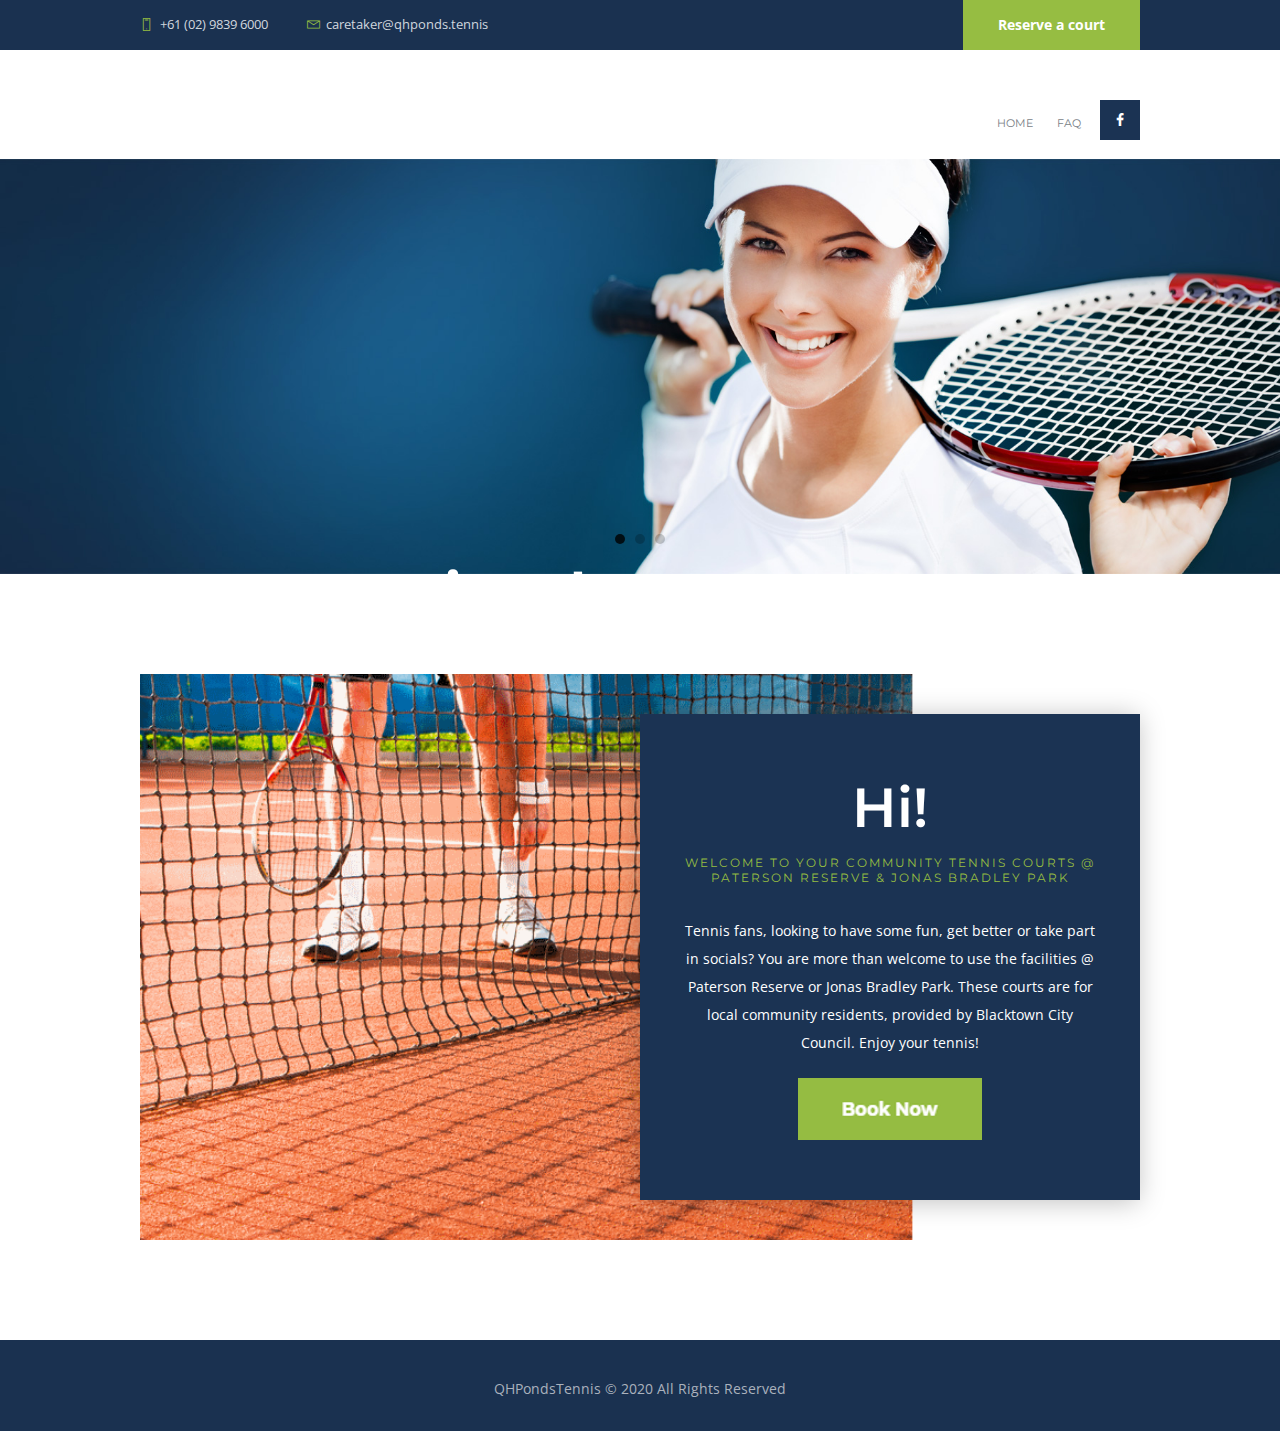
==== commit 2ff418bb: "Adding support for Marayong Courts" ====
--- a/index.html
+++ b/index.html
@@ -7,7 +7,7 @@
         <meta name="format-detection" content="telephone=no">
 
         <link rel="icon" type="image/x-icon" href="images/favicon.ico" />
-        <title>Tennis @ Paterson Reserve and Jonas Bradley Park</title>
+        <title>Blacktown Council Tennis</title>
 
         <link rel="stylesheet" href="https://fonts.googleapis.com/css?family=Open+Sans:400,300,300italic,400italic,600,600italic,700,700italic" type="text/css">
         <link rel="stylesheet" href="https://fonts.googleapis.com/css?family=Montserrat:400,700"  type="text/css">
@@ -37,6 +37,9 @@
 
         <link rel="stylesheet" href="css/core.portfolio.min.css" type="text/css" media="all" />
         <link rel="stylesheet" href="js/swiper/swiper.min.css" type="text/css" media="all" />
+
+        <script src="https://cdnjs.cloudflare.com/ajax/libs/jquery/3.3.1/jquery.min.js"></script>
+
     </head>
 
     <body class="home page tennisclub_body body_style_wide body_filled article_style_stretch top_panel_show top_panel_above sidebar_hide">
@@ -49,7 +52,7 @@
                         <div class="top_panel_top">
                             <div class="content_wrap clearfix">
                                 <div class="top_panel_top_contact_area icon-smartphone">+61 (02) 9839 6000</div>
-                                <div class="top_panel_top_open_hours icon-mail-2">caretaker@qhponds.tennis</div>
+                                <div id="email" class="top_panel_top_open_hours icon-mail-2">caretaker@qhponds.tennis</div>
                                 <div class="top_panel_top_user_area">
                                     <ul id="menu_user" class="menu_user_nav">
                                         <li class="top_panel_link">
@@ -220,9 +223,12 @@
                                                             <div class="column-1_2 sc_column_item sc_column_item_1 odd first"></div><div class="column-1_2 sc_column_item sc_column_item_2 custom_shadow1 even text_align_center">
                                                                 <div class="sc_column_item_inner add_color_2_bg">
                                                                     <h3 class="sc_title sc_title_regular margin_top_medium margin_bottom_tiny color_white font_weight_600 font_size_3_929em">Hi!</h3>
-                                                                    <h6 class="sc_title sc_title_regular sc_align_center text_uppercase accent1 margin_bottom_medium ltr-spc2 text_align_center font_weight_400 font_size_0_857em">Welcome to your community tennis courts @ Paterson Reserve & Jonas Bradley Park.</h6>
+                                                                    <h6 id="welcome" class="sc_title sc_title_regular sc_align_center text_uppercase accent1 margin_bottom_medium ltr-spc2 text_align_center font_weight_400 font_size_0_857em">
+                                                                        Welcome to your community tennis courts @ Paterson Reserve & Jonas Bradley Park
+																	</h6>
                                                                     <div class="margin_top_tiny-">
-                                                                        <p class="color_white width_90_per margin_auto">Tennis fans, looking to have some fun, get better or take part in socials? You are more than welcome to use the facilities @ Paterson Reserve or Jonas Bradley Park. These courts are for local community residents, provided by Blacktown City Council. Enjoy your tennis!</p>
+                                                                        <p id= "welcomeBlurb" class="color_white width_90_per margin_auto">Tennis fans, looking to have some fun, get better or take part in socials? You are more than welcome to use the facilities @ Paterson Reserve or Jonas Bradley Park. 
+                                                                            These courts are for local community residents, provided by Blacktown City Council. Enjoy your tennis!</p>
                                                                     </div>
 
                                                                     <figure class="sc_image sc_image_shape_square margin_bottom_medium">
@@ -291,8 +297,8 @@
         </div>
         
         <a href="#" class="scroll_to_top icon-up" title="Scroll to top"></a>
-
-        <script type="text/javascript" src="js/jquery/jquery.js"></script>
+        
+
 
         <script type="text/javascript" src="js/_packed.js"></script>
         <script type="text/javascript" src="js/global.min.js"></script>
@@ -317,6 +323,21 @@
         <script type="text/javascript" src="https://maps.google.com/maps/api/js?key="></script>
         <script type="text/javascript" src="js/core.googlemap.min.js"></script>
 
+        <script type="text/javascript">
+            $(document).ready(function() {
+                if (window.location.href.toUpperCase().indexOf("MARAYONG") > -1) {
+                    $("#slide-1-layer-1").text("Marayong");
+                    $("#welcome").text(function (){
+                        return $(this).text().replace("Paterson Reserve & Jonas Bradley Park", "Marayong Park");
+                    });
+                    $("#welcome").text(function (){
+                        return $(this).text().replace("Paterson Reserve or Jonas Bradley Park", "Marayong Park");
+                    });
+                    $("#email").text("caretaker@marayong.tennis");
+                }
+             });
+        </script>
+
     </body>
 
 </html>